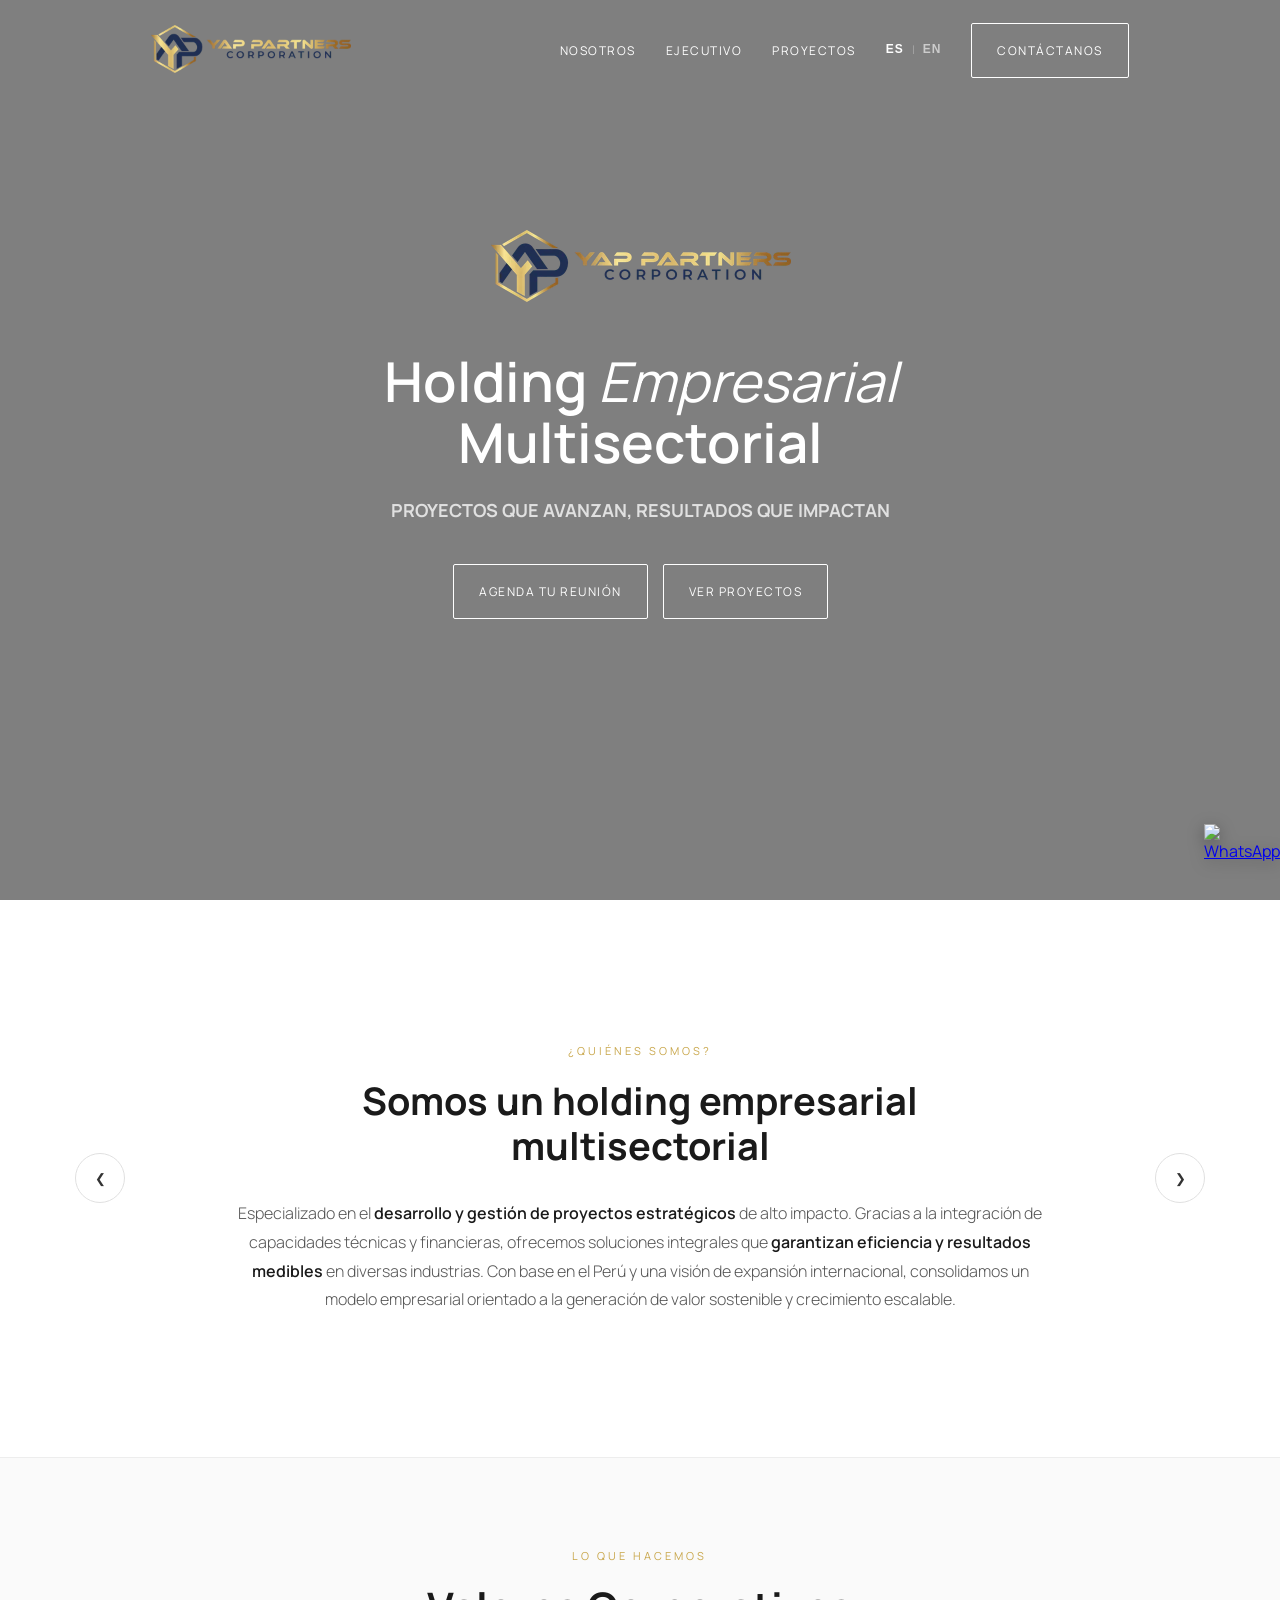
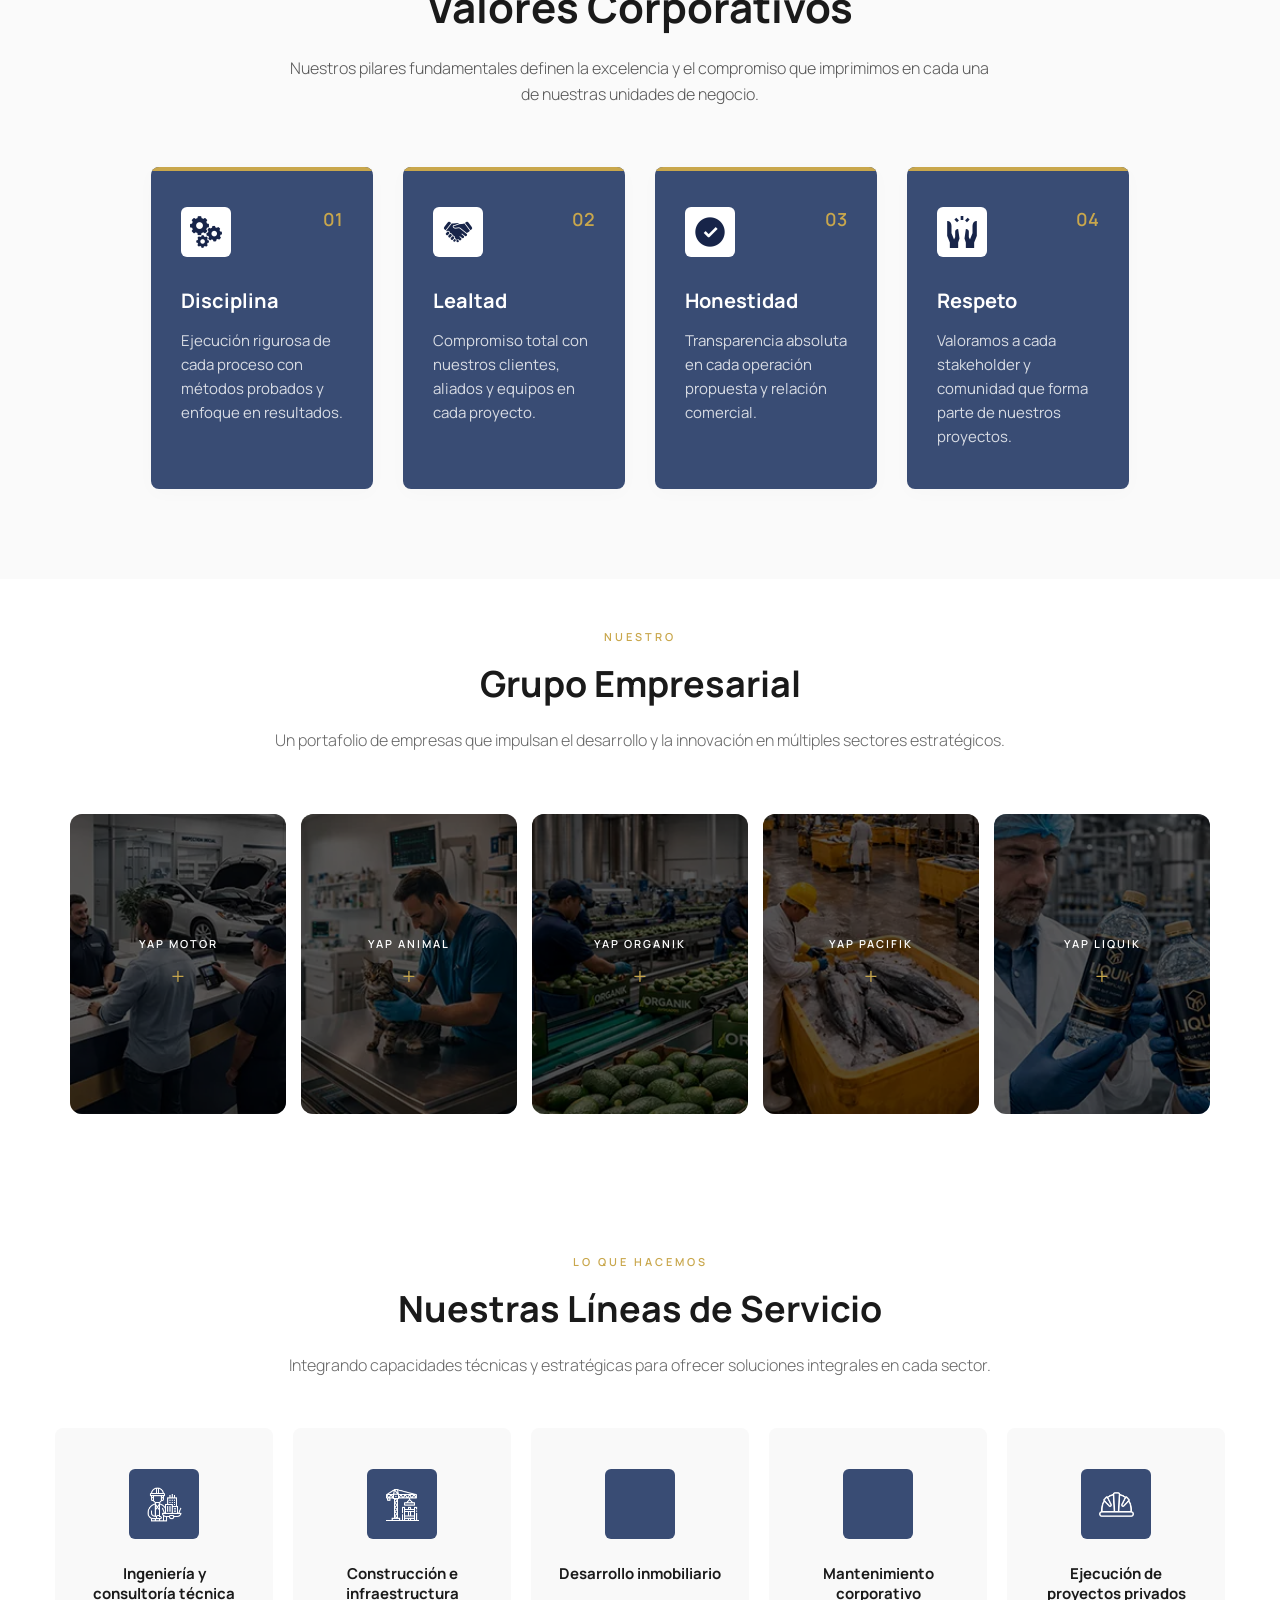
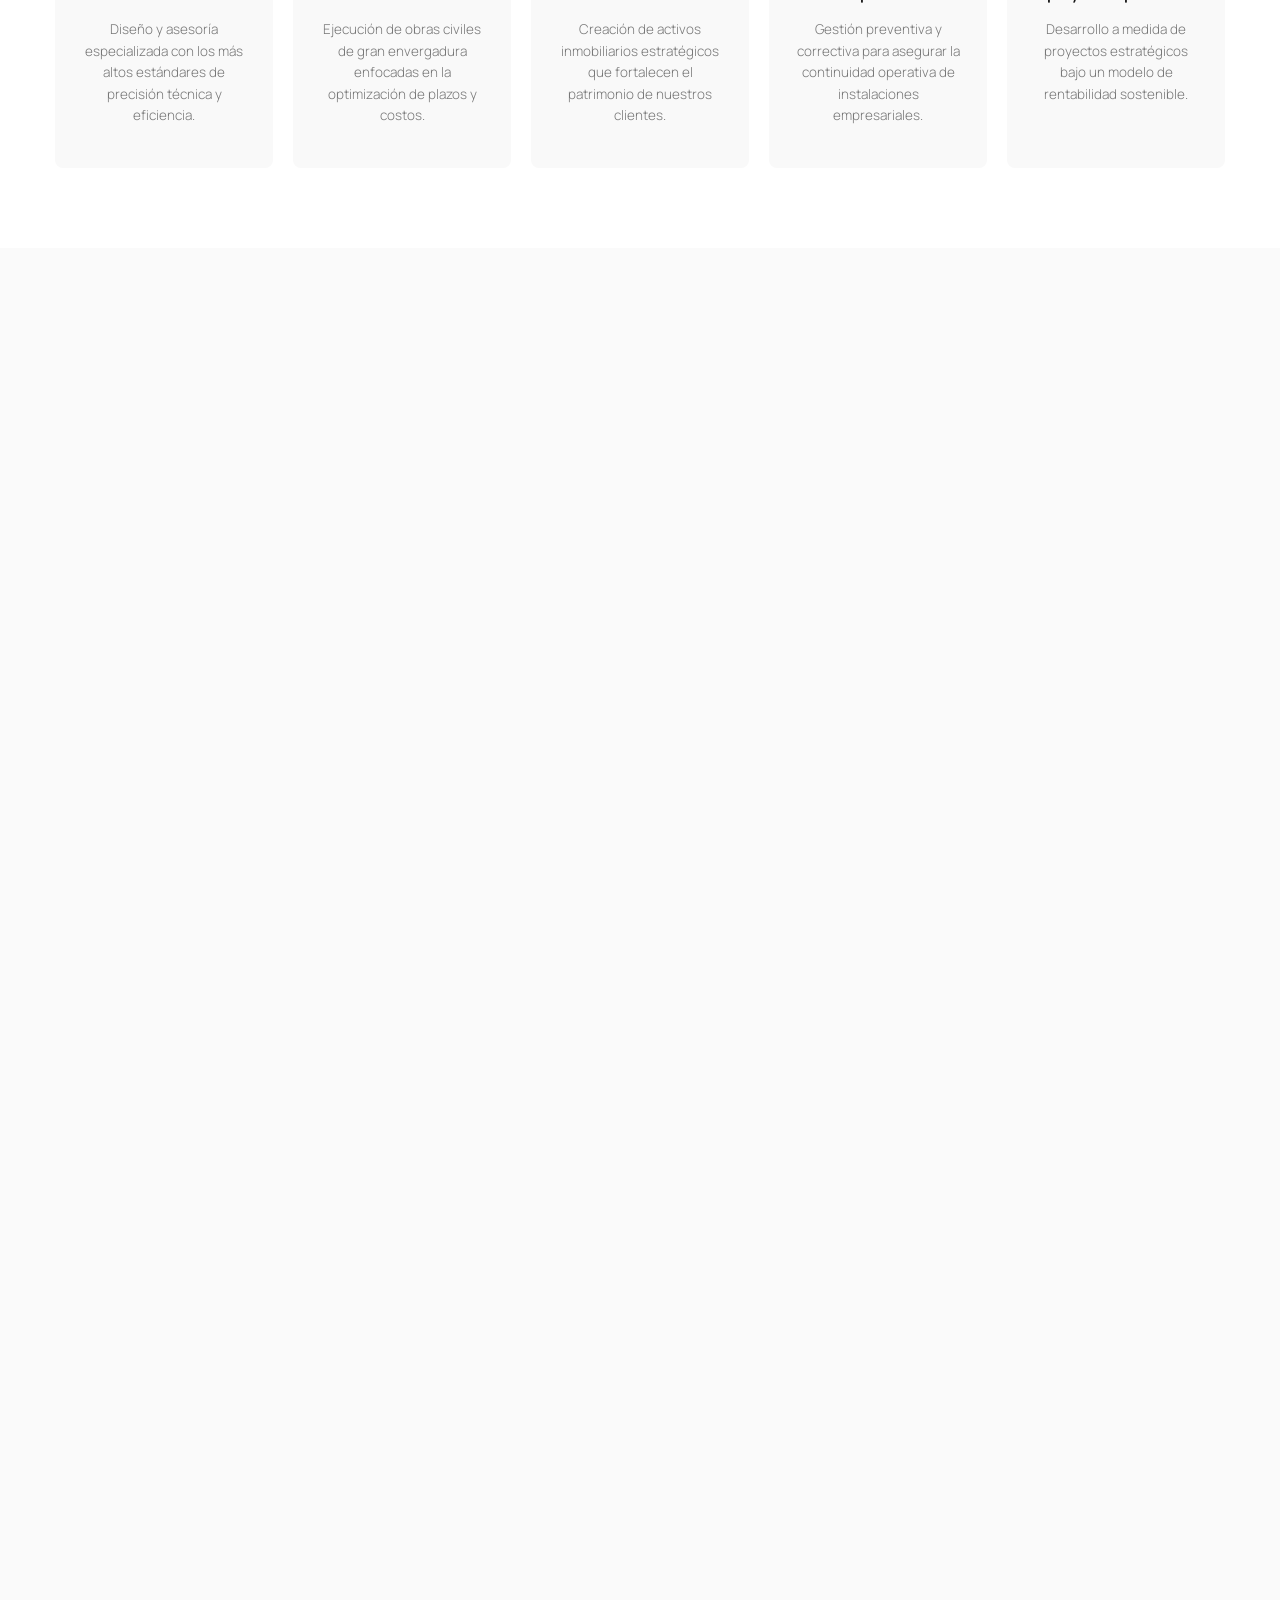
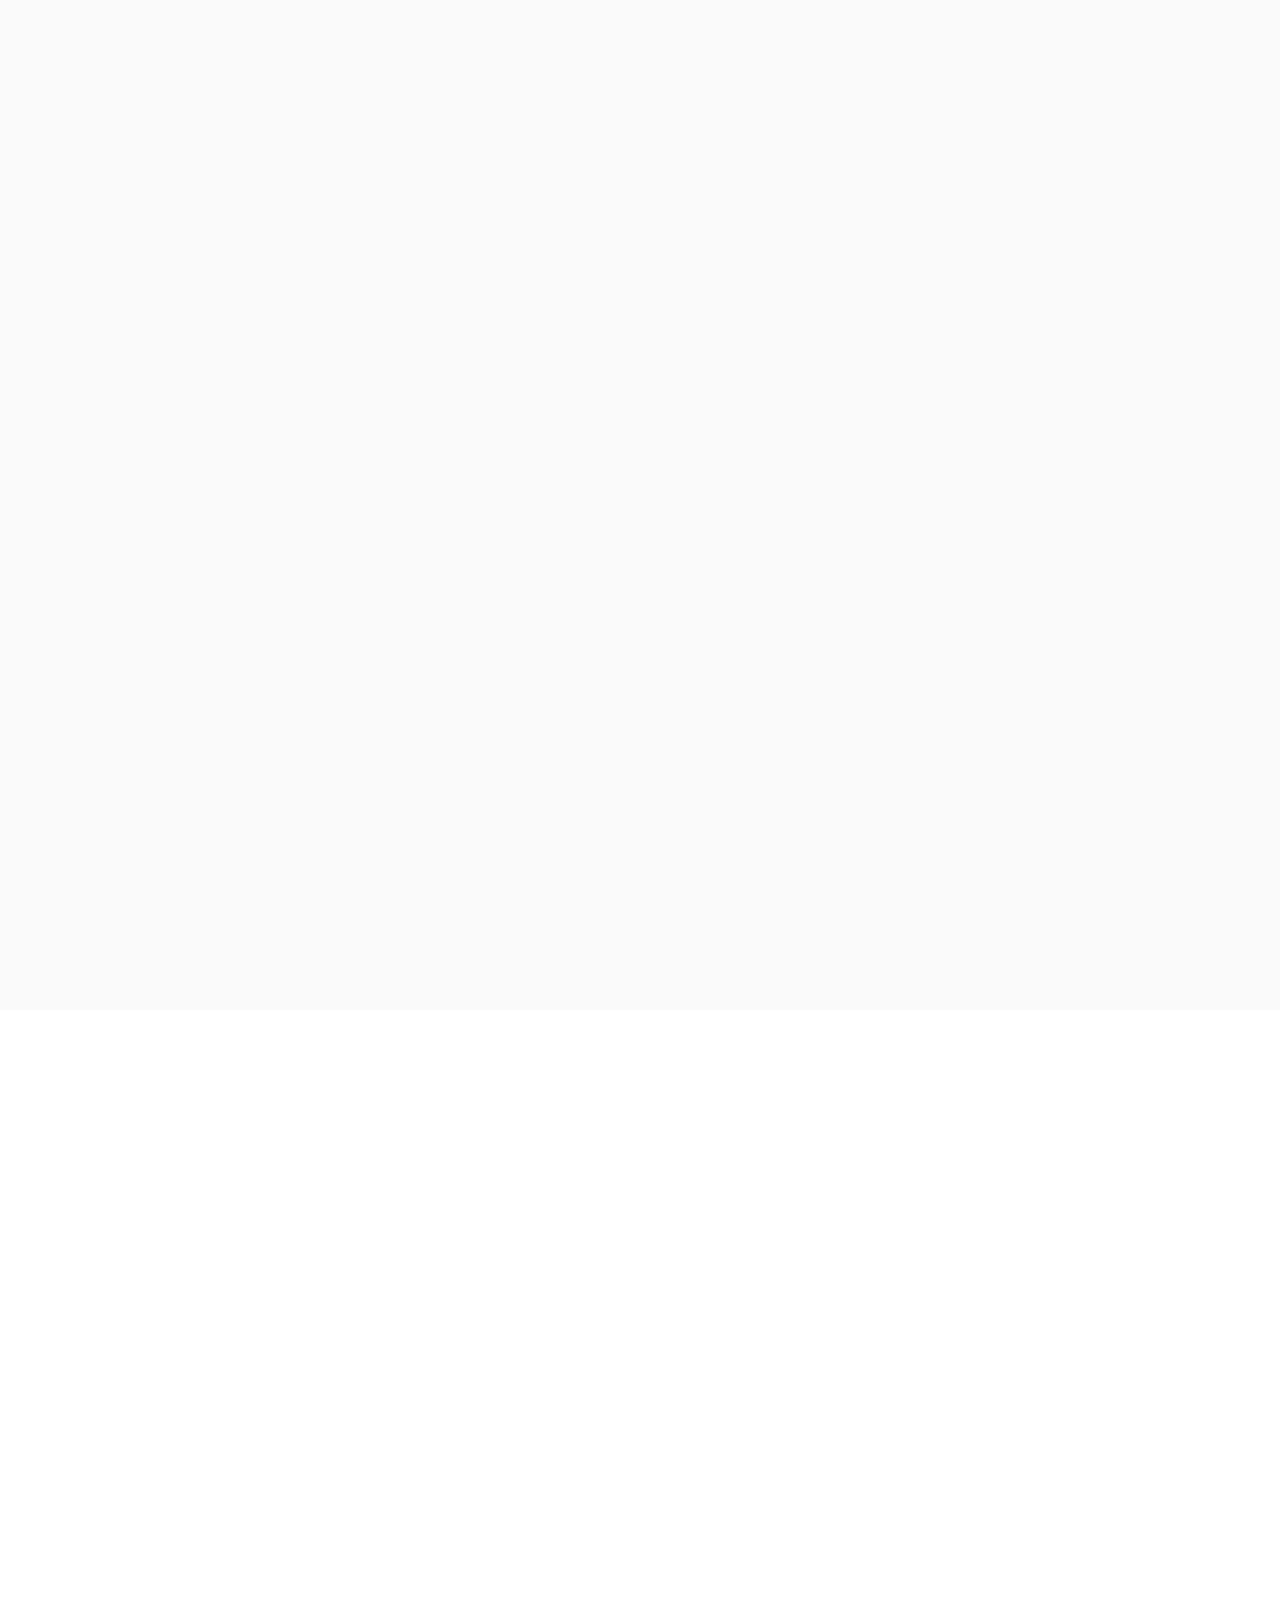
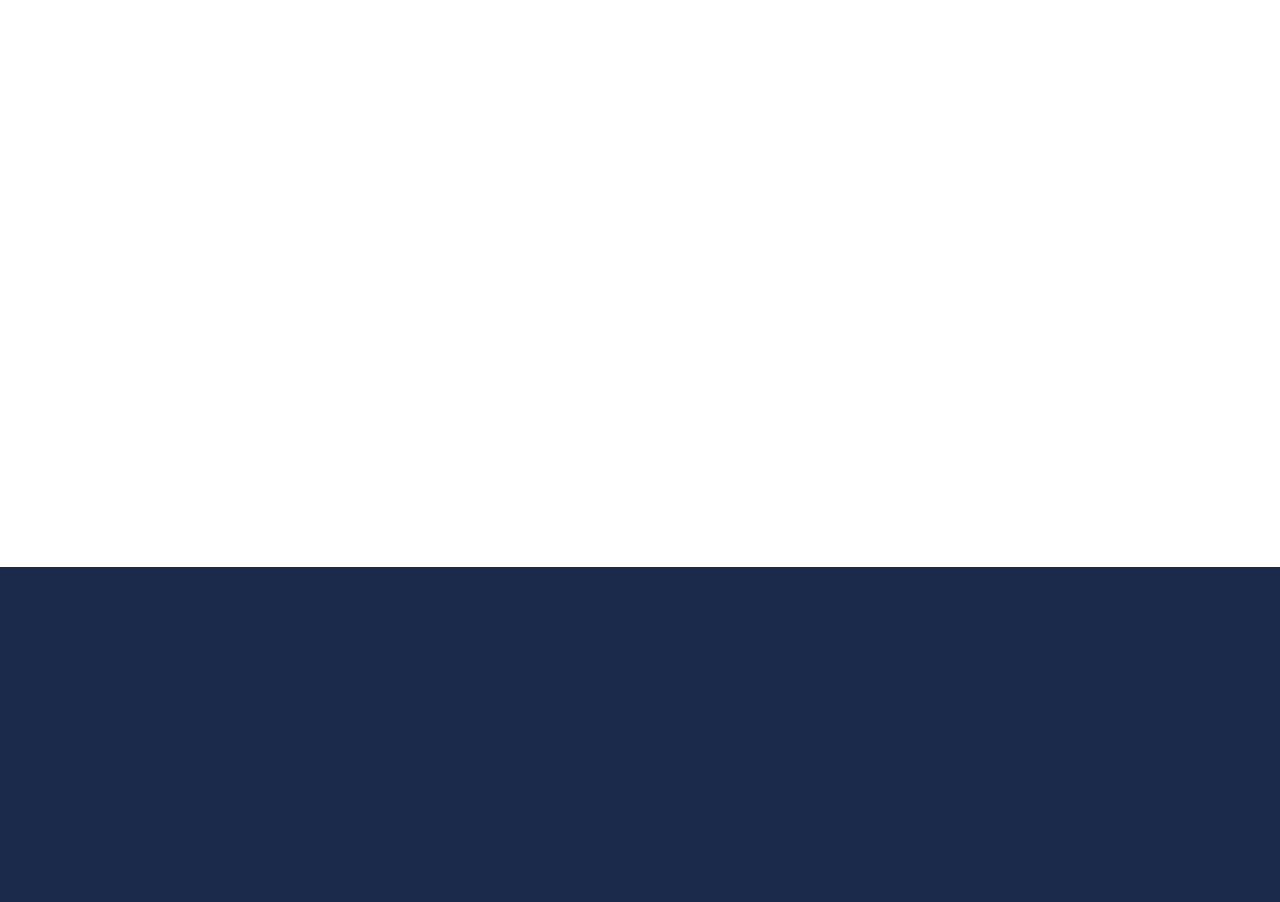
==== index.html @ 311c96bf "feat: subir" ====
<!DOCTYPE html>
<html lang="es">

<head>
    <meta charset="UTF-8">
    <meta name="viewport" content="width=device-width, initial-scale=1.0">
    <link rel="icon" href="imgs/logo-web.png" type="image/png">
    <link rel="preload" href="imgs/logo-color.webp" as="image" type="image/webp" fetchpriority="high">
    <title>YAP Partners | Lima - Perú</title>
    <link rel="stylesheet" href="styles.css?v=7">
    <link rel="preconnect" href="https://res.cloudinary.com" crossorigin>
    <link rel="preconnect" href="https://fonts.googleapis.com">
    <link rel="preconnect" href="https://fonts.gstatic.com" crossorigin>
    <link href="https://fonts.googleapis.com/css2?family=Manrope:wght@400;500;600;700&display=swap"
        rel="stylesheet">
</head>

<body>

    <!-- ==================== NAVBAR ==================== -->
    <nav class="navbar">
        <div class="nav-logo">
            <img src="imgs/logo-color.webp" alt="YAP Partners Logo" width="200" height="48" fetchpriority="high" decoding="async">
        </div>

        <button class="nav-hamburger" id="navHamburger" aria-label="Abrir menú">
            <span></span>
            <span></span>
            <span></span>
        </button>

        <div class="nav-container" id="navContainer">
            <ul class="nav-menu">
                <li><a href="#nosotros" data-i18n="nav_nosotros">NOSOTROS</a></li>
                <li><a href="#ejecutivo" data-i18n="nav_ejecutivo">EJECUTIVO</a></li>
                <li><a href="#proyectos" data-i18n="nav_proyectos">PROYECTOS</a></li>
            </ul>

            <div class="lang-switch">
                <button class="lang-btn active" data-lang="es">ES</button>
                <span class="lang-divider">|</span>
                <button class="lang-btn" data-lang="en">EN</button>
            </div>

            <div class="nav-actions">
                <a href="#contacto" class="btn-contacto" data-i18n="nav_contacto">CONTÁCTANOS</a>
            </div>
        </div>

        <div class="nav-overlay" id="navOverlay"></div>
    </nav>

    <!-- ==================== HERO ==================== -->
    <section class="hero-general">
        <div class="hero-video-container">
            <video autoplay muted loop playsinline preload="metadata" class="hero-video"
                poster="https://res.cloudinary.com/hqfhmq40/video/upload/f_jpg,q_auto,w_1280/v1783639874/video-inmobiliaria_wnmkzd.jpg">
                <source src="https://res.cloudinary.com/hqfhmq40/video/upload/f_auto,q_auto:eco,ac_none,w_1280/v1783639874/video-inmobiliaria_wnmkzd.mp4" type="video/mp4">
            </video>
        </div>
        <div class="hero-overlay">
            <div class="hero-content reveal fade-up">
                <div class="hero-logo-box">
                    <img src="imgs/logo-color.webp" alt="YAP Logo" class="hero-brand-logo" width="300" height="72" fetchpriority="high" decoding="async">
                </div>
                <h1 class="hero-main-title" data-i18n="hero_title">Holding <i>Empresarial</i><br>Multisectorial</h1>
                <p class="hero-subtitle" data-i18n="hero_subtitle">PROYECTOS QUE AVANZAN, RESULTADOS QUE IMPACTAN</p>

                <div class="hero-buttons">
                    <a href="#contacto" class="btn-hero-primary" data-i18n="hero_btn_meeting">AGENDA TU REUNIÓN</a>
                    <a href="#proyectos" class="btn-hero-secondary" data-i18n="hero_btn_projects">VER PROYECTOS</a>
                </div>


            </div>
        </div>
    </section>

    <!-- ==================== QUIÉNES SOMOS (CAROUSEL) ==================== -->
    <section class="carousel-section" id="nosotros">
        <div class="carousel-container reveal fade-up">
            <div class="carousel-track" id="track">

                <div class="carousel-slide">
                    <p class="carousel-subtitle" data-i18n="about_subtitle">¿QUIÉNES SOMOS?</p>
                    <h2 class="carousel-title" data-i18n="about_title_1">Somos un holding empresarial multisectorial
                    </h2>
                    <p class="carousel-content" data-i18n="about_content_1">
                        Especializado en el <strong>desarrollo y gestión de proyectos estratégicos</strong> de alto
                        impacto. Gracias a la integración de capacidades técnicas y financieras, ofrecemos soluciones
                        integrales que <strong>garantizan eficiencia y resultados medibles</strong> en diversas
                        industrias. Con base en el Perú y una visión de expansión internacional, consolidamos un modelo
                        empresarial orientado a la generación de valor sostenible y crecimiento escalable.
                    </p>

                    <div class="carousel-mv-mobile">
                        <h2 class="carousel-title" data-i18n="about_title_2"
                            style="margin-top: 30px; margin-bottom: 20px;">Propuesta de valor</h2>
                        <div class="mision-vision-grid">
                            <div class="mision-vision-column">
                                <div class="mv-icon-box">
                                    <svg viewBox="0 0 24 24" fill="var(--color-gold)">
                                        <path
                                            d="M19 2H5c-1.1 0-2 .9-2 2v13c0 1.1.9 2 2 2h4v3H7v2h10v-2h-2v-3h4c1.1 0 2-.9 2-2V4c0-1.1-.9-2-2-2zm0 13H5V4h14v11z" />
                                        <path d="M7 13h2v-3H7v3zm4 0h2v-6h-2v6zm4 0h2v-9h-2v9z" />
                                    </svg>
                                </div>
                                <div class="mv-header" data-i18n="about_mv_mision_title">MISIÓN</div>
                                <p class="mv-text" data-i18n="about_mv_mision_text">
                                    Transformar decisiones estratégicas en proyectos de alto impacto que generan valor
                                    económico, social y ambiental, aplicando metodologías de vanguardia y excelencia
                                    operativa que aseguran la confianza de nuestros clientes, inversionistas y aliados.
                                </p>
                            </div>
                            <div class="mision-vision-column">
                                <div class="mv-icon-box">
                                    <svg viewBox="0 0 24 24" fill="var(--color-gold)">
                                        <path
                                            d="M19 2H5c-1.1 0-2 .9-2 2v17h18V4c0-1.1-.9-2-2-2zm-8 16H9v-2h2v2zm0-4H9v-2h2v2zm0-4H9V6h2v2zm4 8h-2v-2h2v2zm0-4h-2v-2h2v2zm0-4h-2V6h2v2zm4 8h-2v-2h2v2zm0-4h-2v-2h2v2zm0-4h-2V6h2v2z" />
                                    </svg>
                                </div>
                                <div class="mv-header" data-i18n="about_mv_vision_title">VISIÓN</div>
                                <p class="mv-text" data-i18n="about_mv_vision_text">
                                    Ser el holding empresarial líder, reconocido nacional e internacionalmente por su
                                    excelencia, eficiencia e innovación, consolidando proyectos sostenibles que
                                    fortalecen
                                    el patrimonio de nuestros stakeholders al 2030.
                                </p>
                            </div>
                        </div>
                    </div>
                </div>

                <div class="carousel-slide slide-mision-vision">
                    <p class="carousel-subtitle" data-i18n="about_subtitle">¿QUIÉNES SOMOS?</p>
                    <h2 class="carousel-title" data-i18n="about_title_2">Propuesta de valor</h2>
                    <div class="mision-vision-grid">
                        <div class="mision-vision-column">
                            <div class="mv-icon-box">
                                <svg viewBox="0 0 24 24" fill="var(--color-gold)">
                                    <path
                                        d="M19 2H5c-1.1 0-2 .9-2 2v13c0 1.1.9 2 2 2h4v3H7v2h10v-2h-2v-3h4c1.1 0 2-.9 2-2V4c0-1.1-.9-2-2-2zm0 13H5V4h14v11z" />
                                    <path d="M7 13h2v-3H7v3zm4 0h2v-6h-2v6zm4 0h2v-9h-2v9z" />
                                </svg>
                            </div>
                            <div class="mv-header" data-i18n="about_mv_mision_title">MISIÓN</div>
                            <p class="mv-text" data-i18n="about_mv_mision_text">
                                Transformar decisiones estratégicas en proyectos de alto impacto que generan valor
                                económico, social y ambiental, aplicando metodologías de vanguardia y excelencia
                                operativa que aseguran la confianza de nuestros clientes, inversionistas y aliados.
                            </p>
                        </div>
                        <div class="mision-vision-column">
                            <div class="mv-icon-box">
                                <svg viewBox="0 0 24 24" fill="var(--color-gold)">
                                    <path
                                        d="M19 2H5c-1.1 0-2 .9-2 2v17h18V4c0-1.1-.9-2-2-2zm-8 16H9v-2h2v2zm0-4H9v-2h2v2zm0-4H9V6h2v2zm4 8h-2v-2h2v2zm0-4h-2v-2h2v2zm0-4h-2V6h2v2zm4 8h-2v-2h2v2zm0-4h-2v-2h2v2zm0-4h-2V6h2v2z" />
                                </svg>
                            </div>
                            <div class="mv-header" data-i18n="about_mv_vision_title">VISIÓN</div>
                            <p class="mv-text" data-i18n="about_mv_vision_text">
                                Ser el holding empresarial líder, reconocido nacional e internacionalmente por su
                                excelencia, eficiencia e innovación, consolidando proyectos sostenibles que fortalecen
                                el patrimonio de nuestros stakeholders al 2030.
                            </p>
                        </div>
                    </div>
                </div>
                <div class="carousel-slide slide-ventajas">
                    <p class="carousel-subtitle" data-i18n="about_subtitle">¿QUIÉNES SOMOS?</p>
                    <h2 class="carousel-title" data-i18n="about_vent_title">Ventajas Competitivas</h2>
                    <div class="compromiso-grid">
                        <div class="compromiso-card">
                            <div class="compromiso-icon-box">
                                <svg viewBox="0 0 24 24" fill="var(--color-gold)">
                                    <path d="M4 20h16v-2H4v2zm2-4h12v-2H6v2zm0-4h12V8H6v4z" />
                                </svg>
                            </div>
                            <h3 data-i18n="about_vent_item1_title">Lean Construction</h3>
                            <p data-i18n="about_vent_item1_desc">Reducción de desperdicios y optimización de plazos.</p>
                        </div>
                        <div class="compromiso-card">
                            <div class="compromiso-icon-box">
                                <svg viewBox="0 0 24 24" fill="var(--color-gold)">
                                    <path d="M4 5h16v3H4V5zm0 6h10v3H4v-3zm0 6h16v3H4v-3z" />
                                </svg>
                            </div>
                            <h3 data-i18n="about_vent_item2_title">Gestión Estratégica</h3>
                            <p data-i18n="about_vent_item2_desc">Proyectos con KPIs y tableros de control.</p>
                        </div>
                        <div class="compromiso-card">
                            <div class="compromiso-icon-box">
                                <svg viewBox="0 0 24 24" fill="var(--color-gold)">
                                    <path d="M12 2l4 4-4 4-4-4 4-4zm0 6l4 4-4 4-4-4 4-4zm0 6l4 4-4 4-4-4 4-4z" />
                                </svg>
                            </div>
                            <h3 data-i18n="about_vent_item3_title">Innovación y Tecnología</h3>
                            <p data-i18n="about_vent_item3_desc">Aplicada a la eficiencia operativa.</p>
                        </div>
                        <div class="compromiso-card">
                            <div class="compromiso-icon-box">
                                <svg viewBox="0 0 24 24" fill="var(--color-gold)">
                                    <path
                                        d="M12 2L2 7l10 5 10-5-10-5zm0 8.1L4.2 7 12 4.4 19.8 7 12 10.1zM2 11l10 5 10-5v7H2v-7z" />
                                </svg>
                            </div>
                            <h3 data-i18n="about_vent_item4_title">Homologación MEGA</h3>
                            <p data-i18n="about_vent_item4_desc">Estándar corporativo de excelencia.</p>
                        </div>
                        <div class="compromiso-card">
                            <div class="compromiso-icon-box">
                                <svg viewBox="0 0 24 24" fill="var(--color-gold)">
                                    <path d="M3 6h18v2H3V6zm0 4h12v2H3v-2zm0 4h18v2H3v-2z" />
                                </svg>
                            </div>
                            <h3 data-i18n="about_vent_item5_title">Alianza Estratégica</h3>
                            <p data-i18n="about_vent_item5_desc">Con WSISS CAPITAL para financiamiento de proyectos.</p>
                        </div>
                    </div>
                </div>
                <div class="carousel-slide slide-capacidad">
                    <p class="carousel-subtitle" data-i18n="about_subtitle">¿QUIÉNES SOMOS?</p>
                    <h2 class="carousel-title" data-i18n="about_cap_title">Capacidad técnica y operativa</h2>
                    <div class="capacidad-grid">
                        <div class="capacidad-item">
                            <div class="capacidad-num">01</div>
                            <div class="capacidad-content">
                                <h3 data-i18n="about_cap_item1_title">Equipos Técnicos Especializados</h3>
                                <p data-i18n="about_cap_item1_desc">Ingenieros, arquitectos y gestores de proyecto
                                    certificados en cada especialidad.</p>
                            </div>
                        </div>
                        <div class="capacidad-item">
                            <div class="capacidad-num">03</div>
                            <div class="capacidad-content">
                                <h3 data-i18n="about_cap_item3_title">Planificación y Control de Calidad</h3>
                                <p data-i18n="about_cap_item3_desc">Procesos estructurados con entregables verificables
                                    y auditorías periódicas.</p>
                            </div>
                        </div>
                        <div class="capacidad-item">
                            <div class="capacidad-num">02</div>
                            <div class="capacidad-content">
                                <h3 data-i18n="about_cap_item2_title">Herramientas Digitales de Gestión</h3>
                                <p data-i18n="about_cap_item2_desc">Plataformas BIM, dashboards de control y monitoreo
                                    en tiempo real de obra.</p>
                            </div>
                        </div>
                        <div class="capacidad-item">
                            <div class="capacidad-num">04</div>
                            <div class="capacidad-content">
                                <h3 data-i18n="about_cap_item4_title">Metodología Lean Construction</h3>
                                <p data-i18n="about_cap_item4_desc">Optimización de flujos de trabajo, reducción de
                                    mermas y cumplimiento de plazos.</p>
                            </div>
                        </div>
                    </div>
                </div>

                <div class="carousel-slide slide-compromiso">
                    <p class="carousel-subtitle" data-i18n="about_subtitle">¿QUIÉNES SOMOS?</p>
                    <h2 class="carousel-title" data-i18n="about_title_3">Compromiso con Calidad y Sostenibilidad</h2>
                    <div class="compromiso-grid">
                        <div class="compromiso-card">
                            <div class="compromiso-icon-box">
                                <svg viewBox="0 0 24 24">
                                    <circle cx="12" cy="12" r="10" fill="var(--color-gold)" />
                                    <path d="M9 12l2 2 4-4" stroke="#ffffff" stroke-width="2.5" stroke-linecap="round"
                                        stroke-linejoin="round" fill="none" />
                                </svg>
                            </div>
                            <h3 data-i18n="about_content_3_val1_title">Cumplimiento Normativo</h3>
                            <p data-i18n="about_content_3_val1_desc">Operamos bajo los marcos legales y regulatorios
                                vigentes.</p>
                        </div>
                        <div class="compromiso-card">
                            <div class="compromiso-icon-box">
                                <svg viewBox="0 0 24 24" fill="var(--color-gold)">
                                    <path d="M2 14c0-5.5 4.5-10 10-10s10 4.5 10 10H2z" />
                                    <path d="M1 14h22v2H1z" rx="0.5" />
                                    <path d="M11 2h2v4h-2z" />
                                </svg>
                            </div>
                            <h3 data-i18n="about_content_3_val2_title">Seguridad y Salud</h3>
                            <p data-i18n="about_content_3_val2_desc">Protocolos SST integrados en cada proyecto y
                                operación.</p>
                        </div>
                        <div class="compromiso-card">
                            <div class="compromiso-icon-box">
                                <svg viewBox="0 0 24 24" fill="var(--color-gold)">
                                    <path
                                        d="M12.5 13.5c0-.6-.1-1.1-.3-1.6l1.3-.8c.3-.2.4-.6.2-.9l-1-1.7c-.2-.3-.5-.4-.9-.3l-1.4.6c-.5-.4-1-.7-1.6-.9V7c0-.4-.3-.7-.7-.7H6.5c-.4 0-.7.3-.7.7v1.5c-.6.2-1.1.5-1.6.9l-1.4-.6c-.3-.1-.7 0-.9.3l-1 1.7c-.2.3-.1.7.2.9l1.3.8c-.2.5-.3 1-.3 1.6s.1 1.1.3 1.6l-1.3.8c-.3.2-.4.6-.2.9l1 1.7c.2.3.5.4.9.3l1.4-.6c.5.4 1 .7 1.6.9V20c0 .4.3.7.7.7h2.1c.4 0 .7-.3.7-.7v-1.5c.6-.2 1.1-.5 1.6-.9l1.4.6c.3.1.7 0 .9-.3l1-1.7c.2-.3.1-.7-.2-.9l-1.3-.8c.2-.5.3-1 .3-1.6zm-6 2.5c-1.4 0-2.5-1.1-2.5-2.5s1.1-2.5 2.5-2.5 2.5 1.1 2.5 2.5-1.1 2.5-2.5 2.5z" />
                                    <path
                                        d="M22.5 7.5c0-.4-.1-.8-.2-1.1l.9-.6c.2-.1.3-.4.1-.6l-.7-1.2c-.1-.2-.4-.3-.6-.2l-1 .4c-.3-.3-.7-.5-1.1-.6V2.5c0-.3-.2-.5-.5-.5h-1.4c-.3 0-.5.2-.5.5v1.1c-.4.1-.8.3-1.1.6l-1-.4c-.2-.1-.5 0-.6.2l-.7 1.2c-.1.2 0 .5.1.6l.9.6c-.1.3-.2.7-.2 1.1s.1.8.2 1.1l-.9.6c-.2.1-.3.4-.1.6l.7 1.2c.1.2.4.3.6.2l1-.4c.3.3.7.5 1.1.6v1.1c0 .3.2.5.5.5h1.4c.3 0 .5-.2.5-.5V10.2c.4-.1.8-.3 1.1-.6l1 .4c.2.1.5 0 .6-.2l.7-1.2c.1-.2 0-.5-.1-.6l-.9-.6c.1-.3.2-.7.2-1.1zm-4.2 1.8c-1 0-1.8-.8-1.8-1.8s.8-1.8 1.8-1.8 1.8.8 1.8 1.8-.8 1.8-1.8 1.8z" />
                                </svg>
                            </div>
                            <h3 data-i18n="about_content_3_val3_title">Eficiencia Operativa</h3>
                            <p data-i18n="about_content_3_val3_desc">Lean Construction y optimización continua de
                                procesos.</p>
                        </div>
                        <div class="compromiso-card">
                            <div class="compromiso-icon-box">
                                <svg viewBox="0 0 24 24" fill="var(--color-gold)">
                                    <path
                                        d="M19.04 4.96c-2.4-2.4-6.28-2.4-8.68 0l-7.3 7.3c-1.36 1.36-1.74 3.38-.97 5.12L1 23l5.62-1.09c1.74.77 3.76.39 5.12-.97l7.3-7.3c2.4-2.4 2.4-6.28 0-8.68zm-5.18 5.18l-5.6 5.6c-.39.39-1.02.39-1.41 0-.39-.39-.39-1.02 0-1.41l5.6-5.6c.39-.39 1.02-.39 1.41 0 .39.39.39 1.02 0 1.41z" />
                                </svg>
                            </div>
                            <h3 data-i18n="about_content_3_val4_title">Desarrollo Sostenible</h3>
                            <p data-i18n="about_content_3_val4_desc">Proyectos que respetan y preservan el
                                medioambiente.</p>
                        </div>
                    </div>
                </div>

            </div>

            <button class="carousel-btn prev" id="prevBtn">&#10094;</button>
            <button class="carousel-btn next" id="nextBtn">&#10095;</button>
        </div>
    </section>

    <!-- ==================== NUESTROS VALORES ==================== -->
    <section class="values-section" id="valores">
        <div class="values-container">
            <div class="values-header reveal fade-up">
                <p class="values-tagline" data-i18n="values_tagline">LO QUE HACEMOS</p>
                <h2 class="values-title" data-i18n="values_title">Valores Corporativos</h2>
                <p class="values-description" data-i18n="values_desc">
                    Nuestros pilares fundamentales definen la excelencia y el compromiso que imprimimos en cada una de
                    nuestras unidades de negocio.
                </p>
            </div>

            <div class="values-grid">
                <div class="value-card reveal fade-up">
                    <div class="value-card-header">
                        <div class="value-card-icon-box"><img loading="lazy" decoding="async" src="imgs/ajustes-de-engranajes.png" alt="Disciplina">
                        </div>
                        <span class="value-card-number">01</span>
                    </div>
                    <h3 class="value-card-title" data-i18n="val_1_title">Disciplina</h3>
                    <p class="value-card-desc" data-i18n="val_1_desc">Ejecución rigurosa de cada proceso con métodos
                        probados y enfoque en resultados.</p>
                </div>
                <div class="value-card reveal fade-up">
                    <div class="value-card-header">
                        <div class="value-card-icon-box"><img loading="lazy" decoding="async" src="imgs/apreton-de-manos.png" alt="Lealtad"></div>
                        <span class="value-card-number">02</span>
                    </div>
                    <h3 class="value-card-title" data-i18n="val_2_title">Lealtad</h3>
                    <p class="value-card-desc" data-i18n="val_2_desc">Compromiso total con nuestros clientes, aliados y
                        equipos en cada proyecto.</p>
                </div>
                <div class="value-card reveal fade-up">
                    <div class="value-card-header">
                        <div class="value-card-icon-box"><img loading="lazy" decoding="async" src="imgs/lista-de-verificacion.png" alt="Honestidad">
                        </div>
                        <span class="value-card-number">03</span>
                    </div>
                    <h3 class="value-card-title" data-i18n="val_3_title">Honestidad</h3>
                    <p class="value-card-desc" data-i18n="val_3_desc">Transparencia absoluta en cada operación propuesta
                        y relación comercial.</p>
                </div>
                <div class="value-card reveal fade-up">
                    <div class="value-card-header">
                        <div class="value-card-icon-box"><img loading="lazy" decoding="async" src="imgs/el-respeto.png" alt="Respeto"></div>
                        <span class="value-card-number">04</span>
                    </div>
                    <h3 class="value-card-title" data-i18n="val_4_title">Respeto</h3>
                    <p class="value-card-desc" data-i18n="val_4_desc">Valoramos a cada stakeholder y comunidad que forma
                        parte de nuestros proyectos.</p>
                </div>
            </div>

            <div class="values-carousel-controls" aria-label="Controles del carrusel de valores">
                <button class="values-carousel-btn values-prev" type="button" aria-label="Valor anterior">&#8592;</button>
                <div class="values-carousel-dots" aria-label="Seleccionar valor"></div>
                <button class="values-carousel-btn values-next" type="button" aria-label="Valor siguiente">&#8594;</button>
            </div>
        </div>
    </section>

    <!-- ==================== MÓDULOS DE EMPRESAS ==================== -->
    <section class="modules-section" id="empresas">
        <div class="services-header reveal fade-up">
            <p class="services-tagline" data-i18n="group_tagline">NUESTRO</p>
            <h2 class="services-main-title" data-i18n="group_title">Grupo Empresarial</h2>
            <p class="services-description" data-i18n="group_desc">Un portafolio de empresas que impulsan el desarrollo
                y la innovación en
                múltiples sectores estratégicos.</p>
        </div>
        <div class="modules-container reveal fade-up">
            <div class="modules-track" id="modulesTrack">

                <div class="module-card" style="background-image: url('imgs/motor-empresa.webp');">
                    <a href="motor.html">
                        <div class="module-overlay">
                            <div class="module-info">
                                <p class="module-category">YAP MOTOR</p>
                                <span class="module-plus">+</span>
                            </div>
                            <img loading="lazy" decoding="async" src="imgs/motor-logo-1.png" alt="Logo Motor" class="module-logo">
                        </div>
                    </a>
                </div>

                <div class="module-card" style="background-image: url('imgs/animal-empresa.webp');">
                    <a href="animal.html">
                        <div class="module-overlay">
                            <div class="module-info">
                                <p class="module-category">YAP ANIMAL</p>
                                <span class="module-plus">+</span>
                            </div>
                            <img loading="lazy" decoding="async" src="imgs/animal-logo.png" alt="Logo Animal" class="module-logo">
                        </div>
                    </a>
                </div>

                <div class="module-card" style="background-image: url('imgs/organik-empresa.webp');">
                    <a href="organik.html">
                        <div class="module-overlay">
                            <div class="module-info">
                                <p class="module-category">YAP ORGANIK</p>
                                <span class="module-plus">+</span>
                            </div>
                            <img loading="lazy" decoding="async" src="imgs/organik-logo.png" alt="Logo Organik" class="module-logo">
                        </div>
                    </a>
                </div>

                <div class="module-card" style="background-image: url('imgs/pacifik-empresa.webp');">
                    <a href="pacifik.html">
                        <div class="module-overlay">
                            <div class="module-info">
                                <p class="module-category">YAP PACIFIK</p>
                                <span class="module-plus">+</span>
                            </div>
                            <img loading="lazy" decoding="async" src="imgs/pacifik-logo.png" alt="Logo Pacifik" class="module-logo">
                        </div>
                    </a>
                </div>

                <div class="module-card" style="background-image: url('imgs/liquik-empresa.webp');">
                    <a href="liquik.html">
                        <div class="module-overlay">
                            <div class="module-info">
                                <p class="module-category">YAP LIQUIK</p>
                                <span class="module-plus">+</span>
                            </div>
                            <img loading="lazy" decoding="async" src="imgs/liquik-logo.png" alt="Logo Liquik" class="module-logo">
                        </div>
                    </a>
                </div>

            </div>
        </div>
    </section>

    <!-- ==================== LÍNEAS DE SERVICIO ==================== -->
    <section class="services-module">
        <div class="services-header reveal fade-up">
            <p class="services-tagline" data-i18n="services_tagline">LO QUE HACEMOS</p>
            <h2 class="services-main-title" data-i18n="services_title">Nuestras Líneas de Servicio</h2>
            <p class="services-description" data-i18n="services_desc">Integrando capacidades técnicas y estratégicas
                para ofrecer soluciones
                integrales en cada sector.</p>
        </div>

        <div class="services-container">
            <div class="service-card reveal fade-up">
                <div class="service-icon">
                    <img loading="lazy" decoding="async" src="imgs/consultoria-tecnica.png" alt="Ingeniería">
                </div>
                <h3 class="service-title" data-i18n="service_1_title">Ingeniería y consultoría técnica</h3>
                <p class="service-text" data-i18n="service_1_desc">Diseño y asesoría especializada con los más altos
                    estándares de precisión
                    técnica y eficiencia.</p>
            </div>

            <div class="service-card reveal fade-up">
                <div class="service-icon">
                    <img loading="lazy" decoding="async" src="imgs/construccion-infraestructura.png" alt="Construcción">
                </div>
                <h3 class="service-title" data-i18n="service_2_title">Construcción e infraestructura</h3>
                <p class="service-text" data-i18n="service_2_desc">Ejecución de obras civiles de gran envergadura
                    enfocadas en la optimización de
                    plazos y costos.</p>
            </div>

            <div class="service-card reveal fade-up">
                <div class="service-icon">
                    <img loading="lazy" decoding="async" src="imgs/desarrollo-inmo.png" alt="Desarrollo">
                </div>
                <h3 class="service-title" data-i18n="service_3_title">Desarrollo inmobiliario</h3>
                <p class="service-text" data-i18n="service_3_desc">Creación de activos inmobiliarios estratégicos que
                    fortalecen el patrimonio de
                    nuestros clientes.</p>
            </div>

            <div class="service-card reveal fade-up">
                <div class="service-icon">
                    <img loading="lazy" decoding="async" src="imgs/mantenimiento.png" alt="Mantenimiento">
                </div>
                <h3 class="service-title" data-i18n="service_4_title">Mantenimiento corporativo</h3>
                <p class="service-text" data-i18n="service_4_desc">Gestión preventiva y correctiva para asegurar la
                    continuidad operativa de
                    instalaciones empresariales.</p>
            </div>

            <div class="service-card reveal fade-up">
                <div class="service-icon">
                    <img loading="lazy" decoding="async" src="imgs/casco.png" alt="Ejecución">
                </div>
                <h3 class="service-title" data-i18n="service_5_title">Ejecución de proyectos privados</h3>
                <p class="service-text" data-i18n="service_5_desc">Desarrollo a medida de proyectos estratégicos bajo un
                    modelo de rentabilidad
                    sostenible.</p>
            </div>
        </div>

        <div class="services-carousel-controls" aria-label="Controles del carrusel de líneas de servicio">
            <button class="services-carousel-btn services-prev" type="button" aria-label="Línea de servicio anterior">&#8592;</button>
            <div class="services-carousel-dots" aria-label="Seleccionar línea de servicio"></div>
            <button class="services-carousel-btn services-next" type="button" aria-label="Siguiente línea de servicio">&#8594;</button>
        </div>
    </section>

    <!-- ==================== EQUIPO DIRECTIVO ==================== -->
    <section class="directiva-section" id="ejecutivo">
        <div class="container">

            <div class="group-wrapper reveal fade-up">
                <h3 class="section-subtitle" data-i18n="team_subtitle">EQUIPO</h3>
                <h2 class="section-title" data-i18n="team_title_exec">Directiva</h2>
                <div class="workers-row row-3">


                    <div class="worker-card">
                        <div class="worker-image-box"><img src="imgs/yeimy-espino-final.webp" class="worker-img"
                                alt="Yeimy Espino"></div>
                        <div class="worker-info-header">
                            <h4>YEIMY ESPINO</h4>
                            <p data-i18n="job_ceo">Arquitecta Fundadora CEO</p>
                        </div>
                        <div class="worker-footer">
                            <img loading="lazy" decoding="async" src="imgs/logo-horizontal-color.webp" class="brand-logo" alt="YAP Logo">
                            <div class="academic-logos">
                                <img loading="lazy" decoding="async" src="logos/HARVARD.png" alt="Harvard"> <img loading="lazy" decoding="async" src="logos/PACIFICO.png"
                                    alt="Pacífico"><img loading="lazy" decoding="async" src="logos/UPC.png" alt="USIL"> <img loading="lazy" decoding="async" src="logos/upao-nuevo.png"
                                    alt="UPAO"> <img loading="lazy" decoding="async" src="logos/mit-logo.png" alt="MIT"> <img loading="lazy" decoding="async" src="logos/yale-logo.png"
                                    alt="Yale">
                            </div>
                        </div>
                    </div>
                    <div class="worker-card">
                        <div class="worker-image-box"><img src="imgs/ingrid-espino-final.webp" class="worker-img"
                                alt="Ingrid Espino"></div>
                        <div class="worker-info-header">
                            <h4>INGRID ESPINO</h4>
                            <p data-i18n="job_subgerencia">Sub Gerencia</p>
                        </div>
                        <div class="worker-footer">
                            <img loading="lazy" decoding="async" src="imgs/logo-horizontal-color.webp" class="brand-logo" alt="YAP Logo">
                            <div class="academic-logos">
                                <img loading="lazy" decoding="async" src="logos/PACIFICO.png" alt="Pacífico"> <img loading="lazy" decoding="async" src="logos/USIL.png" alt="USIL"> <img loading="lazy" decoding="async"
                                    src="logos/ULADECH.webp" alt="ULADECH"> <img loading="lazy" decoding="async" src="logos/ISIL.png" alt="ISIL">
                            </div>
                        </div>
                    </div>
                    <div class="worker-card">
                        <div class="worker-image-box"><img src="imgs/andre-briones-final.webp" class="worker-img"
                                alt="Piero Briones"></div>
                        <div class="worker-info-header">
                            <h4>PIERO BRIONES</h4>
                            <p data-i18n="job_admin">Administración</p>
                        </div>
                        <div class="worker-footer">
                            <img loading="lazy" decoding="async" src="imgs/logo-horizontal-color.webp" class="brand-logo" alt="YAP Logo">
                            <div class="academic-logos">
                                <img loading="lazy" decoding="async" src="logos/UPC.png" alt="UPC"> <img loading="lazy" decoding="async" src="logos/SIU.png" alt="SIU"> <img loading="lazy" decoding="async"
                                    src="logos/USIL.png" alt="USIL">
                            </div>
                        </div>
                    </div>
                    <div class="worker-card">
                        <div class="worker-image-box"><img src="imgs/piero-briones-final.webp" class="worker-img"
                                alt="Andre Briones"></div>
                        <div class="worker-info-header">
                            <h4>ANDRE BRIONES</h4>
                            <p data-i18n="job_ops">Operaciones</p>
                        </div>
                        <div class="worker-footer">
                            <img loading="lazy" decoding="async" src="imgs/logo-horizontal-color.webp" class="brand-logo" alt="YAP Logo">
                            <div class="academic-logos">
                                <img loading="lazy" decoding="async" src="logos/UPC.png" alt="UPC"> <img loading="lazy" decoding="async" src="logos/SIU.png" alt="SIU"> <img loading="lazy" decoding="async"
                                    src="logos/USIL.png" alt="USIL">
                            </div>
                        </div>
                    </div>

                </div>
            </div>

            <div class="group-wrapper reveal fade-up">
                <h3 class="section-subtitle" data-i18n="team_subtitle">EQUIPO</h3>
                <h2 class="section-title" data-i18n="team_title_main">Equipo Principal</h2>
                <div class="workers-row row-4">
                    <div class="worker-card">
                        <div class="worker-image-box"><img src="imgs/jose-luis-final.webp" class="worker-img"
                                alt="Piero Briones"></div>
                        <div class="worker-info-header">
                            <h4>JORGE LUIS REVILLA</h4>
                            <p data-i18n="job_finance">Finanzas Corporativa</p>
                        </div>
                        <div class="worker-footer">
                            <img loading="lazy" decoding="async" src="imgs/logo-horizontal-color.webp" class="brand-logo" alt="YAP Logo">
                            <div class="academic-logos">
                                <img loading="lazy" decoding="async" src="logos/ULIMA.webp" alt="UPC">
                            </div>
                        </div>
                    </div>

                    <div class="worker-card">
                        <div class="worker-image-box"><img src="imgs/omar-moro.webp" class="worker-img"
                                alt="Omar Moromizato"></div>
                        <div class="worker-info-header">
                            <h4>OMAR MOROMIZATO</h4>
                            <p data-i18n="job_tech">Gerencia de Tecnología</p>
                        </div>
                        <div class="worker-footer">
                            <img loading="lazy" decoding="async" src="imgs/logo-horizontal-color.webp" class="brand-logo" alt="YAP Logo">
                            <div class="academic-logos">
                                <img loading="lazy" decoding="async" src="logos/USIL.png" alt="USIL"> <img loading="lazy" decoding="async" src="logos/ISIL.png" alt="ISIL">
                            </div>
                        </div>
                    </div>
                    <div class="worker-card">
                        <div class="worker-image-box"><img src="imgs/adrian-cano-final.webp" class="worker-img"
                                alt="Adrian Cano">
                        </div>
                        <div class="worker-info-header">
                            <h4>ADRIAN CANO</h4>
                            <p data-i18n="job_ops_tech">Gerencia de Operaciones Técnicas</p>
                        </div>
                        <div class="worker-footer">
                            <img loading="lazy" decoding="async" src="imgs/logo-horizontal-color.webp" class="brand-logo" alt="YAP Logo">
                            <div class="academic-logos"><img loading="lazy" decoding="async" src="logos/ESAN.png" alt="ESAN"></div>
                        </div>
                    </div>

                </div>
            </div>

            <div class="group-wrapper reveal fade-up">
                <h3 class="section-subtitle" data-i18n="team_subtitle">EQUIPO</h3>
                <h2 class="section-title" data-i18n="team_title_advisory">Directores Consultivos</h2>
                <div class="workers-row row-3">
                    <div class="worker-card">
                        <div class="worker-image-box"><img src="imgs/rene-balarezo-final.webp" class="worker-img"
                                alt="Rene Balarezo"></div>
                        <div class="worker-info-header">
                            <h4>RENE BALAREZO</h4>
                            <p data-i18n="job_legal">Legal Corporativo</p>
                        </div>
                        <div class="worker-footer">
                            <img loading="lazy" decoding="async" src="imgs/logo-horizontal-color.webp" class="brand-logo" alt="YAP Logo">
                            <div class="academic-logos"><img loading="lazy" decoding="async" src="logos/ULIMA.webp" alt="U Lima"> <img loading="lazy" decoding="async"
                                    src="logos/UPC.png" alt="UPC"></div>
                        </div>
                    </div>
                    <div class="worker-card">
                        <div class="worker-image-box"><img src="imgs/wilfredo-souza-final.webp" class="worker-img"
                                alt="Wilfredo De Souza"></div>
                        <div class="worker-info-header">
                            <h4>WILFREDO DE SOUZA</h4>
                            <p data-i18n="job_business">Negocio Corporativo</p>
                        </div>
                        <div class="worker-footer">
                            <img loading="lazy" decoding="async" src="imgs/logo-horizontal-color.webp" class="brand-logo" alt="YAP Logo">
                            <div class="academic-logos"><img loading="lazy" decoding="async" src="logos/UPC.webp" alt="UPC"> <img loading="lazy" decoding="async" src="logos/ESAN.png"
                                    alt="ESAN"> <img loading="lazy" decoding="async" src="logos/ULIMA.webp" alt="U Lima"></div>
                        </div>
                    </div>
                    <div class="worker-card">
                        <div class="worker-image-box"><img src="imgs/jorge-carrillo-final.webp" class="worker-img"
                                alt="Jorge Carrillo"></div>
                        <div class="worker-info-header">
                            <h4>JORGE CARRILLO</h4>
                            <p data-i18n="job_corp_admin">Administración Corporativa</p>
                        </div>
                        <div class="worker-footer">
                            <img loading="lazy" decoding="async" src="imgs/logo-horizontal-color.webp" class="brand-logo" alt="YAP Logo">
                            <div class="academic-logos"><img loading="lazy" decoding="async" src="logos/PACIFICO.png" alt="Pacífico"> <img loading="lazy" decoding="async"
                                    src="logos/INCAE.png" alt="INCAE"></div>
                        </div>
                    </div>
                </div>
            </div>

        </div>
    </section>

    <!-- ==================== SLIDER PROYECTOS (VERSIÓN MOBILE) ==================== -->
    <div id="proyectos"></div>
    <section class="proyectos-slider mod-mobile">
        <div class="slider-wrapper reveal fade-up">
            <div class="slider-viewport">
                <div class="slider-track">
                    <div class="slide slide-1">
                        <div class="slide-text">
                            <h2>RESIDENCIAL GOLF</h2>
                            <p>NUEVO CHIMBOTE</p>
                        </div>
                    </div>
                    <div class="slide slide-2">
                        <div class="slide-text">
                            <h2>CASA BEYOND</h2>
                            <p>LIMA - ASIA</p>
                        </div>
                    </div>
                    <div class="slide slide-3">
                        <div class="slide-text">
                            <h2>CASA AURA</h2>
                            <p>CHICLAYO - PIMENTEL</p>
                        </div>
                    </div>
                    <div class="slide slide-4">
                        <div class="slide-text">
                            <h2>CASA VORA</h2>
                            <p>NUEVO CHIMBOTE</p>
                        </div>
                    </div>
                    <div class="slide slide-5">
                        <div class="slide-text">
                            <h2>CASA ONIX</h2>
                            <p>ICA - PARACAS</p>
                        </div>
                    </div>
                </div>
            </div>

            <div class="overlay-controls">
                <div class="info-card">
                    <span class="tag" data-i18n="projects_tag">ALGUNOS PROYECTOS DE</span>
                    <div class="slide-logo">
                        <img loading="lazy" decoding="async" src="imgs/log-horizontal.png" alt="YAP Logo">
                    </div>
                    <a href="proyectos.html" class="link-more" data-i18n="projects_more">VER MÁS PROYECTOS →</a>
                </div>
                <div class="nav-arrows">
                    <button class="arrow-btn btn-prev">←</button>
                    <button class="arrow-btn btn-next">→</button>
                </div>
            </div>
        </div>
    </section>

    <!-- ==================== SLIDER PROYECTOS (MÓDULO 1 - DESKTOP) ==================== -->
    <section class="proyectos-slider mod-1">
        <div class="slider-wrapper reveal fade-up">
            <div class="slider-viewport">
                <div class="slider-track">
                    <div class="slide slide-1">
                        <div class="slide-text">
                            <h2>RESIDENCIAL GOLF</h2>
                            <p>NUEVO CHIMBOTE</p>
                        </div>
                    </div>
                    <div class="slide slide-2">
                        <div class="slide-text">
                            <h2>RESIDENCIAL GOLF</h2>
                            <p>NUEVO CHIMBOTE</p>
                        </div>
                    </div>
                    <div class="slide slide-3">
                        <div class="slide-text">
                            <h2>RESIDENCIAL GOLF</h2>
                            <p>NUEVO CHIMBOTE</p>
                        </div>
                    </div>
                    <div class="slide slide-4">
                        <div class="slide-text">
                            <h2>RESIDENCIAL GOLF</h2>
                            <p>NUEVO CHIMBOTE</p>
                        </div>
                    </div>
                    <div class="slide slide-5">
                        <div class="slide-text">
                            <h2>RESIDENCIAL GOLF</h2>
                            <p>NUEVO CHIMBOTE</p>
                        </div>
                    </div>
                </div>
            </div>

            <div class="overlay-controls">
                <div class="info-card">
                    <span class="tag" data-i18n="projects_tag">ALGUNOS PROYECTOS DE</span>
                    <div class="slide-logo">
                        <img loading="lazy" decoding="async" src="imgs/log-horizontal.png" alt="YAP Logo">
                    </div>
                    <a href="proyectos.html" class="link-more" data-i18n="projects_more">VER MÁS PROYECTOS →</a>
                </div>
                <div class="nav-arrows">
                    <button class="arrow-btn btn-prev">←</button>
                    <button class="arrow-btn btn-next">→</button>
                </div>
            </div>
        </div>
    </section>

    <!-- ==================== SLIDER PROYECTOS (MÓDULO 2) ==================== -->
    <section class="proyectos-slider mod-2">
        <div class="slider-wrapper reveal fade-up">
            <div class="slider-viewport">
                <div class="slider-track">
                    <div class="slide slide-1">
                        <div class="slide-text">
                            <h2>CASA BEYOND</h2>
                            <p>LIMA - ASIA</p>
                        </div>
                    </div>
                    <div class="slide slide-2">
                        <div class="slide-text">
                            <h2>CASA BEYOND</h2>
                            <p>LIMA - ASIA</p>
                        </div>
                    </div>
                    <div class="slide slide-3">
                        <div class="slide-text">
                            <h2>CASA BEYOND</h2>
                            <p>LIMA - ASIA</p>
                        </div>
                    </div>
                    <div class="slide slide-4">
                        <div class="slide-text">
                            <h2>CASA BEYOND</h2>
                            <p>LIMA - ASIA</p>
                        </div>
                    </div>
                    <div class="slide slide-5">
                        <div class="slide-text">
                            <h2>CASA BEYOND</h2>
                            <p>LIMA - ASIA</p>
                        </div>
                    </div>
                </div>
            </div>

            <div class="overlay-controls">
                <div class="info-card">
                    <span class="tag" data-i18n="projects_tag">ALGUNOS PROYECTOS DE</span>
                    <div class="slide-logo">
                        <img loading="lazy" decoding="async" src="imgs/log-horizontal.png" alt="YAP Logo">
                    </div>
                    <a href="proyectos.html" class="link-more" data-i18n="projects_more">VER MÁS PROYECTOS →</a>
                </div>
                <div class="nav-arrows">
                    <button class="arrow-btn btn-prev">←</button>
                    <button class="arrow-btn btn-next">→</button>
                </div>
            </div>
        </div>
    </section>

    <!-- ==================== SLIDER PROYECTOS (MÓDULO 3) ==================== -->
    <section class="proyectos-slider mod-3">
        <div class="slider-wrapper reveal fade-up">
            <div class="slider-viewport">
                <div class="slider-track">
                    <div class="slide slide-1">
                        <div class="slide-text">
                            <h2>CASA AURA</h2>
                            <p>CHICLAYO - PIMENTEL</p>
                        </div>
                    </div>
                    <div class="slide slide-2">
                        <div class="slide-text">
                            <h2>CASA AURA</h2>
                            <p>CHICLAYO - PIMENTEL</p>
                        </div>
                    </div>
                    <div class="slide slide-3">
                        <div class="slide-text">
                            <h2>CASA AURA</h2>
                            <p>CHICLAYO - PIMENTEL</p>
                        </div>
                    </div>
                    <div class="slide slide-4">
                        <div class="slide-text">
                            <h2>CASA AURA</h2>
                            <p>CHICLAYO - PIMENTEL</p>
                        </div>
                    </div>
                    <div class="slide slide-5">
                        <div class="slide-text">
                            <h2>CASA AURA</h2>
                            <p>CHICLAYO - PIMENTEL</p>
                        </div>
                    </div>
                </div>
            </div>

            <div class="overlay-controls">
                <div class="info-card">
                    <span class="tag" data-i18n="projects_tag">ALGUNOS PROYECTOS DE</span>
                    <div class="slide-logo">
                        <img loading="lazy" decoding="async" src="imgs/log-horizontal.png" alt="YAP Logo">
                    </div>
                    <a href="proyectos.html" class="link-more" data-i18n="projects_more">VER MÁS PROYECTOS →</a>
                </div>
                <div class="nav-arrows">
                    <button class="arrow-btn btn-prev">←</button>
                    <button class="arrow-btn btn-next">→</button>
                </div>
            </div>
        </div>
    </section>

    <!-- ==================== SLIDER PROYECTOS (MÓDULO 4) ==================== -->
    <section class="proyectos-slider mod-4">
        <div class="slider-wrapper reveal fade-up">
            <div class="slider-viewport">
                <div class="slider-track">
                    <div class="slide slide-1">
                        <div class="slide-text">
                            <h2>CASA VORA</h2>
                            <p>NUEVO CHIMBOTE</p>
                        </div>
                    </div>
                    <div class="slide slide-2">
                        <div class="slide-text">
                            <h2>CASA VORA</h2>
                            <p>NUEVO CHIMBOTE</p>
                        </div>
                    </div>
                    <div class="slide slide-3">
                        <div class="slide-text">
                            <h2>CASA VORA</h2>
                            <p>NUEVO CHIMBOTE</p>
                        </div>
                    </div>
                    <div class="slide slide-4">
                        <div class="slide-text">
                            <h2>CASA VORA</h2>
                            <p>NUEVO CHIMBOTE</p>
                        </div>
                    </div>
                    <div class="slide slide-5">
                        <div class="slide-text">
                            <h2>CASA VORA</h2>
                            <p>NUEVO CHIMBOTE</p>
                        </div>
                    </div>
                </div>
            </div>

            <div class="overlay-controls">
                <div class="info-card">
                    <span class="tag" data-i18n="projects_tag">ALGUNOS PROYECTOS DE</span>
                    <div class="slide-logo">
                        <img loading="lazy" decoding="async" src="imgs/log-horizontal.png" alt="YAP Logo">
                    </div>
                    <a href="proyectos.html" class="link-more" data-i18n="projects_more">VER MÁS PROYECTOS →</a>
                </div>
                <div class="nav-arrows">
                    <button class="arrow-btn btn-prev">←</button>
                    <button class="arrow-btn btn-next">→</button>
                </div>
            </div>
        </div>
    </section>

    <!-- ==================== SLIDER PROYECTOS (MÓDULO 5) ==================== -->
    <section class="proyectos-slider mod-5">
        <div class="slider-wrapper reveal fade-up">
            <div class="slider-viewport">
                <div class="slider-track">
                    <div class="slide slide-1">
                        <div class="slide-text">
                            <h2>CASA ONIX</h2>
                            <p>ICA - PARACAS</p>
                        </div>
                    </div>
                    <div class="slide slide-2">
                        <div class="slide-text">
                            <h2>CASA ONIX</h2>
                            <p>ICA - PARACAS</p>
                        </div>
                    </div>
                    <div class="slide slide-3">
                        <div class="slide-text">
                            <h2>CASA ONIX</h2>
                            <p>ICA - PARACAS</p>
                        </div>
                    </div>
                    <div class="slide slide-4">
                        <div class="slide-text">
                            <h2>CASA ONIX</h2>
                            <p>ICA - PARACAS</p>
                        </div>
                    </div>
                    <div class="slide slide-5">
                        <div class="slide-text">
                            <h2>CASA ONIX</h2>
                            <p>ICA - PARACAS</p>
                        </div>
                    </div>
                </div>
            </div>

            <div class="overlay-controls">
                <div class="info-card">
                    <span class="tag" data-i18n="projects_tag">ALGUNOS PROYECTOS DE</span>
                    <div class="slide-logo">
                        <img loading="lazy" decoding="async" src="imgs/log-horizontal.png" alt="YAP Logo">
                    </div>
                    <a href="proyectos.html" class="link-more" data-i18n="projects_more">VER MÁS PROYECTOS →</a>
                </div>
                <div class="nav-arrows">
                    <button class="arrow-btn btn-prev">←</button>
                    <button class="arrow-btn btn-next">→</button>
                </div>
            </div>
        </div>
    </section>

    <!-- ==================== CONTACTO ==================== -->
    <section class="contact-section" id="contacto">
        <div class="contact-container">
            <div class="contact-info reveal fade-right">
                <div class="top-line">
                    <span class="gold-line"></span>
                </div>
                <h1 class="contact-title" data-i18n="contact_title">Contáctanos</h1>
                <p class="contact-description" data-i18n="contact_desc">
                    Ingresa tus datos para realizar alguna consulta de nosotros o de algunos de nuestros proyectos.
                </p>

                <div class="info-details">
                    <div class="info-item">
                        <span class="icon">📍</span>
                        <div>
                            <strong data-i18n="office_label">OFICINA PRINCIPAL</strong>
                            <p data-i18n="office_address">Av. Circunvalación del Golf L Nro. 134 Int. 51 (Patio
                                Panorama), <br> Santiago de Surco</p>
                        </div>
                    </div>
                    <div class="info-item">
                        <span class="icon">✉️</span>
                        <div>
                            <strong data-i18n="email_label">CORREO ELECTRÓNICO</strong>
                            <p>contacto@yapcorporation.com</p>
                        </div>
                    </div>
                    <div class="info-item">
                        <span class="icon">📞</span>
                        <div>
                            <strong data-i18n="phone_label">TELÉFONO</strong>
                            <p>+51 978 777 703</p>
                        </div>
                    </div>
                </div>
            </div>

            <div class="contact-form-wrapper reveal fade-left">
                <form action="#" class="main-form">
                    <div class="form-group full-width">
                        <label data-i18n="form_name">NOMBRE COMPLETO</label>
                        <input type="text" placeholder="">
                    </div>
                    <div class="form-row">
                        <div class="form-group">
                            <label data-i18n="form_email">CORREO ELECTRÓNICO</label>
                            <input type="email" placeholder="">
                        </div>
                        <div class="form-group">
                            <label data-i18n="form_phone">TELÉFONO</label>
                            <input type="tel" placeholder="">
                        </div>
                    </div>
                    <div class="form-group full-width">
                        <label data-i18n="form_message">MENSAJE</label>
                        <textarea placeholder=""></textarea>
                    </div>
                    <button type="submit" class="btn-submit" data-i18n="form_submit">ENVIAR MENSAJE</button>
                </form>
            </div>
        </div>
    </section>

    <!-- ==================== FOOTER ==================== -->
    <footer class="footer-aliados">
        <div class="footer-container reveal fade-up">
            <h3 class="aliados-title" data-i18n="footer_allies">ALIADOS ESTRATÉGICOS</h3>
            <div class="logos-wrapper">
                <div class="logo-item">
                    <img loading="lazy" decoding="async" src="imgs/muni-surco.png" alt="Municipalidad de Surco">
                </div>
                <div class="logo-divider"></div>
                <div class="logo-item">
                    <img loading="lazy" decoding="async" src="imgs/logo-mega.png" alt="Mega">
                </div>
                <div class="logo-divider"></div>
                <div class="logo-item">
                    <img loading="lazy" decoding="async" src="imgs/swiss-logo.png" alt="Swiss">
                </div>
                <div class="logo-divider"></div>
                <div class="logo-item">
                    <img loading="lazy" decoding="async" src="imgs/SCE-LOGO.png" alt="SCE">
                </div>
            </div>
            <p class="politicas-text" data-i18n="footer_privacy">Políticas de privacidad</p>
            <p class="copyright-text" data-i18n="footer_copyright">© YAP Partners - Perú. Todos los derechos reservados.
            </p>
        </div>
    </footer>

    <!-- ==================== WHATSAPP FLOTANTE ==================== -->
    <a href="https://w.app/o3deuk" class="whatsapp-btn" target="_blank" rel="noopener"
        aria-label="Contactar por WhatsApp">
        <img loading="lazy" decoding="async" src="https://upload.wikimedia.org/wikipedia/commons/6/6b/WhatsApp.svg" alt="WhatsApp">
    </a>

    <script src="translations.js?v=7" defer></script>
    <script src="script.js?v=7" defer></script>

</body>

</html>
---- styles.css ----
:root {
    --color-navy: #1b2a4a;
    --color-navy-mid: #2f4168;
    --color-navy-light: #394c74;
    --color-gold: #c9a74c;
    --color-gold-dark: #b08d36;
    --color-dark: #1a1a1a;
    --color-gray: #555555;
    --color-light-bg: #f6f6f6;
    --font-serif: 'Manrope', sans-serif;
    --font-sans: 'Manrope', sans-serif;
    --max-width: 1170px;
    --slider-height: 550px;
    --shadow-sm: 0 4px 20px rgba(0, 0, 0, 0.05);
    --shadow-lg: 0 10px 40px rgba(0, 0, 0, 0.08);
}

/* ==================== PROJECTS ARCHIVE ==================== */
.projects-page {
    background-color: #ffffff;
}

.projects-archive-hero {
    padding: 150px 24px 70px;
    background-color: var(--color-light-bg);
}

.projects-archive-inner {
    max-width: var(--max-width);
    margin: 0 auto;
}

.projects-archive-lead {
    max-width: 680px;
    margin-top: 18px;
    color: var(--color-gray);
    font-size: 18px;
    line-height: 1.7;
}

.projects-archive-list {
    max-width: var(--max-width);
    margin: 0 auto;
    padding: 70px 24px 110px;
    display: grid;
    gap: 34px;
}

.project-feature {
    display: grid;
    grid-template-columns: minmax(0, 1.15fr) minmax(320px, 0.85fr);
    min-height: 430px;
    border: 1px solid rgba(27, 42, 74, 0.12);
    background-color: #ffffff;
}

.project-feature>img {
    width: 100%;
    height: 100%;
    min-height: 430px;
    object-fit: cover;
}

.project-feature-copy {
    padding: 42px;
    display: flex;
    flex-direction: column;
    justify-content: center;
}

.project-feature-copy span {
    color: var(--color-gold);
    font-size: 12px;
    font-weight: 700;
    letter-spacing: 2px;
    text-transform: uppercase;
}

.project-feature-copy h2 {
    margin: 10px 0 14px;
    color: var(--color-navy);
    font-size: clamp(30px, 4vw, 48px);
    font-weight: 500;
    line-height: 1.05;
}

.project-feature-copy p {
    color: var(--color-gray);
    line-height: 1.7;
}

.project-gallery-strip {
    display: grid;
    grid-template-columns: repeat(4, 1fr);
    gap: 8px;
    margin-top: 28px;
}

.project-gallery-strip img {
    width: 100%;
    aspect-ratio: 1 / 0.72;
    object-fit: cover;
}

@media (max-width: 900px) {
    .projects-archive-hero {
        padding-top: 120px;
    }

    .project-feature {
        grid-template-columns: 1fr;
        min-height: 0;
    }

    .project-feature>img {
        min-height: 260px;
        max-height: 420px;
    }

    .project-feature-copy {
        padding: 28px;
    }
}

@media (max-width: 600px) {
    .project-feature>img {
        height: auto;
        min-height: 0;
        max-height: none;
        object-fit: contain;
    }

    .project-gallery-strip {
        grid-template-columns: repeat(2, 1fr);
    }

    .project-gallery-strip img {
        height: auto;
        aspect-ratio: auto;
        object-fit: contain;
    }
}


*,
*::before,
*::after {
    box-sizing: border-box;
    margin: 0;
    padding: 0;
}

html {
    scroll-behavior: smooth;
    overflow-x: hidden;
}

body {
    font-family: var(--font-sans);
    display: flex;
    flex-direction: column;
    min-height: 100vh;
    -webkit-font-smoothing: antialiased;
    -moz-osx-font-smoothing: grayscale;
    overflow-x: hidden;
}

.carousel-section,
.empresas-section,
.services-section,
.directiva-section,
.proyectos-slider,
.contact-section,
.footer-aliados {
    content-visibility: auto;
    contain-intrinsic-size: auto 900px;
}


.navbar {
    width: 100%;
    display: flex;
    justify-content: space-between;
    align-items: center;
    padding: 25px 11.8%;
    position: fixed;
    top: 0;
    z-index: 1000;
    background-color: transparent;
    transition: background-color 0.4s ease-in-out, box-shadow 0.4s ease-in-out;
    box-sizing: border-box;
}

.navbar.scrolled {
    background-color: rgba(27, 42, 74, 0.85);
    /* var(--color-navy) con opacidad */
    backdrop-filter: blur(12px);
    -webkit-backdrop-filter: blur(12px);
    box-shadow: 0 4px 30px rgba(0, 0, 0, 0.1);
}

@keyframes navSlideInLeft {
    0% {
        opacity: 0;
        transform: translateX(-60px);
    }

    100% {
        opacity: 1;
        transform: translateX(0);
    }
}

@keyframes navSlideInRight {
    0% {
        opacity: 0;
        transform: translateX(60px);
    }

    100% {
        opacity: 1;
        transform: translateX(0);
    }
}

.nav-logo {
    animation: navSlideInLeft 1.2s cubic-bezier(0.25, 0.8, 0.25, 1) forwards;
}

.nav-logo img {
    width: 200px;
    height: auto;
    display: block;
}

.nav-container {
    display: flex;
    align-items: center;
    gap: 30px;
    margin-left: auto;
    animation: navSlideInRight 1.2s cubic-bezier(0.25, 0.8, 0.25, 1) forwards;
}

.nav-menu {
    display: flex;
    list-style: none;
    gap: 30px;
    margin: 0;
    padding: 0;
}

.nav-menu a {
    text-decoration: none;
    color: white;
    font-size: 12px;
    letter-spacing: 1.5px;
    text-transform: uppercase;
    transition: color 0.3s;
}

.nav-menu a:hover {
    color: var(--color-gold);
}

.btn-contacto {
    background-color: transparent;
    font-size: 12px;
    border: 0.5px solid #ffffff;
    padding: 18px 25px;
    text-decoration: none;
    color: #ffffff;
    border-radius: 2px;
    letter-spacing: 1.5px;
    transition: background-color 0.3s ease-in-out, border-color 0.3s ease-in-out;
}

.btn-contacto:hover {
    background-color: var(--color-gold);
    border-color: var(--color-gold);
}


.nav-hamburger {
    display: none;
}


.nav-overlay {
    display: none;
    position: fixed;
    inset: 0;
    background: rgba(0, 0, 0, 0.5);
    z-index: 1040;
}

.nav-overlay.open {
    display: block;
}


@media (max-width: 768px) {

    .navbar {
        padding: 18px 5%;
        background-color: var(--color-navy);
    }

    .nav-logo img {
        width: 150px;
    }


    .nav-hamburger {
        display: flex;
        flex-direction: column;
        justify-content: center;
        gap: 5px;
        background: transparent;
        border: none;
        cursor: pointer;
        padding: 4px;
        z-index: 1100;
        animation: navSlideInRight 1.2s cubic-bezier(0.25, 0.8, 0.25, 1) forwards;
    }


    .navbar.navbar-light {
        background-color: transparent;
        box-shadow: none;
    }

    .navbar.navbar-light.scrolled {
        background-color: rgba(255, 255, 255, 0.95);
        backdrop-filter: blur(12px);
        -webkit-backdrop-filter: blur(12px);
        box-shadow: 0 4px 30px rgba(0, 0, 0, 0.05);
    }

    .navbar.navbar-light .nav-menu li a,
    .navbar.navbar-light.scrolled .nav-menu li a {
        color: var(--color-dark);
    }

    .navbar.navbar-light .btn-contacto,
    .navbar.navbar-light.scrolled .btn-contacto {
        color: var(--color-dark);
        border-color: var(--color-dark);
    }

    .navbar.navbar-light .nav-hamburger span,
    .navbar.navbar-light.scrolled .nav-hamburger span {
        background: var(--color-dark);
    }

    /* Navbar Motor (Replica de plantilla) */
    .navbar.navbar-motor {
        background-color: #ffffff !important;
        border-bottom: 1px solid #f0f0f0;
        box-shadow: none !important;
    }

    .navbar.navbar-motor .nav-menu li a {
        color: #1a1a1a !important;
        font-weight: 700 !important;
        font-size: 15px !important;
    }

    .navbar.navbar-motor .nav-menu li a:hover {
        color: #6a7489 !important;
    }



    .navbar-motor .lang-switch {
        color: rgba(26, 26, 26, 0.5);
    }




    .navbar.navbar-motor .nav-actions {
        display: flex;
        align-items: center;
        gap: 15px;
    }

    .navbar.navbar-motor .btn-contacto {
        background-color: #3f3938 !important;
        color: #ffffff !important;
        border: none !important;
        border-radius: 6px !important;
        padding: 12px 24px !important;
        font-weight: 600 !important;
        font-size: 14px !important;
        transition: background-color 0.3s ease;
    }

    .navbar.navbar-motor .btn-contacto:hover {
        background-color: #2b2726 !important;
    }

    .navbar.navbar-motor .nav-hamburger span {
        background: #1a1a1a !important;
    }

    .nav-hamburger span {
        display: block;
        width: 24px;
        height: 1.5px;
        background-color: #ffffff;
        transition: transform 0.3s ease, opacity 0.3s ease;
        transform-origin: center;
    }

    .nav-hamburger.open span:nth-child(1) {
        transform: translateY(6.5px) rotate(45deg);
    }

    .nav-hamburger.open span:nth-child(2) {
        opacity: 0;
        transform: scaleX(0);
    }

    .nav-hamburger.open span:nth-child(3) {
        transform: translateY(-6.5px) rotate(-45deg);
    }

    .nav-container {
        display: none;
        flex-direction: column;
        align-items: center;
        justify-content: center;
        position: fixed;
        top: 0;
        left: 0;
        width: 100%;
        height: 100vh;
        background-color: rgba(27, 42, 74, 0.95);
        backdrop-filter: blur(15px);
        -webkit-backdrop-filter: blur(15px);
        z-index: 1050;
        margin-left: 0;
        gap: 0;
        padding: 0;
    }

    .nav-container.open {
        display: flex;
    }

    .nav-menu {
        flex-direction: column;
        width: 100%;
        gap: 0;
    }

    .nav-menu li {
        width: 100%;
        border-bottom: 1px solid rgba(255, 255, 255, 0.08);
    }

    .nav-menu li:first-child {
        border-top: 1px solid rgba(255, 255, 255, 0.08);
    }

    .nav-menu a {
        display: block;
        font-size: 14px;
        letter-spacing: 3px;
        padding: 26px 20px;
        text-align: center;
        transition: background-color 0.3s, color 0.3s;
    }

    .nav-menu a:hover {
        background-color: rgba(255, 255, 255, 0.05);
        color: var(--color-gold);
    }

    .nav-actions {
        margin-top: 40px;
        width: 100%;
        padding: 0 40px;
    }

    .btn-contacto {
        display: block;
        text-align: center;
        width: 100%;
        padding: 18px 25px;
    }
}


.hero-general {
    height: 100vh;
    width: 100%;
    position: relative;
    clip-path: inset(0 0 0 0);
    overflow: hidden;
}

.hero-video-container {
    position: fixed;
    top: 0;
    left: 0;
    width: 100%;
    height: 100%;
    z-index: 1;
}

@keyframes slowZoom {
    0% {
        transform: scale(1.15);
    }

    100% {
        transform: scale(1);
    }
}

.hero-video {
    width: 100%;
    height: 100%;
    object-fit: cover;
    animation: slowZoom 5s cubic-bezier(0.25, 0.8, 0.25, 1) forwards;
}

.hero-overlay {
    position: relative;
    z-index: 2;
    background-color: rgba(0, 0, 0, 0.5);
    width: 100%;
    height: 100%;
    display: flex;
    align-items: center;
    justify-content: center;
    text-align: center;
}

.hero-content {
    max-width: 800px;
    padding: 0 20px;
    display: flex;
    flex-direction: column;
    align-items: center;
    color: #ffffff;
}

.hero-logo-box {
    margin-bottom: 50px;
    height: 70px;
    display: flex;
    align-items: center;
    justify-content: center;
}

.hero-brand-logo {
    max-height: 150%;
    width: auto;
    max-width: 100%;
    object-fit: contain;
}

.hero-main-title {
    font-family: var(--font-serif);
    font-size: 55px;
    line-height: 1.1;
    margin-bottom: 25px;
    font-weight: 600;
}

.hero-main-title i {
    font-style: italic;
    font-weight: 400;
}

.hero-subtitle {
    font-size: 18px;
    line-height: 1.5;
    margin-bottom: 40px;
    color: #e0e0e0;
    max-width: 600px;
    font-weight: 700;
}

.hero-buttons {
    display: flex;
    gap: 15px;
    margin-bottom: 50px;
}

.btn-hero-primary {
    background-color: transparent;
    font-size: 12px;
    border: 0.5px solid #ffffff;
    padding: 18px 25px;
    text-decoration: none;
    color: #ffffff;
    border-radius: 2px;
    letter-spacing: 1.5px;
    transition: background-color 0.3s ease-in-out, border-color 0.3s ease-in-out;
}

.btn-hero-primary:hover {
    background-color: var(--color-gold);
    border-color: var(--color-gold);
}

.btn-hero-secondary {
    background-color: transparent;
    font-size: 12px;
    border: 0.5px solid #ffffff;
    padding: 18px 25px;
    text-decoration: none;
    color: #ffffff;
    border-radius: 2px;
    letter-spacing: 1.5px;
    transition: background-color 0.3s ease-in-out, border-color 0.3s ease-in-out;
}

.btn-hero-secondary:hover {
    background-color: var(--color-gold);
    border-color: var(--color-gold);
}

.hero-reviews {
    display: flex;
    flex-direction: column;
    align-items: center;
    gap: 12px;
}

.hero-avatars {
    display: flex;
    justify-content: center;
}

.hero-avatars img {
    width: 38px;
    height: 38px;
    border-radius: 50%;
    border: 2px solid #ffffff;
    margin-left: -12px;
    object-fit: cover;
}

.hero-avatars img:first-child {
    margin-left: 0;
}

.hero-rating {
    font-size: 14px;
    font-weight: 500;
    color: #e0e0e0;
}

@media (max-width: 768px) {
    .hero-general {
        height: 100vh;

    }

    .hero-video-container {
        position: absolute;
    }

    .hero-content {

        text-align: center;
        padding: 0 20px;
        width: 100%;
        overflow: hidden;
    }

    .hero-logo-box {
        margin-bottom: 30px;
        height: auto;
    }

    .hero-brand-logo {
        max-width: 85%;
        height: auto;
        max-height: 80px;
        object-fit: contain;
    }

    .hero-main-title {
        font-size: 32px;
        line-height: 1.2;
        margin-bottom: 15px;
    }

    .hero-subtitle {
        font-size: 11px;
        margin-bottom: 30px;
        letter-spacing: 1px;
        line-height: 1.5;
        white-space: normal;
    }

    .hero-buttons {
        flex-direction: column;
        width: 100%;
        gap: 15px;
        align-items: center;
    }

    .btn-hero-primary,
    .btn-hero-secondary {
        width: 100%;
        max-width: 280px;
        height: 48px;
        display: flex;
        align-items: center;
        justify-content: center;
        padding: 0 20px;
        transition: all 0.3s ease;
        border: 1px solid #ffffff;
    }
}


.carousel-section {
    background-color: #ffffff;
    padding: 100px 0;
    position: relative;
    z-index: 5;
    width: 100%;
}

.carousel-container {
    max-width: var(--max-width);
    margin: 0 auto;
    position: relative;
    overflow: hidden;
}

.carousel-track {
    display: flex;
    transition: transform 0.6s cubic-bezier(0.45, 0, 0.55, 1);
    width: 100%;
    align-items: stretch;
}

.carousel-slide {
    min-width: 100%;
    padding: 0 15%;
    box-sizing: border-box;
    text-align: center;
    display: flex;
    flex-direction: column;
    justify-content: center;
    align-items: center;
}

.carousel-subtitle {
    font-size: 11px;
    letter-spacing: 3px;
    color: var(--color-gold);
    text-transform: uppercase;
    margin-bottom: 20px;
}

.carousel-title {
    font-family: var(--font-serif);
    font-size: 38px;
    color: var(--color-dark);
    margin-bottom: 30px;
    line-height: 1.2;
}

.carousel-content {
    font-size: 16px;
    line-height: 1.8;
    color: #555;
    font-weight: 300;
}

.carousel-content strong {
    font-weight: 600;
    color: var(--color-dark);
}

.carousel-btn {
    position: absolute;
    top: 50%;
    transform: translateY(-50%);
    background: white;
    border: 1px solid #e0e0e0;
    border-radius: 50%;
    width: 50px;
    height: 50px;
    cursor: pointer;
    z-index: 10;
    transition: box-shadow 0.3s ease;
    display: flex;
    align-items: center;
    justify-content: center;
    color: #333;
}

.carousel-btn:hover {
    box-shadow: 0 4px 12px rgba(0, 0, 0, 0.08);
}

.carousel-btn.prev {
    left: 20px;
}

.carousel-btn.next {
    right: 20px;
}

@media (max-width: 768px) {
    .carousel-section {
        padding: 60px 0;
        display: none;
    }

    .carousel-slide {
        padding: 0 40px;
    }

    .carousel-title {
        font-size: 26px;
        line-height: 1.3;
        margin-bottom: 20px;
    }

    .carousel-content {
        font-size: 15px;
    }

    .carousel-btn {
        width: 44px;
        height: 44px;
        font-size: 18px;
    }

    .carousel-btn.prev {
        left: 5px;
    }

    .carousel-btn.next {
        right: 5px;
    }

    .carousel-slide.slide-mision-vision {
        display: none;
    }

    .carousel-mv-mobile {
        display: block;
    }
}


.carousel-mv-mobile {
    display: none;
}


.modules-section {
    width: 100%;
    background-color: #ffffff;
    padding: 50px 0;
    overflow: hidden;
}

.modules-container {
    max-width: var(--max-width);
    margin: 0 auto;
    overflow: hidden;
    padding: 10px 15px;
    cursor: grab;
}

.modules-container:active {
    cursor: grabbing;
}

.modules-track {
    display: flex;
    gap: 15px;
    transition: transform 0.4s ease-out;
}

.module-card {
    min-width: calc(20% - 12px);
    height: 300px;
    position: relative;
    border-radius: 12px;
    overflow: hidden;
    flex-shrink: 0;
    background-size: cover;
    background-position: center;
    transition: transform 0.4s cubic-bezier(0.25, 0.8, 0.25, 1), box-shadow 0.4s ease;
}

.module-overlay {
    position: absolute;
    inset: 0;
    background: rgba(0, 0, 0, 0.65);
    display: flex;
    flex-direction: column;
    align-items: center;
    justify-content: center;
    padding: 20px;
    transition: background 0.4s cubic-bezier(0.25, 0.8, 0.25, 1), backdrop-filter 0.4s ease;
}

.module-info {
    text-align: center;
    transition: opacity 0.4s ease, transform 0.4s cubic-bezier(0.25, 0.8, 0.25, 1);
}

.module-category {
    color: #ffffff;
    font-size: 11px;
    font-weight: 600;
    letter-spacing: 2px;
    margin-bottom: 8px;
}

.module-plus {
    color: var(--color-gold);
    font-size: 24px;
    font-weight: 300;
}

.module-logo {
    position: absolute;
    max-width: 80%;
    max-height: 90px;
    object-fit: contain;
    filter: brightness(0) invert(1);
    opacity: 0;
    transform: translateY(20px) scale(0.95);
    transition: opacity 0.4s ease, transform 0.4s cubic-bezier(0.25, 0.8, 0.25, 1);
}

.module-card:hover .module-overlay {
    background: rgba(18, 19, 20, 0.75);
    backdrop-filter: blur(4px);
    -webkit-backdrop-filter: blur(4px);
}

.module-card:hover .module-info {
    opacity: 0;
    transform: translateY(-15px) scale(0.95);
}

.module-card:hover .module-logo {
    opacity: 1;
    transform: translateY(0) scale(1);
}

.module-card:hover {
    transform: translateY(-8px);
    box-shadow: var(--shadow-lg);
}

@media (max-width: 1024px) {
    .module-card {
        min-width: calc(33.33% - 10px);
    }
}

@media (max-width: 768px) {
    .modules-container {
        padding-left: 10%;
        padding-right: 10%;
    }

    .module-card {
        min-width: 75%;
        height: 260px;
    }
}


.services-module {
    padding: 80px 20px;
    background-color: #ffffff;
}

.services-header {
    max-width: 800px;
    margin: 0 auto 50px;
    text-align: center;
}

.services-tagline {
    font-size: 11px;
    letter-spacing: 3px;
    color: var(--color-gold);
    font-weight: 600;
    text-transform: uppercase;
    margin-bottom: 15px;
}

.services-main-title {
    font-family: var(--font-serif);
    font-size: 36px;
    color: var(--color-dark);
    margin-bottom: 20px;
}

.services-description {
    font-size: 16px;
    color: #666;
    line-height: 1.6;
    font-weight: 300;
}

.services-container {
    max-width: var(--max-width);
    margin: 0 auto;
    display: grid;
    grid-template-columns: repeat(5, 1fr);
    gap: 20px;
}

.service-card {
    background-color: #f9f9f9;
    padding: 40px 25px;
    border-radius: 8px;
    text-align: center;
    border: 1px solid transparent;
    transition: transform 0.3s ease, box-shadow 0.3s ease, border-color 0.3s ease;
}

.service-card:hover {
    transform: translateY(-5px) !important;
    box-shadow: 0 8px 30px rgba(0, 0, 0, 0.08);
    background-color: #ffffff;
}

.service-icon {
    width: 70px;
    height: 70px;
    background-color: var(--color-navy-light);
    border-radius: 6px;
    margin: 0 auto 25px;
    display: flex;
    align-items: center;
    justify-content: center;
    transition: background 0.3s ease;
}

.service-icon img {
    width: 35px;
    height: 35px;
    object-fit: contain;
    transition: filter 0.3s ease;
    filter: brightness(0) invert(1);
}

.service-title {
    font-size: 15px;
    font-weight: 700;
    color: var(--color-dark);
    margin-bottom: 15px;
    line-height: 1.3;
    min-height: 40px;
}

.service-text {
    font-size: 13.5px;
    color: #777;
    line-height: 1.6;
    font-weight: 300;
}

.services-carousel-controls {
    display: none;
}

@media (max-width: 1024px) {
    .services-container {
        grid-template-columns: repeat(3, 1fr);
    }
}

@media (max-width: 600px) {
    .services-module {
        padding: 50px 0;
        overflow: hidden;
    }

    .services-header {
        padding: 0 10%;
    }

    .services-container {
        display: flex;
        gap: 16px;
        max-width: none;
        padding: 4px 10% 18px;
        overflow-x: auto;
        scroll-snap-type: x mandatory;
        scroll-padding-inline: 10%;
        scrollbar-width: none;
        overscroll-behavior-inline: contain;
    }

    .services-container::-webkit-scrollbar {
        display: none;
    }

    .service-card {
        flex: 0 0 88%;
        min-width: 0;
        scroll-snap-align: start;
        padding: 36px 24px;
    }

    .services-carousel-controls {
        display: flex;
        align-items: center;
        justify-content: center;
        gap: 14px;
        margin-top: 12px;
    }

    .services-carousel-btn {
        width: 48px;
        height: 48px;
        padding: 0;
        border: 0;
        border-radius: 0;
        background-color: var(--color-gold);
        color: #fff;
        font-size: 21px;
        line-height: 1;
        cursor: pointer;
        display: grid;
        place-items: center;
        transition: background-color 0.25s ease, transform 0.25s ease;
    }

    .services-carousel-btn:active {
        transform: scale(0.96);
    }

    .services-carousel-dots {
        display: flex;
        align-items: center;
        gap: 7px;
    }

    .services-carousel-dot {
        width: 8px;
        height: 8px;
        padding: 0;
        border: 0;
        border-radius: 50%;
        background-color: #d8d8d8;
        cursor: pointer;
        transition: width 0.25s ease, background-color 0.25s ease;
    }

    .services-carousel-dot.active {
        width: 22px;
        border-radius: 10px;
        background-color: var(--color-gold);
    }

    .services-main-title {
        font-size: 28px;
    }

    .services-description {
        font-size: 15px;
    }
}


.directiva-section {
    padding: 80px 0 40px;
    background-color: rgb(250, 250, 250);
}

.container {
    max-width: var(--max-width);
    margin: 0 auto;
    padding: 0 20px;
}

.group-wrapper {
    margin-bottom: 80px;
}

.section-subtitle {
    color: var(--color-gold);
    font-size: 11px;
    font-weight: 600;
    letter-spacing: 3px;
    margin-bottom: 5px;
    position: relative;
    padding-left: 45px;
    text-transform: uppercase;
}

.section-subtitle::before {
    content: "";
    position: absolute;
    left: 0;
    top: 50%;
    width: 35px;
    height: 1px;
    background-color: var(--color-gold);
}

.section-title {
    font-family: var(--font-serif);
    font-size: 42px;
    color: var(--color-dark);
    font-weight: 600;
    margin-bottom: 30px;
}

.workers-row {
    display: flex;
    flex-wrap: wrap;
    gap: 25px;
    justify-content: center;
}

.worker-card {
    display: flex;
    flex-direction: column;
    align-items: center;
    width: calc(25% - 20px);
    min-width: 250px;
}

.worker-image-box {
    width: 100%;
    aspect-ratio: 4 / 5;
    overflow: hidden;
    display: flex;
    align-items: flex-end;
}

.worker-img {
    width: 100%;
    height: 100%;
    object-fit: cover;
    display: block;
    transition: transform 0.4s ease;
}

.worker-card:hover .worker-img {
    transform: scale(1.03);
}

.worker-info-header {
    background: var(--color-navy-light);
    color: #ffffff;
    width: 100%;
    padding: 20px 10px;
    text-align: center;
    min-height: 80px;
    display: flex;
    flex-direction: column;
    justify-content: center;
}

.worker-info-header h4 {
    font-size: 14px;
    font-weight: 700;
    margin-bottom: 5px;
    text-transform: uppercase;
}

.worker-info-header p {
    font-size: 11px;
    margin: 0;
    opacity: 0.85;
}

.worker-footer {
    background: #ffffff;
    width: 100%;
    padding: 20px 15px;
    display: flex;
    flex-direction: column;
    align-items: center;
    border: 1px solid #eee;
    border-top: none;
    flex-grow: 1;
}

.brand-logo {
    max-width: 130px;
    margin-bottom: 15px;
}

.academic-logos {
    display: flex;
    flex-wrap: wrap;
    justify-content: center;
    gap: 8px;
    min-height: 50px;
    align-content: center;
}

.academic-logos img {
    max-height: 25px;
    filter: grayscale(0%);
    opacity: 0.7;
}

@media (max-width: 1024px) {
    .worker-card {
        width: calc(50% - 20px);
    }
}

@media (max-width: 768px) {
    .directiva-section {
        padding: 50px 0 20px;
    }

    .group-wrapper {
        margin-bottom: 50px;
    }

    .section-title {
        font-size: 32px;
        margin-bottom: 20px;
    }


    .workers-row {
        flex-wrap: nowrap;
        overflow-x: auto;
        scroll-snap-type: x mandatory;
        justify-content: flex-start;
        gap: 15px;
        padding-bottom: 20px;
        margin-left: -20px;
        margin-right: -20px;
        padding-left: 20px;
        padding-right: 20px;
        -ms-overflow-style: none;
        scrollbar-width: none;
    }

    .workers-row::-webkit-scrollbar {
        display: none;
    }

    .worker-card {
        width: 85%;
        min-width: 85%;
        flex-shrink: 0;
        scroll-snap-align: center;
    }
}


.proyectos-slider {
    width: 100%;
    padding-top: 100px;
    padding-bottom: 100px;
}

.slider-wrapper {
    max-width: var(--max-width);
    margin: 0 auto;
    position: relative;
}

.slider-viewport {
    width: 100%;
    height: var(--slider-height);
    overflow: hidden;
    position: relative;
}

.slider-track {
    display: flex;
    width: 500%;
    height: 100%;
    transition: transform 0.6s cubic-bezier(0.45, 0, 0.55, 1);
}

.slide {
    flex: 1;
    height: 100%;
    padding: 50px;
    display: flex;
    align-items: flex-start;
    background-size: cover;
    background-position: center;
    position: relative;
}

.slide.is-bg-loaded {
    background-image: var(--slide-bg);
}

.slide::before {
    content: '';
    position: absolute;
    top: 0;
    left: 0;
    right: 0;
    bottom: 0;
    background-color: rgba(0, 0, 0, 0.4);
    z-index: 1;
}

/* --- MOD-1 (Desktop) --- */
.mod-1 .slide-1 {
    --slide-bg: url(imgs/PROYECYO-01-FINAL-2.webp);
}


.mod-1 .slide-2 {
    --slide-bg: url(imgs/GOLF-02.webp);
}

.mod-1 .slide-3 {
    --slide-bg: url(imgs/GOLF-03.webp);
}

.mod-1 .slide-4 {
    --slide-bg: url(imgs/GOLF-04.webp);
}

.mod-1 .slide-5 {
    --slide-bg: url(imgs/GOLF-05.webp);
}

/* --- MOD-2 (Desktop) --- */
.mod-2 .slide-1 {
    --slide-bg: url(imgs/PROYECYO-02-FINAL-2.webp);
}

.mod-2 .slide-2 {
    --slide-bg: url(imgs/ASIA-02.webp);
}

.mod-2 .slide-3 {
    --slide-bg: url(imgs/ASIA-03.webp);
}

.mod-2 .slide-4 {
    --slide-bg: url(imgs/ASIA-04.webp);
}

.mod-2 .slide-5 {
    --slide-bg: url(imgs/ASIA-05.webp);
}

/* --- MOD-3 (Desktop) --- */
.mod-3 .slide-1 {
    --slide-bg: url(imgs/PROYECYO-03-FINAL-2.webp);
}

.mod-3 .slide-2 {
    --slide-bg: url(imgs/PIMENTEL-02.webp);
}

.mod-3 .slide-3 {
    --slide-bg: url(imgs/PIMENTEL-03.webp);
}

.mod-3 .slide-4 {
    --slide-bg: url(imgs/PIMENTEL-04.webp);
}

.mod-3 .slide-5 {
    --slide-bg: url(imgs/PIMENTEL-05.webp);
}

/* --- MOD-4 (Desktop) --- */
.mod-4 .slide-1 {
    --slide-bg: url(imgs/PROYECYO-04-FINAL-2.webp);
}

.mod-4 .slide-2 {
    --slide-bg: url(imgs/NUEVO-CHIMBOTE-02.webp);
}

.mod-4 .slide-3 {
    --slide-bg: url(imgs/NUEVO-CHIMBOTE-03.webp);
}

.mod-4 .slide-4 {
    --slide-bg: url(imgs/NUEVO-CHIMBOTE-04.webp);
}

.mod-4 .slide-5 {
    --slide-bg: url(imgs/NUEVO-CHIMBOTE-05.webp);
}

/* --- MOD-5 (Desktop) --- */
.mod-5 .slide-1 {
    --slide-bg: url(imgs/PROYECYO-05-FINAL-2.webp);

}

.mod-5 .slide-2 {
    --slide-bg: url(imgs/PARACAS-02.webp);

}

.mod-5 .slide-3 {
    --slide-bg: url(imgs/PARACAS-03.webp);
}

.mod-5 .slide-4 {
    --slide-bg: url(imgs/PARACAS-04.webp);
}

.mod-5 .slide-5 {
    --slide-bg: url(imgs/PARACAS-05.webp);
}

.mod-mobile {
    display: none;
}

.slide-text {
    display: block;
    position: relative;
    z-index: 2;
}

.slide-text h2 {
    color: white;
    font-size: 24px;
    font-weight: 400;
    letter-spacing: 1px;
}

.slide-text p {
    color: white;
    font-size: 24px;
    font-weight: 300;
    opacity: 0.8;
}

.overlay-controls {
    position: absolute;
    bottom: 0;
    left: 0;
    width: 100%;
    display: flex;
    justify-content: space-between;
    align-items: flex-end;
    pointer-events: none;
    z-index: 10;
}

.info-card {
    background-color: var(--color-navy-mid);
    padding: 35px 30px;
    width: 386px;
    margin-bottom: -123px;
    pointer-events: auto;
    display: flex;
    flex-direction: column;
    justify-content: center;
    align-items: flex-start;
}

.info-card .tag {
    color: white;
    font-size: 10px;
    letter-spacing: 2px;
}

.slide-logo img {
    width: 160px;
    height: auto;
    display: block;
    margin: 15px 0 20px 0;
    padding: 0;
}

.link-more {
    color: white;
    text-decoration: none;
    font-size: 11px;
    letter-spacing: 1px;
    border-bottom: 1px solid rgba(255, 255, 255, 0.3);
    padding-bottom: 5px;
    transition: border-color 0.3s;
}

.link-more:hover {
    border-color: var(--color-gold);
    color: var(--color-gold);
}

.nav-arrows {
    display: flex;
    gap: 10px;
    margin-bottom: -40px;
    padding-right: 20px;
    pointer-events: auto;
}

.arrow-btn {
    width: 80px;
    height: 80px;
    background-color: var(--color-gold);
    border: none;
    color: white;
    font-size: 24px;
    cursor: pointer;
    transition: background-color 0.3s;
}

.arrow-btn:hover {
    background-color: var(--color-gold-dark);
}


.mod-1 .overlay-controls,
.mod-3 .overlay-controls,
.mod-5 .overlay-controls,
.mod-mobile .overlay-controls {
    flex-direction: row-reverse;
}

.mod-1 .nav-arrows,
.mod-3 .nav-arrows,
.mod-5 .nav-arrows,
.mod-mobile .nav-arrows {
    padding-right: 0;
    padding-left: 20px;
}


@media (min-width: 769px) {
    .proyectos-slider .slider-wrapper {
        max-width: 100%;
    }

    .proyectos-slider .overlay-controls {
        left: 50%;
        transform: translateX(-50%);
        max-width: var(--max-width);
        width: 100%;
        padding-left: 20px;
        padding-right: 20px;
    }

    .proyectos-slider .slide {
        justify-content: center;
    }

    .proyectos-slider .slide-text {
        width: 100%;
        max-width: var(--max-width);
        padding-left: 20px;
        padding-right: 20px;
    }
}


@media (max-width: 768px) {
    :root {
        --slider-height: 360px;
    }


    .mod-1 .overlay-controls,
    .mod-3 .overlay-controls,
    .mod-5 .overlay-controls,
    .mod-mobile .overlay-controls {
        flex-direction: column;
    }

    .mod-1 .nav-arrows,
    .mod-3 .nav-arrows,
    .mod-5 .nav-arrows,
    .mod-mobile .nav-arrows {
        padding-left: 0;
        padding-right: 20px;
    }


    .mod-1,
    .mod-2,
    .mod-3,
    .mod-4,
    .mod-5 {
        display: none !important;
    }

    .mod-mobile {
        display: block !important;
    }


    .mod-mobile .slide-1 {
        --slide-bg: url(imgs/PROYECYO-01-FINAL-2-MOB.webp);
    }

    .mod-mobile .slide-2 {
        --slide-bg: url(imgs/PROYECYO-02-FINAL-2-MOB.webp);
    }

    .mod-mobile .slide-3 {
        --slide-bg: url(imgs/PROYECYO-03-FINAL-2-MOB.webp);
    }

    .mod-mobile .slide-4 {
        --slide-bg: url(imgs/PROYECYO-04-FINAL-2-MOB.webp);
    }

    .mod-mobile .slide-5 {
        --slide-bg: url(imgs/PROYECYO-05-FINAL-2-MOB.webp);
    }

    .mod-mobile .slide {
        background-color: #111a2d;
        background-size: contain;
        background-position: center;
        background-repeat: no-repeat;
    }


    .slide-text {
        display: block !important;
        position: absolute;
        top: 30px;
        left: 25px;
        text-align: left;
    }

    .slide-text h2 {
        font-size: 18px;
        margin-bottom: 2px;
        font-weight: 600;
        text-shadow: 0 2px 4px rgba(0, 0, 0, 0.5);
    }

    .slide-text p {
        font-size: 14px;
        font-weight: 300;
        text-shadow: 0 2px 4px rgba(0, 0, 0, 0.5);
    }

    .slide {
        padding: 30px;
    }

    .slide-text {
        margin: 0;
        padding: 0;
    }

    .slide-text h2 {
        font-size: 20px;
        margin-bottom: 5px;
    }

    .slide-text p {
        font-size: 16px;
        margin: 0;
    }

    .proyectos-slider {
        padding-top: 0;
        padding-bottom: 0;
    }

    .overlay-controls {
        flex-direction: column;
        align-items: flex-start;
        position: relative;
    }

    .info-card {
        width: 100%;
        margin-bottom: 0;
        padding: 30px 25px;
    }

    .nav-arrows {
        width: 100%;
        margin-top: 0;
        padding-right: 0;
        gap: 0;
        justify-content: flex-end;
        background-color: var(--color-navy-mid);
    }

    .arrow-btn {
        width: 56px;
        height: 56px;
        padding: 0;
        display: grid;
        place-items: center;
        line-height: 1;
        font-size: 22px;
    }

    .arrow-btn + .arrow-btn {
        border-left: 1px solid rgba(255, 255, 255, 0.28);
    }

    .slide-text h2,
    .slide-text p {
        font-size: 18px;
    }
}


.contact-section {
    width: 100%;
    padding: 90px 5%;
    display: flex;
    justify-content: center;
}

.contact-container {
    width: 100%;
    max-width: var(--max-width);
    display: grid;
    grid-template-columns: 1fr 1.2fr;
    gap: 100px;
}

.top-line {
    display: flex;
    align-items: center;
    gap: 15px;
    margin-bottom: 20px;
}

.gold-line {
    width: 35px;
    height: 1px;
    background-color: var(--color-gold);
}

.contact-title {
    font-family: var(--font-serif);
    font-size: 50px;
    font-weight: 400;
    line-height: 0.9;
    margin-bottom: 40px;
    color: var(--color-dark);
    font-weight: 500;
}

.contact-description {
    font-size: 18px;
    color: #777;
    line-height: 1.4;
    margin-bottom: 55px;
}

.info-details {
    display: flex;
    flex-direction: column;
    gap: 30px;
}

.info-item {
    display: flex;
    gap: 20px;
    align-items: flex-start;
}

.info-item strong {
    display: block;
    font-size: 11px;
    letter-spacing: 2px;
    color: var(--color-dark);
    margin-bottom: 5px;
}

.info-item p {
    font-size: 14px;
    color: #666;
    line-height: 1.4;
}

.main-form {
    display: flex;
    flex-direction: column;
    gap: 25px;
}

.form-row {
    display: grid;
    grid-template-columns: 1fr 1fr;
    gap: 20px;
}

.form-group {
    display: flex;
    flex-direction: column;
    gap: 8px;
}

.form-group label {
    font-size: 11px;
    letter-spacing: 1.5px;
    color: #888;
    font-weight: 600;
}

.form-group input,
.form-group textarea {
    width: 100%;
    padding: 12px 0;
    border: none;
    border-bottom: 1px solid #e0e0e0;
    font-family: var(--font-sans);
    font-size: 14px;
    outline: none;
    transition: border-color 0.3s;
    background: transparent;
}

.form-group input:focus,
.form-group textarea:focus {
    border-bottom-color: var(--color-gold);
    background-color: rgba(201, 167, 76, 0.03);
}

.form-group textarea {
    height: 120px;
    resize: none;
}

.btn-submit {
    margin-top: 20px;
    background-color: var(--color-gold);
    color: white;
    border: none;
    padding: 20px;
    font-size: 12px;
    letter-spacing: 3px;
    font-weight: 600;
    cursor: pointer;
    text-transform: uppercase;
    transition: background-color 0.3s;
}

.btn-submit:hover {
    background-color: var(--color-gold-dark);
}

@media (max-width: 900px) {
    .contact-container {
        grid-template-columns: 1fr;
        gap: 60px;
    }

    .contact-title {
        font-size: 40px;
    }
}

@media (max-width: 600px) {
    .contact-section {
        padding: 60px 10%;
    }

    .contact-container {
        gap: 40px;
    }

    .form-row {
        grid-template-columns: 1fr;
    }

    .contact-title {
        font-size: 34px;
        margin-bottom: 25px;
    }

    .contact-description {
        font-size: 15px;
        margin-bottom: 35px;
    }

    .btn-submit {
        padding: 18px;
        font-size: 13px;
    }
}


.footer-aliados {
    background-color: var(--color-navy);
    color: #ffffff;
    padding: 50px 20px;
    text-align: center;
}

.footer-container {
    max-width: var(--max-width);
    margin: 0 auto;
}

.aliados-title {
    font-size: 14px;
    font-weight: 300;
    letter-spacing: 4px;
    margin-bottom: 50px;
    text-transform: uppercase;
}

.logos-wrapper {
    display: flex;
    align-items: center;
    justify-content: center;
    gap: 40px;
    flex-wrap: wrap;
    margin-bottom: 60px;
}

.logo-item img {
    max-width: 200px;
    height: auto;
    max-height: 50px;
    filter: brightness(0) invert(1);
    opacity: 0.9;
}

.logo-divider {
    width: 1px;
    height: 40px;
    background-color: rgba(255, 255, 255, 0.3);
}

.politicas-text,
.copyright-text {
    font-size: 13px;
    font-weight: 300;
    margin-top: 15px;
    opacity: 0.7;
}

@media (max-width: 768px) {
    .logos-wrapper {
        gap: 30px;
    }

    .logo-divider {
        display: none;
    }
}


.whatsapp-btn {
    position: fixed;
    bottom: 20px;
    right: 20px;
    width: 56px;
    height: 56px;
    z-index: 1000;
    transition: transform 0.3s ease;
}

.whatsapp-btn img {
    width: 100%;
    height: 100%;
    filter: drop-shadow(0px 4px 8px rgba(0, 0, 0, 0.3));
}

.whatsapp-btn:hover {
    transform: scale(1.1);
}


@keyframes fadeInUp {
    from {
        opacity: 0;
        transform: translateY(30px);
    }

    to {
        opacity: 1;
        transform: translateY(0);
    }
}


.fade-left {
    transform: translateX(50px);
}


.module-page-section {
    padding: 100px 5% 40px;
    background-color: #eef1f6;
    height: 100vh;
    display: flex;
    align-items: center;
    justify-content: center;
}

.fixed-page {
    overflow: hidden;
    height: 100vh;
}

.split-layout {
    display: flex;
    max-width: 1000px;
    width: 100%;
    background-color: #f2f3f7;
    border-radius: 20px;
    box-shadow: var(--shadow-sm);
    margin: 0 auto;
}

.split-text {
    flex: 1;
    padding: 40px 30px 40px 50px;
    display: flex;
    flex-direction: column;
    justify-content: center;
}

.split-tagline {
    font-size: 12px;
    letter-spacing: 2px;
    color: #5c6b8c;
    text-transform: uppercase;
    font-weight: 700;
    margin-bottom: 20px;
}

.split-title {
    font-family: var(--font-serif);
    font-size: 48px;
    color: #313131;
    font-weight: 800;
    line-height: 1.1;
    margin-bottom: 25px;
}

.split-description {
    font-size: 15px;
    color: #5a5a5a;
    line-height: 1.5;
    margin-bottom: 30px;
    max-width: 90%;
    font-weight: 500;
}

.subpage-back-btn {
    display: inline-flex;
    align-items: center;
    align-self: flex-start;
    gap: 10px;
    margin-bottom: 22px;
    color: #5c6b8c;
    font-size: 12px;
    font-weight: 700;
    letter-spacing: 1.2px;
    text-decoration: none;
    transition: color 0.25s ease, transform 0.25s ease;
}

.subpage-back-btn span:first-child {
    font-size: 20px;
    line-height: 1;
}

.subpage-back-btn:hover {
    color: var(--color-gold-dark);
    transform: translateX(-4px);
}

.split-btn {
    display: inline-block;
    padding: 16px 36px;
    background-color: #eef1f6;
    border: none;
    color: #6a7489;
    border-radius: 12px;
    text-decoration: none;
    font-weight: 600;
    font-size: 15px;
    transition: all 0.3s ease;
    align-self: flex-start;
    box-shadow: -6px -6px 14px rgba(255, 255, 255, 0.9),
        6px 6px 14px rgba(166, 175, 195, 0.3);
}

.split-btn:hover {
    background-color: var(--color-gold);
    color: #ffffff;
    box-shadow: -2px -2px 6px rgba(255, 255, 255, 0.9),
        2px 2px 6px rgba(166, 175, 195, 0.3);
    transform: translateY(2px);
}

.split-media {
    flex: 1;
    display: flex;
    align-items: center;
    justify-content: center;
    padding: 30px 30px 30px 0;
}

.split-video-wrapper {
    width: 100%;
    aspect-ratio: 1 / 1;
    position: relative;
    border-radius: 16px;
    overflow: hidden;
    box-shadow: 0 10px 30px rgba(0, 0, 0, 0.1);
}

.split-video {
    width: 100%;
    height: 100%;
    object-fit: cover;
}







@media (max-width: 900px) {
    .split-layout {
        flex-direction: column;
    }

    .split-text {
        padding: 50px 40px 30px 40px;
    }

    .split-title {
        font-size: 42px;
    }

    .split-media {
        padding: 0 40px 40px 40px;
    }
}

@media (max-width: 600px) {
    .fixed-page {
        height: auto;
        min-height: 100svh;
        overflow-x: hidden;
        overflow-y: auto;
    }

    .module-page-section {
        height: auto;
        min-height: 100svh;
        padding-top: 84px;
        align-items: flex-start;
    }

    .split-text {
        padding: 24px 20px 20px;
    }

    .subpage-back-btn {
        margin-bottom: 24px;
    }

    .split-title {
        font-size: 34px;
    }

    .split-media {
        padding: 0 20px 40px 20px;
    }
}


.values-section {
    background-color: rgb(250, 250, 250);
    padding: 90px 11.8%;
    border-top: 1px solid rgba(0, 0, 0, 0.05);
}

.values-container {
    max-width: var(--max-width);
    margin: 0 auto;
}

.values-header {
    text-align: center;
    margin-bottom: 60px;
}

.values-tagline {
    font-size: 11px;
    letter-spacing: 3px;
    color: var(--color-gold);
    text-transform: uppercase;
    margin-bottom: 15px;
}

.values-title {
    font-family: var(--font-serif);
    font-size: 42px;
    color: var(--color-dark);
    margin-bottom: 20px;
    font-weight: 700;
}

.values-description {
    font-size: 16px;
    line-height: 1.6;
    color: var(--color-gray);
    font-weight: 300;
    max-width: 700px;
    margin: 0 auto;
}

.values-grid {
    display: grid;
    grid-template-columns: repeat(4, 1fr);
    gap: 30px;
}

.values-carousel-controls {
    display: none;
}

.value-card {
    background-color: var(--color-navy-light);
    border-radius: 8px;
    padding: 40px 30px;
    text-align: left;
    box-shadow: 0 4px 20px rgba(0, 0, 0, 0.02);
    transition: transform 0.3s ease, box-shadow 0.3s ease;
    position: relative;
    overflow: hidden;
}

.value-card::before {
    content: "";
    position: absolute;
    top: 0;
    left: 0;
    width: 100%;
    height: 4px;
    background-color: var(--color-gold);
}

.value-card:hover {
    transform: translateY(-5px) !important;
    box-shadow: 0 8px 30px rgba(0, 0, 0, 0.08);
}

.value-card-header {
    display: flex;
    justify-content: space-between;
    align-items: flex-start;
    margin-bottom: 30px;
}

.value-card-icon-box {
    background-color: #ffffff;
    width: 50px;
    height: 50px;
    border-radius: 6px;
    display: flex;
    align-items: center;
    justify-content: center;
    padding: 12px;
}

.value-card-icon-box img {
    max-height: 120%;
    max-width: 120%;
    object-fit: contain;
    /* Tint the black icon to the brand navy #1b2a4a */
    filter: invert(13%) sepia(24%) saturate(2250%) hue-rotate(193deg) brightness(93%) contrast(97%);
}

.value-card-number {
    font-size: 18px;
    font-weight: 600;
    color: var(--color-gold);
}

.value-card-title {
    font-size: 20px;
    font-weight: 700;
    color: #ffffff;
    margin-bottom: 15px;
}

.value-card-desc {
    font-size: 15px;
    line-height: 1.6;
    color: rgba(255, 255, 255, 0.8);
    font-weight: 400;
}

/* Responsivo */
@media (max-width: 1024px) {
    .values-grid {
        grid-template-columns: repeat(2, 1fr);
    }
}

@media (max-width: 768px) {
    .values-section {
        padding: 60px 10%;
    }

    .values-title {
        font-size: 32px;
    }

    .values-grid {
        display: flex;
        gap: 16px;
        overflow-x: auto;
        scroll-behavior: smooth;
        scroll-snap-type: x mandatory;
        scrollbar-width: none;
        overscroll-behavior-x: contain;
        padding: 4px 2px 14px;
    }

    .values-grid::-webkit-scrollbar {
        display: none;
    }

    .value-card {
        flex: 0 0 100%;
        scroll-snap-align: start;
        scroll-snap-stop: always;
    }

    .value-card:hover {
        transform: none !important;
    }

    .values-carousel-controls {
        display: flex;
        align-items: center;
        justify-content: center;
        gap: 18px;
        margin-top: 20px;
    }

    .values-carousel-btn {
        width: 46px;
        height: 46px;
        border: 0;
        border-radius: 50%;
        background-color: var(--color-navy);
        color: #ffffff;
        font-size: 20px;
        cursor: pointer;
    }

    .values-carousel-dots {
        display: flex;
        align-items: center;
        gap: 8px;
    }

    .values-carousel-dot {
        width: 8px;
        height: 8px;
        padding: 0;
        border: 0;
        border-radius: 50%;
        background-color: rgba(27, 42, 74, 0.28);
        cursor: pointer;
        transition: width 0.25s ease, border-radius 0.25s ease, background-color 0.25s ease;
    }

    .values-carousel-dot.active {
        width: 24px;
        border-radius: 10px;
        background-color: var(--color-gold);
    }
}


.lang-switch {
    display: flex;
    align-items: center;
    gap: 8px;
    height: 100%;
}

.lang-btn {
    background: none;
    border: none;
    color: rgba(255, 255, 255, 0.6);
    font-size: 12px;
    font-weight: 700;
    cursor: pointer;
    padding: 0;
    transition: color 0.3s;
    letter-spacing: 1px;
}

.lang-btn.active {
    color: #ffffff;
}

.lang-btn:hover {
    color: var(--color-gold);
}

.lang-divider {
    color: rgba(255, 255, 255, 0.3);
    font-size: 12px;
}

/* Ajuste para navbar scrolled */
.navbar.scrolled .lang-btn {
    color: rgba(255, 255, 255, 0.6);
}

.navbar.scrolled .lang-btn.active {
    color: #ffffff;
}

.navbar.scrolled .lang-btn:hover {
    color: var(--color-gold);
}

@media (max-width: 768px) {
    .lang-switch {
        margin: 20px 0;
        justify-content: center;
        width: 100%;
    }

    .lang-btn {
        font-size: 14px;
        padding: 10px;
    }
}


.reveal {
    opacity: 0;
    transition: opacity 1.2s cubic-bezier(0.25, 0.8, 0.25, 1),
        transform 1.2s cubic-bezier(0.25, 0.8, 0.25, 1);
    will-change: opacity, transform;
}

.reveal.active {
    opacity: 1;
    transform: translate(0, 0);
}

.fade-up {
    transform: translateY(40px);
}

.fade-right {
    transform: translateX(-40px);
}


.popup-carousel-modal {
    position: fixed;
    top: 0;
    left: 0;
    width: 100%;
    height: 100%;
    background-color: rgba(10, 15, 30, 0.85);
    /* Deep dark blue overlay */
    backdrop-filter: blur(12px);
    -webkit-backdrop-filter: blur(12px);
    z-index: 9999;
    display: flex;
    align-items: center;
    justify-content: center;
    opacity: 0;
    pointer-events: none;
    transition: opacity 0.4s cubic-bezier(0.25, 0.8, 0.25, 1);
}

.popup-carousel-modal.active {
    opacity: 1;
    pointer-events: auto;
}

.popup-carousel-container {
    width: 90%;
    max-width: 1050px;
    display: flex;
    flex-direction: column;
    align-items: center;
    transform: scale(0.95) translateY(20px);
    transition: transform 0.4s cubic-bezier(0.25, 0.8, 0.25, 1);
}

.popup-carousel-modal.active .popup-carousel-container {
    transform: scale(1) translateY(0);
}

.popup-carousel-viewport {
    position: relative;
    width: 100%;
    aspect-ratio: 16 / 9;
    background-color: #0c0f18;
    border-radius: 20px;
    overflow: hidden;
    box-shadow: 0 25px 50px -12px rgba(0, 0, 0, 0.7);
    border: 1px solid rgba(255, 255, 255, 0.08);
}

.popup-carousel-main-img {
    width: 100%;
    height: 100%;
    object-fit: cover;
    opacity: 0;
    transition: opacity 0.25s ease-in-out;
}

.popup-carousel-caption {
    position: absolute;
    bottom: 0;
    left: 0;
    width: 100%;
    padding: 40px 35px 25px;
    background: linear-gradient(to top, rgba(10, 15, 30, 0.9) 0%, rgba(10, 15, 30, 0.4) 60%, rgba(10, 15, 30, 0) 100%);
    color: #ffffff;
    font-family: var(--font-sans);
    font-size: 24px;
    font-weight: 700;
    letter-spacing: 0.5px;
    text-shadow: 0 2px 4px rgba(0, 0, 0, 0.3);
    z-index: 5;
    pointer-events: none;
    box-sizing: border-box;
}

/* Arrows */
.popup-carousel-arrow {
    position: absolute;
    top: 50%;
    transform: translateY(-50%);
    background: rgba(255, 255, 255, 0.05);
    backdrop-filter: blur(4px);
    -webkit-backdrop-filter: blur(4px);
    border: 1px solid rgba(255, 255, 255, 0.15);
    color: #ffffff;
    font-size: 20px;
    width: 54px;
    height: 54px;
    border-radius: 50%;
    cursor: pointer;
    display: flex;
    align-items: center;
    justify-content: center;
    transition: all 0.3s ease;
    z-index: 10;
}

.popup-carousel-arrow:hover {
    background-color: var(--color-gold);
    border-color: var(--color-gold);
    color: #ffffff;
    transform: translateY(-50%) scale(1.1);
    box-shadow: 0 0 15px rgba(201, 167, 76, 0.4);
}

.popup-carousel-arrow.prev {
    left: 25px;
}

.popup-carousel-arrow.next {
    right: 25px;
}

/* Close Button */
.popup-carousel-close {
    position: absolute;
    top: 25px;
    right: 35px;
    background: rgba(255, 255, 255, 0.05);
    backdrop-filter: blur(4px);
    -webkit-backdrop-filter: blur(4px);
    border: 1px solid rgba(255, 255, 255, 0.1);
    color: #ffffff;
    font-size: 28px;
    line-height: 1;
    width: 46px;
    height: 46px;
    border-radius: 50%;
    cursor: pointer;
    display: flex;
    align-items: center;
    justify-content: center;
    transition: all 0.3s ease;
    z-index: 100;
}

.popup-carousel-close:hover {
    background-color: rgba(255, 0, 0, 0.2);
    border-color: rgba(255, 0, 0, 0.3);
    color: #ff5e5e;
    transform: rotate(90deg);
}

/* Thumbnails */
.popup-carousel-thumbnails {
    display: flex;
    gap: 14px;
    margin-top: 30px;
    justify-content: center;
    flex-wrap: wrap;
    width: 100%;
}

.popup-thumbnail-item {
    width: 90px;
    aspect-ratio: 16 / 9;
    object-fit: cover;
    border-radius: 10px;
    cursor: pointer;
    opacity: 0.5;
    border: 2px solid transparent;
    transition: all 0.3s cubic-bezier(0.25, 0.8, 0.25, 1);
    box-shadow: 0 4px 10px rgba(0, 0, 0, 0.2);
}

.popup-thumbnail-item:hover {
    opacity: 0.9;
    transform: translateY(-4px);
}

.popup-thumbnail-item.active {
    opacity: 1;
    border-color: var(--color-gold);
    box-shadow: 0 8px 20px rgba(201, 167, 76, 0.3);
    transform: translateY(-2px);
}

/* Responsive adjustments */
@media (max-width: 768px) {
    .popup-carousel-viewport {
        border-radius: 12px;
    }

    .popup-carousel-caption {
        font-size: 16px;
        padding: 25px 20px 15px;
    }

    .popup-carousel-arrow {
        width: 42px;
        height: 42px;
        font-size: 16px;
    }

    .popup-carousel-arrow.prev {
        left: 15px;
    }

    .popup-carousel-arrow.next {
        right: 15px;
    }

    .popup-carousel-close {
        top: 15px;
        right: 15px;
        width: 38px;
        height: 38px;
        font-size: 22px;
    }

    .popup-thumbnail-item {
        width: 65px;
        border-radius: 6px;
    }
}


.carousel-slide.slide-compromiso {
    padding: 0 85px;
}

.compromiso-grid {
    display: grid;
    grid-template-columns: repeat(4, 1fr);
    gap: 20px;
    margin-top: 25px;
    margin-bottom: 10px;
    width: 100%;
}

.compromiso-card {
    background-color: var(--color-light-bg);
    border: 1px solid #e0e0e0;
    padding: 25px 15px;
    text-align: center;
    transition: transform 0.3s ease, box-shadow 0.3s ease, border-color 0.3s ease;
    display: flex;
    flex-direction: column;
    align-items: center;
    border-radius: 8px;
    height: 100%;
}

.compromiso-icon-box {
    width: 50px;
    height: 50px;
    display: flex;
    align-items: center;
    justify-content: center;
    margin-bottom: 15px;
}

.compromiso-icon-box svg {
    width: 40px;
    height: 40px;
    display: block;
}

.compromiso-card h3 {
    font-size: 14px;
    font-weight: 700;
    color: var(--color-navy);
    margin-bottom: 10px;
    text-transform: none;
    line-height: 1.3;
}

.compromiso-card p {
    font-size: 12.5px;
    color: #666;
    line-height: 1.5;
    font-weight: 300;
    margin: 0;
}

.carousel-slide.slide-ventajas {
    padding: 0 85px;
}

.carousel-slide.slide-ventajas .compromiso-grid {
    grid-template-columns: repeat(5, 1fr);
    gap: 18px;
}

@media (max-width: 1024px) {
    .carousel-slide.slide-compromiso {
        padding: 0 8%;
    }

    .compromiso-grid {
        grid-template-columns: repeat(2, 1fr);
        gap: 20px;
    }

    .carousel-slide.slide-ventajas {
        padding: 0 8%;
    }

    .carousel-slide.slide-ventajas .compromiso-grid {
        grid-template-columns: repeat(4, 1fr);
        gap: 20px;
    }
}

@media (max-width: 768px) {
    .carousel-slide.slide-compromiso {
        padding: 0 70px;
    }

    .compromiso-grid {
        grid-template-columns: 1fr;
        gap: 15px;
        margin-top: 30px;
    }

    .compromiso-card {
        padding: 30px 20px;
    }

    .carousel-slide.slide-ventajas {
        padding: 0 70px;
    }

    .carousel-slide.slide-ventajas .compromiso-grid {
        grid-template-columns: 1fr;
        gap: 15px;
        margin-top: 30px;
    }
}


.carousel-slide.slide-mision-vision {
    padding: 0 85px;
}

.mision-vision-grid {
    display: grid;
    grid-template-columns: 1fr 1fr;
    gap: 60px;
    margin-top: 25px;
    width: 100%;
    max-width: 960px;
}

.mision-vision-column {
    display: flex;
    flex-direction: column;
    align-items: center;
}

.mv-icon-box {
    width: 55px;
    height: 55px;
    display: flex;
    align-items: center;
    justify-content: center;
    margin-bottom: 15px;
}

.mv-icon-box svg {
    width: 46px;
    height: 46px;
    display: block;
}

.mv-header {
    background-color: var(--color-navy-mid);
    color: #ffffff;
    width: 100%;
    padding: 12px 0;
    text-align: center;
    font-size: 15px;
    font-weight: 700;
    letter-spacing: 2px;
    margin-bottom: 20px;
}

.mv-text {
    font-size: 13.5px;
    line-height: 1.6;
    color: #555555;
    font-weight: 300;
    text-align: center;
    margin: 0 0 12px 0;
}

.mv-text:last-child {
    margin-bottom: 0;
}

@media (max-width: 1024px) {
    .carousel-slide.slide-mision-vision {
        padding: 0 8%;
    }

    .mision-vision-grid {
        gap: 40px;
    }
}

@media (max-width: 768px) {
    .carousel-slide.slide-mision-vision {
        padding: 0 70px;
    }

    .mision-vision-grid {
        grid-template-columns: 1fr;
        gap: 30px;
        margin-top: 20px;
    }

    .mv-header {
        margin-bottom: 12px;
        padding: 10px 0;
    }

    .mv-text {
        font-size: 13px;
        margin-bottom: 8px;
    }
}


.carousel-slide.slide-capacidad {
    padding: 0 85px;
}

.capacidad-grid {
    display: grid;
    grid-template-columns: 1fr 1fr;
    grid-template-rows: auto auto;
    gap: 16px;
    margin-top: 28px;
    width: 100%;
    max-width: 900px;
}

.capacidad-item {
    display: flex;
    align-items: stretch;
    background-color: var(--color-light-bg);
    border: 1px solid #e5e5e5;
    overflow: hidden;
}

.capacidad-num {
    background-color: var(--color-navy-mid);
    color: var(--color-gold);
    font-size: 22px;
    font-weight: 700;
    font-family: var(--font-serif);
    letter-spacing: 1px;
    min-width: 70px;
    display: flex;
    align-items: center;
    justify-content: center;
    padding: 20px 0;
    flex-shrink: 0;
}

.capacidad-content {
    padding: 18px 22px;
    text-align: left;
    display: flex;
    flex-direction: column;
    justify-content: center;
}

.capacidad-content h3 {
    font-size: 14px;
    font-weight: 700;
    color: var(--color-dark);
    margin-bottom: 6px;
    line-height: 1.3;
    text-transform: none;
}

.capacidad-content p {
    font-size: 12.5px;
    color: #666;
    line-height: 1.55;
    font-weight: 300;
    margin: 0;
}

@media (max-width: 1024px) {
    .carousel-slide.slide-capacidad {
        padding: 0 8%;
    }

    .capacidad-grid {
        max-width: 100%;
    }
}

@media (max-width: 768px) {
    .carousel-slide.slide-capacidad {
        padding: 0 70px;
    }

    .capacidad-grid {
        grid-template-columns: 1fr;
        gap: 12px;
        margin-top: 20px;
    }

    .capacidad-num {
        min-width: 58px;
        font-size: 19px;
    }
}


.carousel-slide.slide-ventajas {
    padding: 0 85px;
}

.ventajas-title {
    position: relative;
    margin-bottom: 10px;
}

.ventajas-title::after {
    content: '';
    display: block;
    width: 180px;
    height: 2px;
    background-color: var(--color-gold);
    margin: 10px auto 0;
}

.ventajas-list {
    display: flex;
    flex-direction: column;
    gap: 10px;
    margin-top: 18px;
    width: 100%;
    max-width: 780px;
}

.ventaja-row {
    display: flex;
    align-items: center;
    background-color: var(--color-light-bg);
    border: 1px solid #e5e5e5;
    padding: 14px 22px;
    gap: 22px;
}

.ventaja-icon {
    flex-shrink: 0;
    width: 48px;
    height: 48px;
    display: flex;
    align-items: center;
    justify-content: center;
}

.ventaja-icon svg {
    width: 44px;
    height: 44px;
    display: block;
}

.ventaja-row p {
    font-size: 13.5px;
    color: #444;
    line-height: 1.5;
    font-weight: 400;
    margin: 0;
    text-align: center;
    flex: 1;
}

@media (max-width: 1024px) {
    .carousel-slide.slide-ventajas {
        padding: 0 8%;
    }

    .ventajas-list {
        max-width: 100%;
    }
}

@media (max-width: 768px) {
    .carousel-slide.slide-ventajas {
        padding: 0 70px;
    }

    .ventaja-row {
        padding: 12px 16px;
        gap: 14px;
    }

    .ventaja-icon {
        width: 38px;
        height: 38px;
    }

    .ventaja-icon svg {
        width: 34px;
        height: 34px;
    }

    .ventaja-row p {
        font-size: 12.5px;
        text-align: left;
    }
}


@media (max-width: 768px) {

    .directiva-section .container,
    .modules-section .services-header {
        padding-left: 10%;
        padding-right: 10%;
    }

    .contact-info-wrapper,
    .contact-form-wrapper {
        padding-left: 0;
        padding-right: 0;
    }
}

@media (max-width: 600px) {


    .carousel-slide {
        padding-left: 55px !important;
        padding-right: 55px !important;
    }

    .carousel-slide.slide-compromiso,
    .carousel-slide.slide-ventajas,
    .carousel-slide.slide-mision-vision,
    .carousel-slide.slide-capacidad {
        padding-left: 55px !important;
        padding-right: 55px !important;
    }


    .directiva-section {
        padding-left: 0;
        padding-right: 0;
    }

    .directiva-section .container {
        padding-left: 10%;
        padding-right: 10%;
    }


    .proyectos-slider {
        padding-left: 0;
        padding-right: 0;
    }
}
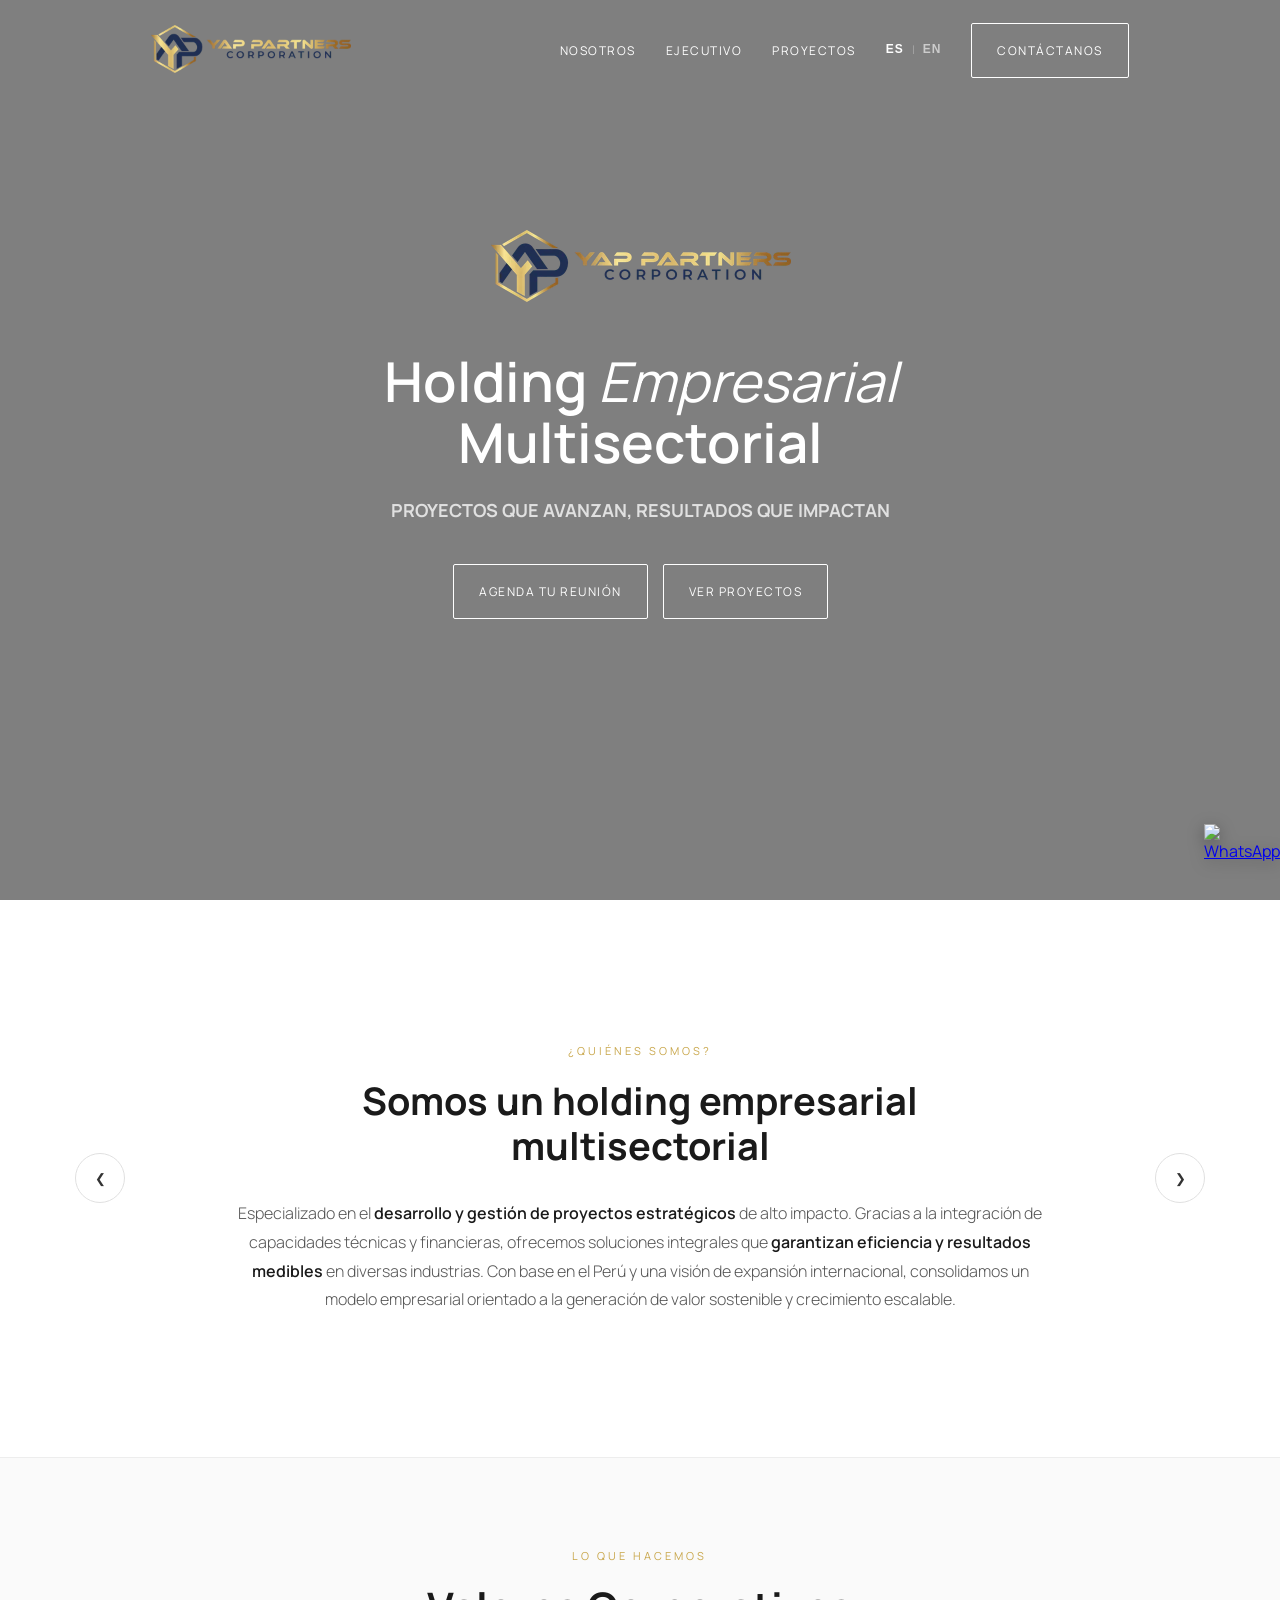
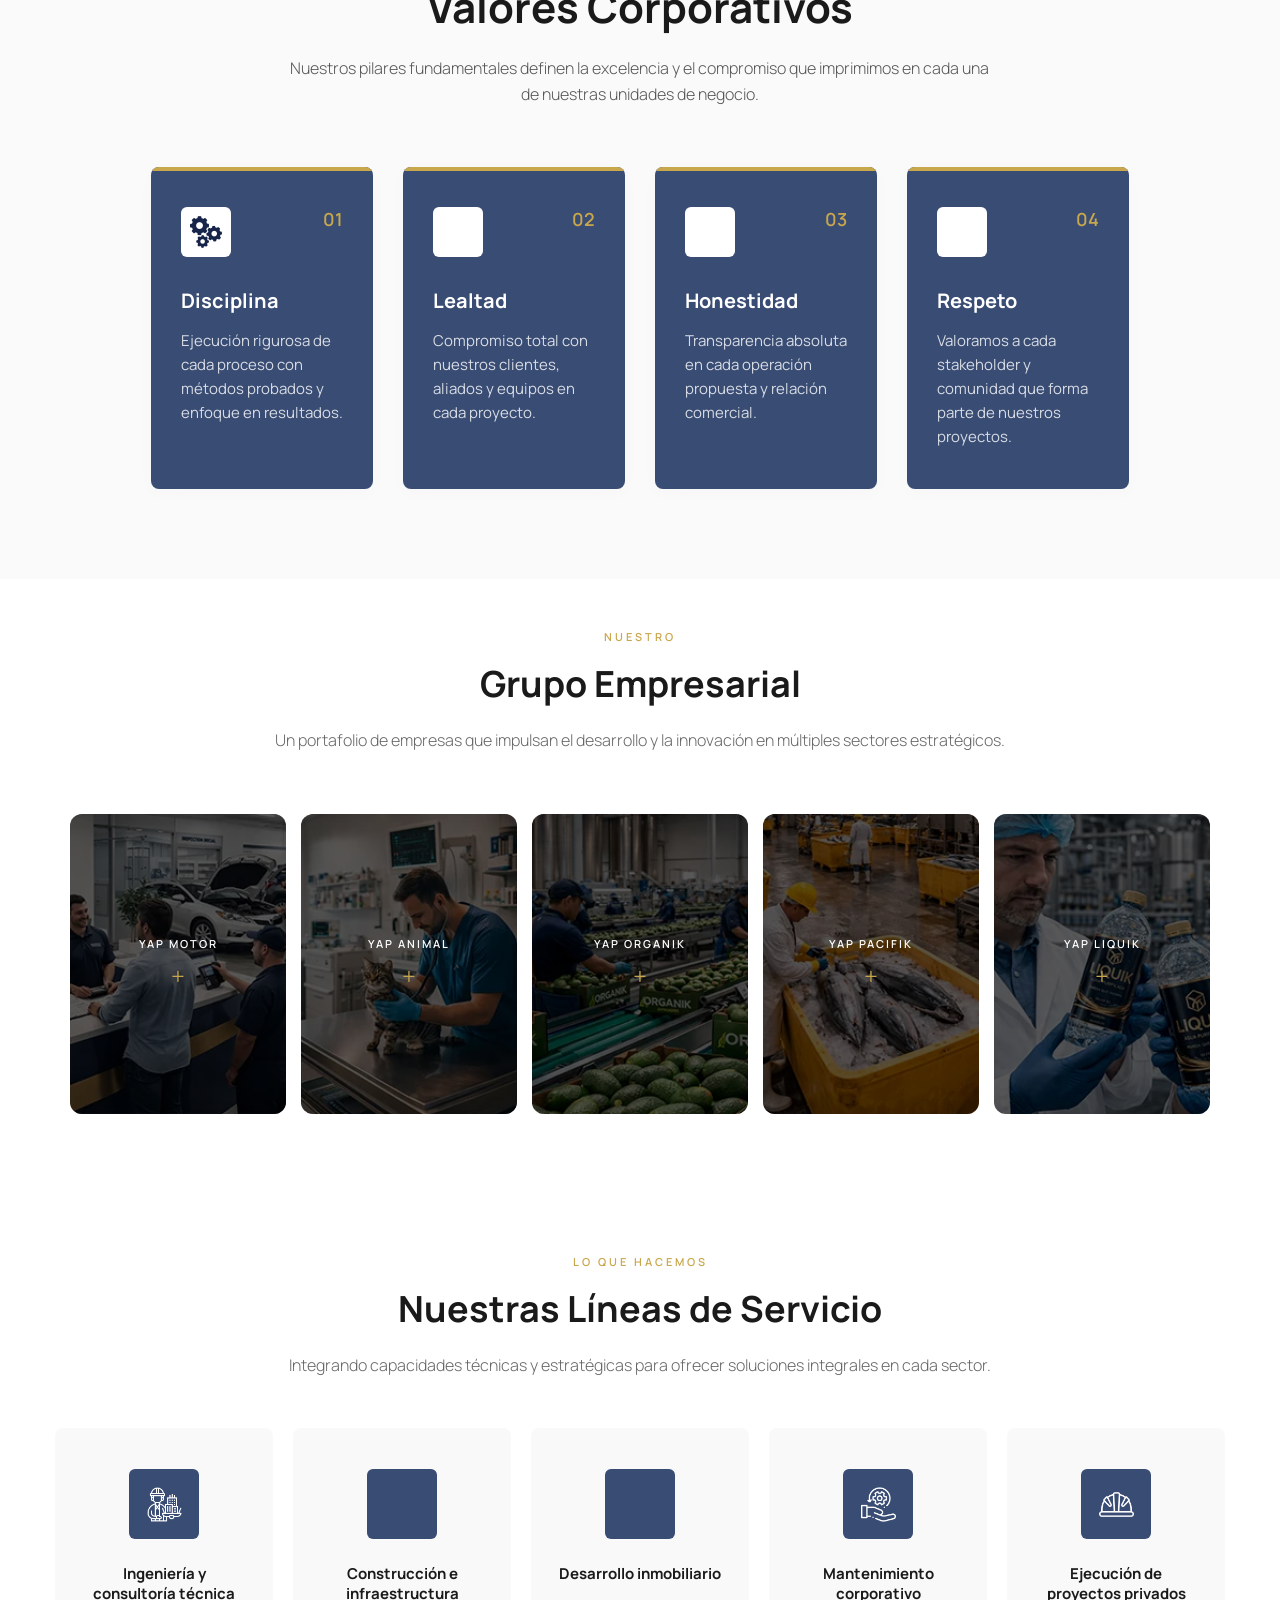
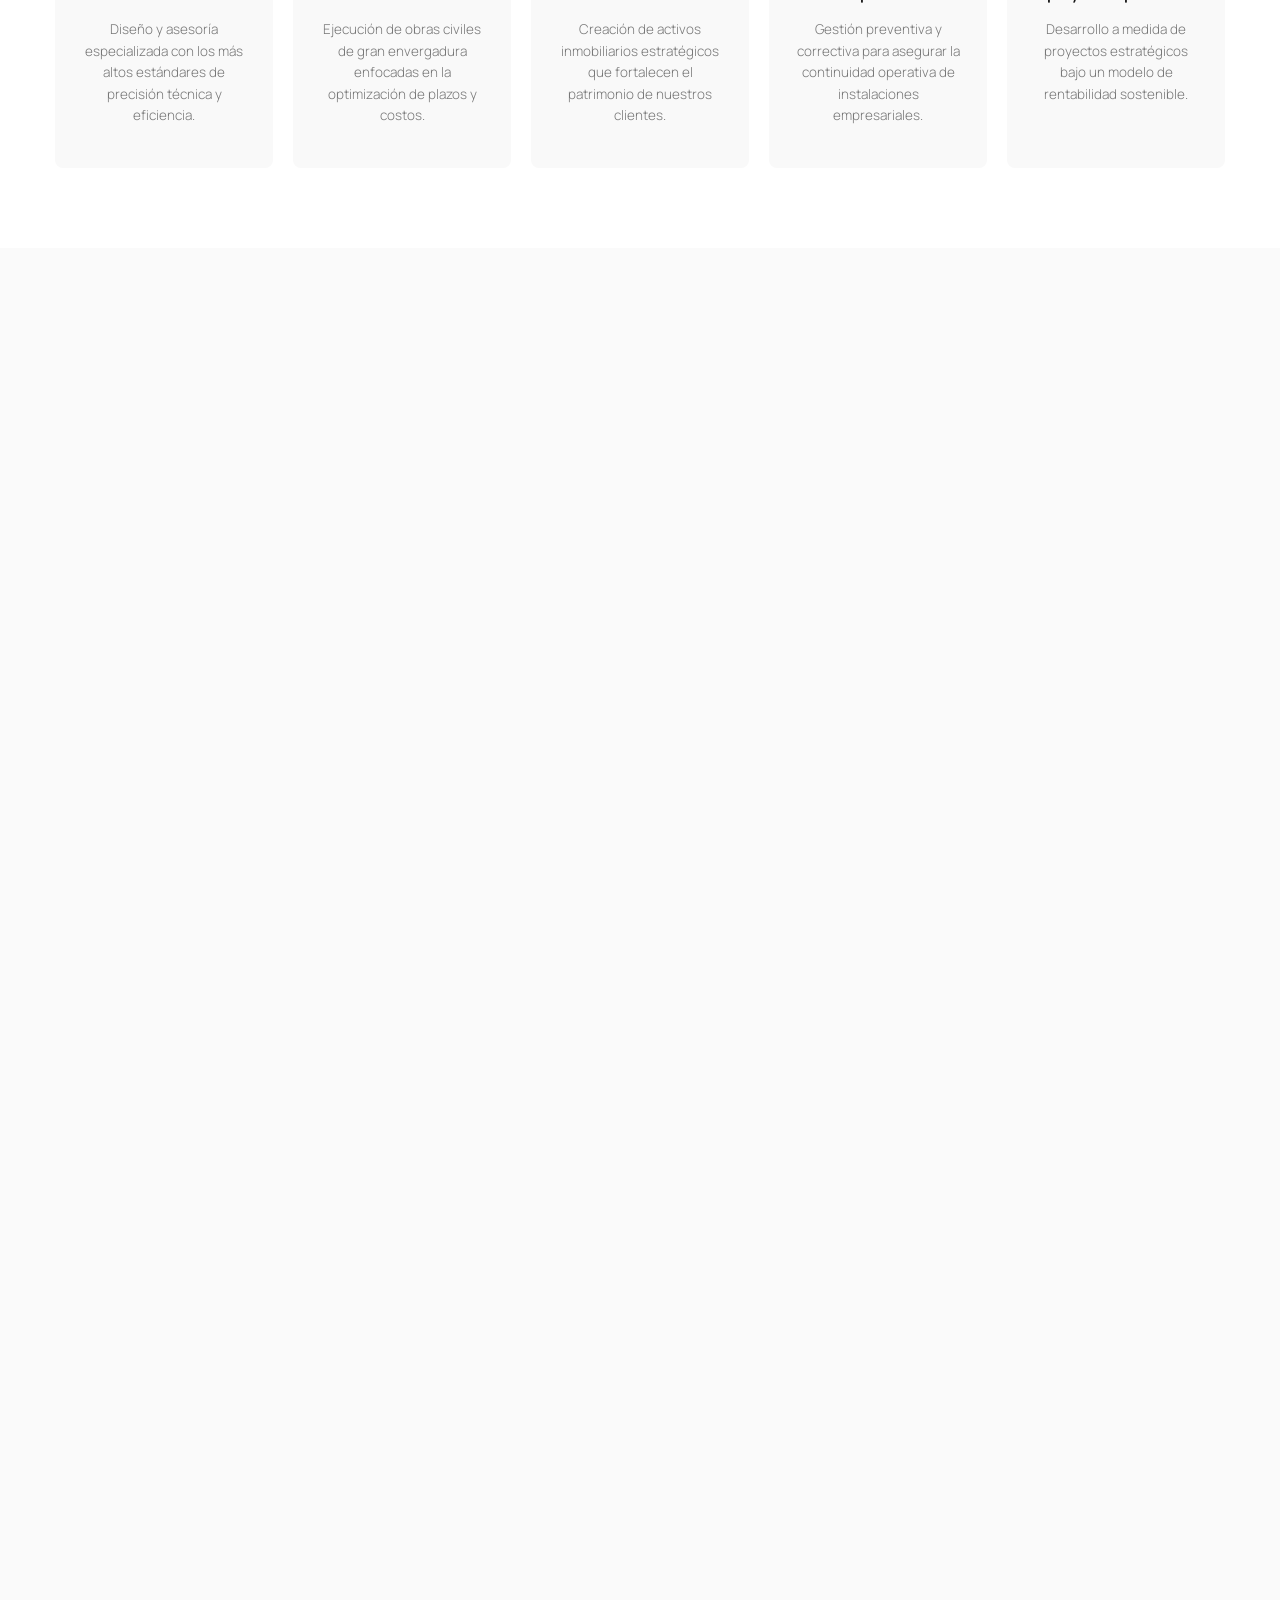
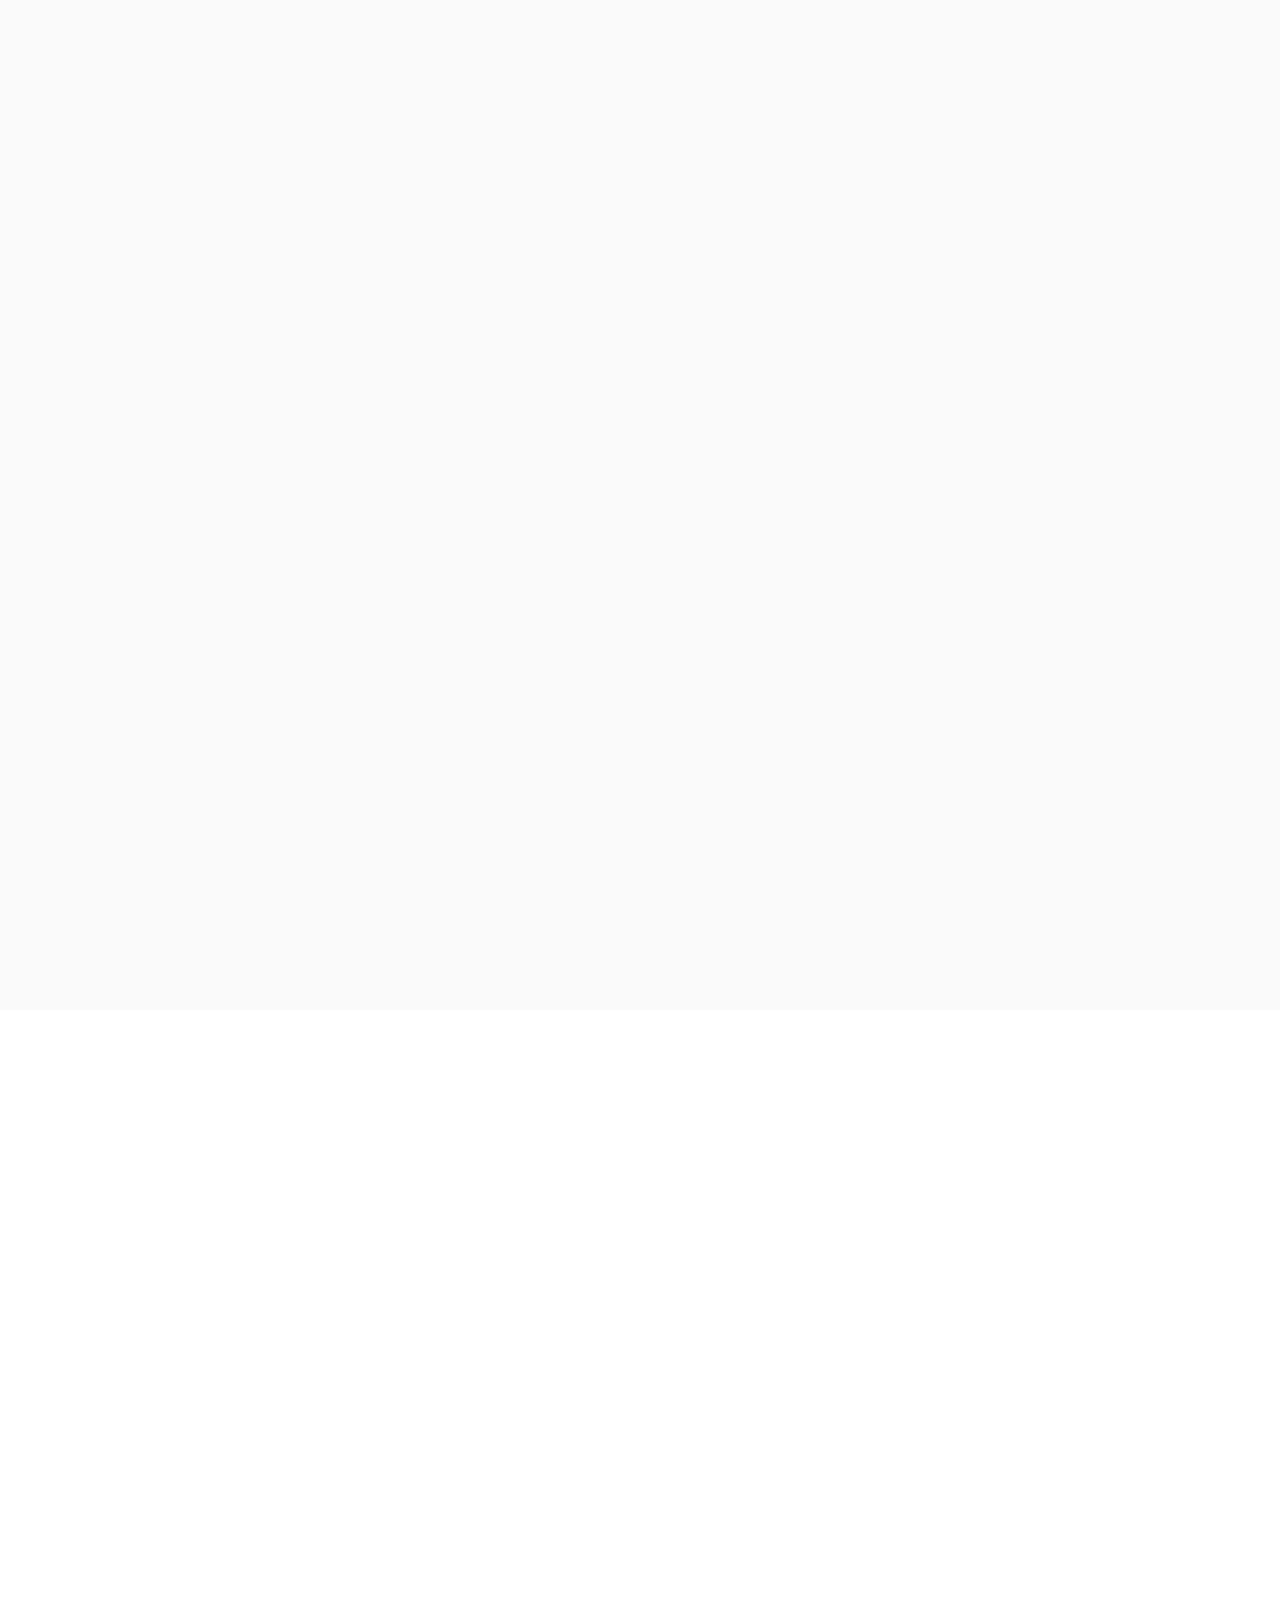
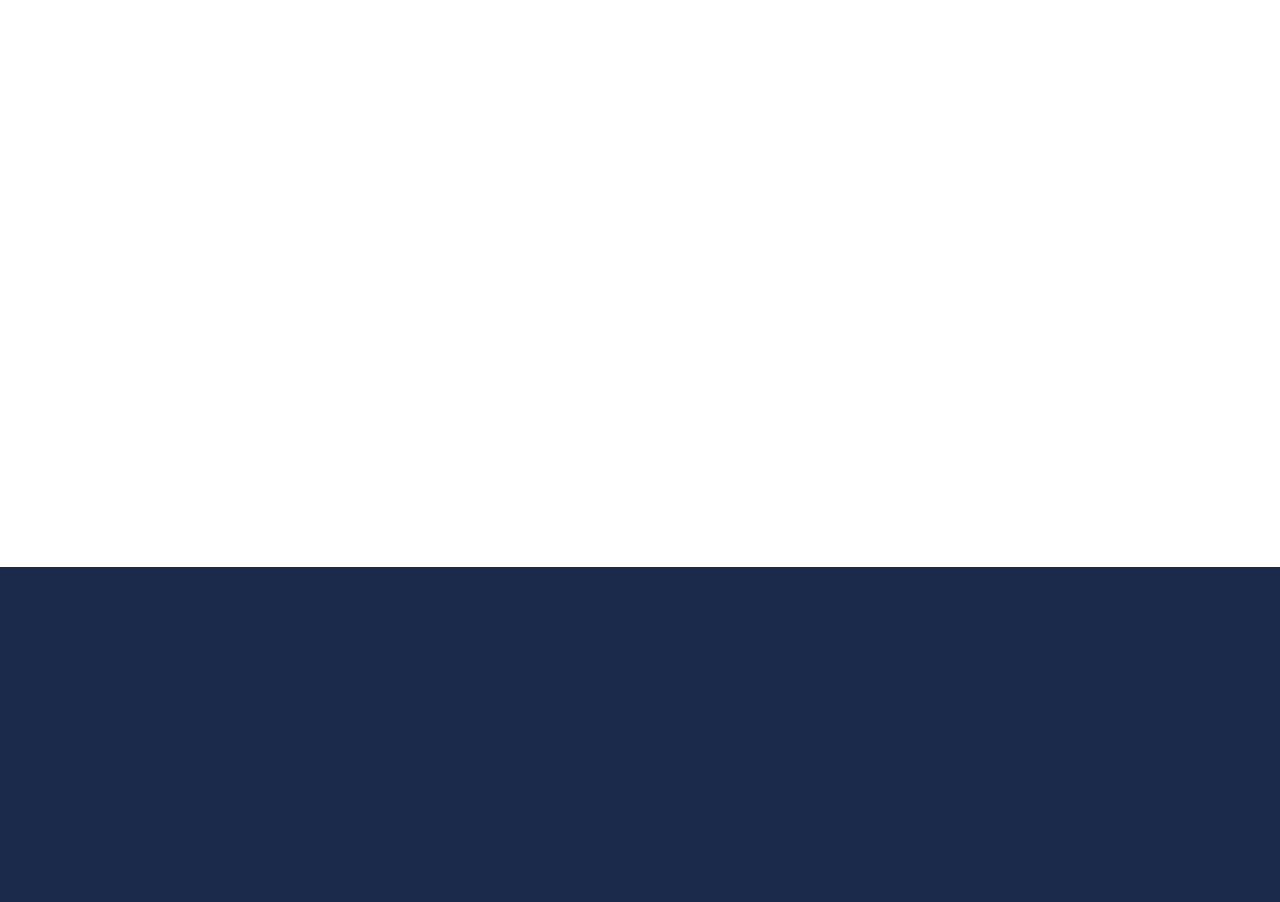
==== commit ee15d902: "feat: changes" ====
--- a/index.html
+++ b/index.html
@@ -1064,24 +1064,25 @@
             </div>
 
             <div class="contact-form-wrapper reveal fade-left">
-                <form action="#" class="main-form">
+                <form action="mailto:contacto@yapcorporation.com" method="post" enctype="text/plain"
+                    class="main-form">
                     <div class="form-group full-width">
                         <label data-i18n="form_name">NOMBRE COMPLETO</label>
-                        <input type="text" placeholder="">
+                        <input type="text" name="nombre" placeholder="" required>
                     </div>
                     <div class="form-row">
                         <div class="form-group">
                             <label data-i18n="form_email">CORREO ELECTRÓNICO</label>
-                            <input type="email" placeholder="">
+                            <input type="email" name="correo" placeholder="" required>
                         </div>
                         <div class="form-group">
                             <label data-i18n="form_phone">TELÉFONO</label>
-                            <input type="tel" placeholder="">
+                            <input type="tel" name="telefono" placeholder="">
                         </div>
                     </div>
                     <div class="form-group full-width">
                         <label data-i18n="form_message">MENSAJE</label>
-                        <textarea placeholder=""></textarea>
+                        <textarea name="mensaje" placeholder="" required></textarea>
                     </div>
                     <button type="submit" class="btn-submit" data-i18n="form_submit">ENVIAR MENSAJE</button>
                 </form>
@@ -1117,7 +1118,7 @@
     </footer>
 
     <!-- ==================== WHATSAPP FLOTANTE ==================== -->
-    <a href="https://w.app/o3deuk" class="whatsapp-btn" target="_blank" rel="noopener"
+    <a href="https://wa.me/51978777703" class="whatsapp-btn" target="_blank" rel="noopener"
         aria-label="Contactar por WhatsApp">
         <img loading="lazy" decoding="async" src="https://upload.wikimedia.org/wikipedia/commons/6/6b/WhatsApp.svg" alt="WhatsApp">
     </a>
--- a/styles.css
+++ b/styles.css
@@ -1668,7 +1668,7 @@
 
 @media (max-width: 768px) {
     :root {
-        --slider-height: 360px;
+        --slider-height: 203px;
     }
 
 
@@ -1685,6 +1685,8 @@
     .mod-mobile .nav-arrows {
         padding-left: 0;
         padding-right: 20px;
+        position: absolute;
+        bottom: 0;
     }
 
 
@@ -1702,6 +1704,26 @@
 
 
     .mod-mobile .slide-1 {
+        --slide-bg: url(imgs/PROYECYO-01-FINAL-2-MOB.png);
+    }
+
+    .mod-mobile .slide-2 {
+        --slide-bg: url(imgs/PROYECYO-02-FINAL-2-MOB.png);
+    }
+
+    .mod-mobile .slide-3 {
+        --slide-bg: url(imgs/PROYECYO-03-FINAL-2-MOB.png);
+    }
+
+    .mod-mobile .slide-4 {
+        --slide-bg: url(imgs/PROYECYO-04-FINAL-2-MOB.png);
+    }
+
+    .mod-mobile .slide-5 {
+        --slide-bg: url(imgs/PROYECYO-05-FINAL-2-MOB.png);
+    }
+/*
+    .mod-mobile .slide-1 {
         --slide-bg: url(imgs/PROYECYO-01-FINAL-2-MOB.webp);
     }
 
@@ -1719,7 +1741,7 @@
 
     .mod-mobile .slide-5 {
         --slide-bg: url(imgs/PROYECYO-05-FINAL-2-MOB.webp);
-    }
+    } */
 
     .mod-mobile .slide {
         background-color: #111a2d;
@@ -1732,7 +1754,7 @@
     .slide-text {
         display: block !important;
         position: absolute;
-        top: 30px;
+        top: 8px;
         left: 25px;
         text-align: left;
     }
@@ -1784,15 +1806,20 @@
         width: 100%;
         margin-bottom: 0;
         padding: 30px 25px;
+        padding-top: 10px;
+        padding-bottom: 34px;
     }
 
     .nav-arrows {
         width: 100%;
         margin-top: 0;
+        margin-bottom: 0;
         padding-right: 0;
         gap: 0;
         justify-content: flex-end;
-        background-color: var(--color-navy-mid);
+        /* position: absolute;
+        bottom: 0; */
+        /* background-color: var(--color-navy-mid); */
     }
 
     .arrow-btn {
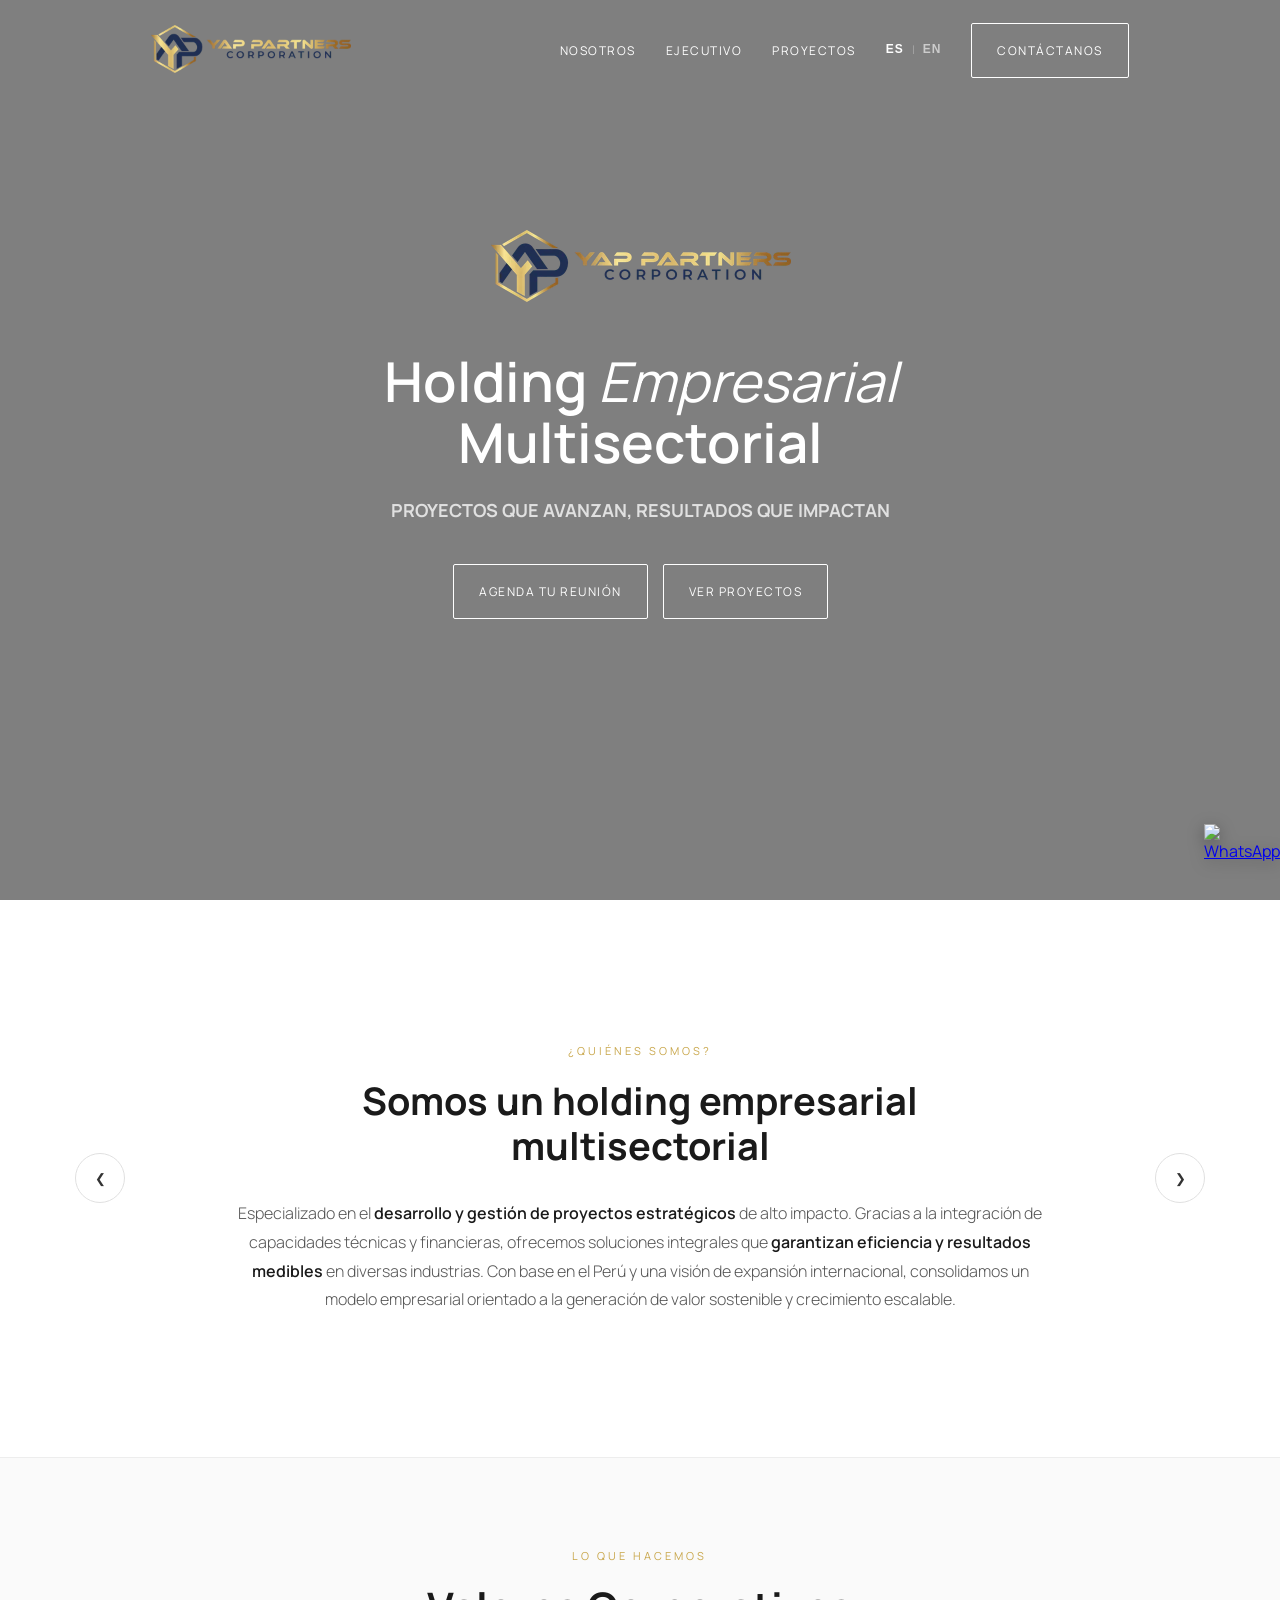
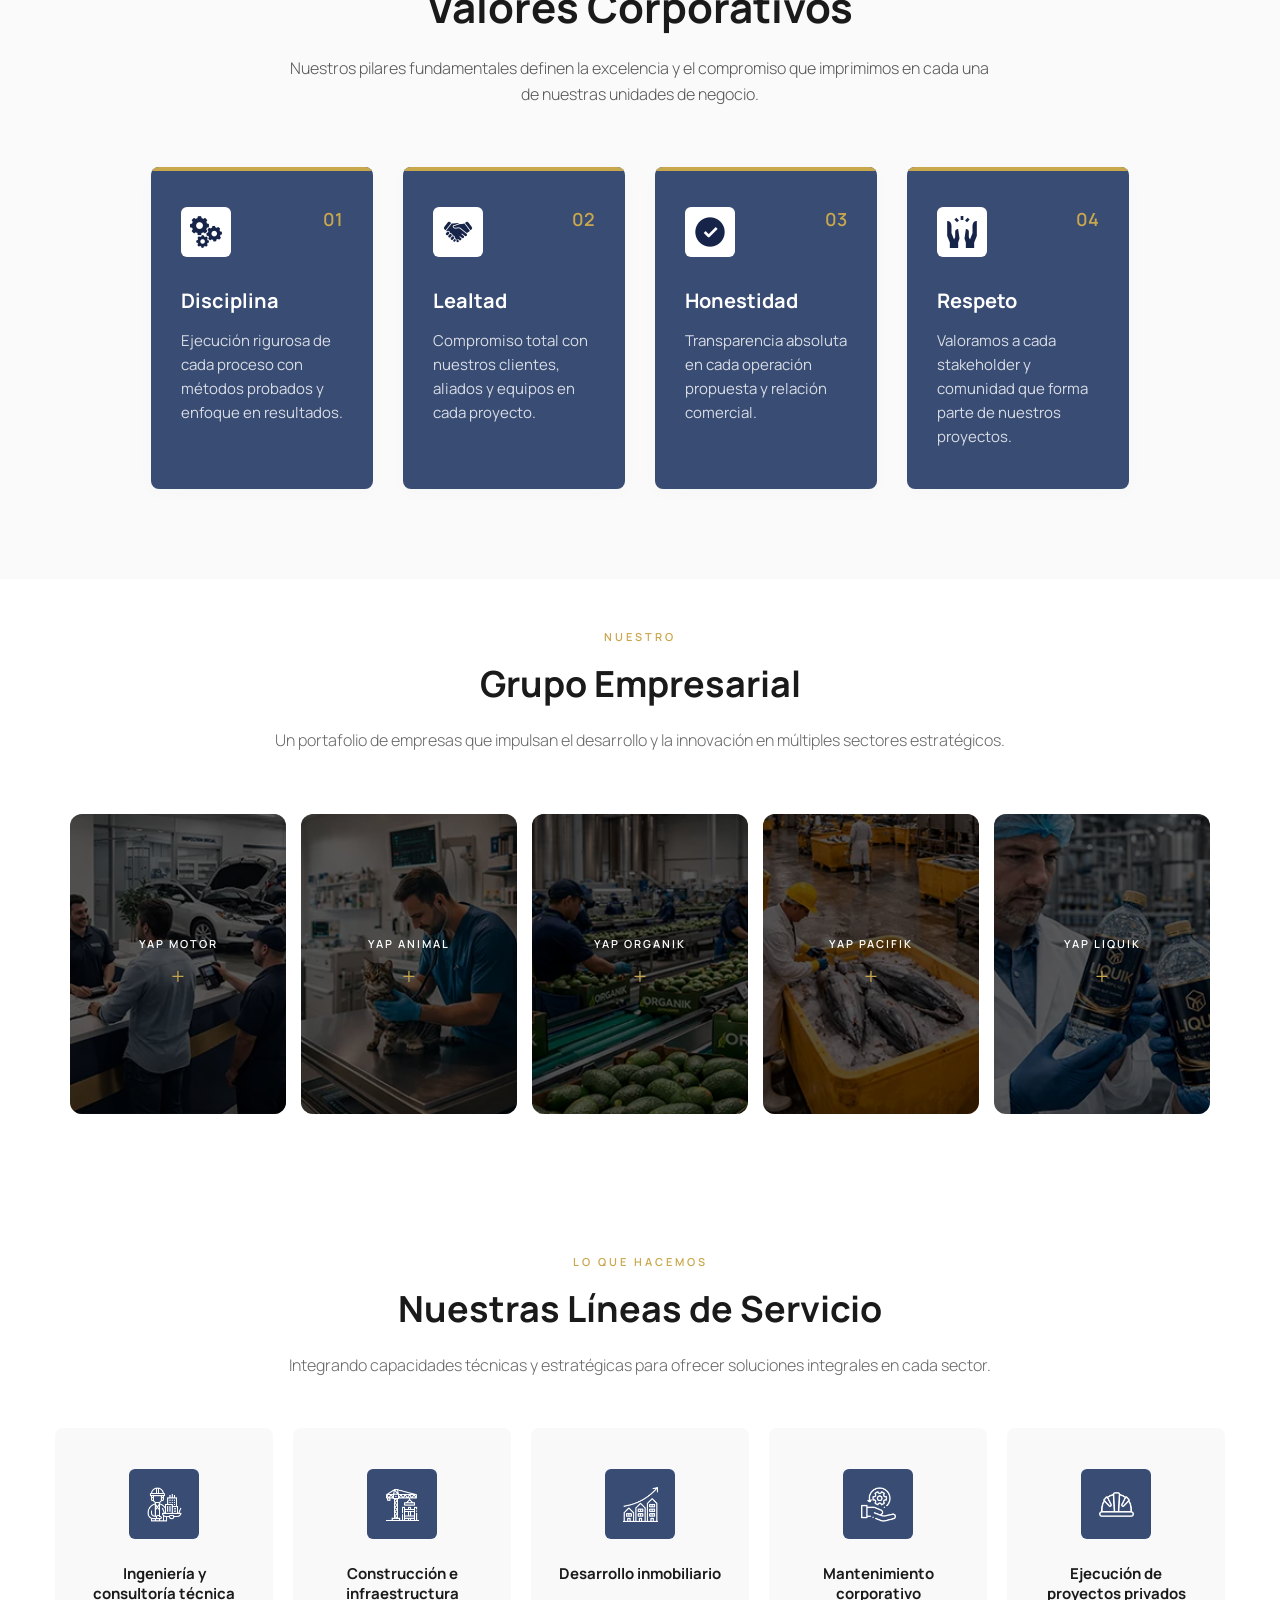
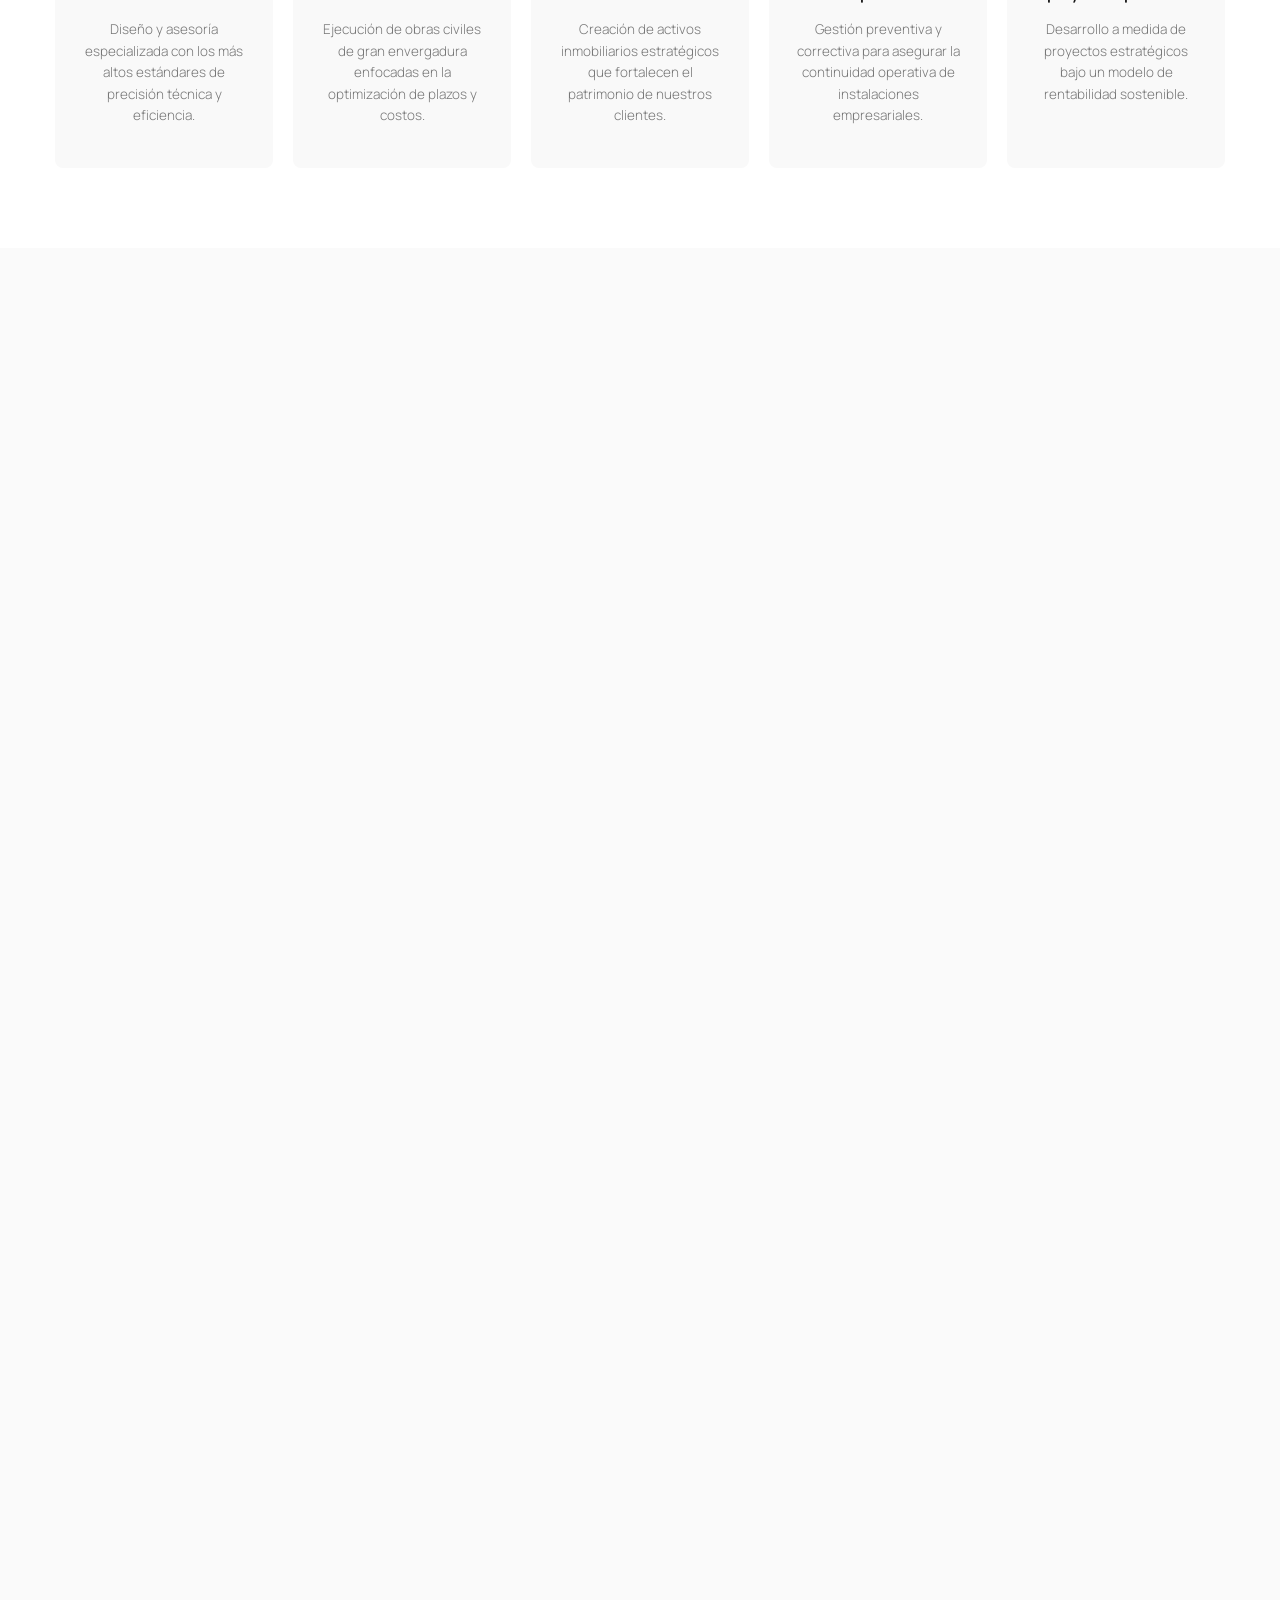
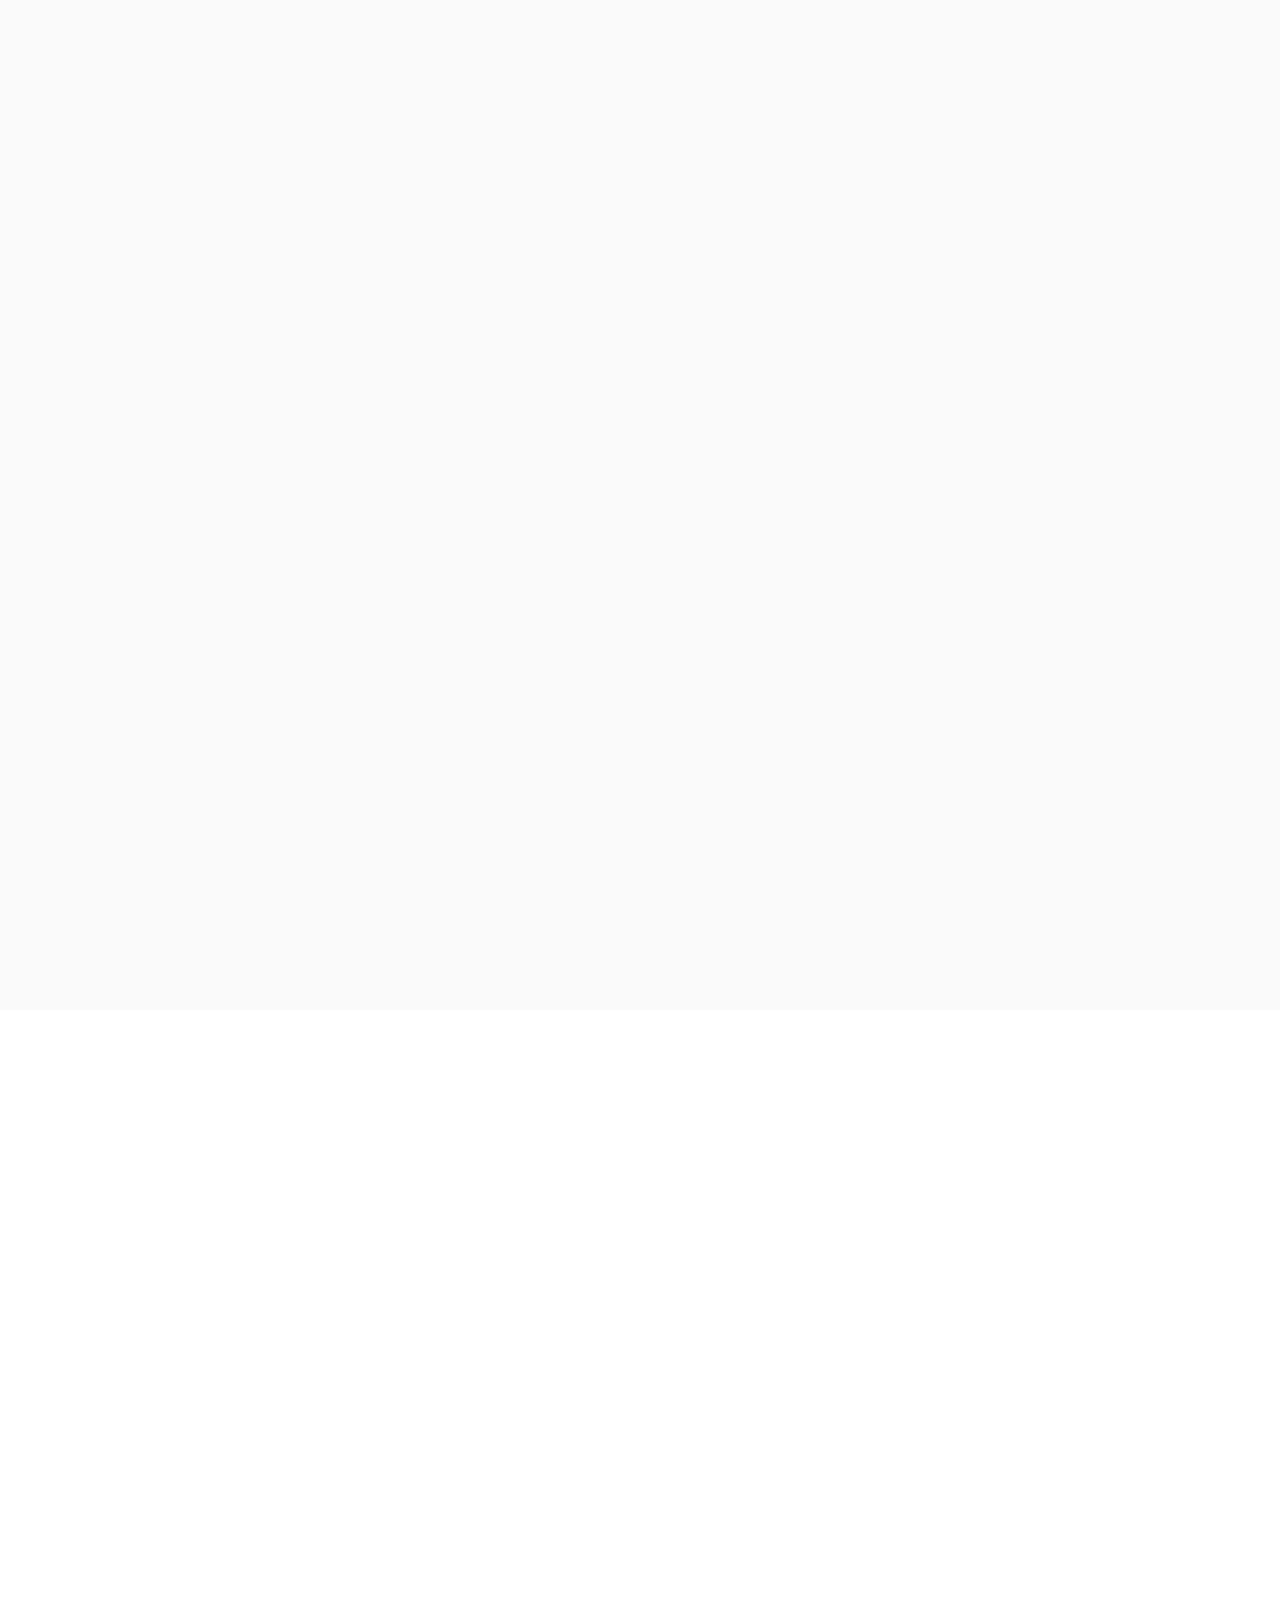
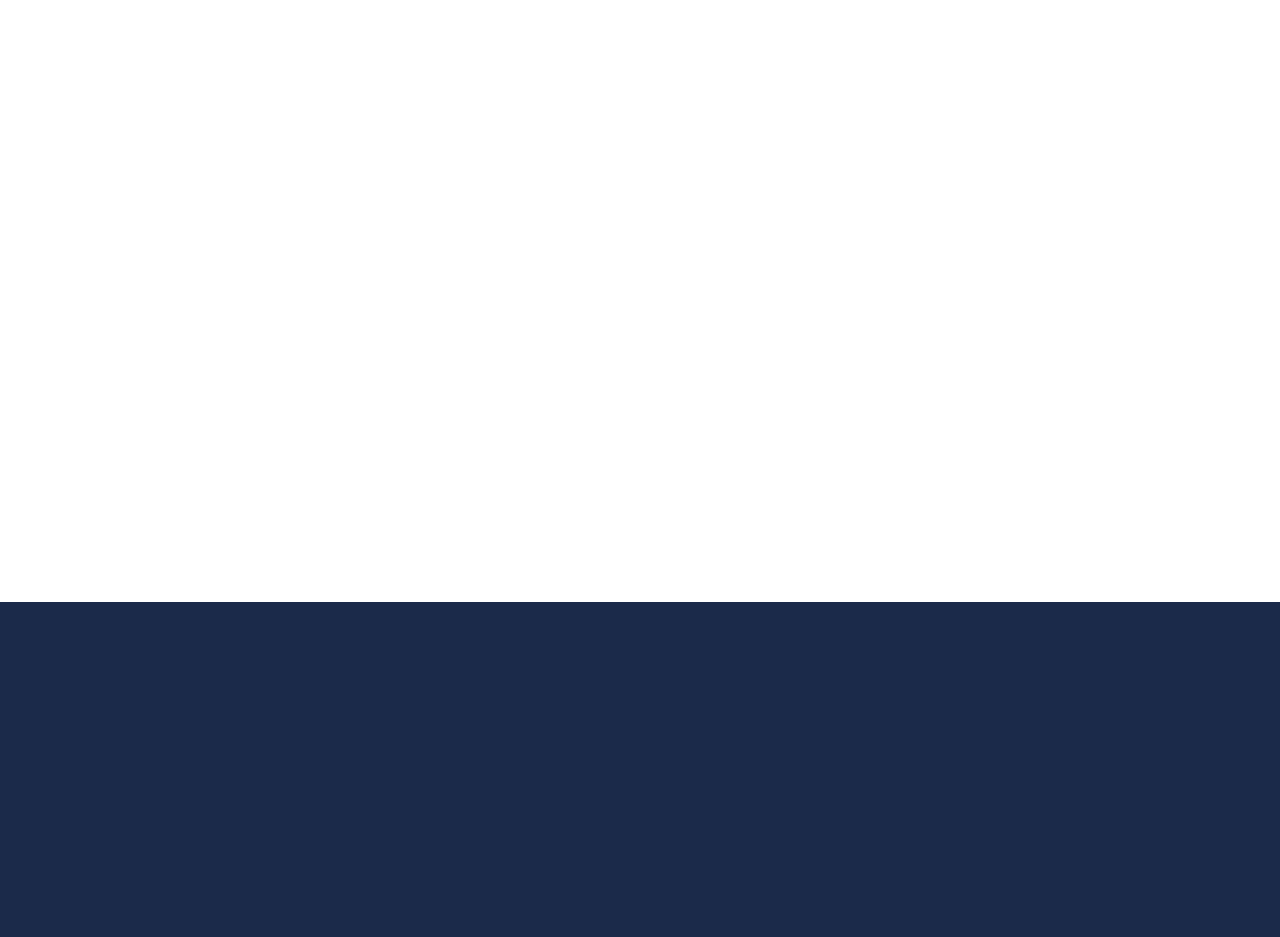
==== commit 78ee7caa: "feat: contact" ====
--- a/index.html
+++ b/index.html
@@ -1064,8 +1064,9 @@
             </div>
 
             <div class="contact-form-wrapper reveal fade-left">
-                <form action="mailto:contacto@yapcorporation.com" method="post" enctype="text/plain"
+                <form action="https://formsubmit.co/contacto@yapcorporation.com" method="post"
                     class="main-form">
+                    <input type="hidden" name="_subject" value="Nueva consulta desde la web de YAP Partners">
                     <div class="form-group full-width">
                         <label data-i18n="form_name">NOMBRE COMPLETO</label>
                         <input type="text" name="nombre" placeholder="" required>
@@ -1085,6 +1086,7 @@
                         <textarea name="mensaje" placeholder="" required></textarea>
                     </div>
                     <button type="submit" class="btn-submit" data-i18n="form_submit">ENVIAR MENSAJE</button>
+                    <p class="form-status" role="status" aria-live="polite"></p>
                 </form>
             </div>
         </div>
--- a/styles.css
+++ b/styles.css
@@ -1981,6 +1981,26 @@
     background-color: var(--color-gold-dark);
 }
 
+.btn-submit:disabled {
+    cursor: wait;
+    opacity: 0.7;
+}
+
+.form-status {
+    min-height: 20px;
+    margin: -10px 0 0;
+    font-size: 13px;
+    text-align: center;
+}
+
+.form-status.success {
+    color: #287d3c;
+}
+
+.form-status.error {
+    color: #b42318;
+}
+
 @media (max-width: 900px) {
     .contact-container {
         grid-template-columns: 1fr;
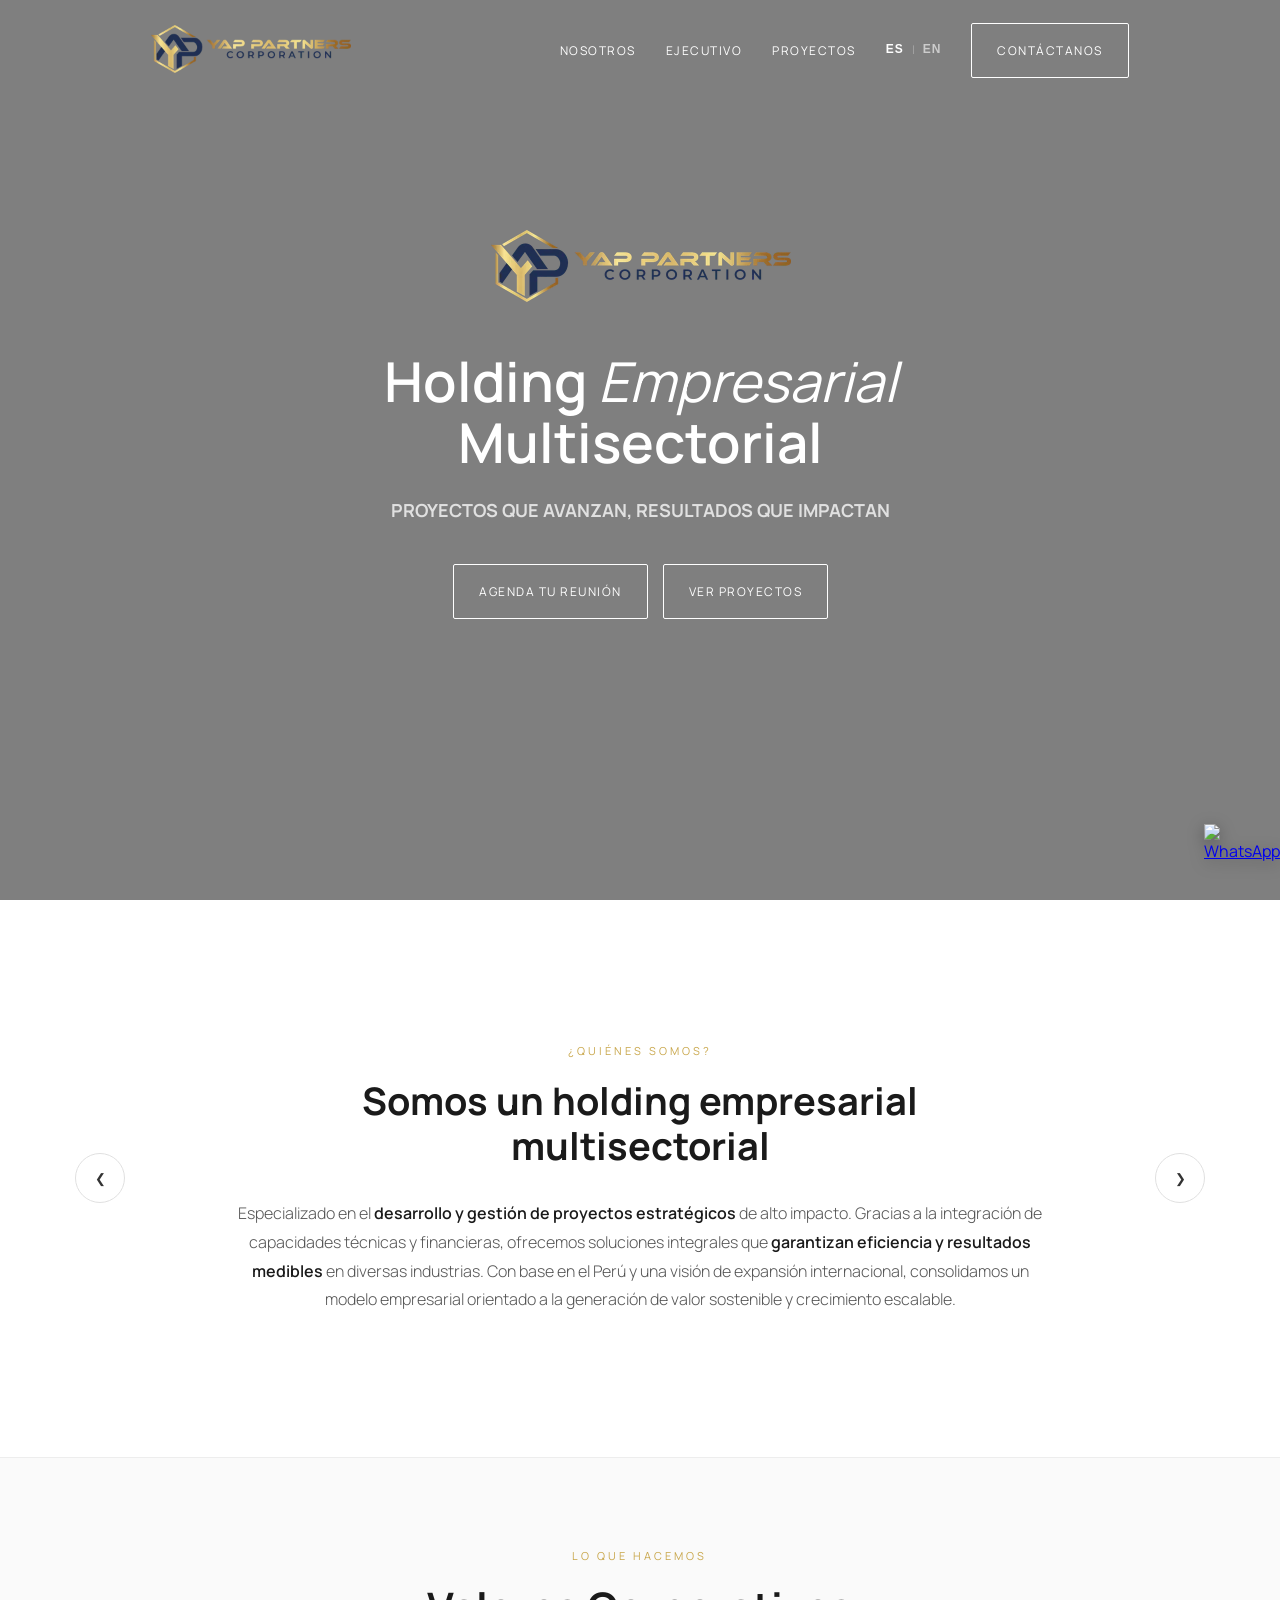
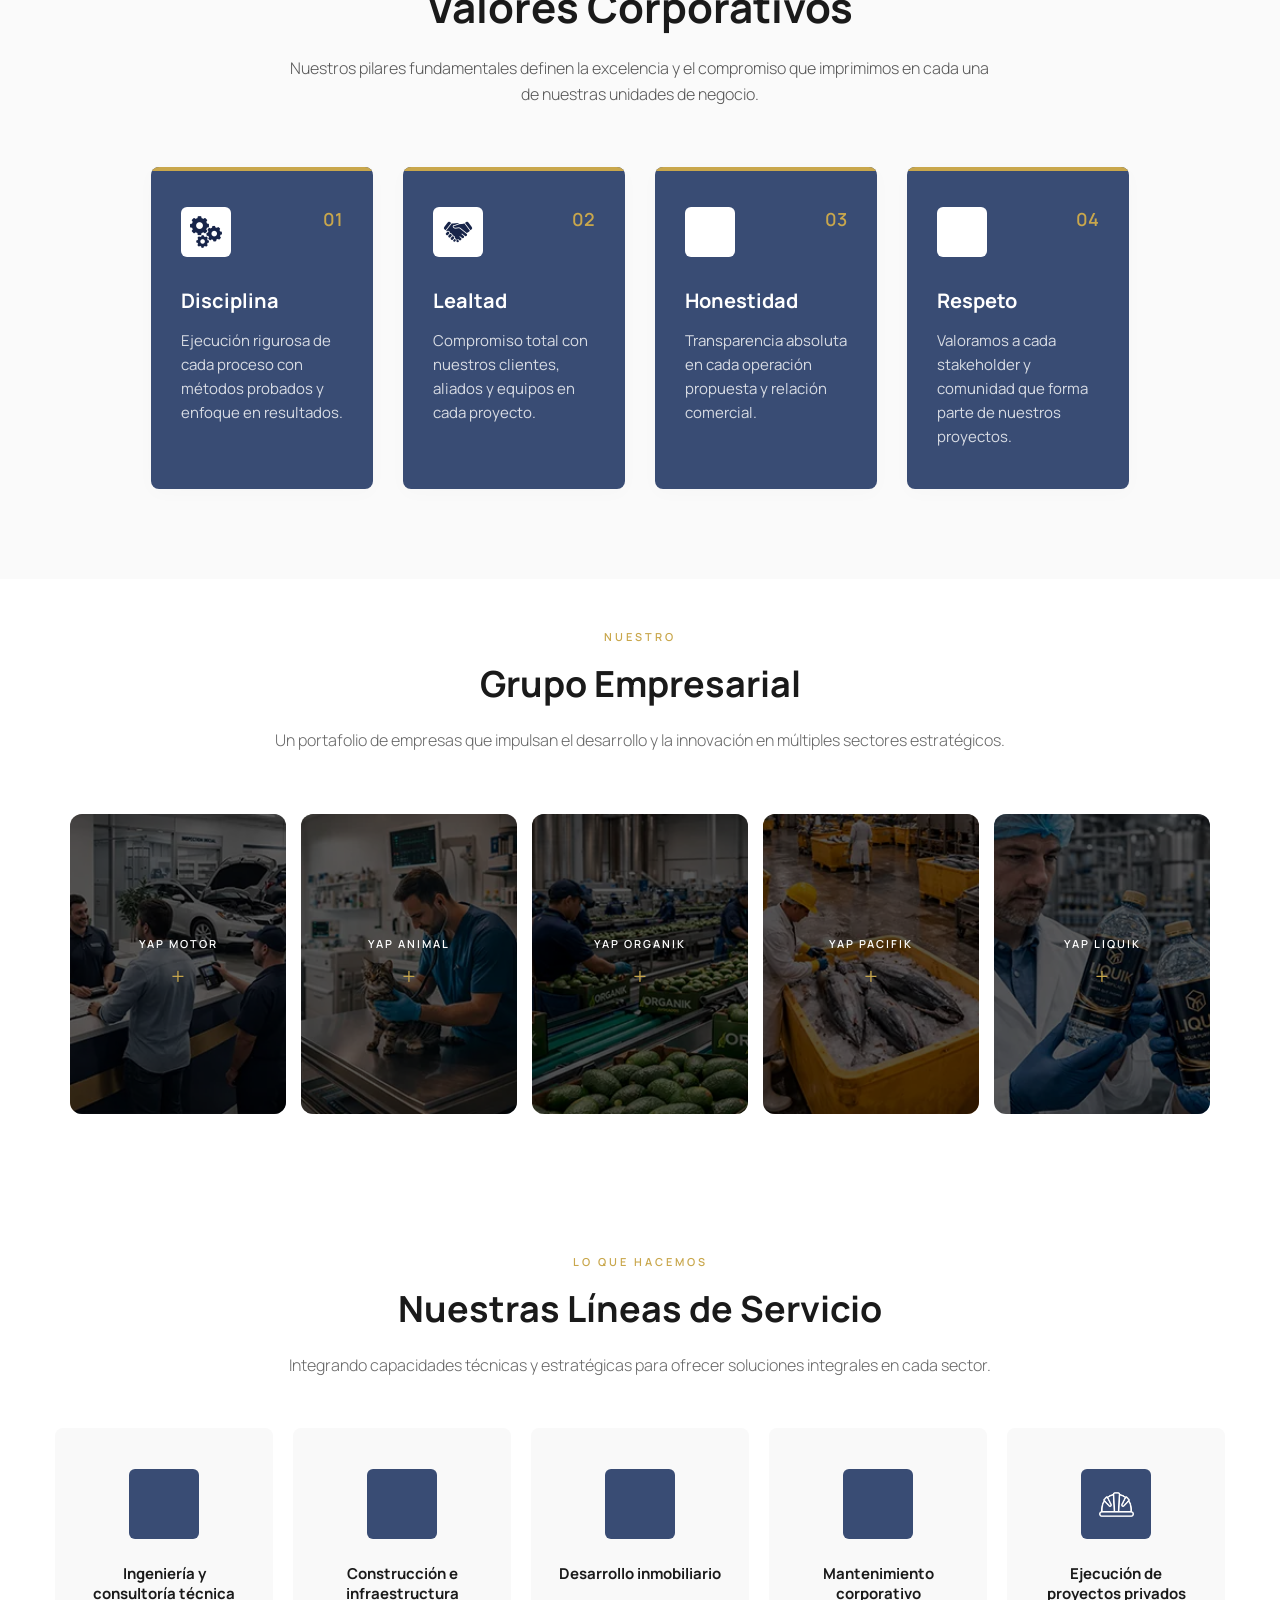
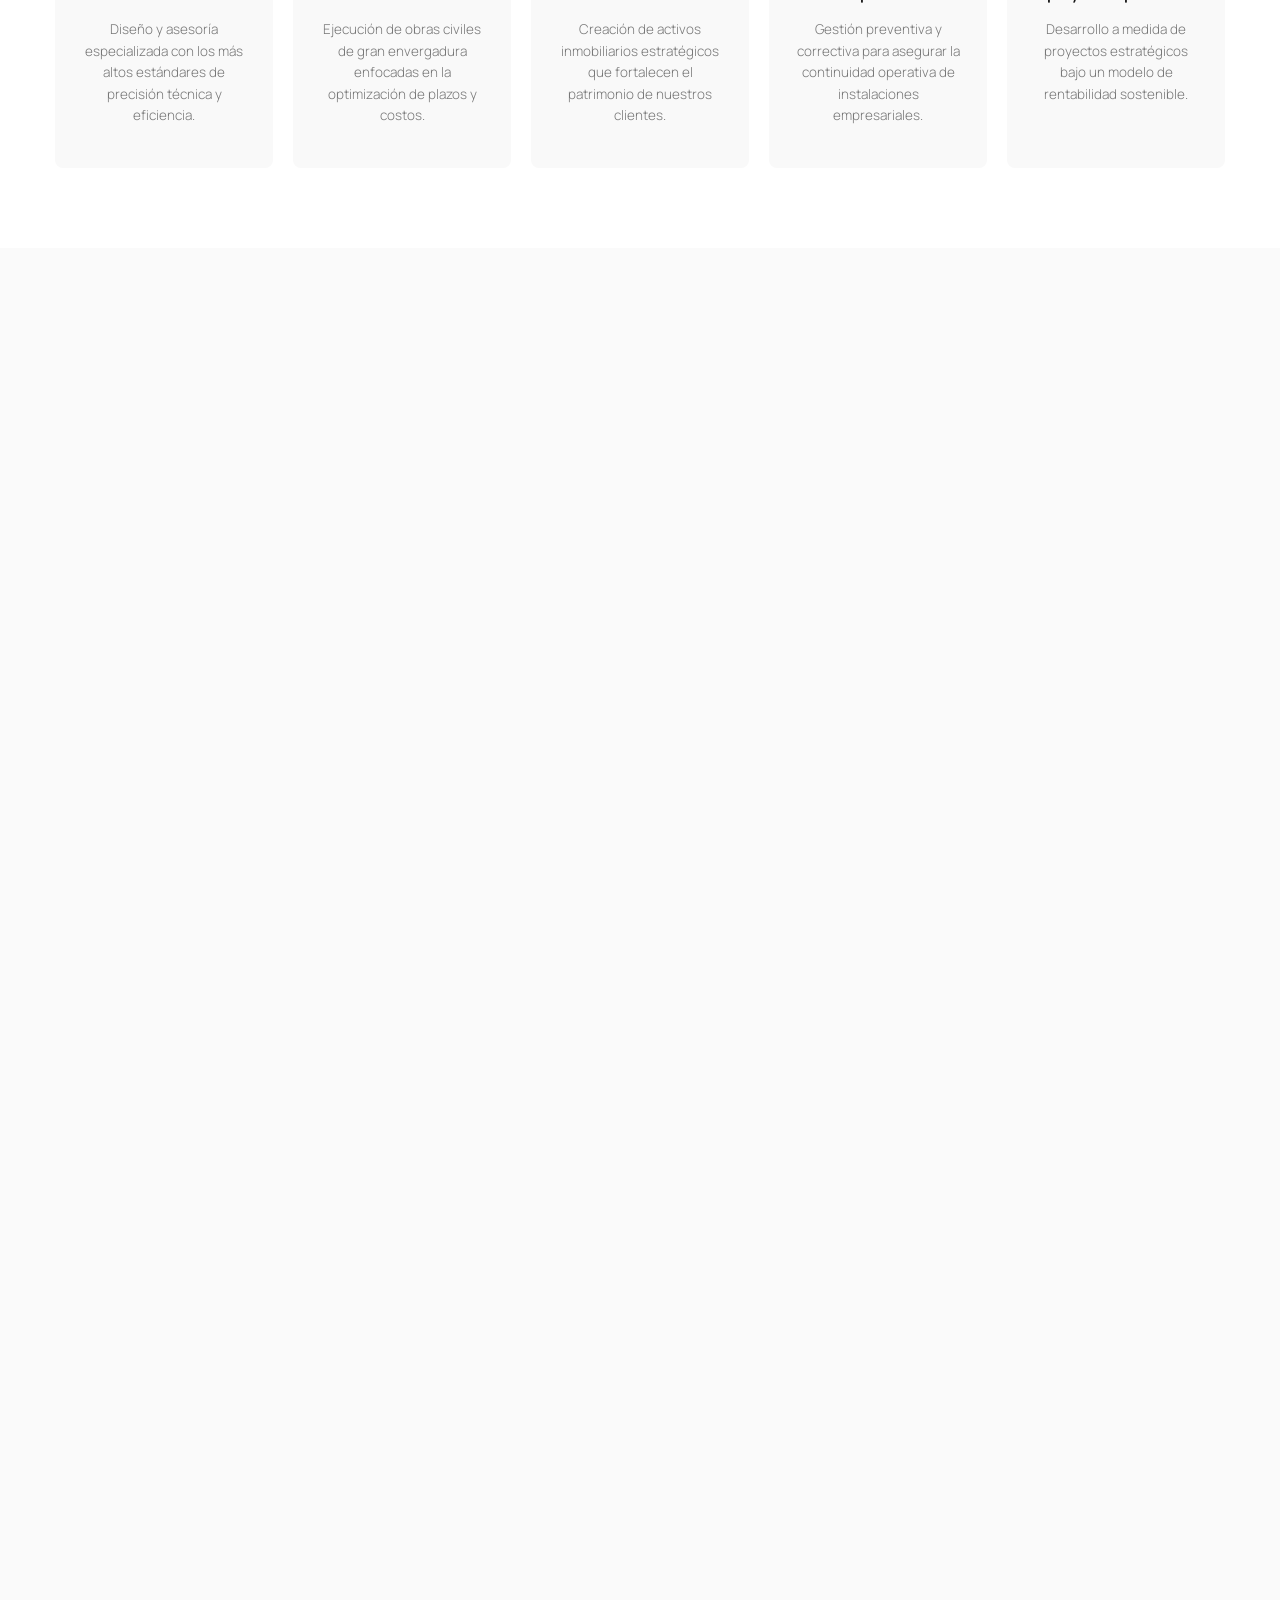
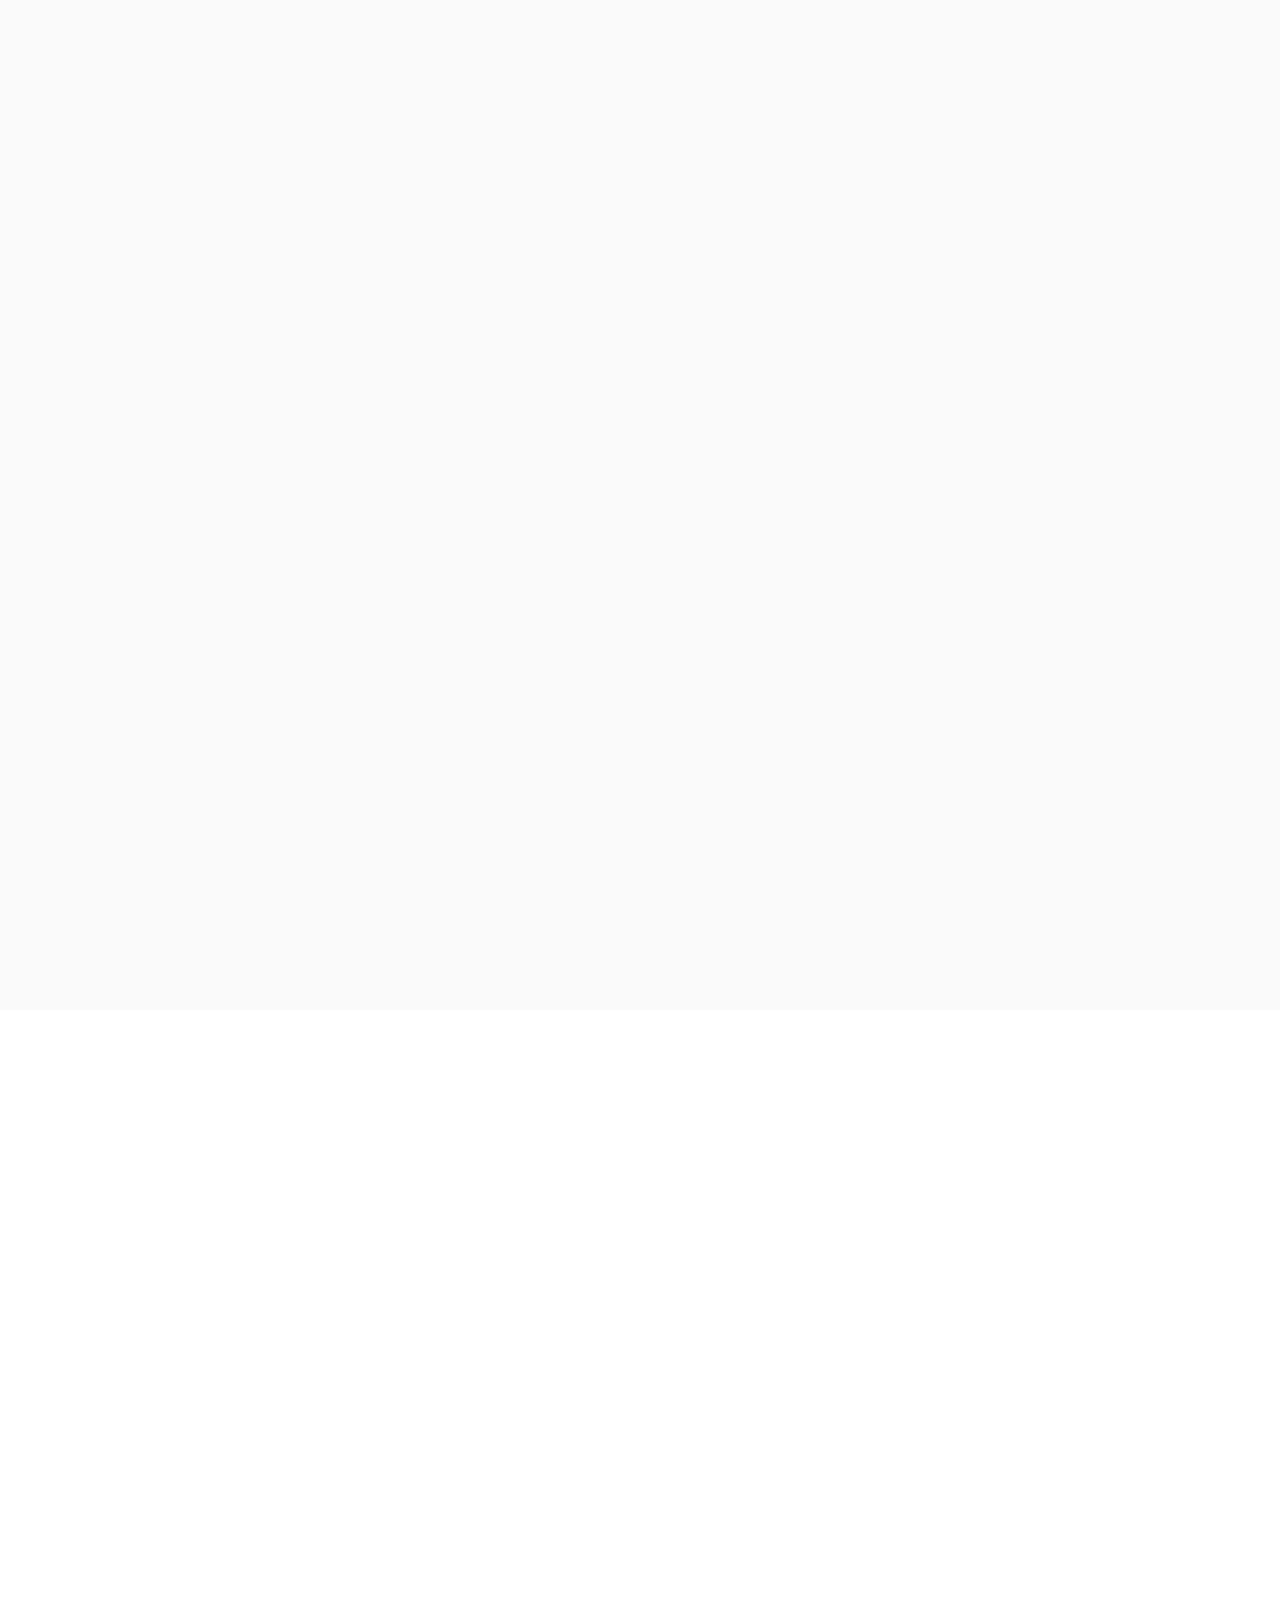
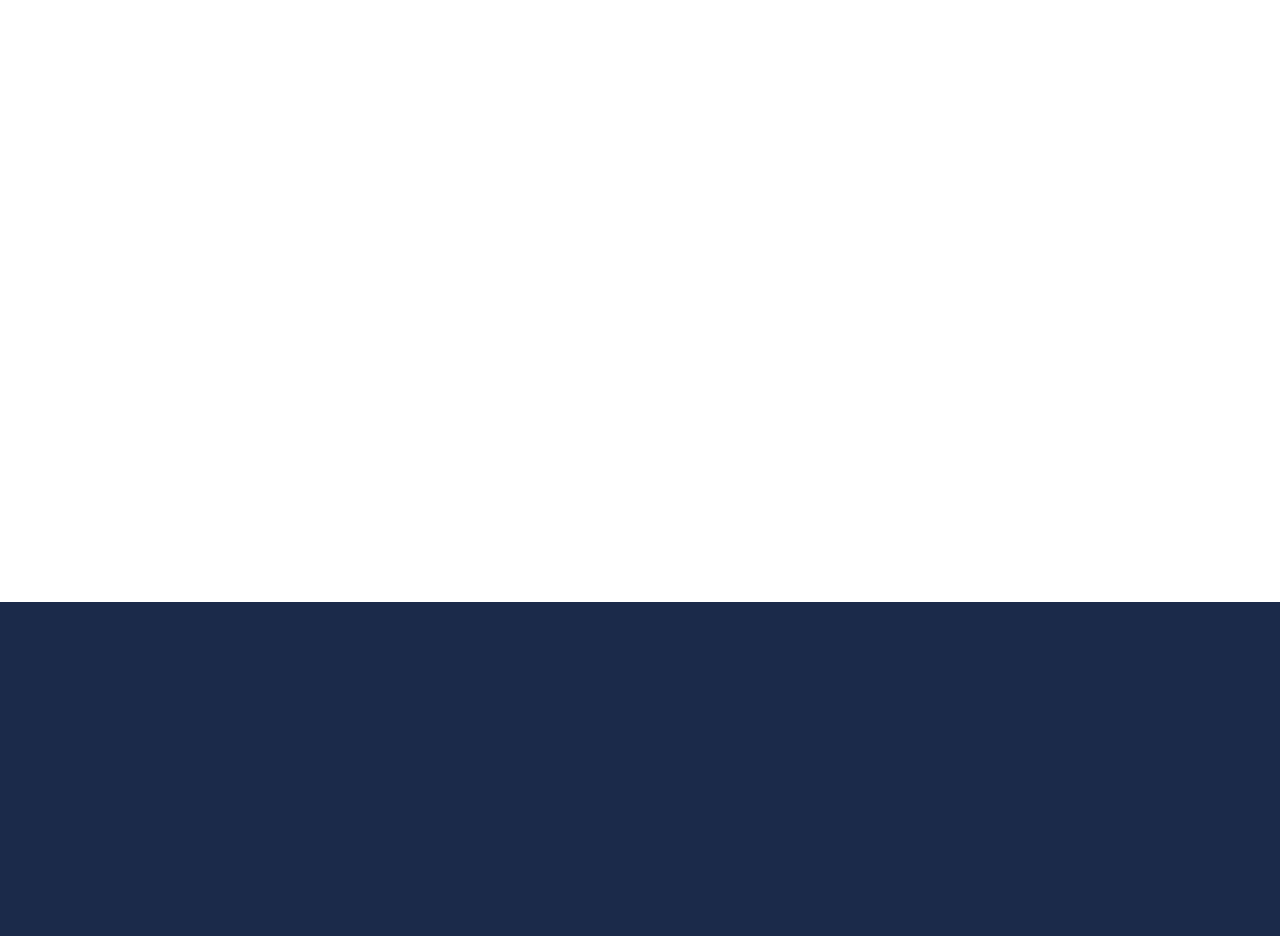
==== commit f41438d7: "feat: new logo and slider buttons" ====
--- a/index.html
+++ b/index.html
@@ -1112,6 +1112,10 @@
                 <div class="logo-item">
                     <img loading="lazy" decoding="async" src="imgs/SCE-LOGO.png" alt="SCE">
                 </div>
+                <div class="logo-divider"></div>
+                <div class="logo-item">
+                    <img loading="lazy" decoding="async" src="imgs/logo-toma-blanco.png" alt="Toma">
+                </div>
             </div>
             <p class="politicas-text" data-i18n="footer_privacy">Políticas de privacidad</p>
             <p class="copyright-text" data-i18n="footer_copyright">© YAP Partners - Perú. Todos los derechos reservados.
--- a/styles.css
+++ b/styles.css
@@ -141,6 +141,68 @@
     }
 }
 
+/* Controles compartidos para carruseles que solo existen en mobile */
+.mobile-slider-controls {
+    display: none;
+}
+
+@media (max-width: 768px) {
+    .mobile-slider-controls {
+        display: flex;
+        align-items: center;
+        justify-content: center;
+        gap: 18px;
+        margin-top: 14px;
+    }
+
+    .mobile-slider-btn {
+        width: 46px;
+        height: 46px;
+        padding: 0;
+        border: 0;
+        border-radius: 50%;
+        background-color: var(--color-navy);
+        color: #ffffff;
+        font-size: 20px;
+        line-height: 1;
+        cursor: pointer;
+        display: grid;
+        place-items: center;
+        transition: background-color 0.25s ease, transform 0.25s ease;
+    }
+
+    .mobile-slider-btn:active {
+        transform: scale(0.96);
+    }
+
+    .mobile-slider-dots {
+        display: flex;
+        align-items: center;
+        gap: 8px;
+    }
+
+    .mobile-slider-dot {
+        width: 8px;
+        height: 8px;
+        padding: 0;
+        border: 0;
+        border-radius: 50%;
+        background-color: rgba(27, 42, 74, 0.28);
+        cursor: pointer;
+        transition: width 0.25s ease, border-radius 0.25s ease, background-color 0.25s ease;
+    }
+
+    .mobile-slider-dot.active {
+        width: 24px;
+        border-radius: 10px;
+        background-color: var(--color-gold);
+    }
+
+    .modules-section .mobile-slider-controls {
+        margin-top: 20px;
+    }
+}
+
 
 *,
 *::before,
@@ -429,7 +491,7 @@
         display: none;
         flex-direction: column;
         align-items: center;
-        justify-content: center;
+        justify-content: flex-start;
         position: fixed;
         top: 0;
         left: 0;
@@ -441,7 +503,8 @@
         z-index: 1050;
         margin-left: 0;
         gap: 0;
-        padding: 0;
+        padding: 96px 0 24px;
+        overflow-y: auto;
     }
 
     .nav-container.open {
@@ -478,7 +541,7 @@
     }
 
     .nav-actions {
-        margin-top: 40px;
+        margin-top: 0;
         width: 100%;
         padding: 0 40px;
     }
@@ -815,7 +878,7 @@
 @media (max-width: 768px) {
     .carousel-section {
         padding: 60px 0;
-        display: none;
+        display: block;
     }
 
     .carousel-slide {
@@ -1340,7 +1403,7 @@
         scroll-snap-type: x mandatory;
         justify-content: flex-start;
         gap: 15px;
-        padding-bottom: 20px;
+        padding-bottom: 8px;
         margin-left: -20px;
         margin-right: -20px;
         padding-left: 20px;
@@ -1359,13 +1422,34 @@
         flex-shrink: 0;
         scroll-snap-align: center;
     }
+
+    .worker-image-box {
+        aspect-ratio: 1 / 1;
+    }
+
+    .worker-img {
+        object-position: center top;
+    }
+
+    .worker-info-header {
+        min-height: 64px;
+        padding: 12px 10px;
+    }
+
+    .worker-footer {
+        padding: 12px 10px;
+    }
+
+    .workers-row + .mobile-slider-controls {
+        margin-top: 4px;
+    }
 }
 
 
 .proyectos-slider {
     width: 100%;
-    padding-top: 100px;
-    padding-bottom: 100px;
+    padding-top: 60px;
+    padding-bottom: 140px;
 }
 
 .slider-wrapper {
@@ -1548,7 +1632,7 @@
 
 .overlay-controls {
     position: absolute;
-    bottom: 0;
+    bottom: -23px;
     left: 0;
     width: 100%;
     display: flex;
@@ -1560,7 +1644,7 @@
 
 .info-card {
     background-color: var(--color-navy-mid);
-    padding: 35px 30px;
+    padding: 20px 30px;
     width: 386px;
     margin-bottom: -123px;
     pointer-events: auto;
@@ -1602,7 +1686,7 @@
 .nav-arrows {
     display: flex;
     gap: 10px;
-    margin-bottom: -40px;
+    margin-bottom: -50px;
     padding-right: 20px;
     pointer-events: auto;
 }
@@ -1722,7 +1806,8 @@
     .mod-mobile .slide-5 {
         --slide-bg: url(imgs/PROYECYO-05-FINAL-2-MOB.png);
     }
-/*
+
+    /*
     .mod-mobile .slide-1 {
         --slide-bg: url(imgs/PROYECYO-01-FINAL-2-MOB.webp);
     }
@@ -1800,6 +1885,7 @@
         flex-direction: column;
         align-items: flex-start;
         position: relative;
+        bottom: 0;
     }
 
     .info-card {
@@ -1832,7 +1918,7 @@
         font-size: 22px;
     }
 
-    .arrow-btn + .arrow-btn {
+    .arrow-btn+.arrow-btn {
         border-left: 1px solid rgba(255, 255, 255, 0.28);
     }
 
@@ -2066,13 +2152,19 @@
     display: flex;
     align-items: center;
     justify-content: center;
-    gap: 40px;
-    flex-wrap: wrap;
+    gap: clamp(18px, 2.2vw, 32px);
+    flex-wrap: nowrap;
     margin-bottom: 60px;
 }
 
+.logo-item {
+    flex: 0 1 160px;
+    min-width: 0;
+}
+
 .logo-item img {
-    max-width: 200px;
+    max-width: 100%;
+    width: auto;
     height: auto;
     max-height: 50px;
     filter: brightness(0) invert(1);
@@ -2095,7 +2187,22 @@
 
 @media (max-width: 768px) {
     .logos-wrapper {
+        display: grid;
+        grid-template-columns: minmax(0, 1fr);
         gap: 30px;
+        max-width: 200px;
+        margin-right: auto;
+        margin-left: auto;
+    }
+
+    .logo-item {
+        width: 100%;
+        max-width: 145px;
+        margin: 0 auto;
+    }
+
+    .logo-item:last-child {
+        max-width: 105px;
     }
 
     .logo-divider {
@@ -2585,7 +2692,7 @@
 
 @media (max-width: 768px) {
     .lang-switch {
-        margin: 20px 0;
+        margin: 8px 0;
         justify-content: center;
         width: 100%;
     }
@@ -3248,16 +3355,127 @@
 
 
     .carousel-slide {
-        padding-left: 55px !important;
-        padding-right: 55px !important;
+        padding-left: 46px !important;
+        padding-right: 46px !important;
     }
 
     .carousel-slide.slide-compromiso,
     .carousel-slide.slide-ventajas,
     .carousel-slide.slide-mision-vision,
     .carousel-slide.slide-capacidad {
-        padding-left: 55px !important;
-        padding-right: 55px !important;
+        padding-left: 46px !important;
+        padding-right: 46px !important;
+    }
+
+    .carousel-section {
+        padding: 40px 0;
+    }
+
+    .carousel-subtitle {
+        margin-bottom: 10px;
+    }
+
+    .carousel-title {
+        font-size: 23px;
+        margin-bottom: 14px;
+    }
+
+    .carousel-content {
+        font-size: 14px;
+        line-height: 1.55;
+    }
+
+    .carousel-mv-mobile .carousel-title {
+        margin-top: 22px !important;
+        margin-bottom: 12px !important;
+    }
+
+    .carousel-mv-mobile .mision-vision-grid,
+    .carousel-slide.slide-compromiso .compromiso-grid,
+    .carousel-slide.slide-ventajas .compromiso-grid,
+    .carousel-slide.slide-capacidad .capacidad-grid {
+        grid-template-columns: repeat(2, minmax(0, 1fr));
+        gap: 8px;
+        margin-top: 12px;
+    }
+
+    .carousel-mv-mobile .mision-vision-grid {
+        align-items: stretch;
+    }
+
+    .mv-icon-box,
+    .compromiso-icon-box {
+        width: 34px;
+        height: 34px;
+        margin-bottom: 6px;
+    }
+
+    .mv-icon-box svg,
+    .compromiso-icon-box svg {
+        width: 30px;
+        height: 30px;
+    }
+
+    .mv-header {
+        padding: 7px 0;
+        margin-bottom: 7px;
+        font-size: 12px;
+    }
+
+    .mv-text {
+        font-size: 11px;
+        line-height: 1.4;
+    }
+
+    .compromiso-card {
+        padding: 12px 8px;
+    }
+
+    .compromiso-card h3 {
+        font-size: 12px;
+        margin-bottom: 5px;
+    }
+
+    .compromiso-card p {
+        font-size: 10.5px;
+        line-height: 1.35;
+    }
+
+    .carousel-slide.slide-ventajas .compromiso-card:last-child {
+        grid-column: 1 / -1;
+    }
+
+    .capacidad-item {
+        min-width: 0;
+        flex-direction: column;
+    }
+
+    .capacidad-num {
+        min-width: 0;
+        padding: 6px 0;
+        font-size: 15px;
+    }
+
+    .capacidad-content {
+        padding: 9px 8px;
+        text-align: center;
+    }
+
+    .capacidad-content h3 {
+        font-size: 11px;
+        margin-bottom: 4px;
+    }
+
+    .capacidad-content p {
+        font-size: 10px;
+        line-height: 1.35;
+    }
+
+    .carousel-btn {
+        width: 34px;
+        height: 34px;
+        font-size: 15px;
+        background: rgba(255, 255, 255, 0.92);
     }
 
 
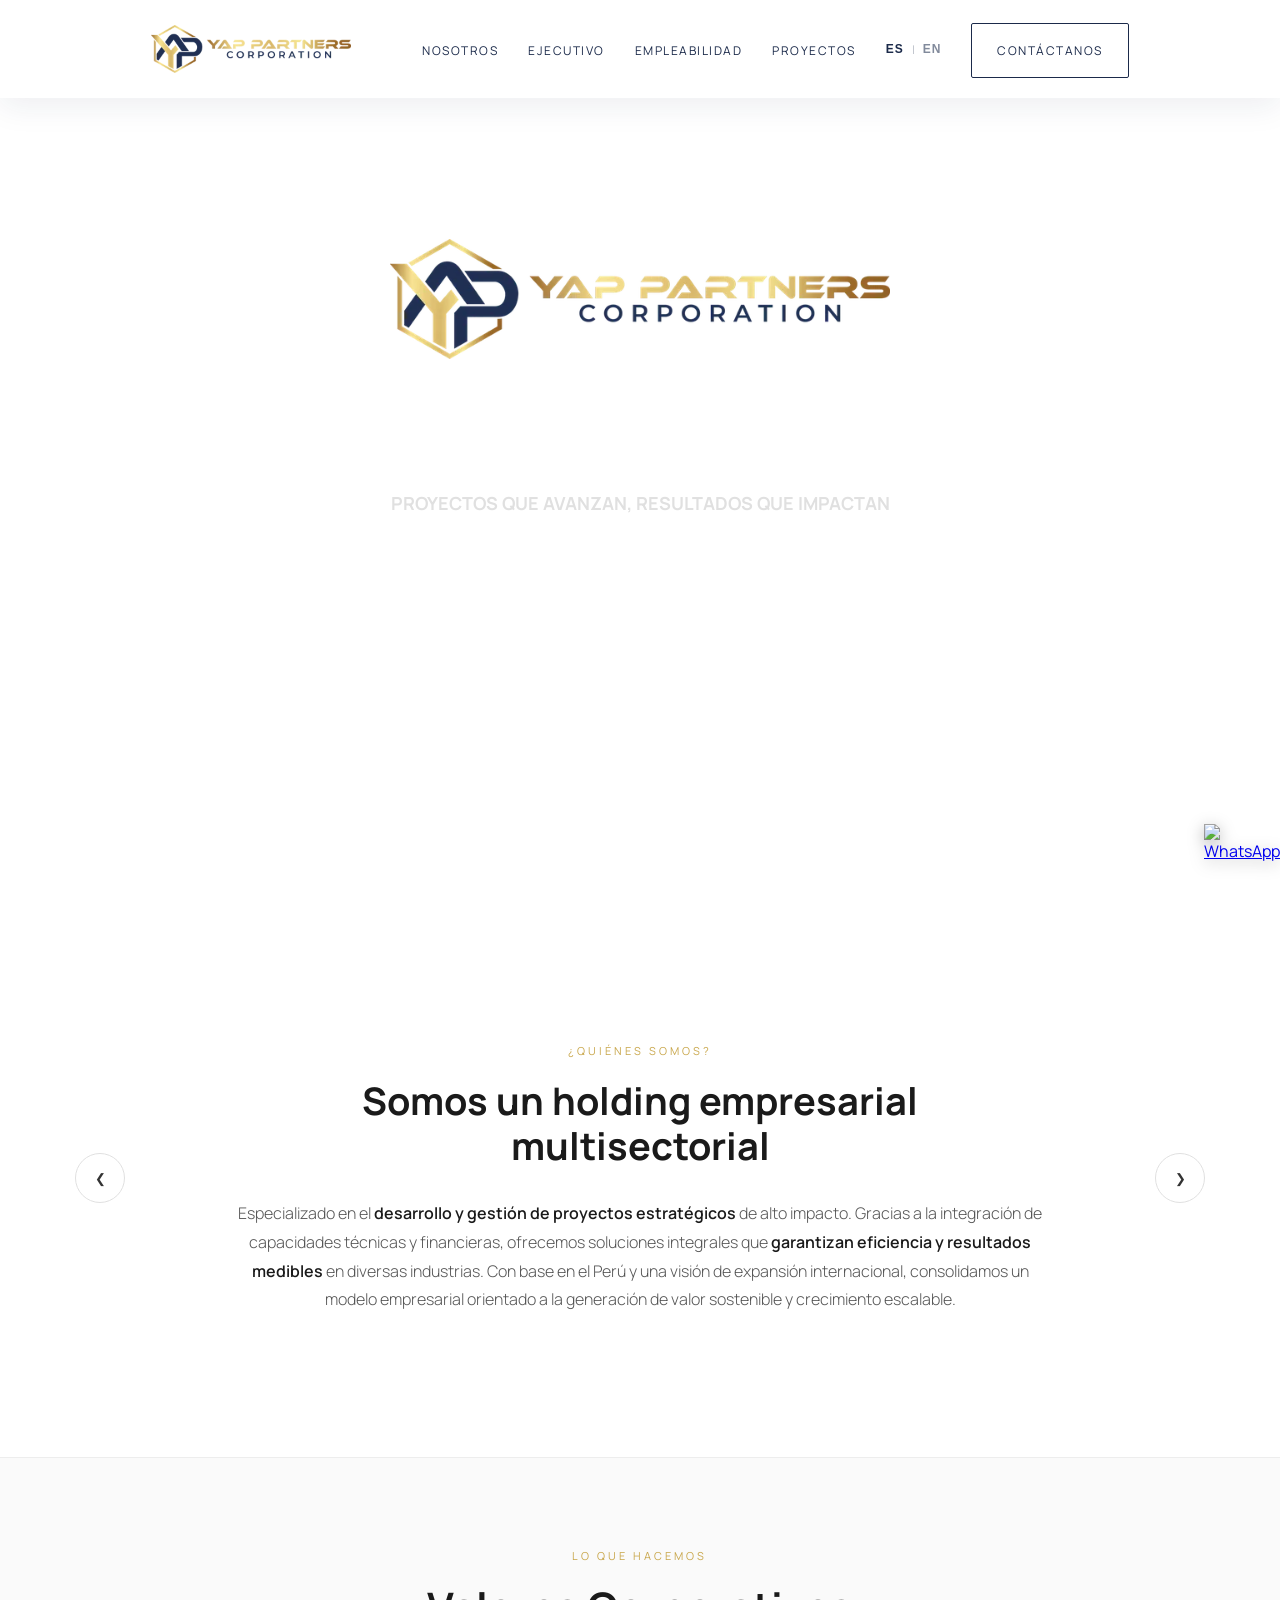
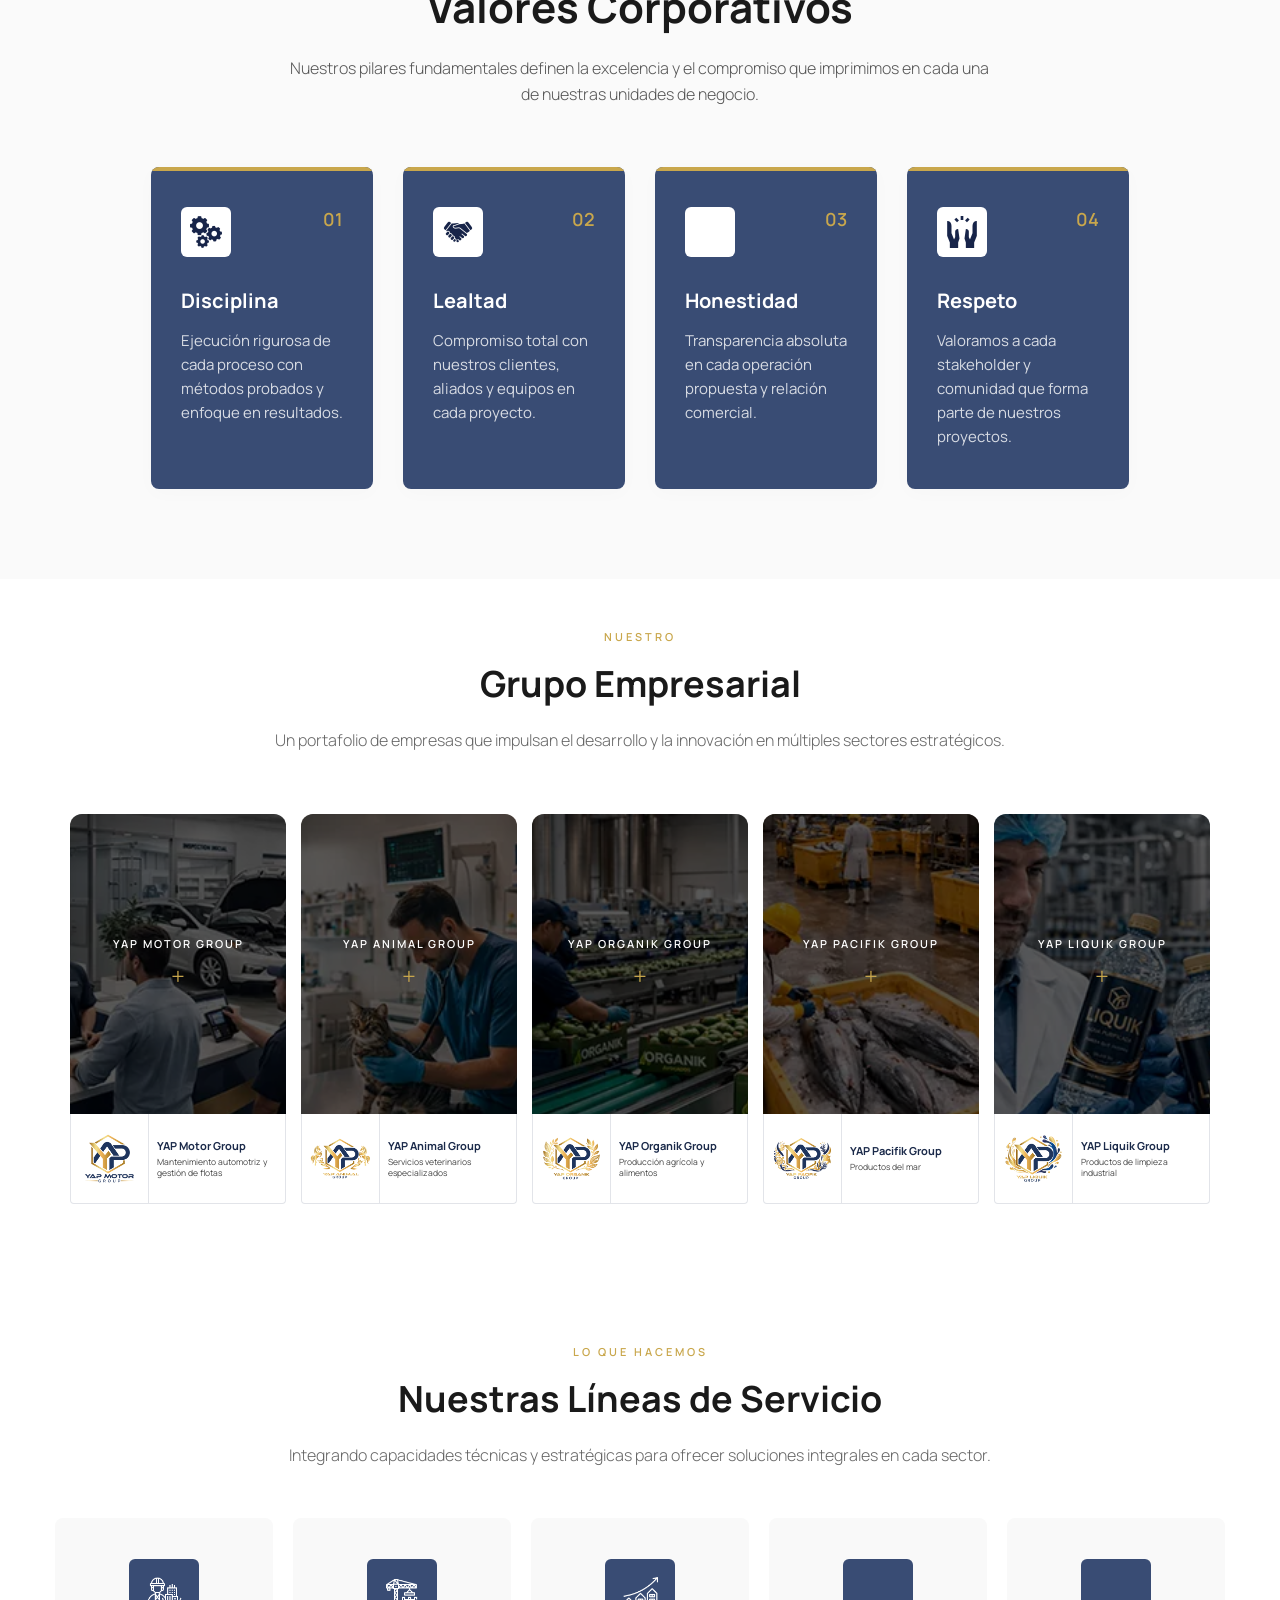
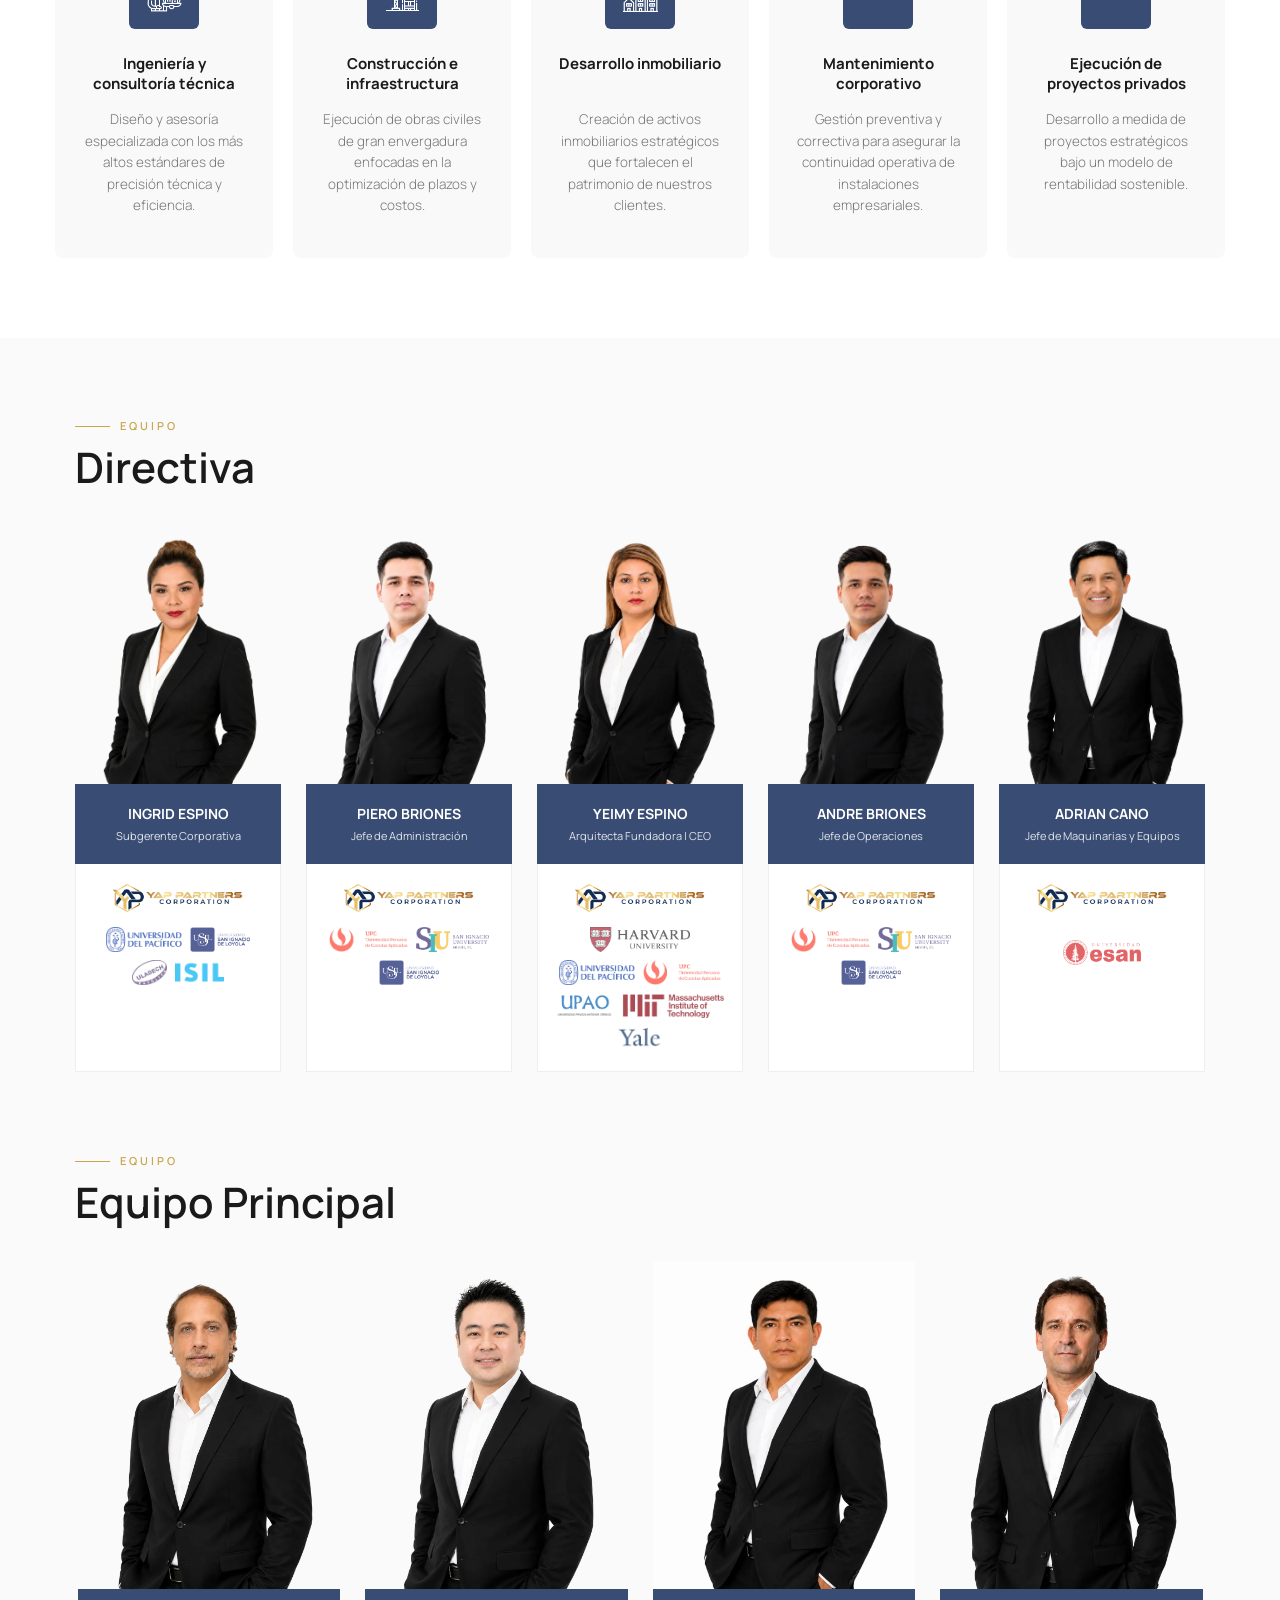
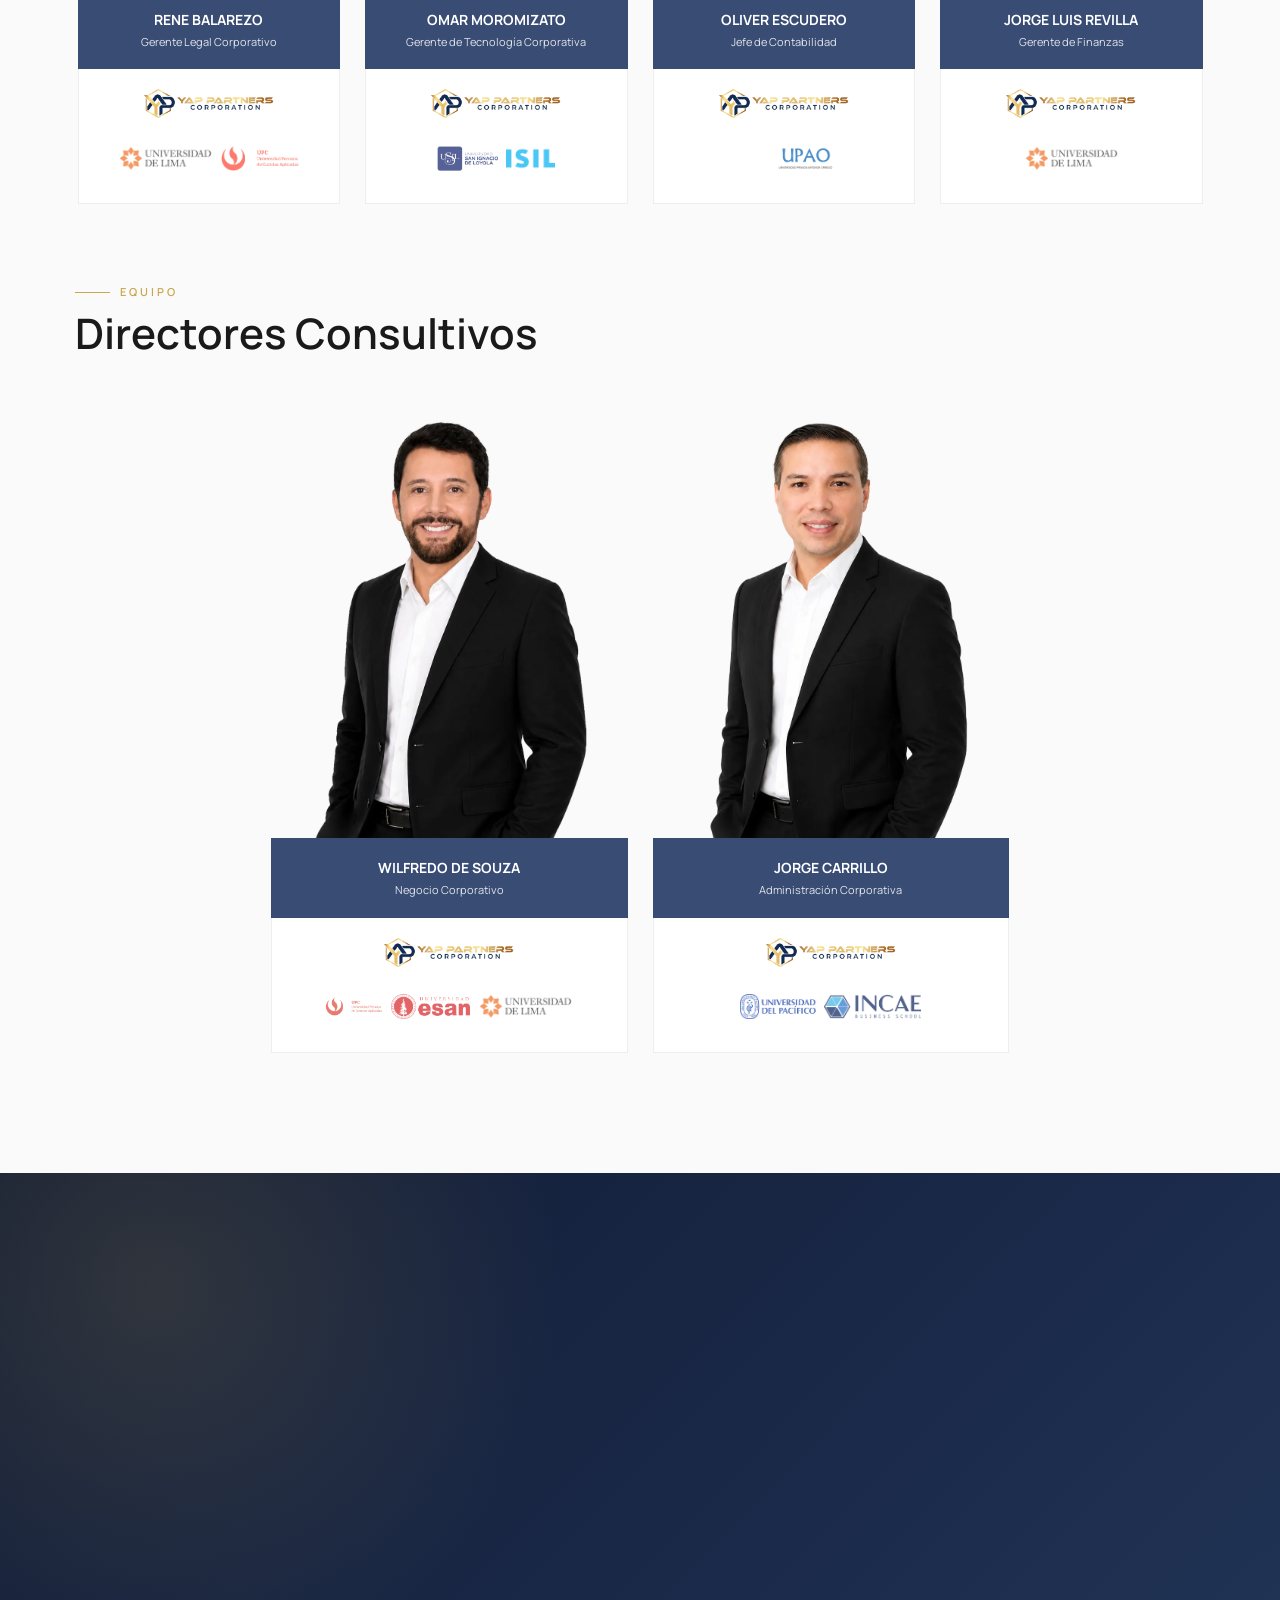
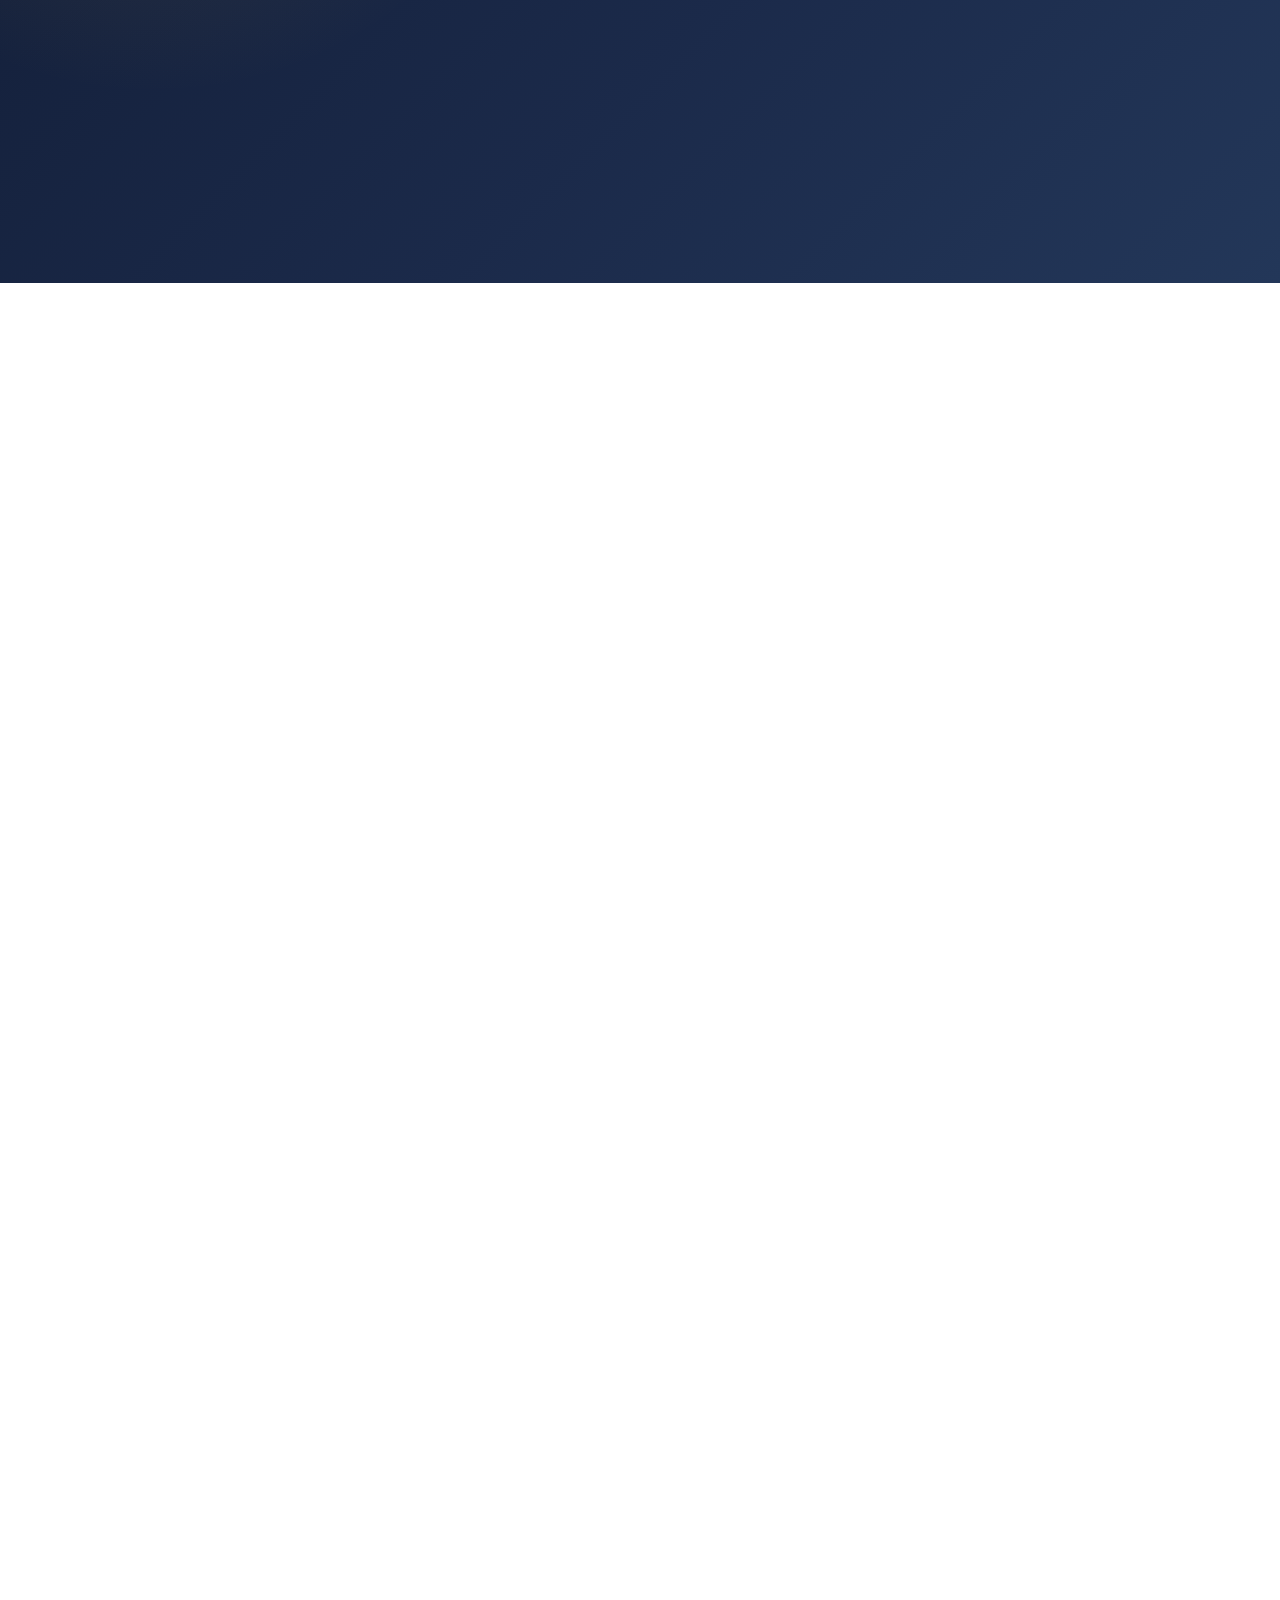
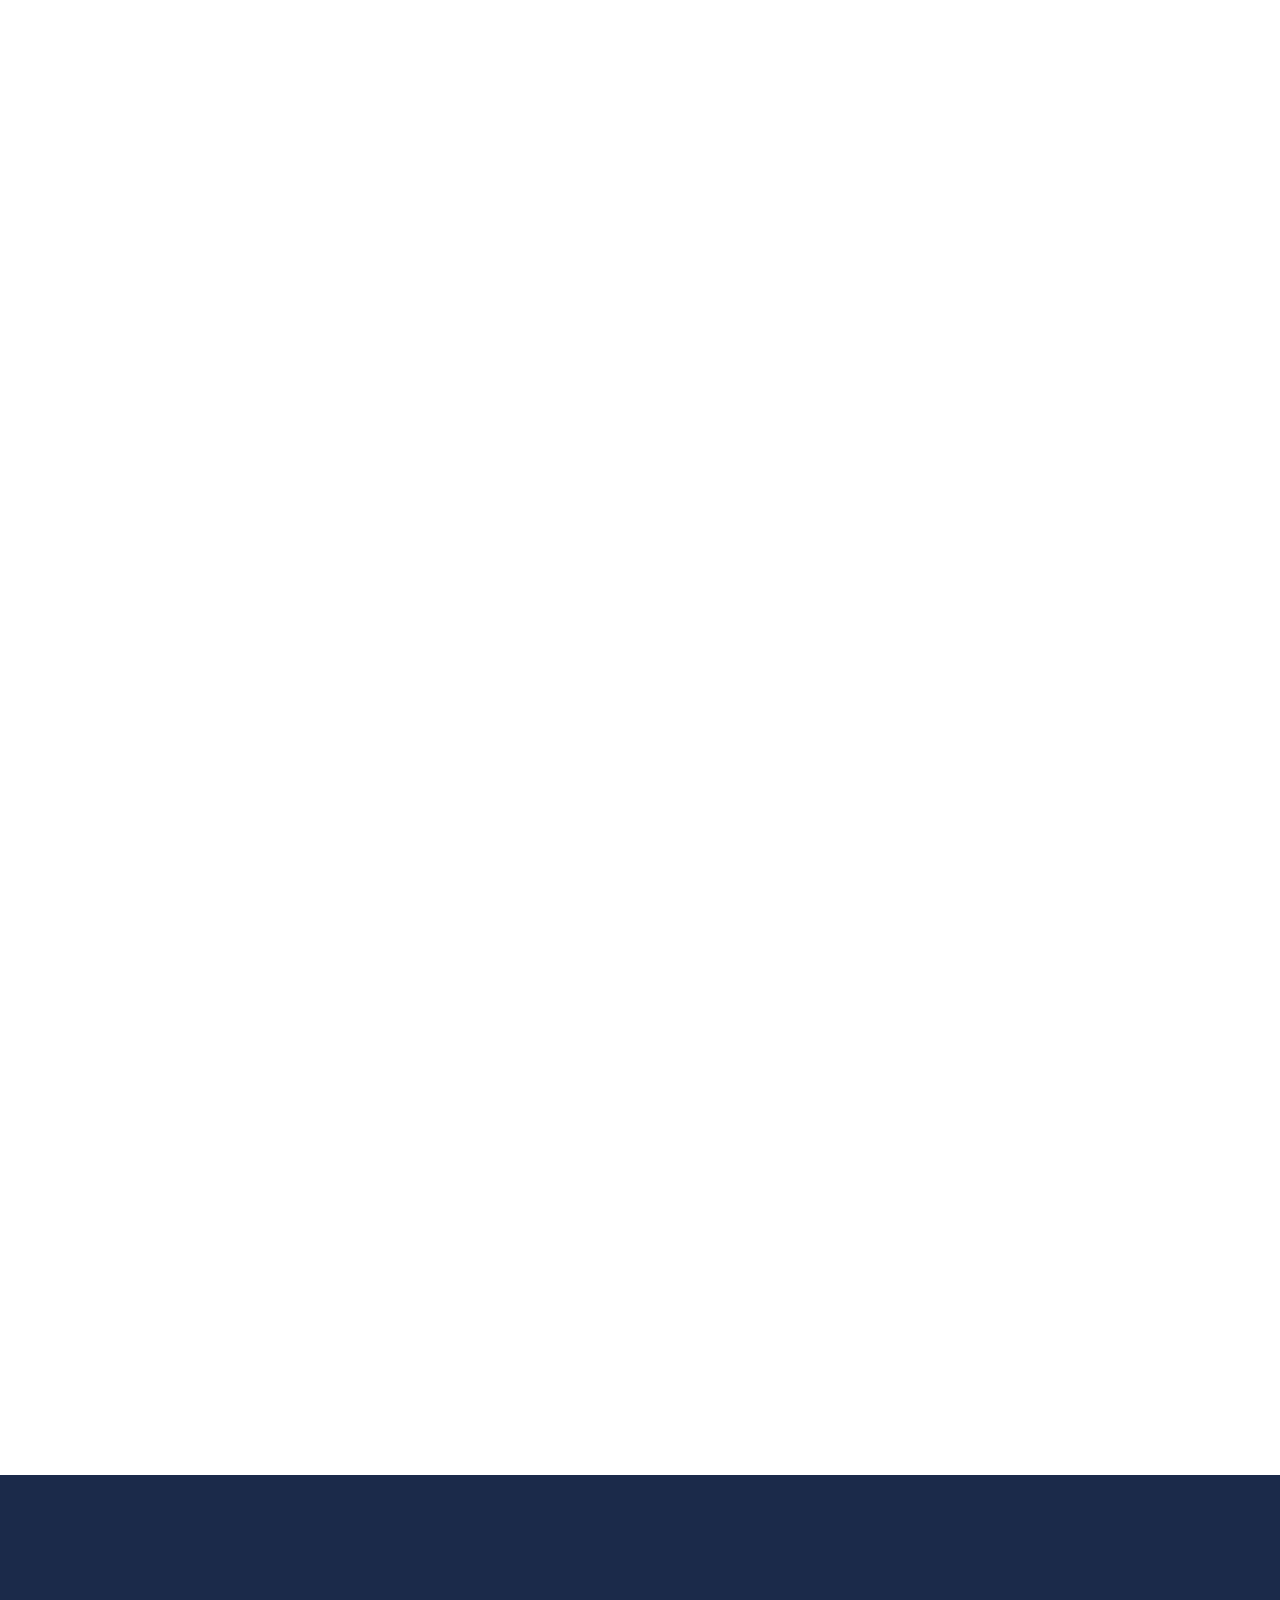
==== commit 11e580dd: "feat: new feactures" ====
--- a/index.html
+++ b/index.html
@@ -7,7 +7,7 @@
     <link rel="icon" href="imgs/logo-web.png" type="image/png">
     <link rel="preload" href="imgs/logo-color.webp" as="image" type="image/webp" fetchpriority="high">
     <title>YAP Partners | Lima - Perú</title>
-    <link rel="stylesheet" href="styles.css?v=7">
+    <link rel="stylesheet" href="styles.css?v=15">
     <link rel="preconnect" href="https://res.cloudinary.com" crossorigin>
     <link rel="preconnect" href="https://fonts.googleapis.com">
     <link rel="preconnect" href="https://fonts.gstatic.com" crossorigin>
@@ -16,11 +16,16 @@
 </head>
 
 <body>
+    <div class="page-loader" aria-hidden="true">
+        <span class="page-loader-dot"></span>
+    </div>
 
     <!-- ==================== NAVBAR ==================== -->
     <nav class="navbar">
         <div class="nav-logo">
-            <img src="imgs/logo-color.webp" alt="YAP Partners Logo" width="200" height="48" fetchpriority="high" decoding="async">
+            <a href="#" aria-label="Volver al inicio">
+                <img src="imgs/logo-color.webp" alt="YAP Partners Logo" width="200" height="48" fetchpriority="high" decoding="async">
+            </a>
         </div>
 
         <button class="nav-hamburger" id="navHamburger" aria-label="Abrir menú">
@@ -33,6 +38,7 @@
             <ul class="nav-menu">
                 <li><a href="#nosotros" data-i18n="nav_nosotros">NOSOTROS</a></li>
                 <li><a href="#ejecutivo" data-i18n="nav_ejecutivo">EJECUTIVO</a></li>
+                <li><a href="#empleos" data-i18n="nav_empleos">EMPLEOS</a></li>
                 <li><a href="#proyectos" data-i18n="nav_proyectos">PROYECTOS</a></li>
             </ul>
 
@@ -61,7 +67,7 @@
         <div class="hero-overlay">
             <div class="hero-content reveal fade-up">
                 <div class="hero-logo-box">
-                    <img src="imgs/logo-color.webp" alt="YAP Logo" class="hero-brand-logo" width="300" height="72" fetchpriority="high" decoding="async">
+                    <img src="imgs/logo-color.webp" alt="YAP Logo" class="hero-brand-logo" width="400" height="172" fetchpriority="high" decoding="async">
                 </div>
                 <h1 class="hero-main-title" data-i18n="hero_title">Holding <i>Empresarial</i><br>Multisectorial</h1>
                 <p class="hero-subtitle" data-i18n="hero_subtitle">PROYECTOS QUE AVANZAN, RESULTADOS QUE IMPACTAN</p>
@@ -396,60 +402,80 @@
                     <a href="motor.html">
                         <div class="module-overlay">
                             <div class="module-info">
-                                <p class="module-category">YAP MOTOR</p>
+                                <p class="module-category">YAP MOTOR GROUP</p>
                                 <span class="module-plus">+</span>
                             </div>
                             <img loading="lazy" decoding="async" src="imgs/motor-logo-1.png" alt="Logo Motor" class="module-logo">
                         </div>
                     </a>
+                    <div class="module-caption">
+                        <img src="imgs/motor-logo-1.png" alt="" aria-hidden="true">
+                        <div><strong>YAP Motor Group</strong><span>Mantenimiento automotriz y gestión de flotas</span></div>
+                    </div>
                 </div>
 
                 <div class="module-card" style="background-image: url('imgs/animal-empresa.webp');">
                     <a href="animal.html">
                         <div class="module-overlay">
                             <div class="module-info">
-                                <p class="module-category">YAP ANIMAL</p>
+                                <p class="module-category">YAP ANIMAL GROUP</p>
                                 <span class="module-plus">+</span>
                             </div>
                             <img loading="lazy" decoding="async" src="imgs/animal-logo.png" alt="Logo Animal" class="module-logo">
                         </div>
                     </a>
+                    <div class="module-caption">
+                        <img src="imgs/animal-logo.png" alt="" aria-hidden="true">
+                        <div><strong>YAP Animal Group</strong><span>Servicios veterinarios especializados</span></div>
+                    </div>
                 </div>
 
                 <div class="module-card" style="background-image: url('imgs/organik-empresa.webp');">
                     <a href="organik.html">
                         <div class="module-overlay">
                             <div class="module-info">
-                                <p class="module-category">YAP ORGANIK</p>
+                                <p class="module-category">YAP ORGANIK GROUP</p>
                                 <span class="module-plus">+</span>
                             </div>
                             <img loading="lazy" decoding="async" src="imgs/organik-logo.png" alt="Logo Organik" class="module-logo">
                         </div>
                     </a>
+                    <div class="module-caption">
+                        <img src="imgs/organik-logo.png" alt="" aria-hidden="true">
+                        <div><strong>YAP Organik Group</strong><span>Producción agrícola y alimentos</span></div>
+                    </div>
                 </div>
 
                 <div class="module-card" style="background-image: url('imgs/pacifik-empresa.webp');">
                     <a href="pacifik.html">
                         <div class="module-overlay">
                             <div class="module-info">
-                                <p class="module-category">YAP PACIFIK</p>
+                                <p class="module-category">YAP PACIFIK GROUP</p>
                                 <span class="module-plus">+</span>
                             </div>
                             <img loading="lazy" decoding="async" src="imgs/pacifik-logo.png" alt="Logo Pacifik" class="module-logo">
                         </div>
                     </a>
+                    <div class="module-caption">
+                        <img src="imgs/pacifik-logo.png" alt="" aria-hidden="true">
+                        <div><strong>YAP Pacifik Group</strong><span>Productos del mar</span></div>
+                    </div>
                 </div>
 
                 <div class="module-card" style="background-image: url('imgs/liquik-empresa.webp');">
                     <a href="liquik.html">
                         <div class="module-overlay">
                             <div class="module-info">
-                                <p class="module-category">YAP LIQUIK</p>
+                                <p class="module-category">YAP LIQUIK GROUP</p>
                                 <span class="module-plus">+</span>
                             </div>
                             <img loading="lazy" decoding="async" src="imgs/liquik-logo.png" alt="Logo Liquik" class="module-logo">
                         </div>
                     </a>
+                    <div class="module-caption">
+                        <img src="imgs/liquik-logo.png" alt="" aria-hidden="true">
+                        <div><strong>YAP Liquik Group</strong><span>Productos de limpieza industrial</span></div>
+                    </div>
                 </div>
 
             </div>
@@ -540,7 +566,7 @@
                                 alt="Yeimy Espino"></div>
                         <div class="worker-info-header">
                             <h4>YEIMY ESPINO</h4>
-                            <p data-i18n="job_ceo">Arquitecta Fundadora CEO</p>
+                            <p data-i18n="job_ceo">Arquitecta Fundadora | CEO</p>
                         </div>
                         <div class="worker-footer">
                             <img loading="lazy" decoding="async" src="imgs/logo-horizontal-color.webp" class="brand-logo" alt="YAP Logo">
@@ -557,7 +583,7 @@
                                 alt="Ingrid Espino"></div>
                         <div class="worker-info-header">
                             <h4>INGRID ESPINO</h4>
-                            <p data-i18n="job_subgerencia">Sub Gerencia</p>
+                            <p data-i18n="job_subgerencia">Subgerente Corporativa</p>
                         </div>
                         <div class="worker-footer">
                             <img loading="lazy" decoding="async" src="imgs/logo-horizontal-color.webp" class="brand-logo" alt="YAP Logo">
@@ -568,11 +594,11 @@
                         </div>
                     </div>
                     <div class="worker-card">
-                        <div class="worker-image-box"><img src="imgs/andre-briones-final.webp" class="worker-img"
+                        <div class="worker-image-box"><img src="imgs/piero-briones-final.webp" class="worker-img"
                                 alt="Piero Briones"></div>
                         <div class="worker-info-header">
                             <h4>PIERO BRIONES</h4>
-                            <p data-i18n="job_admin">Administración</p>
+                            <p data-i18n="job_admin">Jefe de Administración</p>
                         </div>
                         <div class="worker-footer">
                             <img loading="lazy" decoding="async" src="imgs/logo-horizontal-color.webp" class="brand-logo" alt="YAP Logo">
@@ -583,11 +609,11 @@
                         </div>
                     </div>
                     <div class="worker-card">
-                        <div class="worker-image-box"><img src="imgs/piero-briones-final.webp" class="worker-img"
+                        <div class="worker-image-box"><img src="imgs/andre-briones-final.webp" class="worker-img"
                                 alt="Andre Briones"></div>
                         <div class="worker-info-header">
                             <h4>ANDRE BRIONES</h4>
-                            <p data-i18n="job_ops">Operaciones</p>
+                            <p data-i18n="job_ops">Jefe de Operaciones</p>
                         </div>
                         <div class="worker-footer">
                             <img loading="lazy" decoding="async" src="imgs/logo-horizontal-color.webp" class="brand-logo" alt="YAP Logo">
@@ -610,7 +636,7 @@
                                 alt="Piero Briones"></div>
                         <div class="worker-info-header">
                             <h4>JORGE LUIS REVILLA</h4>
-                            <p data-i18n="job_finance">Finanzas Corporativa</p>
+                            <p data-i18n="job_finance">Gerente de Finanzas</p>
                         </div>
                         <div class="worker-footer">
                             <img loading="lazy" decoding="async" src="imgs/logo-horizontal-color.webp" class="brand-logo" alt="YAP Logo">
@@ -625,7 +651,7 @@
                                 alt="Omar Moromizato"></div>
                         <div class="worker-info-header">
                             <h4>OMAR MOROMIZATO</h4>
-                            <p data-i18n="job_tech">Gerencia de Tecnología</p>
+                            <p data-i18n="job_tech">Gerente de Tecnología Corporativa</p>
                         </div>
                         <div class="worker-footer">
                             <img loading="lazy" decoding="async" src="imgs/logo-horizontal-color.webp" class="brand-logo" alt="YAP Logo">
@@ -635,12 +661,28 @@
                         </div>
                     </div>
                     <div class="worker-card">
+                        <div class="worker-image-box worker-image-reference">
+                            <img src="imgs/oliver-escudero.webp?v=2" class="worker-img" alt="Oliver Escudero">
+                        </div>
+                        <div class="worker-info-header">
+                            <h4>OLIVER ESCUDERO</h4>
+                            <p data-i18n="job_accounting">Jefe de Contabilidad</p>
+                        </div>
+                        <div class="worker-footer">
+                            <img loading="lazy" decoding="async" src="imgs/logo-horizontal-color.webp" class="brand-logo" alt="YAP Logo">
+                            <div class="academic-logos">
+                                <img loading="lazy" decoding="async" src="logos/ULADECH.webp" alt="ULADECH">
+                                <img loading="lazy" decoding="async" src="logos/upao-nuevo.png" alt="UPAO">
+                            </div>
+                        </div>
+                    </div>
+                    <div class="worker-card">
                         <div class="worker-image-box"><img src="imgs/adrian-cano-final.webp" class="worker-img"
                                 alt="Adrian Cano">
                         </div>
                         <div class="worker-info-header">
                             <h4>ADRIAN CANO</h4>
-                            <p data-i18n="job_ops_tech">Gerencia de Operaciones Técnicas</p>
+                            <p data-i18n="job_ops_tech">Jefe de Maquinarias y Equipos</p>
                         </div>
                         <div class="worker-footer">
                             <img loading="lazy" decoding="async" src="imgs/logo-horizontal-color.webp" class="brand-logo" alt="YAP Logo">
@@ -660,7 +702,7 @@
                                 alt="Rene Balarezo"></div>
                         <div class="worker-info-header">
                             <h4>RENE BALAREZO</h4>
-                            <p data-i18n="job_legal">Legal Corporativo</p>
+                            <p data-i18n="job_legal">Gerente Legal Corporativo</p>
                         </div>
                         <div class="worker-footer">
                             <img loading="lazy" decoding="async" src="imgs/logo-horizontal-color.webp" class="brand-logo" alt="YAP Logo">
@@ -700,8 +742,82 @@
         </div>
     </section>
 
+    <!-- ==================== EMPLEOS ==================== -->
+    <section class="jobs-section" id="empleos">
+        <div class="jobs-container">
+            <div class="jobs-content reveal fade-right">
+                <p class="jobs-eyebrow" data-i18n="jobs_eyebrow">EMPLEOS</p>
+                <h2 class="jobs-title">
+                    <!-- <span data-i18n="jobs_title_prefix">Empleabilidad en</span> -->
+                    <img src="imgs/log-horizontal.png" class="jobs-brand-logo"
+                        alt="YAP Partners Corporation SAC" loading="lazy" decoding="async">
+                </h2>
+                <h3 class="jobs-subtitle" data-i18n="jobs_subtitle">Construye tu futuro con nosotros</h3>
+                <p data-i18n="jobs_intro">
+                    En YAP buscamos personas apasionadas por la excelencia, la innovación y el desarrollo de proyectos
+                    de alto impacto. Valoramos el talento, el compromiso y la capacidad de generar soluciones que
+                    contribuyan al crecimiento de nuestros clientes y de la organización.
+                </p>
+                <p data-i18n="jobs_invitation">
+                    Si deseas formar parte de un equipo multidisciplinario, desarrollar tu potencial profesional y
+                    asumir nuevos desafíos en un entorno dinámico y colaborativo, te invitamos a postular.
+                </p>
+                <!-- <a href="#formulario-empleos" class="jobs-cta" data-i18n="jobs_cta">Envíanos tu CV</a> -->
+            </div>
+
+            <div class="jobs-form-card reveal fade-left" id="formulario-empleos">
+                <h3 data-i18n="jobs_form_title">Envíanos tu CV</h3>
+                <p class="jobs-form-lead" data-i18n="jobs_form_lead">
+                    ¿Quieres formar parte de YAP? Nos gustaría conocer tu perfil.
+                </p>
+                <p class="jobs-form-description" data-i18n="jobs_form_description">
+                    Adjunta tu Currículum Vitae (CV) para que sea enviado a empleabilidad de YAP e ingresa en el
+                    asunto el puesto de tu interés. Tu información será incorporada a nuestra base de talentos y será
+                    considerada en los procesos de selección presentes y futuros.
+                </p>
+
+                <form action="https://formsubmit.co/empleabilidad@yapcorporation.com" method="post"
+                    enctype="multipart/form-data" class="main-form jobs-form"
+                    data-endpoint="empleabilidad@yapcorporation.com" data-form-type="jobs">
+                    <input type="hidden" name="_subject" value="Nueva postulación desde la web de YAP Partners">
+                    <div class="form-row">
+                        <div class="form-group">
+                            <label for="jobName" data-i18n="jobs_form_name">NOMBRE</label>
+                            <input type="text" id="jobName" name="nombre" autocomplete="given-name" required>
+                        </div>
+                        <div class="form-group">
+                            <label for="jobLastName" data-i18n="jobs_form_lastname">APELLIDO</label>
+                            <input type="text" id="jobLastName" name="apellido" autocomplete="family-name" required>
+                        </div>
+                    </div>
+                    <div class="form-group full-width">
+                        <label for="jobSubject" data-i18n="jobs_form_subject">ASUNTO / PUESTO DE INTERÉS</label>
+                        <input type="text" id="jobSubject" name="asunto" required>
+                    </div>
+                    <div class="form-group full-width">
+                        <label for="jobDescription" data-i18n="jobs_form_description_label">DESCRIPCIÓN</label>
+                        <textarea id="jobDescription" name="descripcion" required></textarea>
+                    </div>
+                    <div class="form-group full-width file-group">
+                        <label for="jobCv" data-i18n="jobs_form_file">CURRÍCULUM VITAE (CV)</label>
+                        <input type="file" id="jobCv" name="archivo_cv"
+                            accept=".pdf,.doc,.docx,application/pdf,application/msword,application/vnd.openxmlformats-officedocument.wordprocessingml.document"
+                            data-max-size="10485760" aria-describedby="jobCvHelp" required>
+                        <small id="jobCvHelp" data-i18n="jobs_form_file_help">Formatos admitidos: PDF, DOC o DOCX. Tamaño máximo: 10 MB.</small>
+                    </div>
+                    <button type="submit" class="btn-submit" data-i18n="jobs_form_submit">Envíanos tu CV</button>
+                    <p class="form-status" role="status" aria-live="polite"></p>
+                </form>
+
+                <p class="jobs-closing" data-i18n="jobs_closing">
+                    ¡Esperamos contar contigo para seguir construyendo proyectos que generan valor e impacto!
+                </p>
+            </div>
+        </div>
+    </section>
+
     <!-- ==================== SLIDER PROYECTOS (VERSIÓN MOBILE) ==================== -->
-    <div id="proyectos"></div>
+    <div id="proyectos" class="section-anchor" aria-hidden="true"></div>
     <section class="proyectos-slider mod-mobile">
         <div class="slider-wrapper reveal fade-up">
             <div class="slider-viewport">
@@ -1114,7 +1230,7 @@
                 </div>
                 <div class="logo-divider"></div>
                 <div class="logo-item">
-                    <img loading="lazy" decoding="async" src="imgs/logo-toma-blanco.png" alt="Toma">
+                    <img loading="lazy" decoding="async" src="imgs/Logo_Toma-blanco-2.png" alt="Toma" style="max-width: 70%">
                 </div>
             </div>
             <p class="politicas-text" data-i18n="footer_privacy">Políticas de privacidad</p>
@@ -1129,8 +1245,8 @@
         <img loading="lazy" decoding="async" src="https://upload.wikimedia.org/wikipedia/commons/6/6b/WhatsApp.svg" alt="WhatsApp">
     </a>
 
-    <script src="translations.js?v=7" defer></script>
-    <script src="script.js?v=7" defer></script>
+    <script src="translations.js?v=10" defer></script>
+    <script src="script.js?v=10" defer></script>
 
 </body>
 
--- a/styles.css
+++ b/styles.css
@@ -28,6 +28,22 @@
 .projects-archive-inner {
     max-width: var(--max-width);
     margin: 0 auto;
+    padding-top: 64px;
+}
+
+.projects-page .subpage-back-btn {
+    position: fixed;
+    top: 112px;
+    left: max(24px, calc((100vw - var(--max-width)) / 2));
+    z-index: 900;
+    margin-bottom: 0;
+    padding: 10px 14px;
+    border: 1px solid rgba(27, 42, 74, 0.1);
+    border-radius: 999px;
+    background: rgba(255, 255, 255, 0.92);
+    box-shadow: 0 6px 20px rgba(27, 42, 74, 0.1);
+    backdrop-filter: blur(8px);
+    -webkit-backdrop-filter: blur(8px);
 }
 
 .projects-archive-lead {
@@ -59,6 +75,13 @@
     height: 100%;
     min-height: 430px;
     object-fit: cover;
+    object-position: center center;
+}
+
+@media (min-width: 901px) {
+    .project-feature {
+        grid-template-columns: minmax(0, 1.32fr) minmax(300px, 0.68fr);
+    }
 }
 
 .project-feature-copy {
@@ -100,11 +123,26 @@
     width: 100%;
     aspect-ratio: 1 / 0.72;
     object-fit: cover;
+    cursor: pointer;
+    transition: opacity 0.2s ease, transform 0.2s ease;
+}
+
+.project-gallery-strip img:hover,
+.project-gallery-strip img:focus-visible {
+    opacity: 0.85;
+    transform: translateY(-2px);
+    outline: 2px solid var(--color-gold);
+    outline-offset: 2px;
 }
 
 @media (max-width: 900px) {
     .projects-archive-hero {
         padding-top: 120px;
+    }
+
+    .projects-page .subpage-back-btn {
+        top: 92px;
+        left: 20px;
     }
 
     .project-feature {
@@ -203,6 +241,293 @@
     }
 }
 
+/* ==========================================================
+   ACTUALIZACIÓN CORPORATIVA — JULIO 2026
+   ========================================================== */
+.navbar,
+.navbar.scrolled {
+    background-color: rgba(255, 255, 255, 0.97);
+    box-shadow: 0 8px 30px rgba(27, 42, 74, 0.08);
+    backdrop-filter: blur(12px);
+    -webkit-backdrop-filter: blur(12px);
+    animation: none;
+}
+
+@keyframes navbarEnter {
+    from {
+        opacity: 0;
+        transform: translateY(-28px);
+    }
+    to {
+        opacity: 1;
+        transform: translateY(0);
+    }
+}
+
+.page-loader {
+    position: fixed;
+    inset: 0;
+    z-index: 4000;
+    display: grid;
+    place-items: center;
+    background: #fff;
+    pointer-events: none;
+    animation: pageLoaderReveal 0.9s cubic-bezier(0.76, 0, 0.24, 1) 1.15s forwards;
+}
+
+.page-loader-dot {
+    width: 11px;
+    height: 11px;
+    border-radius: 50%;
+    background: var(--color-gold);
+    box-shadow: 0 0 0 0 rgba(194, 157, 74, 0.28);
+    animation: pageLoaderPulse 0.85s ease-in-out 0.15s both;
+}
+
+body:not([class]) > .navbar {
+    animation: navbarEnter 0.85s cubic-bezier(0.22, 1, 0.36, 1) 1.35s both;
+}
+
+@keyframes pageLoaderPulse {
+    0% {
+        opacity: 0;
+        transform: scale(0.35);
+    }
+    45% {
+        opacity: 1;
+        transform: scale(1);
+        box-shadow: 0 0 0 12px rgba(194, 157, 74, 0);
+    }
+    100% {
+        opacity: 0.7;
+        transform: scale(0.72);
+    }
+}
+
+@keyframes pageLoaderReveal {
+    0% {
+        clip-path: inset(0 0 0 0);
+        opacity: 1;
+    }
+    100% {
+        clip-path: inset(0 0 100% 0);
+        opacity: 1;
+        visibility: hidden;
+    }
+}
+
+.navbar .nav-logo,
+.navbar .nav-container {
+    animation: none;
+}
+
+.navbar .nav-menu a,
+.navbar.scrolled .nav-menu a,
+.navbar .lang-btn,
+.navbar.scrolled .lang-btn {
+    color: var(--color-navy);
+}
+
+.navbar .lang-btn {
+    opacity: 0.55;
+}
+
+.navbar .lang-btn.active,
+.navbar.scrolled .lang-btn.active {
+    color: var(--color-navy);
+    opacity: 1;
+}
+
+.navbar .lang-divider {
+    color: rgba(27, 42, 74, 0.3);
+}
+
+.navbar .btn-contacto,
+.navbar.scrolled .btn-contacto {
+    color: var(--color-navy);
+    border-color: var(--color-navy);
+}
+
+.navbar .btn-contacto:hover {
+    background: var(--color-navy);
+    color: #fff;
+}
+
+.navbar .nav-hamburger span,
+.navbar.scrolled .nav-hamburger span {
+    background: var(--color-navy);
+}
+
+.hero-logo-box {
+    width: min(520px, 86vw);
+    height: 120px;
+    margin-bottom: 28px;
+}
+
+.hero-brand-logo {
+    width: 100%;
+    max-height: 100%;
+}
+
+.hero-main-title {
+    max-width: 520px;
+    font-size: 36px;
+    line-height: 1.15;
+    margin-bottom: 20px;
+}
+
+.module-card {
+    height: 390px;
+    overflow: visible;
+}
+
+.module-card > a {
+    display: block;
+    position: relative;
+    height: 300px;
+    overflow: hidden;
+    border-radius: 12px 12px 0 0;
+}
+
+.module-caption {
+    height: 90px;
+    display: grid;
+    grid-template-columns: 36% 64%;
+    align-items: center;
+    background: #fff;
+    border: 1px solid #e2e4e9;
+    border-top: 0;
+    border-radius: 0 0 4px 4px;
+}
+
+.module-caption > img {
+    width: 100%;
+    max-height: 78px;
+    padding: 7px;
+    object-fit: contain;
+}
+
+.module-caption > div {
+    min-width: 0;
+    height: 100%;
+    padding: 12px 8px;
+    border-left: 1px solid #e2e4e9;
+    display: flex;
+    flex-direction: column;
+    justify-content: center;
+    gap: 5px;
+}
+
+.module-caption strong {
+    color: var(--color-navy);
+    font-size: 11px;
+    line-height: 1.2;
+}
+
+.module-caption span {
+    color: #444;
+    font-size: 8.5px;
+    line-height: 1.25;
+}
+
+.directiva-section .group-wrapper:nth-child(1) .worker-card {
+    width: calc(20% - 20px);
+    min-width: 205px;
+}
+
+.directiva-section .group-wrapper:nth-child(2) .worker-card {
+    width: calc(25% - 20px);
+}
+
+.directiva-section .group-wrapper:nth-child(3) .worker-card {
+    width: calc(33.333% - 20px);
+}
+
+.worker-image-reference {
+    position: relative;
+}
+
+.worker-image-reference .worker-img {
+    position: absolute;
+    width: 352%;
+    max-width: none;
+    height: auto;
+    left: -176%;
+    top: -42%;
+    object-fit: initial;
+}
+
+@media (max-width: 768px) {
+    .navbar,
+    .navbar.scrolled {
+        padding-top: 18px;
+        padding-bottom: 18px;
+    }
+
+    .navbar .nav-container {
+        background: #fff;
+        border-left: 1px solid rgba(27, 42, 74, 0.08);
+    }
+
+    .navbar .nav-menu li {
+        border-color: rgba(27, 42, 74, 0.1);
+    }
+
+    .navbar .nav-menu a {
+        color: var(--color-navy);
+    }
+
+    .hero-content {
+        padding-top: 72px;
+    }
+
+    .hero-logo-box {
+        width: min(390px, 92vw);
+        height: 94px;
+        margin-bottom: 22px;
+    }
+
+    .hero-brand-logo {
+        max-width: 100%;
+        max-height: 100%;
+    }
+
+    .hero-main-title {
+        font-size: 25px;
+        margin-bottom: 16px;
+    }
+
+    .module-card {
+        height: 350px;
+    }
+
+    .module-card > a {
+        height: 260px;
+    }
+
+    .directiva-section .group-wrapper:nth-child(n) .worker-card {
+        width: 85%;
+        min-width: 85%;
+    }
+
+    .worker-image-reference .worker-img {
+        width: 352%;
+        left: -176%;
+        top: -42%;
+    }
+}
+
+@media (prefers-reduced-motion: reduce) {
+    .navbar,
+    .navbar.scrolled {
+        animation: none;
+    }
+
+    .page-loader {
+        display: none;
+    }
+}
+
 
 *,
 *::before,
@@ -215,6 +540,45 @@
 html {
     scroll-behavior: smooth;
     overflow-x: hidden;
+    scroll-padding-top: 105px;
+}
+
+#nosotros,
+#valores,
+#empresas,
+#ejecutivo,
+#empleos,
+#proyectos,
+#contacto {
+    scroll-margin-top: 105px;
+}
+
+.section-anchor {
+    width: 100%;
+    height: 1px;
+    pointer-events: none;
+}
+
+/* Esta sección determina la posición real de #proyectos durante la carga. */
+body .directiva-section {
+    content-visibility: visible;
+    contain-intrinsic-size: none;
+}
+
+@media (max-width: 768px) {
+    html {
+        scroll-padding-top: 78px;
+    }
+
+    #nosotros,
+    #valores,
+    #empresas,
+    #ejecutivo,
+    #empleos,
+    #proyectos,
+    #contacto {
+        scroll-margin-top: 78px;
+    }
 }
 
 body {
@@ -231,6 +595,7 @@
 .empresas-section,
 .services-section,
 .directiva-section,
+.jobs-section,
 .proyectos-slider,
 .contact-section,
 .footer-aliados {
@@ -1494,7 +1859,7 @@
     left: 0;
     right: 0;
     bottom: 0;
-    background-color: rgba(0, 0, 0, 0.4);
+    /* background-color: rgba(0, 0, 0, 0.4); */
     z-index: 1;
 }
 
@@ -1925,6 +2290,339 @@
     .slide-text h2,
     .slide-text p {
         font-size: 18px;
+    }
+}
+
+/* ==================== EMPLEOS ==================== */
+.jobs-section {
+    width: 100%;
+    padding: 34px 4%;
+    color: #fff;
+    background:
+        radial-gradient(circle at 12% 16%, rgba(201, 167, 76, 0.16), transparent 32%),
+        linear-gradient(135deg, #111c35 0%, var(--color-navy) 58%, #233759 100%);
+}
+
+.jobs-container {
+    width: 100%;
+    max-width: var(--max-width);
+    margin: 0 auto;
+    display: grid;
+    grid-template-columns: minmax(0, 0.92fr) minmax(420px, 1.08fr);
+    gap: clamp(28px, 4vw, 54px);
+    align-items: center;
+}
+
+.jobs-eyebrow {
+    margin-bottom: 8px;
+    color: var(--color-gold);
+    font-size: 11px;
+    font-weight: 700;
+    letter-spacing: 3px;
+}
+
+.jobs-title {
+    max-width: 620px;
+    margin-bottom: 12px;
+    font-family: var(--font-serif);
+    font-size: clamp(30px, 3vw, 42px);
+    font-weight: 500;
+    line-height: 1.08;
+}
+
+.jobs-title span {
+    display: block;
+    margin-bottom: 8px;
+}
+
+.jobs-brand-logo {
+    display: block;
+    width: min(100%, 330px);
+    height: auto;
+    object-fit: contain;
+    object-position: left center;
+}
+
+.jobs-subtitle {
+    margin-bottom: 12px;
+    color: var(--color-gold);
+    font-size: clamp(18px, 1.7vw, 23px);
+    font-weight: 500;
+}
+
+.jobs-content > p:not(.jobs-eyebrow) {
+    max-width: 660px;
+    margin-bottom: 9px;
+    color: rgba(255, 255, 255, 0.78);
+    font-size: 13.5px;
+    line-height: 1.55;
+}
+
+.jobs-cta {
+    display: inline-flex;
+    align-items: center;
+    justify-content: center;
+    min-width: 190px;
+    margin-top: 6px;
+    padding: 13px 20px;
+    border: 1px solid var(--color-gold);
+    color: #fff;
+    text-decoration: none;
+    text-transform: uppercase;
+    font-size: 12px;
+    font-weight: 700;
+    letter-spacing: 2px;
+    transition: background-color 0.3s ease, color 0.3s ease, transform 0.3s ease;
+}
+
+.jobs-cta:hover,
+.jobs-cta:focus-visible {
+    background-color: var(--color-gold);
+    color: #fff;
+    transform: translateY(-2px);
+}
+
+.jobs-form-card {
+    padding: 18px 24px;
+    border-top: 4px solid var(--color-gold);
+    border-radius: 3px;
+    background: #fff;
+    box-shadow: 0 30px 70px rgba(4, 10, 24, 0.28);
+    color: var(--color-dark);
+    scroll-margin-top: 120px;
+}
+
+.jobs-form-card > h3 {
+    margin-bottom: 6px;
+    font-family: var(--font-serif);
+    font-size: clamp(28px, 2.5vw, 34px);
+    font-weight: 500;
+    line-height: 1.1;
+}
+
+.jobs-form-lead {
+    margin-bottom: 6px;
+    color: var(--color-navy);
+    font-size: 14px;
+    font-weight: 600;
+    line-height: 1.5;
+}
+
+.jobs-form-description {
+    margin-bottom: 12px;
+    color: #666;
+    font-size: 12px;
+    line-height: 1.45;
+}
+
+.jobs-form {
+    gap: 9px;
+}
+
+.jobs-form .form-group input,
+.jobs-form .form-group textarea {
+    padding: 6px 0;
+    color: var(--color-dark);
+    font-size: 13px;
+}
+
+.jobs-form .form-group {
+    gap: 4px;
+}
+
+.jobs-form .form-group label {
+    font-size: 9.5px;
+}
+
+.jobs-form .form-group textarea {
+    height: 68px;
+}
+
+.jobs-form .file-group input[type="file"] {
+    padding: 5px 0;
+    font-size: 11px;
+    color: #666;
+    cursor: pointer;
+}
+
+.jobs-form .file-group input[type="file"]::file-selector-button {
+    margin-right: 14px;
+    padding: 7px 11px;
+    border: 1px solid rgba(27, 42, 74, 0.2);
+    border-radius: 2px;
+    background: #f5f6f8;
+    color: var(--color-navy);
+    font-family: var(--font-sans);
+    font-size: 9.5px;
+    font-weight: 700;
+    letter-spacing: 0.6px;
+    cursor: pointer;
+}
+
+.jobs-form .file-group small {
+    color: #888;
+    font-size: 9.5px;
+    line-height: 1.45;
+}
+
+.jobs-form .btn-submit {
+    margin-top: 2px;
+    padding: 13px;
+    font-size: 10.5px;
+}
+
+.jobs-form .form-status {
+    min-height: 14px;
+    margin-top: -4px;
+    font-size: 11px;
+}
+
+.jobs-closing {
+    margin-top: 10px;
+    padding-top: 10px;
+    border-top: 1px solid #e8e8e8;
+    color: var(--color-navy);
+    font-size: 11.5px;
+    font-weight: 600;
+    line-height: 1.55;
+}
+
+@media (max-width: 1100px) and (min-width: 769px) {
+    .navbar {
+        padding-right: 4%;
+        padding-left: 4%;
+    }
+
+    .nav-logo img {
+        width: 155px;
+    }
+
+    .nav-container,
+    .nav-menu {
+        gap: 14px;
+    }
+
+    .nav-menu a,
+    .lang-btn,
+    .btn-contacto {
+        font-size: 10px;
+    }
+
+    .btn-contacto {
+        padding: 14px 16px;
+    }
+
+    .jobs-container {
+        grid-template-columns: minmax(0, 0.85fr) minmax(390px, 1.15fr);
+        gap: 26px;
+    }
+}
+
+@media (min-width: 901px) and (max-height: 760px) {
+    .jobs-section {
+        padding-top: 22px;
+        padding-bottom: 22px;
+    }
+
+    .jobs-container {
+        gap: 26px;
+    }
+
+    .jobs-brand-logo {
+        width: min(100%, 285px);
+    }
+
+    .jobs-subtitle {
+        margin-bottom: 8px;
+    }
+
+    .jobs-content > p:not(.jobs-eyebrow) {
+        margin-bottom: 7px;
+        font-size: 12.5px;
+        line-height: 1.45;
+    }
+
+    .jobs-form-card {
+        padding: 14px 20px;
+    }
+
+    .jobs-form-card > h3 {
+        font-size: 27px;
+    }
+
+    .jobs-form-lead {
+        margin-bottom: 4px;
+        font-size: 13px;
+    }
+
+    .jobs-form-description {
+        margin-bottom: 8px;
+        font-size: 11px;
+        line-height: 1.35;
+    }
+
+    .jobs-form {
+        gap: 7px;
+    }
+
+    .jobs-form .form-group textarea {
+        height: 54px;
+    }
+
+    .jobs-form .btn-submit {
+        padding: 11px;
+    }
+
+    .jobs-closing {
+        margin-top: 6px;
+        padding-top: 6px;
+        font-size: 10.5px;
+    }
+}
+
+@media (max-width: 900px) {
+    .jobs-section {
+        padding: 42px 6%;
+    }
+
+    .jobs-container {
+        grid-template-columns: 1fr;
+        gap: 28px;
+    }
+
+    .jobs-content {
+        max-width: 720px;
+    }
+}
+
+@media (max-width: 600px) {
+    .jobs-section {
+        padding: 36px 5%;
+    }
+
+    .jobs-container {
+        gap: 22px;
+    }
+
+    .jobs-title {
+        font-size: 29px;
+    }
+
+    .jobs-brand-logo {
+        width: min(100%, 290px);
+    }
+
+    .jobs-content > p:not(.jobs-eyebrow) {
+        font-size: 13px;
+        line-height: 1.55;
+    }
+
+    .jobs-form-card {
+        padding: 18px 16px;
+    }
+
+    .jobs-form-card > h3 {
+        font-size: 32px;
     }
 }
 
@@ -3495,3 +4193,255 @@
         padding-right: 0;
     }
 }
+
+/* Keep the refreshed components authoritative at the end of the cascade. */
+.navbar,
+.navbar.scrolled {
+    background-color: rgba(255, 255, 255, 0.97);
+    box-shadow: 0 8px 30px rgba(27, 42, 74, 0.08);
+    backdrop-filter: blur(12px);
+    -webkit-backdrop-filter: blur(12px);
+}
+
+.navbar .nav-menu a,
+.navbar.scrolled .nav-menu a,
+.navbar .lang-btn,
+.navbar.scrolled .lang-btn,
+.navbar .lang-btn.active,
+.navbar.scrolled .lang-btn.active {
+    color: var(--color-navy);
+}
+
+.navbar .btn-contacto,
+.navbar.scrolled .btn-contacto {
+    color: var(--color-navy);
+    border-color: var(--color-navy);
+}
+
+.navbar .nav-hamburger span,
+.navbar.scrolled .nav-hamburger span {
+    background: var(--color-navy);
+}
+
+.hero-logo-box {
+    width: min(520px, 86vw);
+    height: 120px;
+    margin-bottom: 28px;
+}
+
+.hero-brand-logo {
+    width: 100%;
+    max-width: 100%;
+    max-height: 100%;
+}
+
+.hero-main-title {
+    max-width: 520px;
+    font-size: 36px;
+    line-height: 1.15;
+    margin-bottom: 20px;
+}
+
+.module-card {
+    height: 390px;
+    overflow: visible;
+    flex: 0 0 calc(20% - 12px);
+    min-width: 0;
+}
+
+.module-card > a {
+    display: block;
+    position: relative;
+    height: 300px;
+    overflow: hidden;
+    border-radius: 12px 12px 0 0;
+}
+
+.worker-image-reference .worker-img {
+    position: static;
+    width: 100%;
+    max-width: 100%;
+    height: 100%;
+    object-fit: cover;
+}
+
+@media (max-width: 768px) {
+    .navbar .nav-container {
+        background: #fff;
+    }
+
+    .hero-logo-box {
+        width: min(390px, 92vw);
+        height: 94px;
+        margin-bottom: 22px;
+    }
+
+    .hero-main-title {
+        font-size: 25px;
+        margin-bottom: 16px;
+    }
+
+    .module-card {
+        height: 350px;
+        flex-basis: 75%;
+    }
+
+    .module-card > a {
+        height: 260px;
+    }
+}
+
+/* ==========================================================
+   APERTURA DE PORTADA
+   Una cortina blanca con borde degradado baja y descubre el
+   video nítido. Encima, el header crece desde el centro.
+   ========================================================== */
+.page-loader {
+    display: none;
+}
+
+.navbar,
+.navbar.scrolled,
+body:not([class]) > .navbar {
+    isolation: isolate;
+    clip-path: none;
+    background: transparent;
+    box-shadow: none;
+    animation: none;
+}
+
+.navbar::before {
+    content: "";
+    position: absolute;
+    inset: 0;
+    z-index: -1;
+    background: rgba(255, 255, 255, 0.97);
+    box-shadow: 0 8px 30px rgba(27, 42, 74, 0.08);
+    transform: scaleX(0);
+    transform-origin: center center;
+    animation: headerBoxGrowFromCenter 1s cubic-bezier(0.76, 0, 0.24, 1) 0.2s forwards;
+    will-change: transform;
+}
+
+.navbar > .nav-logo,
+.navbar > .nav-container,
+.navbar > .nav-hamburger {
+    opacity: 0;
+    animation: headerItemsReveal 0.75s ease 0.25s forwards;
+}
+
+.hero-video-container {
+    clip-path: none;
+    animation: none;
+}
+
+.hero-video-container::before {
+    content: "";
+    position: absolute;
+    top: 0;
+    right: 0;
+    left: 0;
+    height: 125%;
+    z-index: 2;
+    background: linear-gradient(
+        to bottom,
+        rgba(255, 255, 255, 0) 0%,
+        rgba(255, 255, 255, 0) 18%,
+        rgba(255, 255, 255, 0.08) 25%,
+        rgba(255, 255, 255, 0.24) 36%,
+        rgba(255, 255, 255, 0.5) 48%,
+        rgba(255, 255, 255, 0.75) 59%,
+        rgba(255, 255, 255, 0.93) 69%,
+        #fff 78%,
+        #fff 100%
+    );
+    transform: translateY(0);
+    animation: whiteCurtainReveal 1.7s cubic-bezier(0.76, 0, 0.24, 1) 0.15s forwards;
+    will-change: transform;
+    pointer-events: none;
+}
+
+.hero-video-container::after {
+    content: "";
+    position: absolute;
+    inset: 0;
+    z-index: 1;
+    /* background: rgba(0, 0, 0, 0.5); */
+    pointer-events: none;
+}
+
+.hero-overlay {
+    background-color: transparent;
+}
+
+.hero-content.reveal {
+    opacity: 0;
+    clip-path: inset(0 0 100% 0);
+    transform: translateY(24px);
+    transition: none;
+    animation: heroLettersReveal 1.7s cubic-bezier(0.76, 0, 0.24, 1) 0.15s forwards;
+    will-change: opacity, clip-path, transform;
+}
+
+@keyframes headerBoxGrowFromCenter {
+    to {
+        transform: scaleX(1);
+    }
+}
+
+@keyframes headerItemsReveal {
+    to {
+        opacity: 1;
+    }
+}
+
+@keyframes whiteCurtainReveal {
+    to {
+        transform: translateY(100%);
+    }
+}
+
+@keyframes heroLettersReveal {
+    to {
+        opacity: 1;
+        clip-path: inset(0 0 0 0);
+        transform: translateY(0);
+    }
+}
+
+@media (prefers-reduced-motion: reduce) {
+    .navbar,
+    .navbar.scrolled,
+    body:not([class]) > .navbar {
+        animation: none;
+    }
+
+    .navbar::before {
+        transform: none;
+        animation: none;
+    }
+
+    .navbar > .nav-logo,
+    .navbar > .nav-container,
+    .navbar > .nav-hamburger {
+        opacity: 1;
+        animation: none;
+    }
+
+    .hero-video-container {
+        clip-path: none;
+        animation: none;
+    }
+
+    .hero-video-container::before {
+        display: none;
+        animation: none;
+    }
+
+    .hero-content.reveal {
+        opacity: 1;
+        clip-path: none;
+        transform: none;
+        animation: none;
+    }
+}
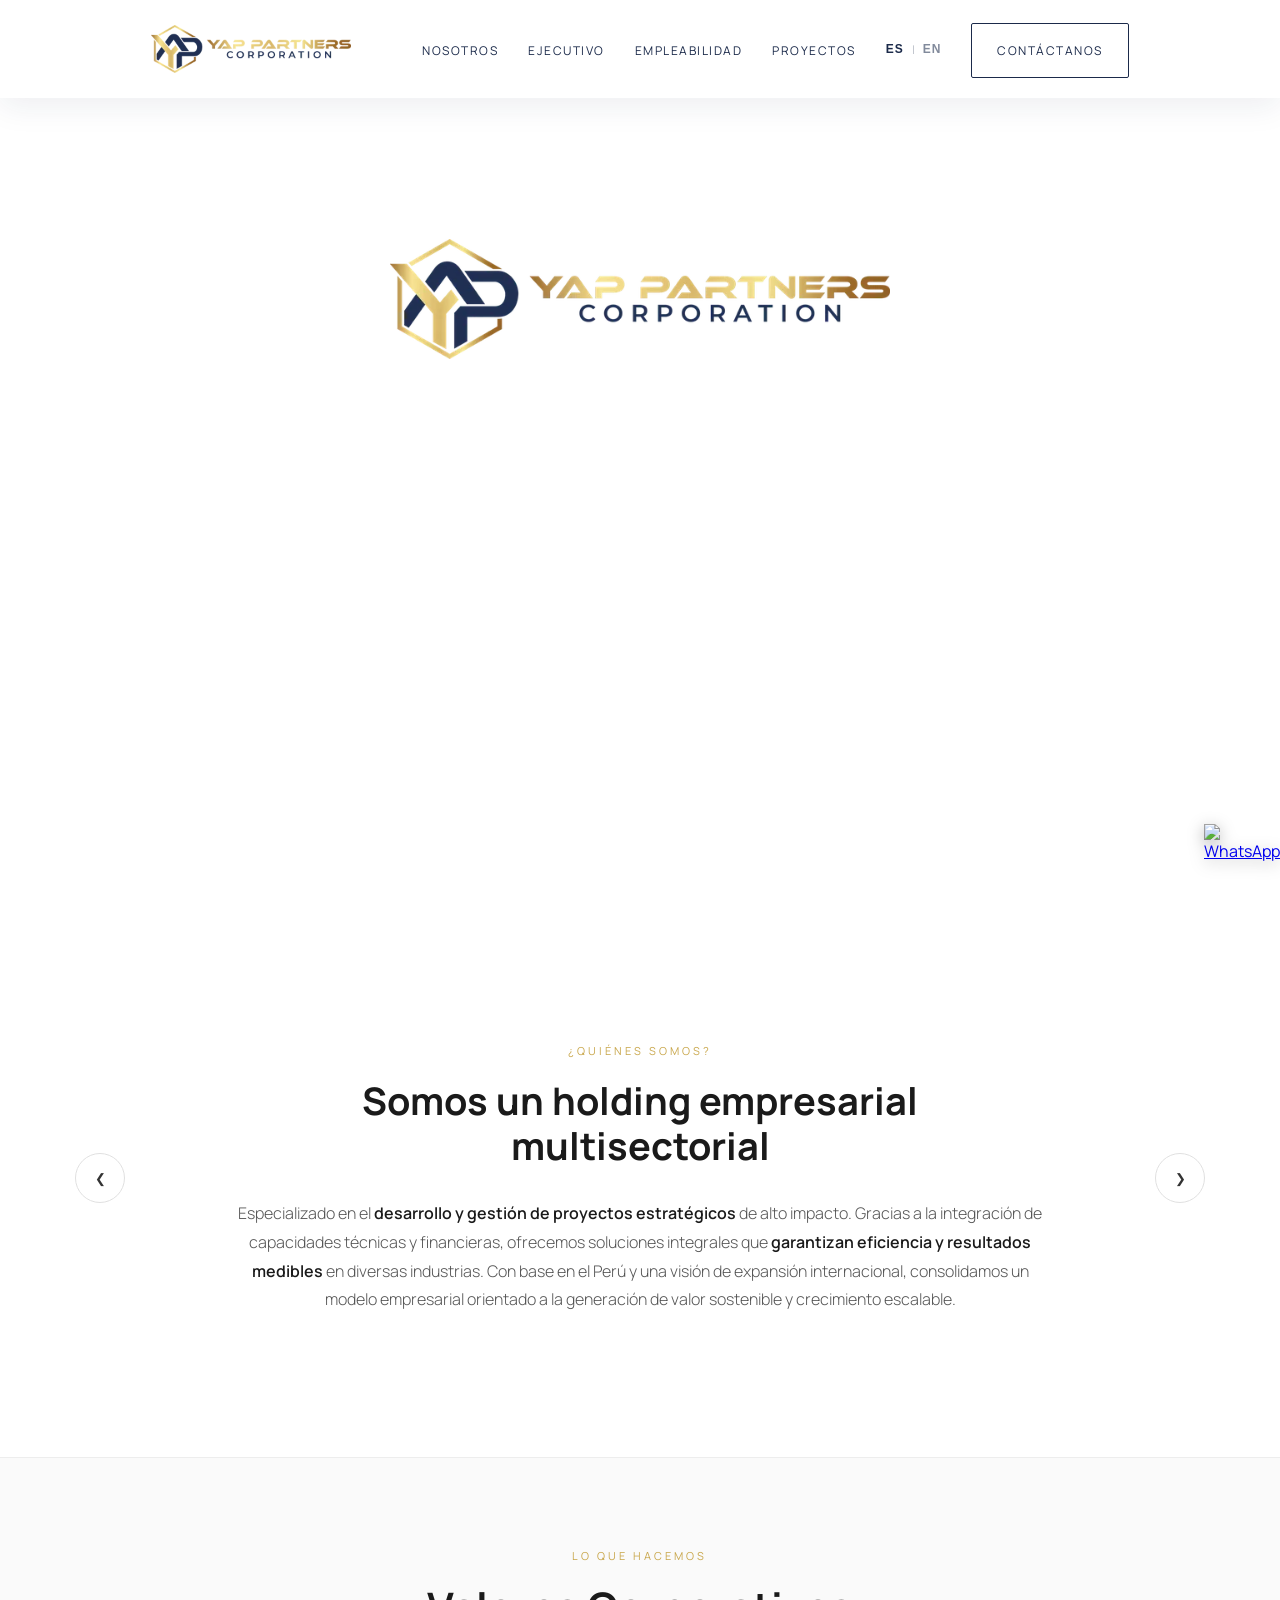
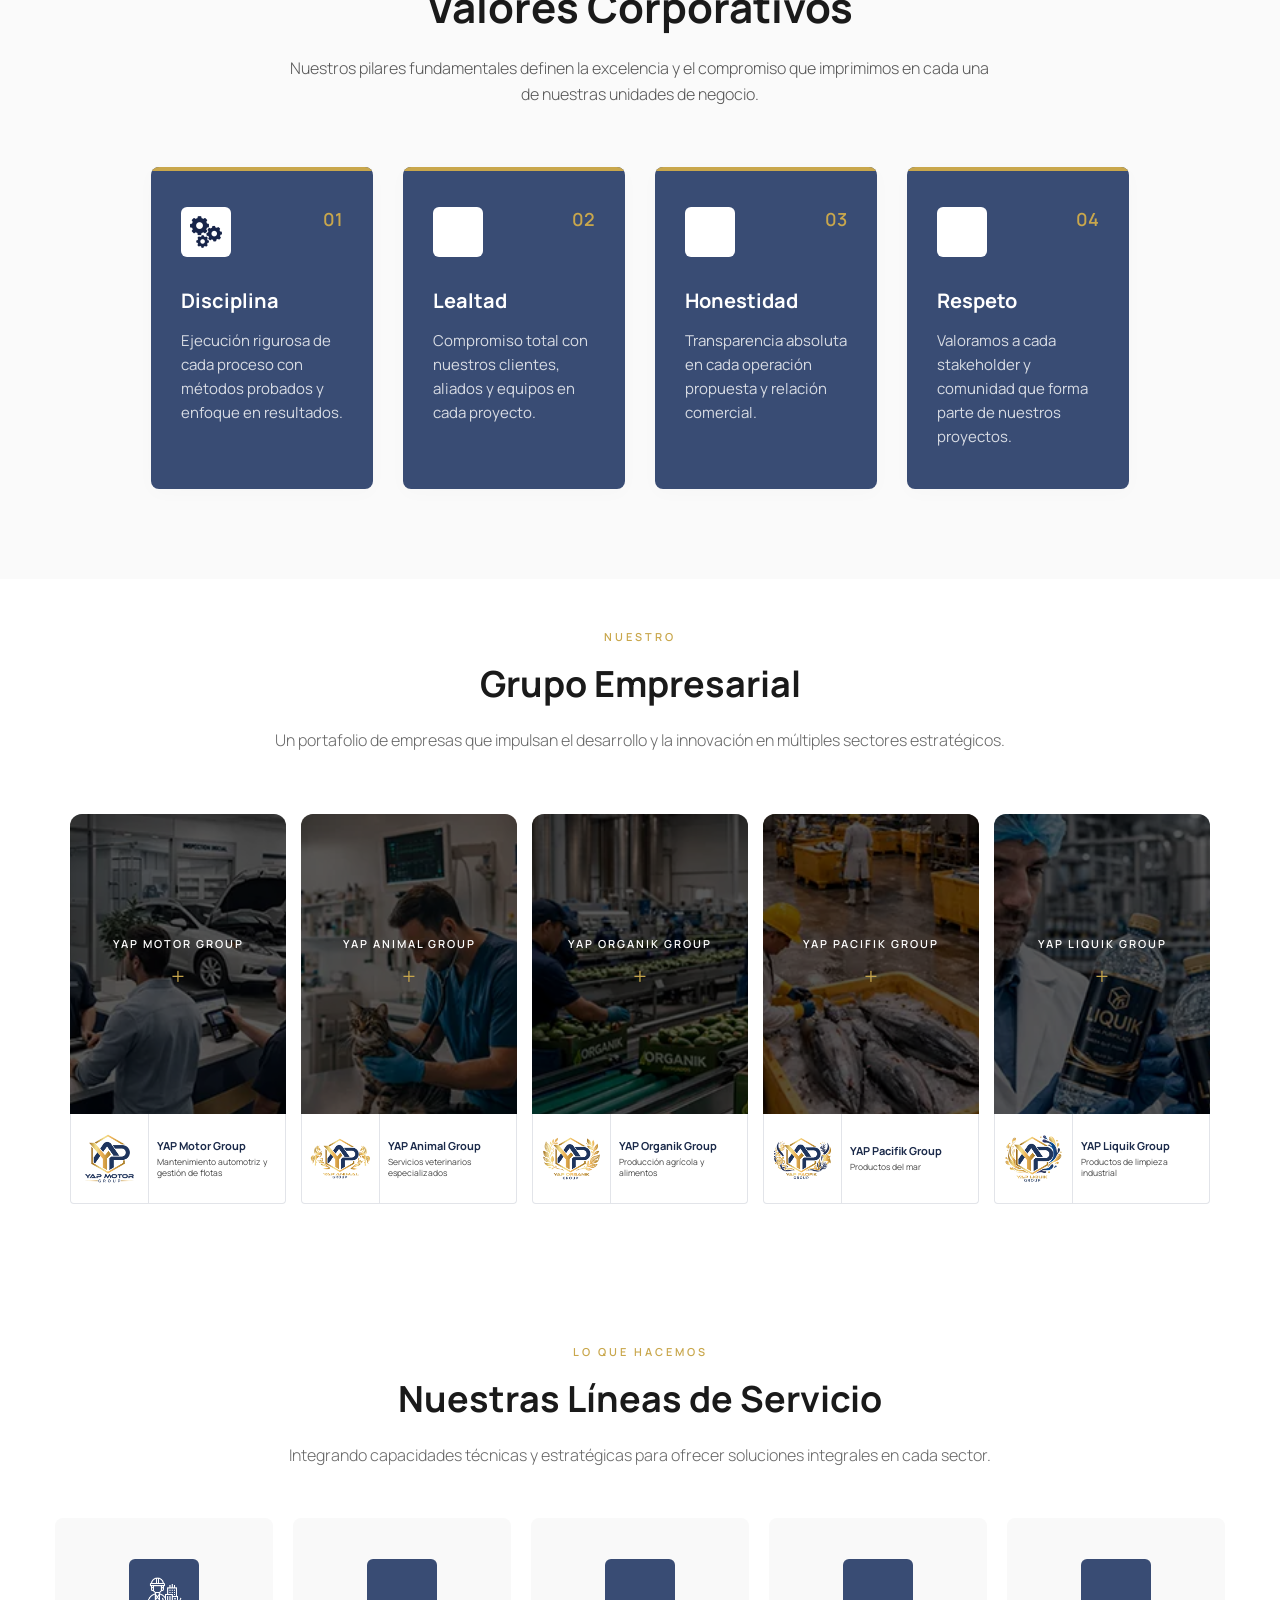
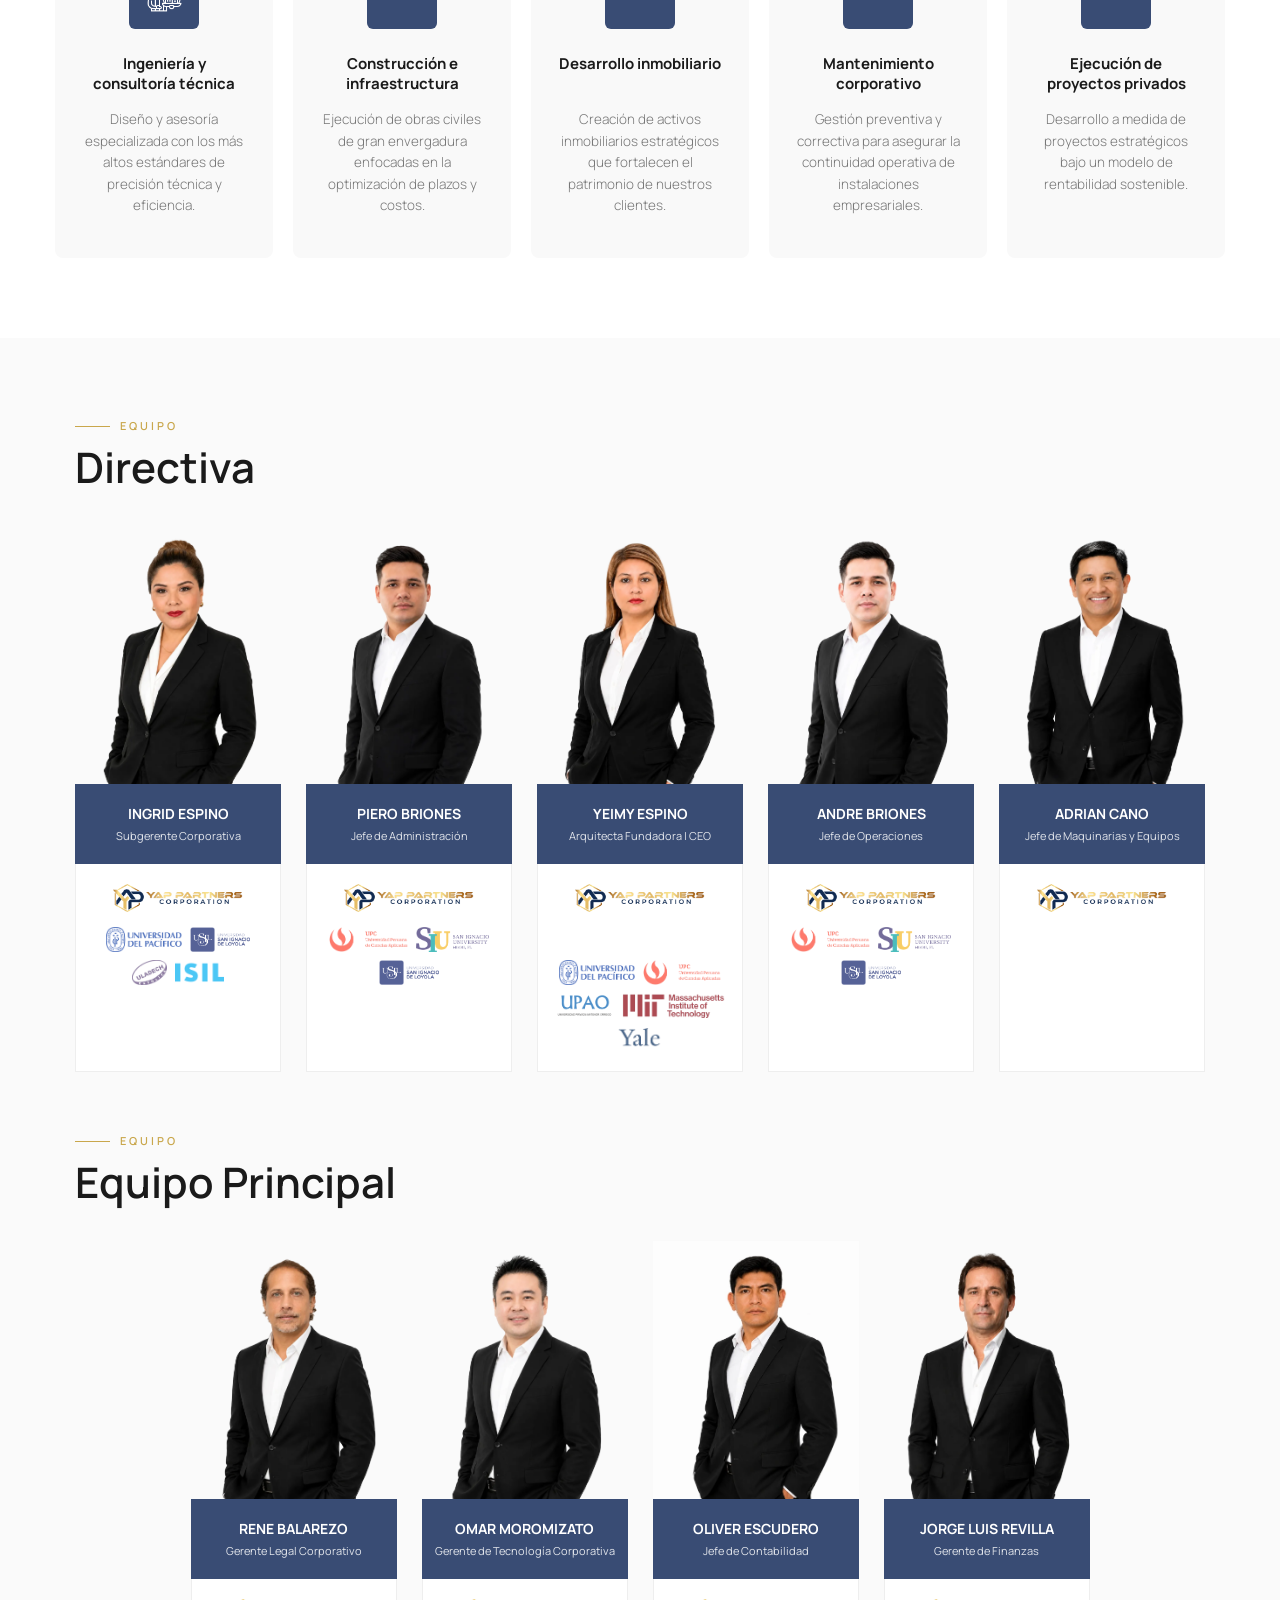
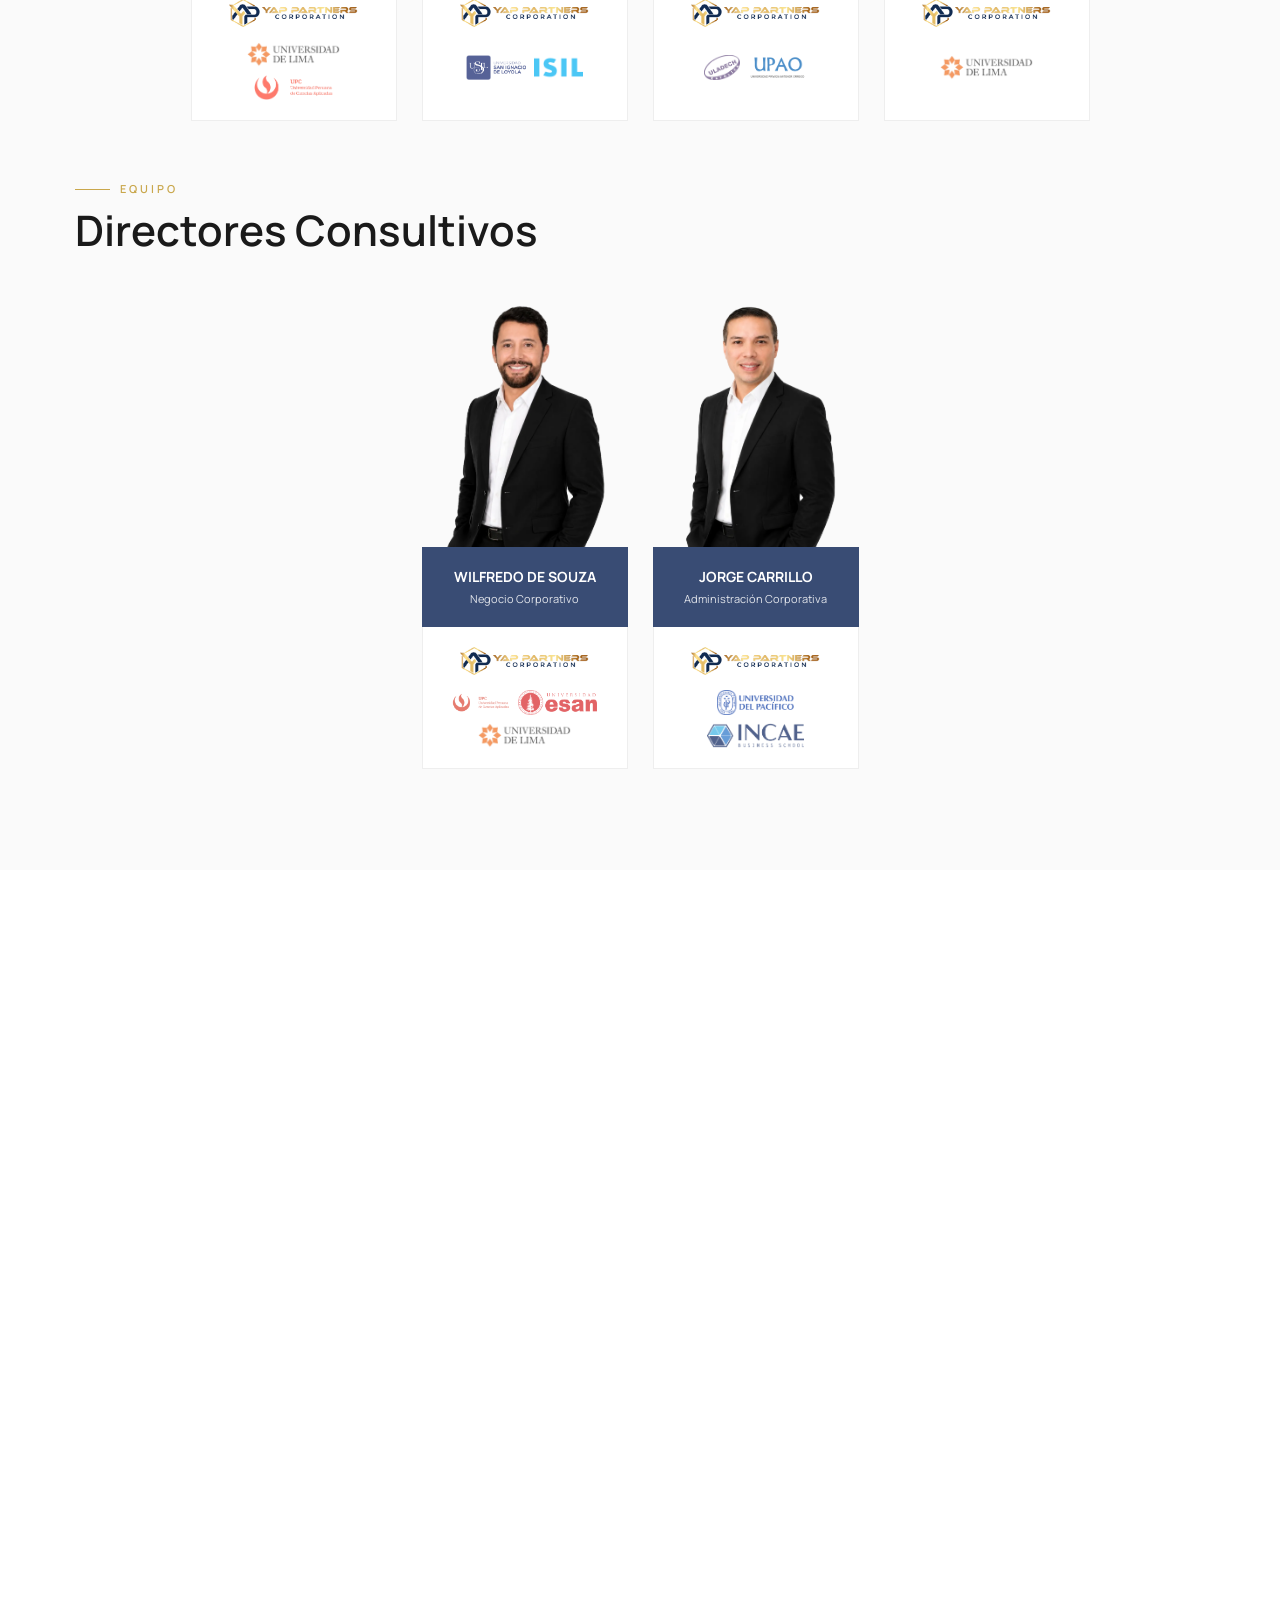
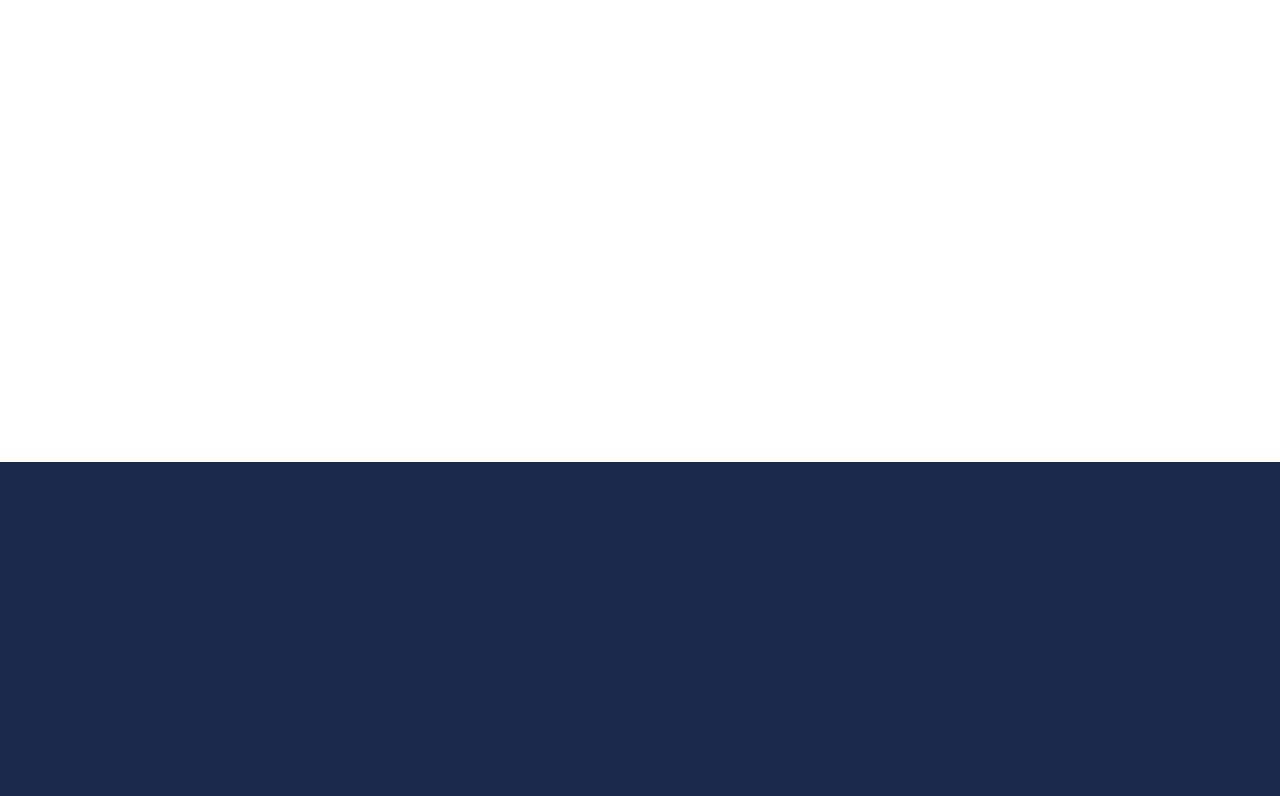
==== commit 57922249: "feat: changes" ====
--- a/index.html
+++ b/index.html
@@ -38,7 +38,7 @@
             <ul class="nav-menu">
                 <li><a href="#nosotros" data-i18n="nav_nosotros">NOSOTROS</a></li>
                 <li><a href="#ejecutivo" data-i18n="nav_ejecutivo">EJECUTIVO</a></li>
-                <li><a href="#empleos" data-i18n="nav_empleos">EMPLEOS</a></li>
+                <li><a href="empleabilidad.html" data-i18n="nav_empleos">EMPLEABILIDAD</a></li>
                 <li><a href="#proyectos" data-i18n="nav_proyectos">PROYECTOS</a></li>
             </ul>
 
@@ -742,80 +742,6 @@
         </div>
     </section>
 
-    <!-- ==================== EMPLEOS ==================== -->
-    <section class="jobs-section" id="empleos">
-        <div class="jobs-container">
-            <div class="jobs-content reveal fade-right">
-                <p class="jobs-eyebrow" data-i18n="jobs_eyebrow">EMPLEOS</p>
-                <h2 class="jobs-title">
-                    <!-- <span data-i18n="jobs_title_prefix">Empleabilidad en</span> -->
-                    <img src="imgs/log-horizontal.png" class="jobs-brand-logo"
-                        alt="YAP Partners Corporation SAC" loading="lazy" decoding="async">
-                </h2>
-                <h3 class="jobs-subtitle" data-i18n="jobs_subtitle">Construye tu futuro con nosotros</h3>
-                <p data-i18n="jobs_intro">
-                    En YAP buscamos personas apasionadas por la excelencia, la innovación y el desarrollo de proyectos
-                    de alto impacto. Valoramos el talento, el compromiso y la capacidad de generar soluciones que
-                    contribuyan al crecimiento de nuestros clientes y de la organización.
-                </p>
-                <p data-i18n="jobs_invitation">
-                    Si deseas formar parte de un equipo multidisciplinario, desarrollar tu potencial profesional y
-                    asumir nuevos desafíos en un entorno dinámico y colaborativo, te invitamos a postular.
-                </p>
-                <!-- <a href="#formulario-empleos" class="jobs-cta" data-i18n="jobs_cta">Envíanos tu CV</a> -->
-            </div>
-
-            <div class="jobs-form-card reveal fade-left" id="formulario-empleos">
-                <h3 data-i18n="jobs_form_title">Envíanos tu CV</h3>
-                <p class="jobs-form-lead" data-i18n="jobs_form_lead">
-                    ¿Quieres formar parte de YAP? Nos gustaría conocer tu perfil.
-                </p>
-                <p class="jobs-form-description" data-i18n="jobs_form_description">
-                    Adjunta tu Currículum Vitae (CV) para que sea enviado a empleabilidad de YAP e ingresa en el
-                    asunto el puesto de tu interés. Tu información será incorporada a nuestra base de talentos y será
-                    considerada en los procesos de selección presentes y futuros.
-                </p>
-
-                <form action="https://formsubmit.co/empleabilidad@yapcorporation.com" method="post"
-                    enctype="multipart/form-data" class="main-form jobs-form"
-                    data-endpoint="empleabilidad@yapcorporation.com" data-form-type="jobs">
-                    <input type="hidden" name="_subject" value="Nueva postulación desde la web de YAP Partners">
-                    <div class="form-row">
-                        <div class="form-group">
-                            <label for="jobName" data-i18n="jobs_form_name">NOMBRE</label>
-                            <input type="text" id="jobName" name="nombre" autocomplete="given-name" required>
-                        </div>
-                        <div class="form-group">
-                            <label for="jobLastName" data-i18n="jobs_form_lastname">APELLIDO</label>
-                            <input type="text" id="jobLastName" name="apellido" autocomplete="family-name" required>
-                        </div>
-                    </div>
-                    <div class="form-group full-width">
-                        <label for="jobSubject" data-i18n="jobs_form_subject">ASUNTO / PUESTO DE INTERÉS</label>
-                        <input type="text" id="jobSubject" name="asunto" required>
-                    </div>
-                    <div class="form-group full-width">
-                        <label for="jobDescription" data-i18n="jobs_form_description_label">DESCRIPCIÓN</label>
-                        <textarea id="jobDescription" name="descripcion" required></textarea>
-                    </div>
-                    <div class="form-group full-width file-group">
-                        <label for="jobCv" data-i18n="jobs_form_file">CURRÍCULUM VITAE (CV)</label>
-                        <input type="file" id="jobCv" name="archivo_cv"
-                            accept=".pdf,.doc,.docx,application/pdf,application/msword,application/vnd.openxmlformats-officedocument.wordprocessingml.document"
-                            data-max-size="10485760" aria-describedby="jobCvHelp" required>
-                        <small id="jobCvHelp" data-i18n="jobs_form_file_help">Formatos admitidos: PDF, DOC o DOCX. Tamaño máximo: 10 MB.</small>
-                    </div>
-                    <button type="submit" class="btn-submit" data-i18n="jobs_form_submit">Envíanos tu CV</button>
-                    <p class="form-status" role="status" aria-live="polite"></p>
-                </form>
-
-                <p class="jobs-closing" data-i18n="jobs_closing">
-                    ¡Esperamos contar contigo para seguir construyendo proyectos que generan valor e impacto!
-                </p>
-            </div>
-        </div>
-    </section>
-
     <!-- ==================== SLIDER PROYECTOS (VERSIÓN MOBILE) ==================== -->
     <div id="proyectos" class="section-anchor" aria-hidden="true"></div>
     <section class="proyectos-slider mod-mobile">
@@ -1230,7 +1156,7 @@
                 </div>
                 <div class="logo-divider"></div>
                 <div class="logo-item">
-                    <img loading="lazy" decoding="async" src="imgs/Logo_Toma-blanco-2.png" alt="Toma" style="max-width: 70%">
+                    <img loading="lazy" decoding="async" src="imgs/Logo_Toma-blanco-2.png" alt="Toma" style="max-width: 60%">
                 </div>
             </div>
             <p class="politicas-text" data-i18n="footer_privacy">Políticas de privacidad</p>
--- a/styles.css
+++ b/styles.css
@@ -78,6 +78,32 @@
     object-position: center center;
 }
 
+.project-feature-video {
+    position: relative;
+    align-self: center;
+    min-width: 0;
+    min-height: 0;
+    aspect-ratio: 995 / 576;
+    overflow: hidden;
+    background-position: center;
+    background-size: cover;
+}
+
+.project-feature-video video {
+    display: block;
+    width: 100%;
+    height: 100%;
+    min-height: 0;
+    object-fit: cover;
+    object-position: center;
+    opacity: 0;
+    transition: opacity 0.45s ease;
+}
+
+.project-feature-video video.is-ready {
+    opacity: 1;
+}
+
 @media (min-width: 901px) {
     .project-feature {
         grid-template-columns: minmax(0, 1.32fr) minmax(300px, 0.68fr);
@@ -112,6 +138,30 @@
     line-height: 1.7;
 }
 
+.project-view-more {
+    align-self: flex-start;
+    margin-top: 18px;
+    padding: 12px 22px;
+    border: 1px solid var(--color-gold);
+    border-radius: 999px;
+    background: transparent;
+    color: var(--color-navy);
+    font: inherit;
+    font-size: 12px;
+    font-weight: 700;
+    letter-spacing: 1.5px;
+    cursor: pointer;
+    transition: color 0.2s ease, background-color 0.2s ease, transform 0.2s ease;
+}
+
+.project-view-more:hover,
+.project-view-more:focus-visible {
+    background-color: var(--color-gold);
+    color: #ffffff;
+    transform: translateY(-2px);
+    outline: none;
+}
+
 .project-gallery-strip {
     display: grid;
     grid-template-columns: repeat(4, 1fr);
@@ -163,8 +213,11 @@
 @media (max-width: 600px) {
     .project-feature>img {
         height: auto;
+        max-height: none;
+    }
+
+    .project-feature>img {
         min-height: 0;
-        max-height: none;
         object-fit: contain;
     }
 
@@ -430,17 +483,9 @@
     line-height: 1.25;
 }
 
-.directiva-section .group-wrapper:nth-child(1) .worker-card {
+.directiva-section .group-wrapper .worker-card {
     width: calc(20% - 20px);
     min-width: 205px;
-}
-
-.directiva-section .group-wrapper:nth-child(2) .worker-card {
-    width: calc(25% - 20px);
-}
-
-.directiva-section .group-wrapper:nth-child(3) .worker-card {
-    width: calc(33.333% - 20px);
 }
 
 .worker-image-reference {
@@ -1007,7 +1052,7 @@
     font-size: 18px;
     line-height: 1.5;
     margin-bottom: 40px;
-    color: #e0e0e0;
+    color: #ffffff;
     max-width: 600px;
     font-weight: 700;
 }
@@ -1617,7 +1662,7 @@
 }
 
 .group-wrapper {
-    margin-bottom: 80px;
+    margin-bottom: 60px;
 }
 
 .section-subtitle {
@@ -2294,6 +2339,18 @@
 }
 
 /* ==================== EMPLEOS ==================== */
+.jobs-page {
+    background: #111c35;
+}
+
+.jobs-page .jobs-section {
+    min-height: 100vh;
+    padding-top: 150px;
+    padding-bottom: 70px;
+    display: flex;
+    align-items: center;
+}
+
 .jobs-section {
     width: 100%;
     padding: 34px 4%;
@@ -2581,6 +2638,12 @@
 }
 
 @media (max-width: 900px) {
+    .jobs-page .jobs-section {
+        padding-top: 125px;
+        padding-bottom: 55px;
+        align-items: flex-start;
+    }
+
     .jobs-section {
         padding: 42px 6%;
     }
@@ -2596,6 +2659,11 @@
 }
 
 @media (max-width: 600px) {
+    .jobs-page .jobs-section {
+        padding-top: 110px;
+        padding-bottom: 44px;
+    }
+
     .jobs-section {
         padding: 36px 5%;
     }
@@ -3472,12 +3540,18 @@
     border: 1px solid rgba(255, 255, 255, 0.08);
 }
 
-.popup-carousel-main-img {
+.popup-carousel-main-img,
+.popup-carousel-main-video {
     width: 100%;
     height: 100%;
     object-fit: cover;
     opacity: 0;
     transition: opacity 0.25s ease-in-out;
+}
+
+.popup-carousel-main-video {
+    display: block;
+    background: #000;
 }
 
 .popup-carousel-caption {
@@ -3598,6 +3672,10 @@
     border-color: var(--color-gold);
     box-shadow: 0 8px 20px rgba(201, 167, 76, 0.3);
     transform: translateY(-2px);
+}
+
+.popup-thumbnail-item.is-video {
+    border-color: rgba(201, 167, 76, 0.65);
 }
 
 /* Responsive adjustments */
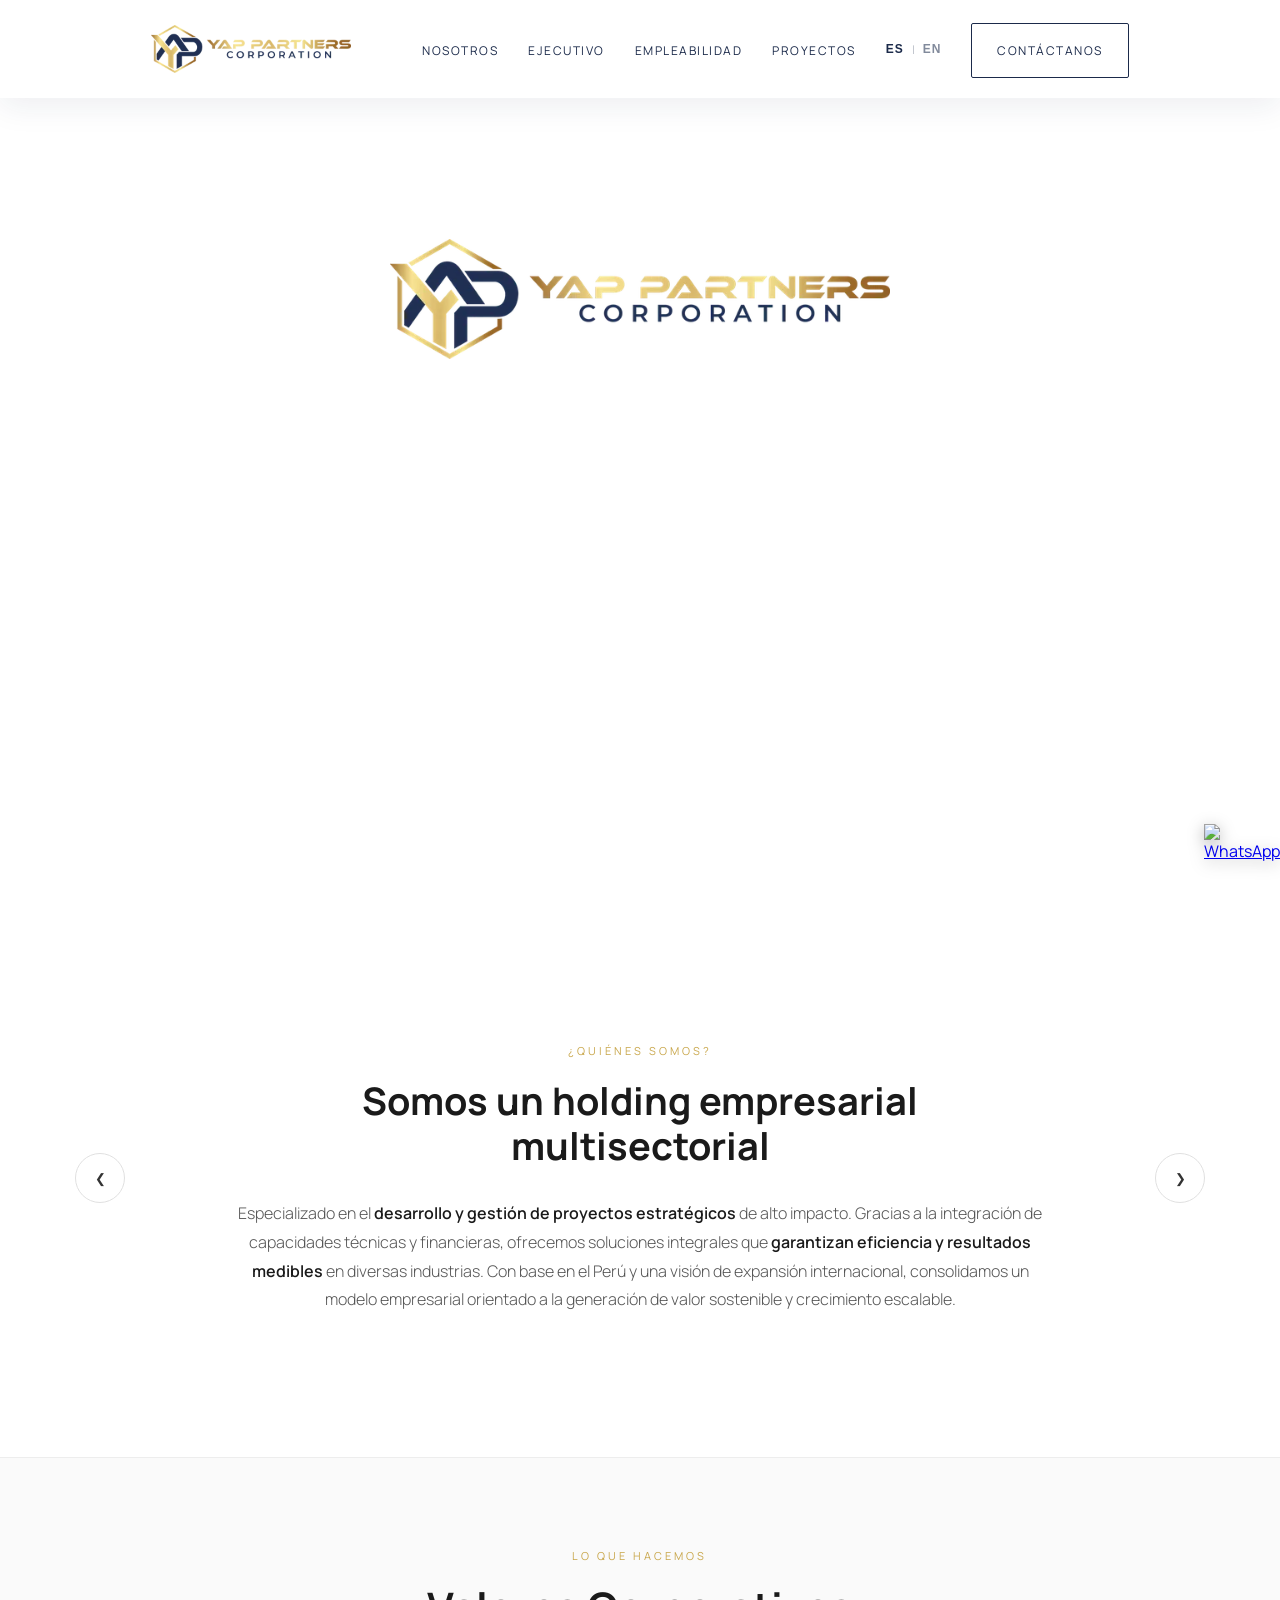
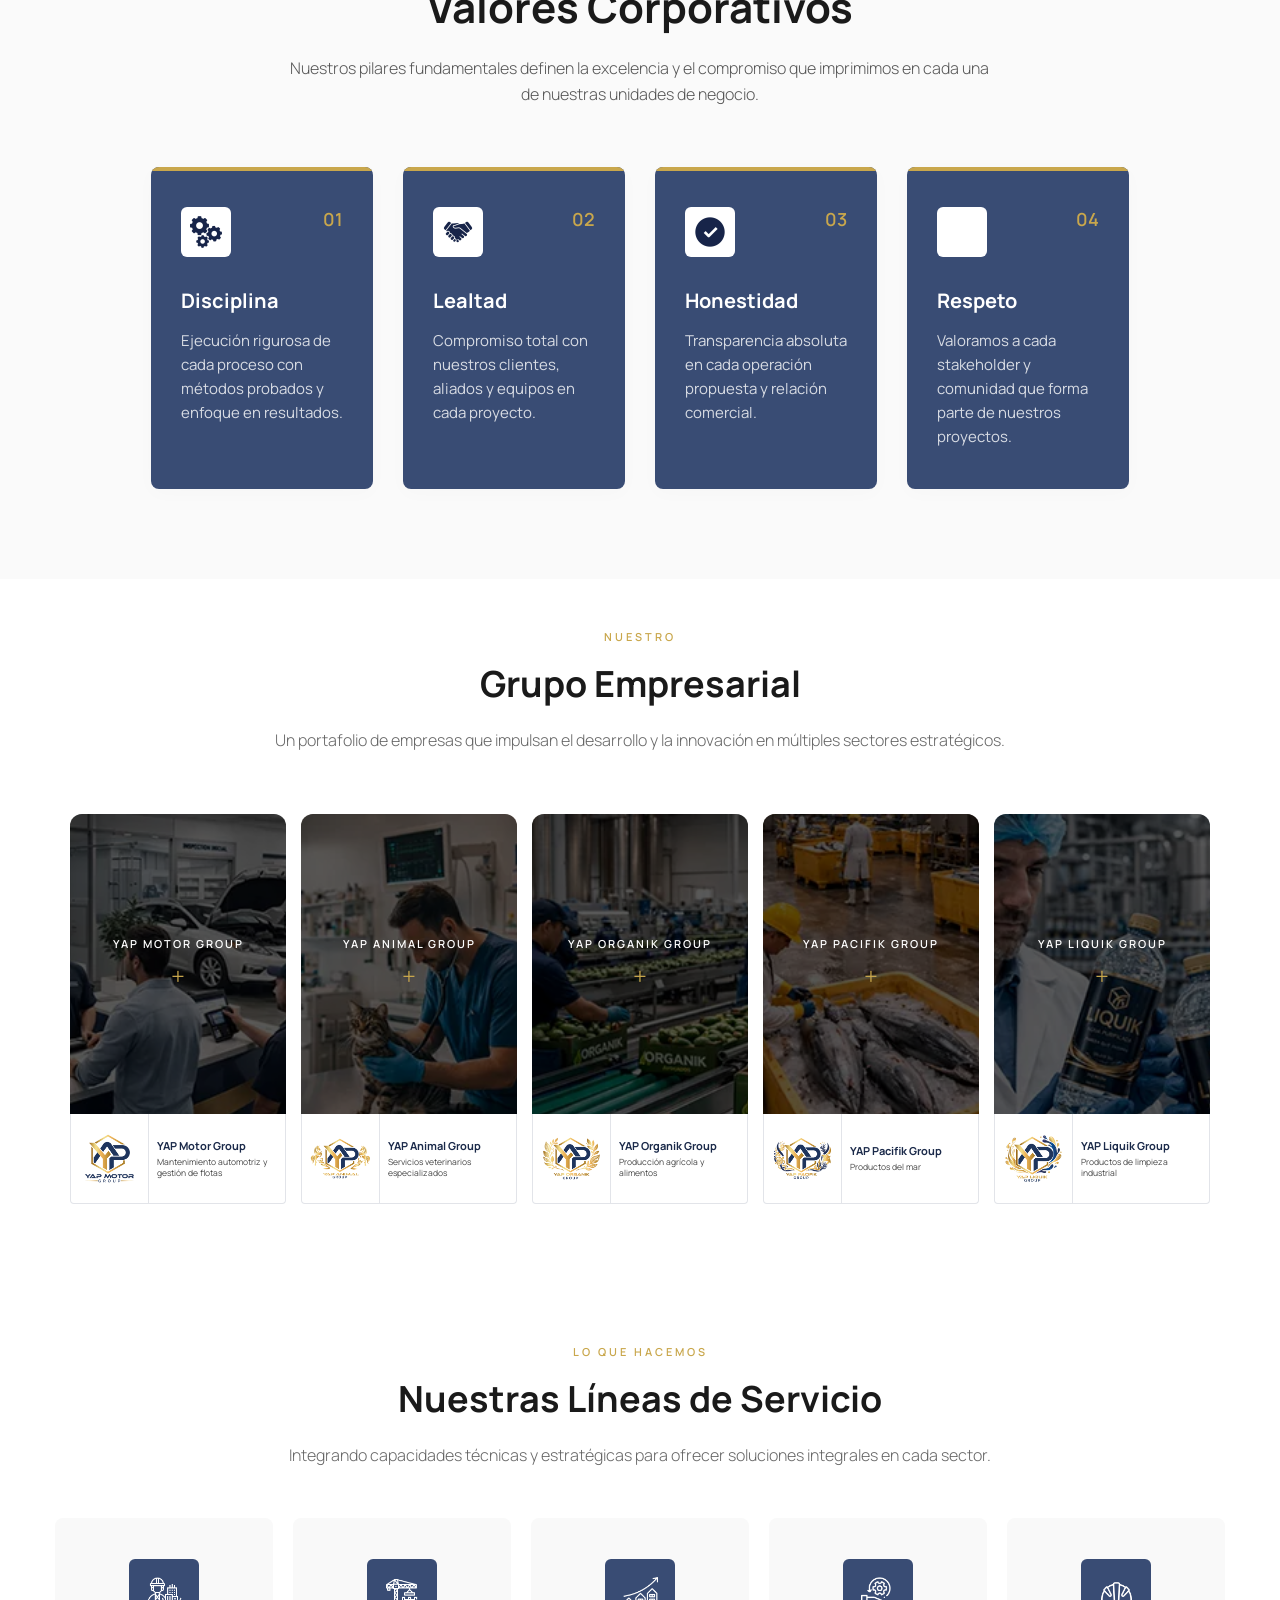
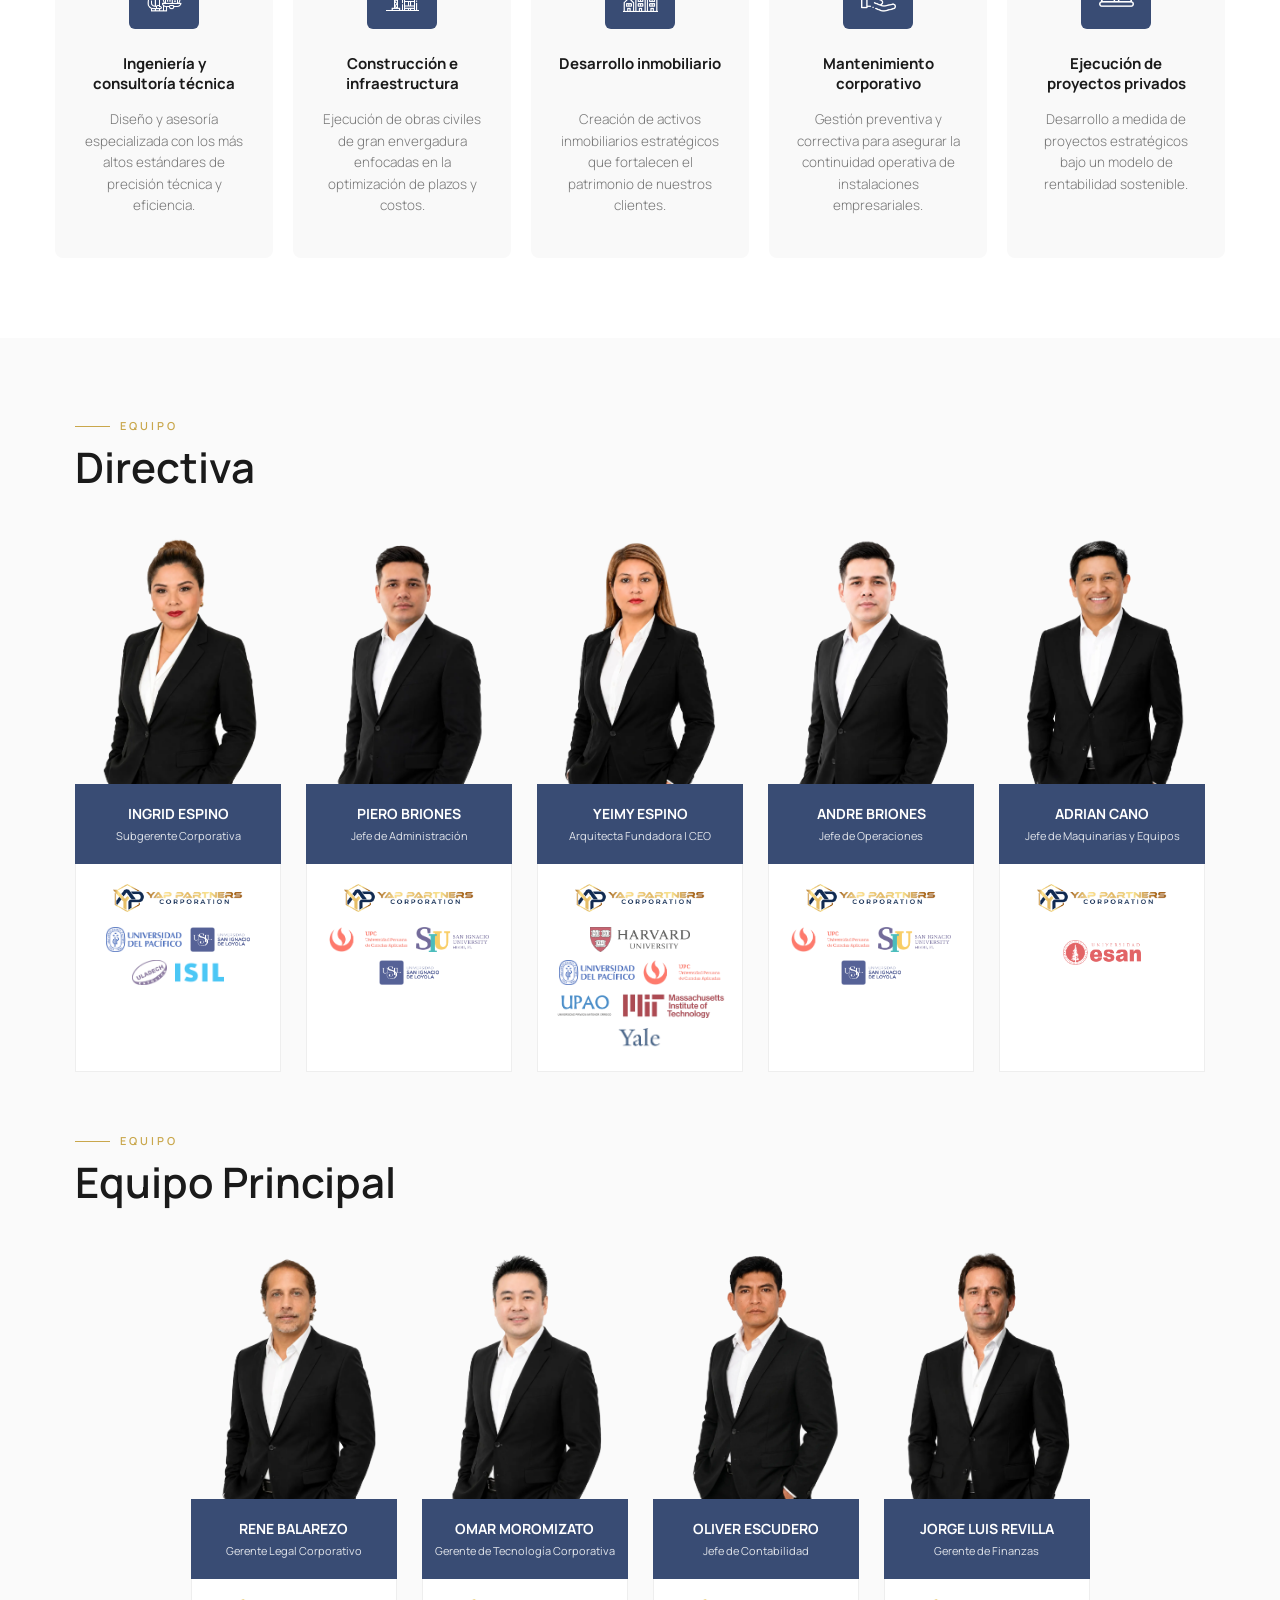
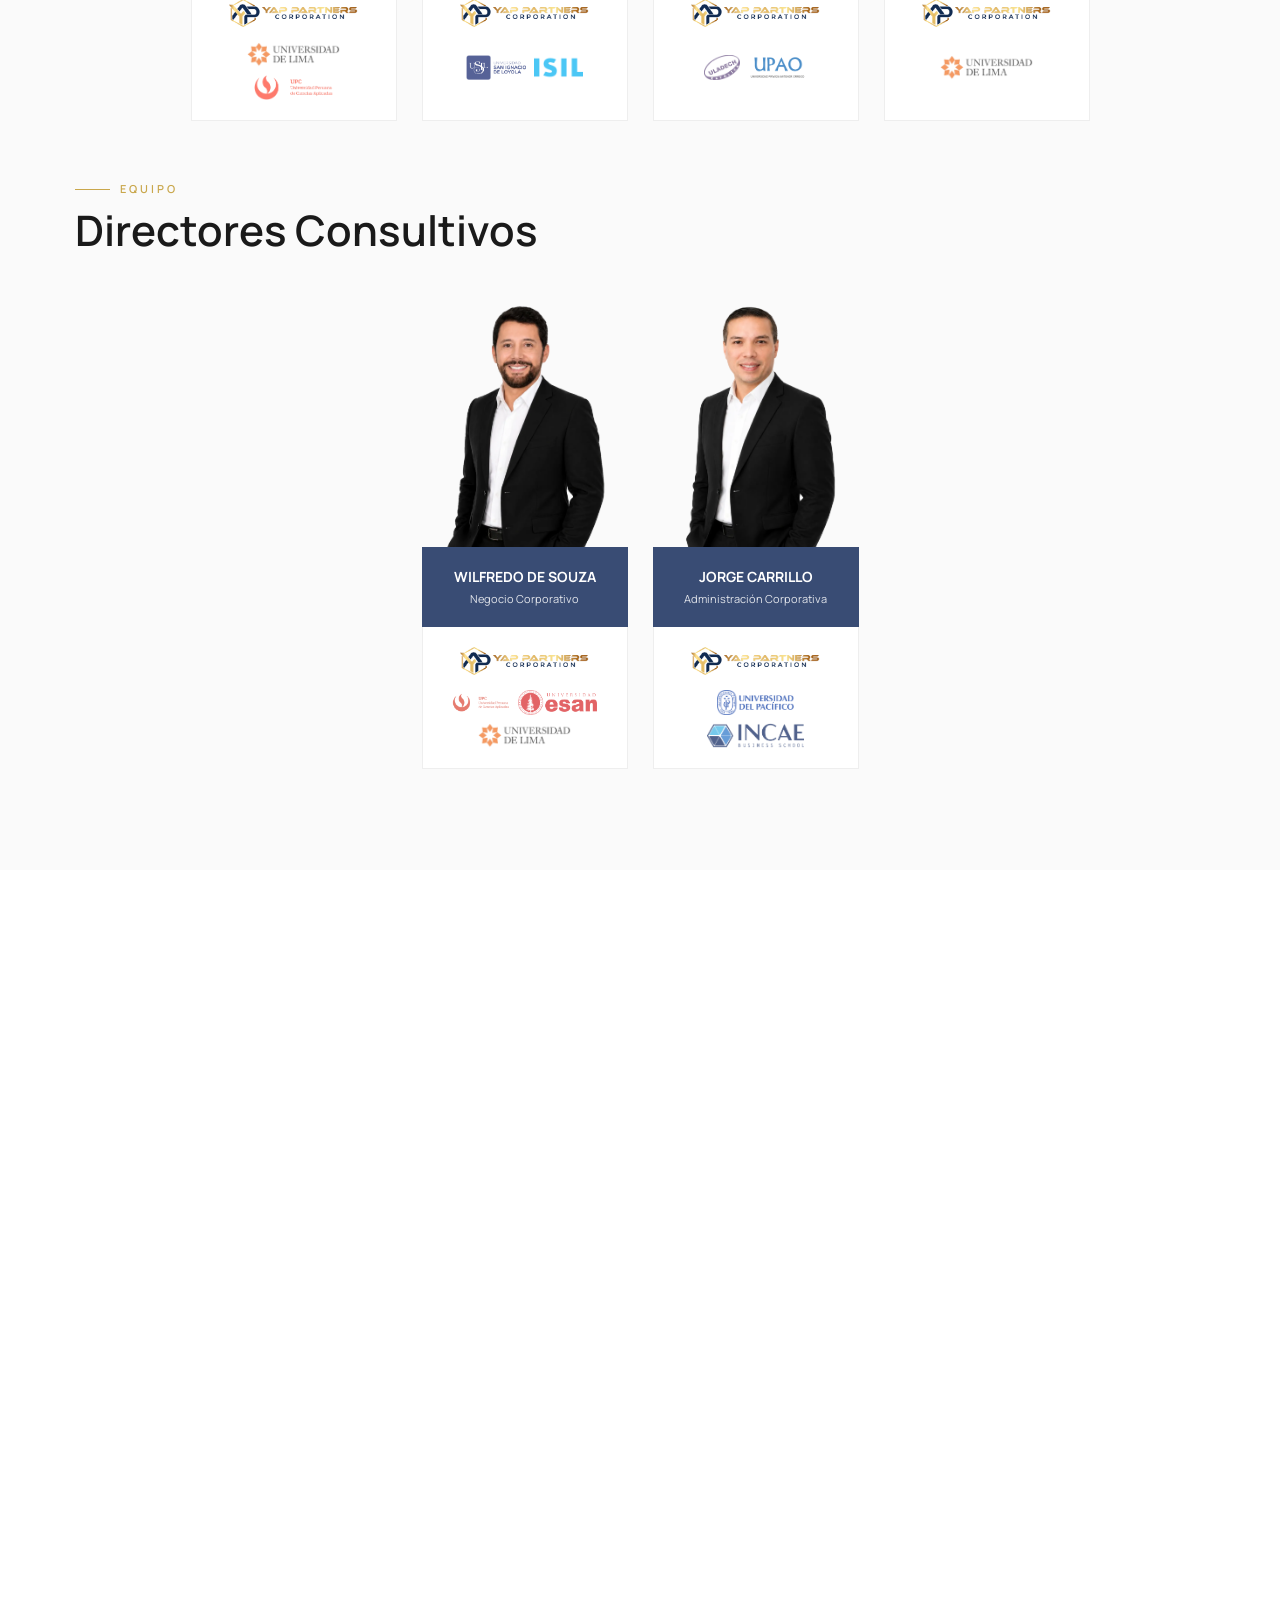
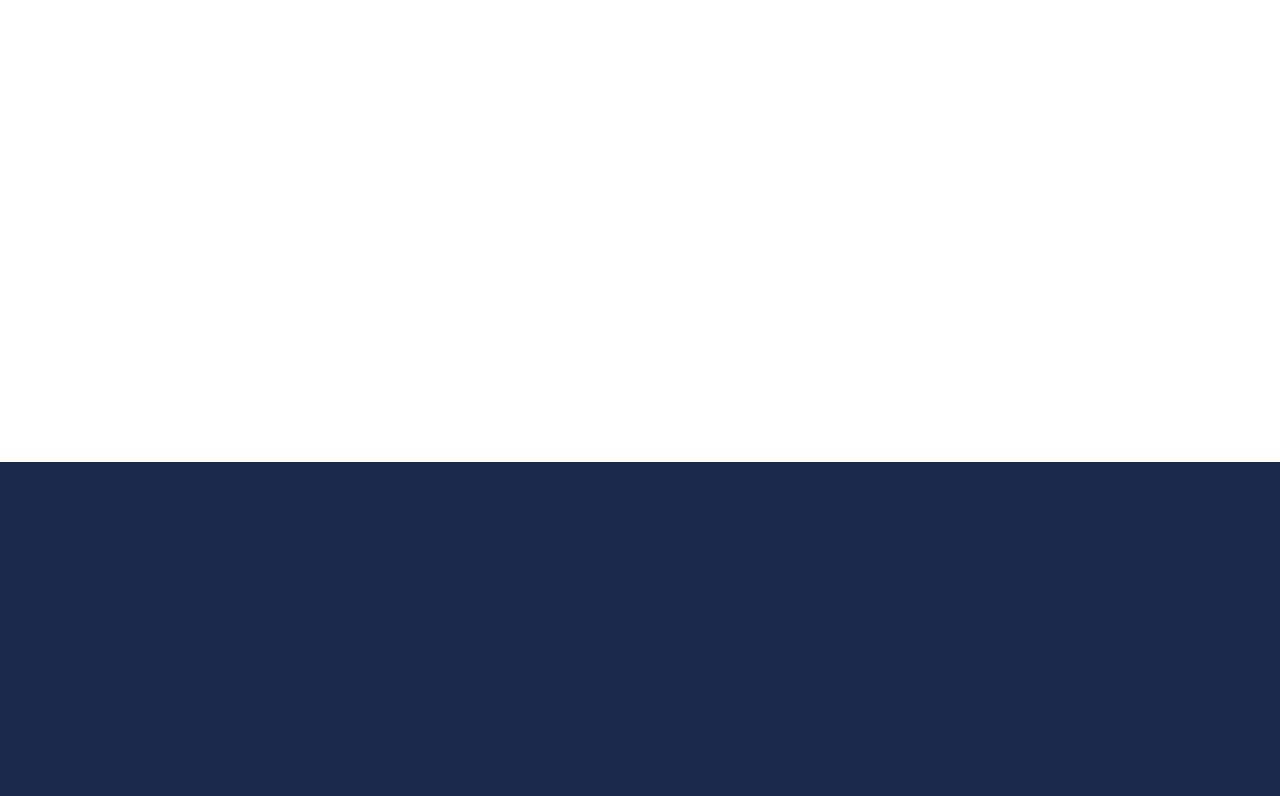
==== commit 372089de: "feat: video changes" ====
--- a/index.html
+++ b/index.html
@@ -59,9 +59,8 @@
     <!-- ==================== HERO ==================== -->
     <section class="hero-general">
         <div class="hero-video-container">
-            <video autoplay muted loop playsinline preload="metadata" class="hero-video"
-                poster="https://res.cloudinary.com/hqfhmq40/video/upload/f_jpg,q_auto,w_1280/v1783639874/video-inmobiliaria_wnmkzd.jpg">
-                <source src="https://res.cloudinary.com/hqfhmq40/video/upload/f_auto,q_auto:eco,ac_none,w_1280/v1783639874/video-inmobiliaria_wnmkzd.mp4" type="video/mp4">
+            <video autoplay muted loop playsinline preload="metadata" class="hero-video">
+                <source src="videos/VIDEO_PORTADA.mp4" type="video/mp4">
             </video>
         </div>
         <div class="hero-overlay">
--- a/styles.css
+++ b/styles.css
@@ -175,6 +175,10 @@
     object-fit: cover;
     cursor: pointer;
     transition: opacity 0.2s ease, transform 0.2s ease;
+}
+
+.project-gallery-strip .project-gallery-modal-only {
+    display: none;
 }
 
 .project-gallery-strip img:hover,
@@ -996,7 +1000,7 @@
     width: 100%;
     height: 100%;
     object-fit: cover;
-    animation: slowZoom 5s cubic-bezier(0.25, 0.8, 0.25, 1) forwards;
+    /* animation: slowZoom 2s cubic-bezier(0.25, 0.8, 0.25, 1) forwards; */
 }
 
 .hero-overlay {
@@ -2086,6 +2090,10 @@
     border-bottom: 1px solid rgba(255, 255, 255, 0.3);
     padding-bottom: 5px;
     transition: border-color 0.3s;
+    position: relative;
+    z-index: 2;
+    pointer-events: auto;
+    touch-action: manipulation;
 }
 
 .link-more:hover {
@@ -2304,6 +2312,13 @@
         padding: 30px 25px;
         padding-top: 10px;
         padding-bottom: 34px;
+    }
+
+    .link-more {
+        display: inline-flex;
+        align-items: center;
+        min-height: 44px;
+        margin-bottom: -12px;
     }
 
     .nav-arrows {
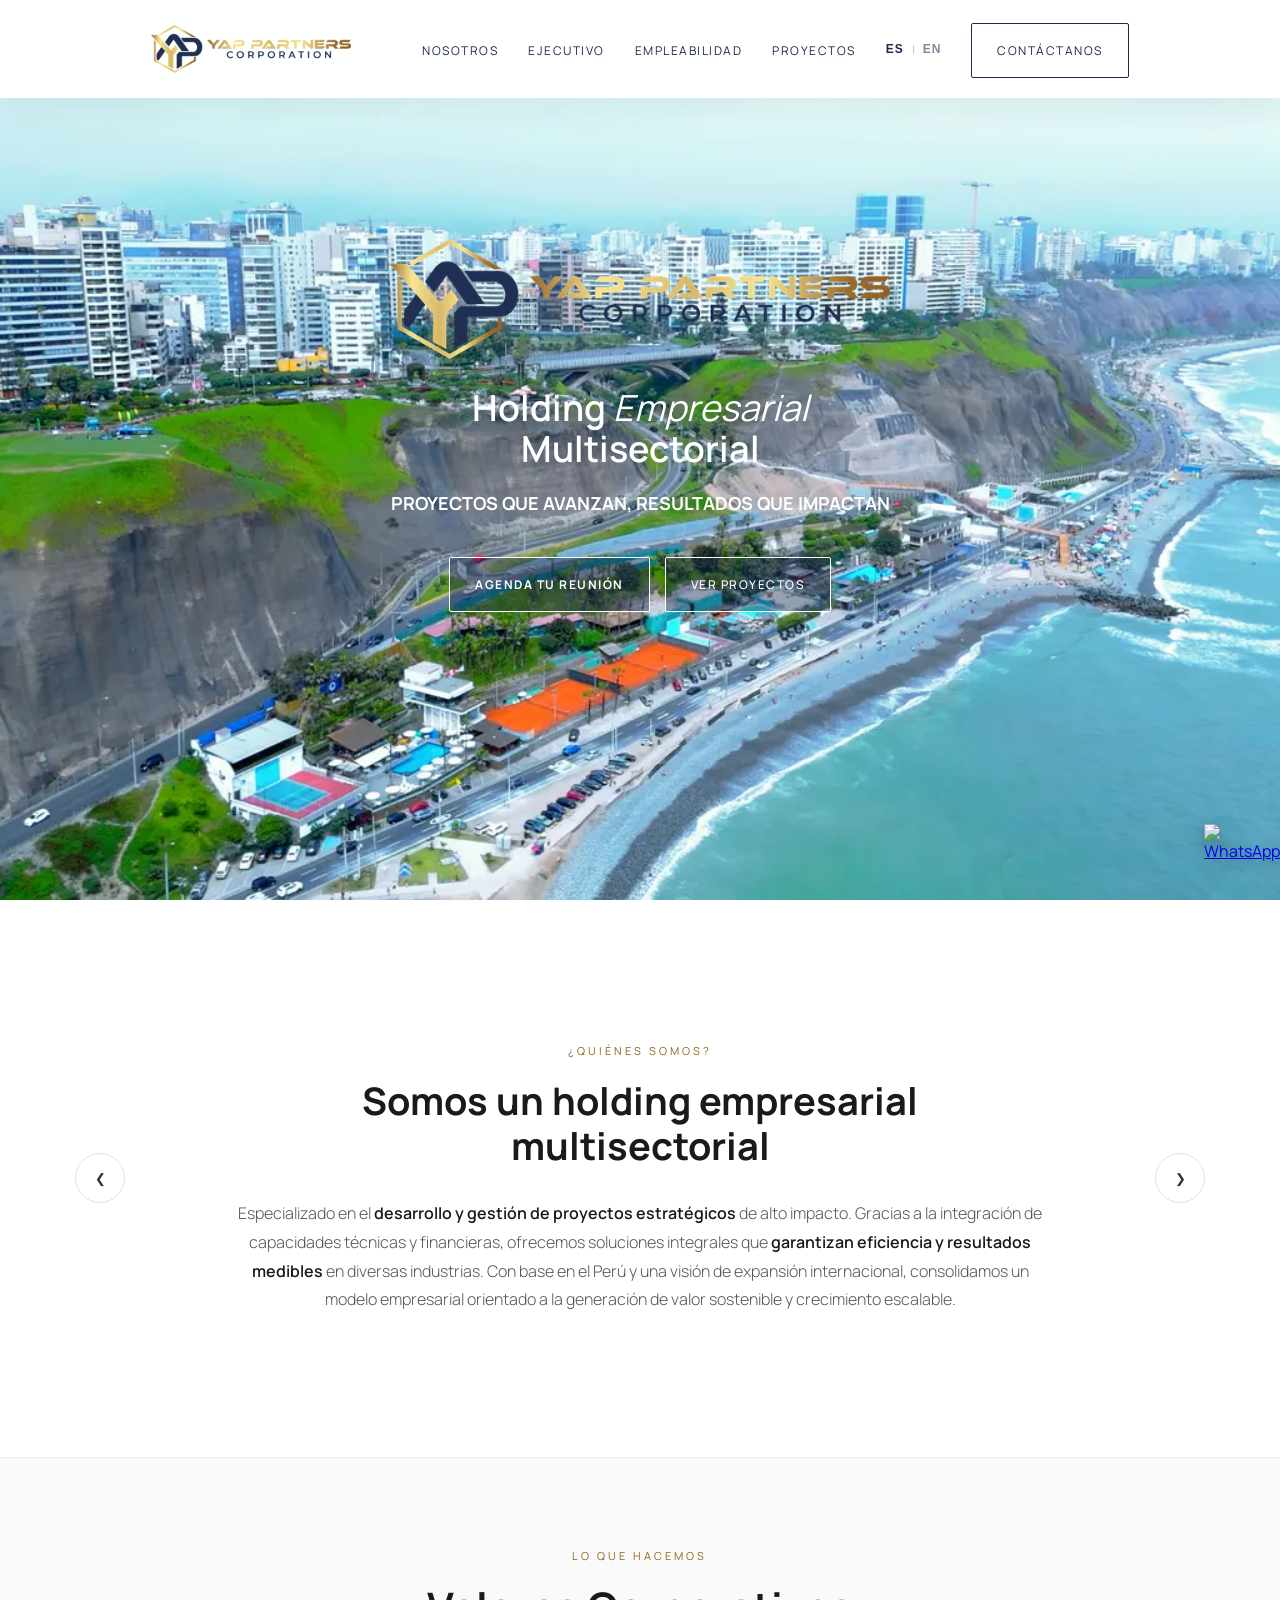
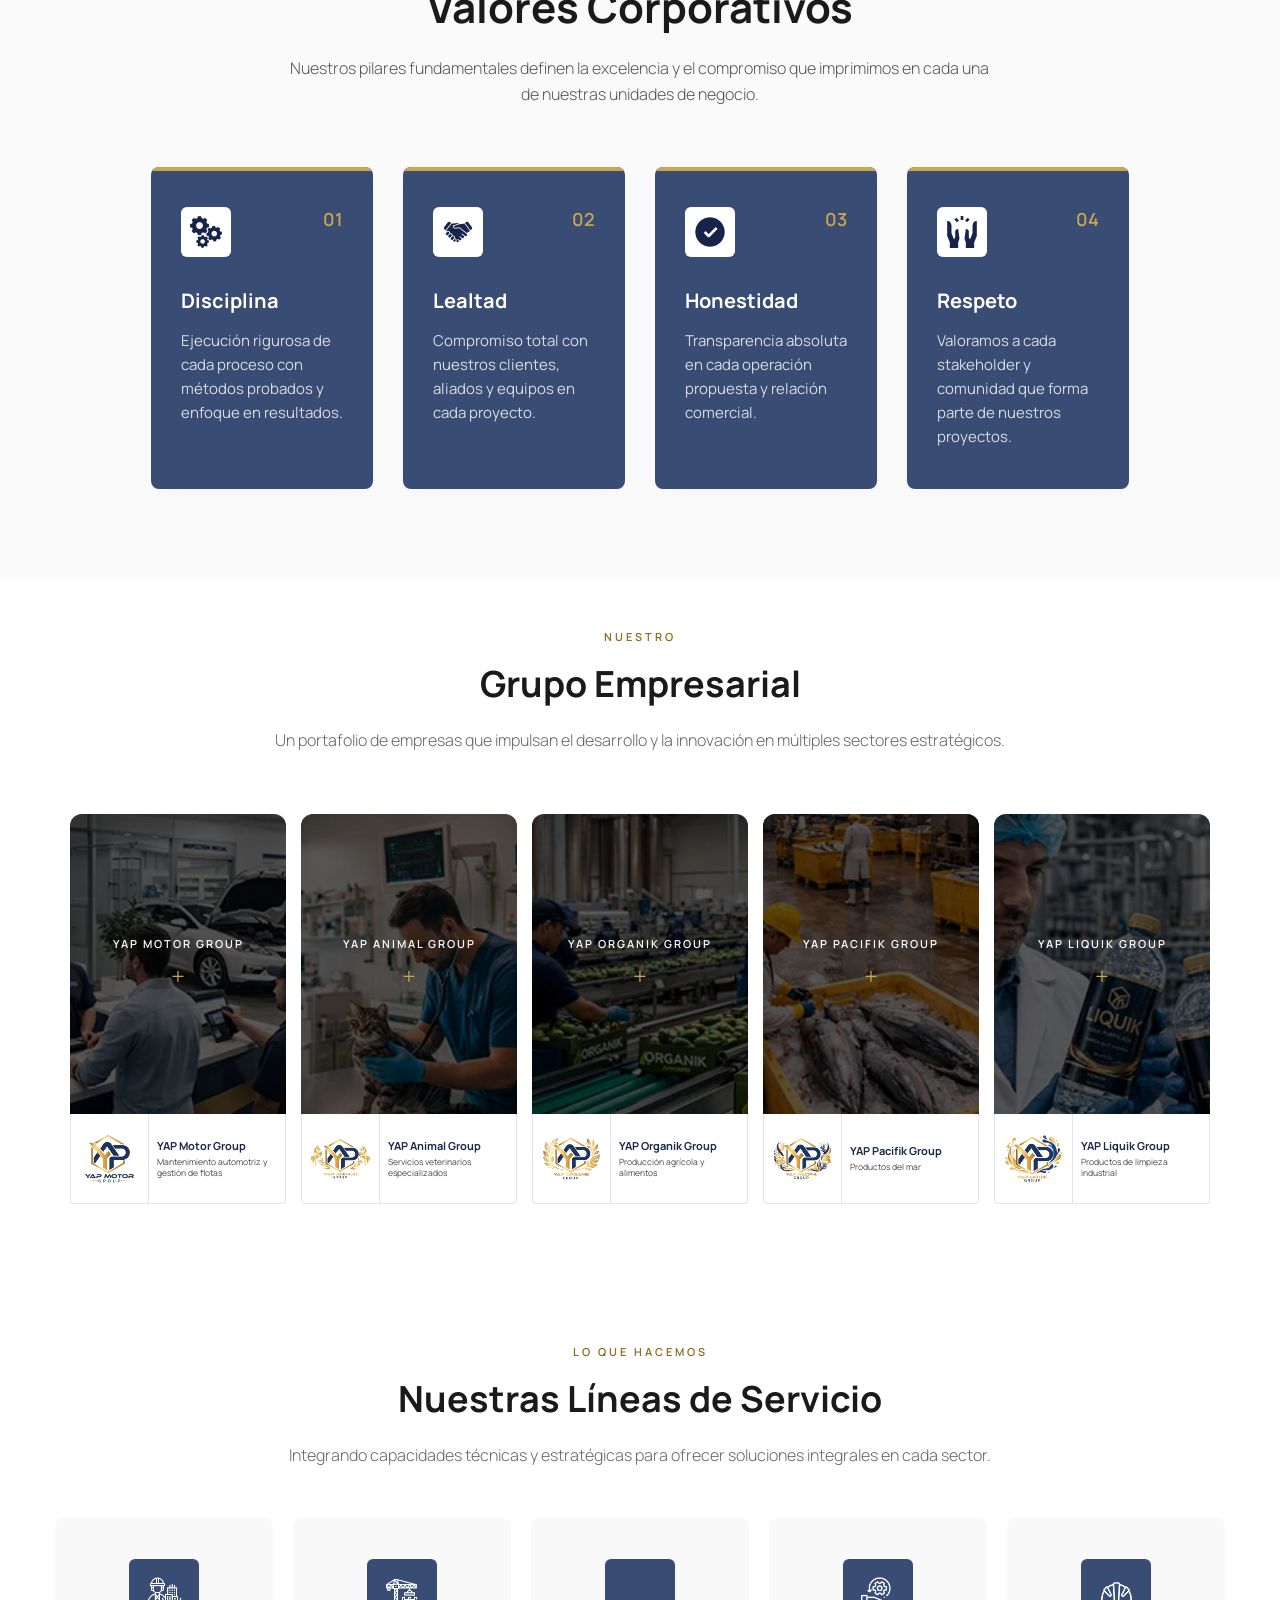
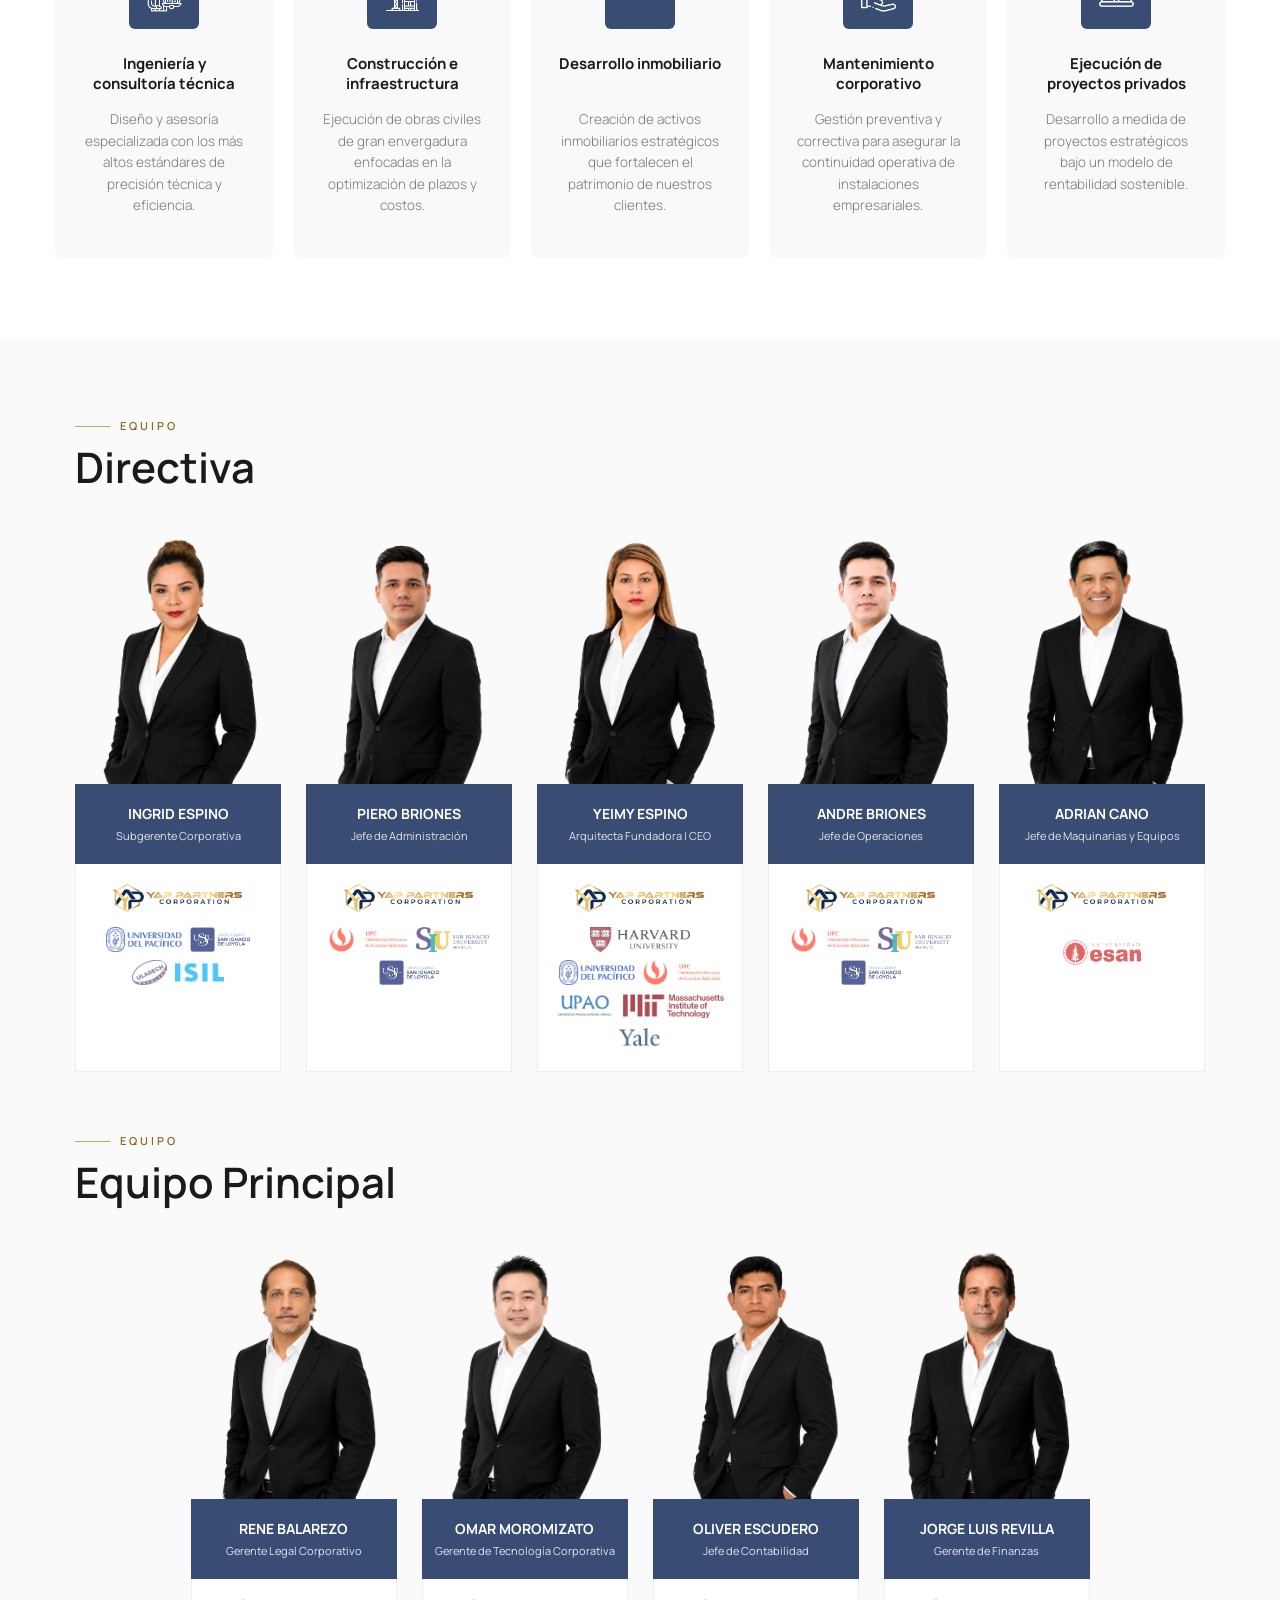
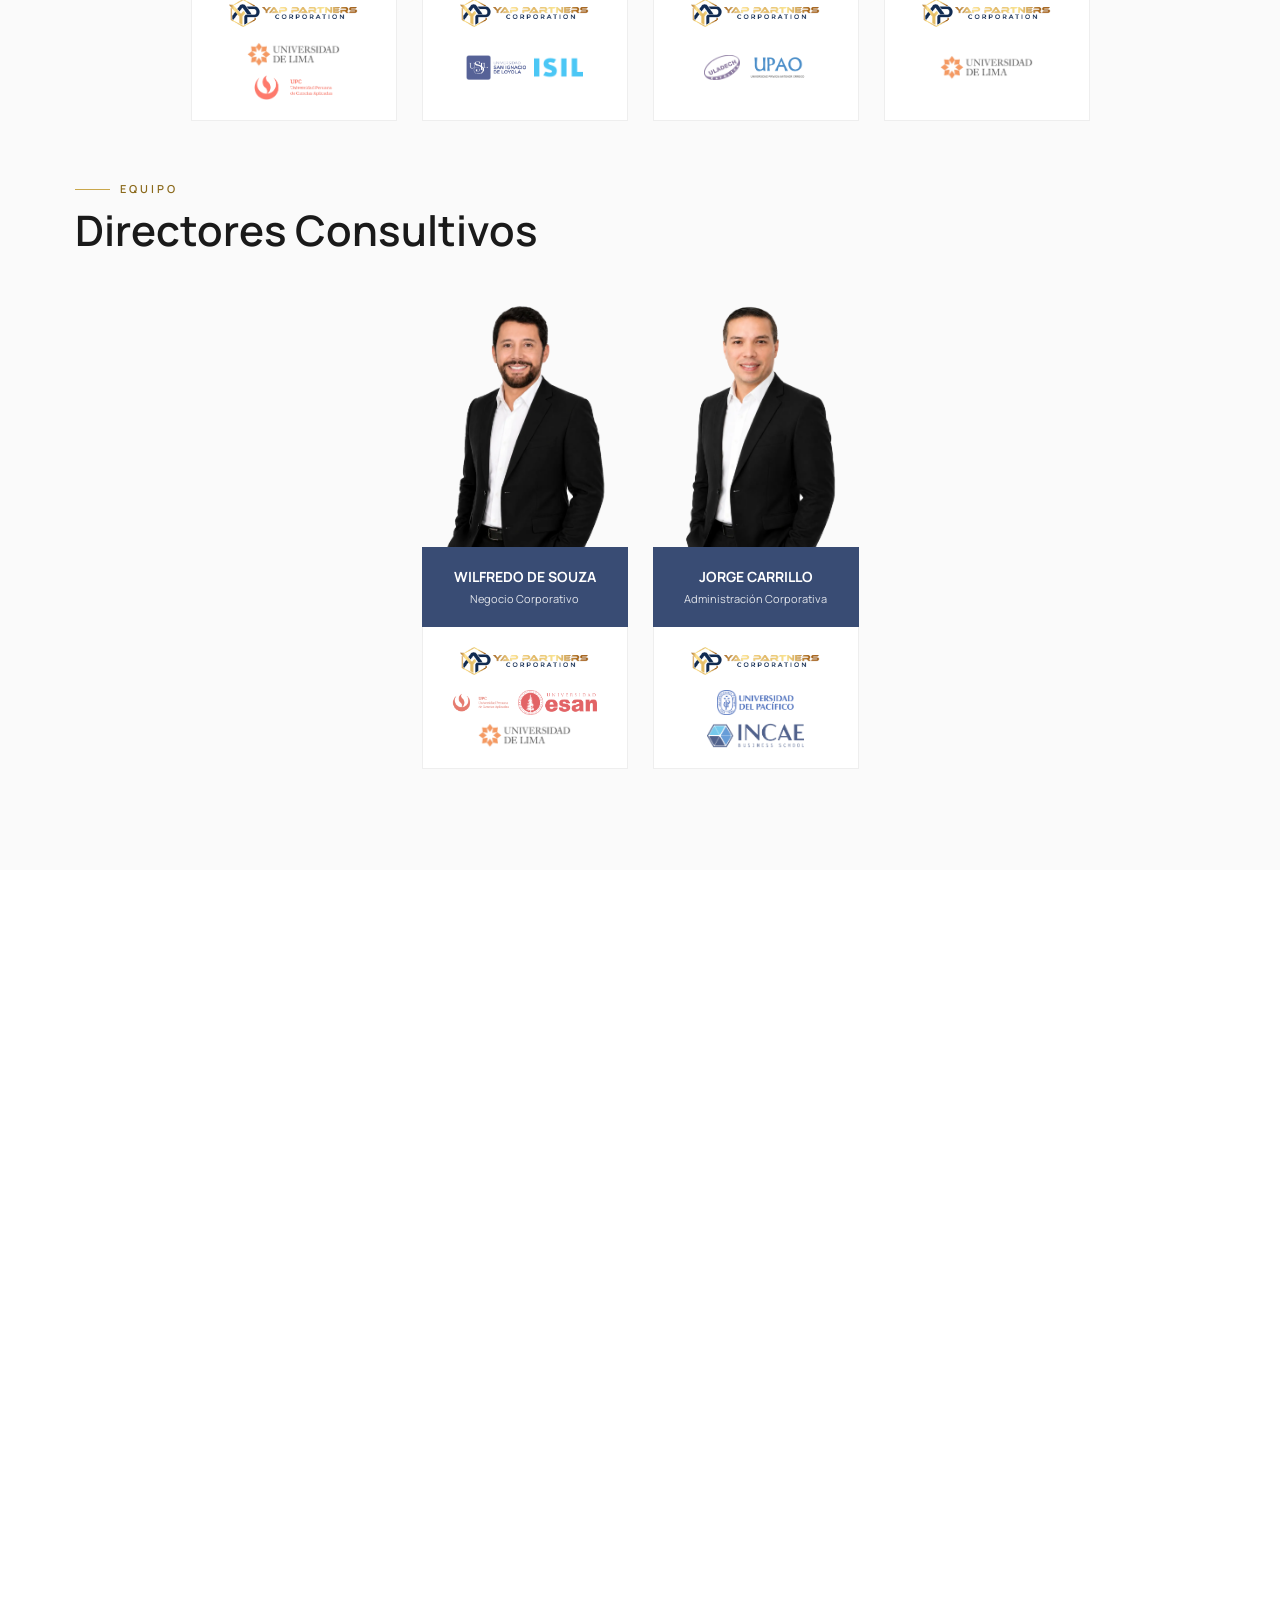
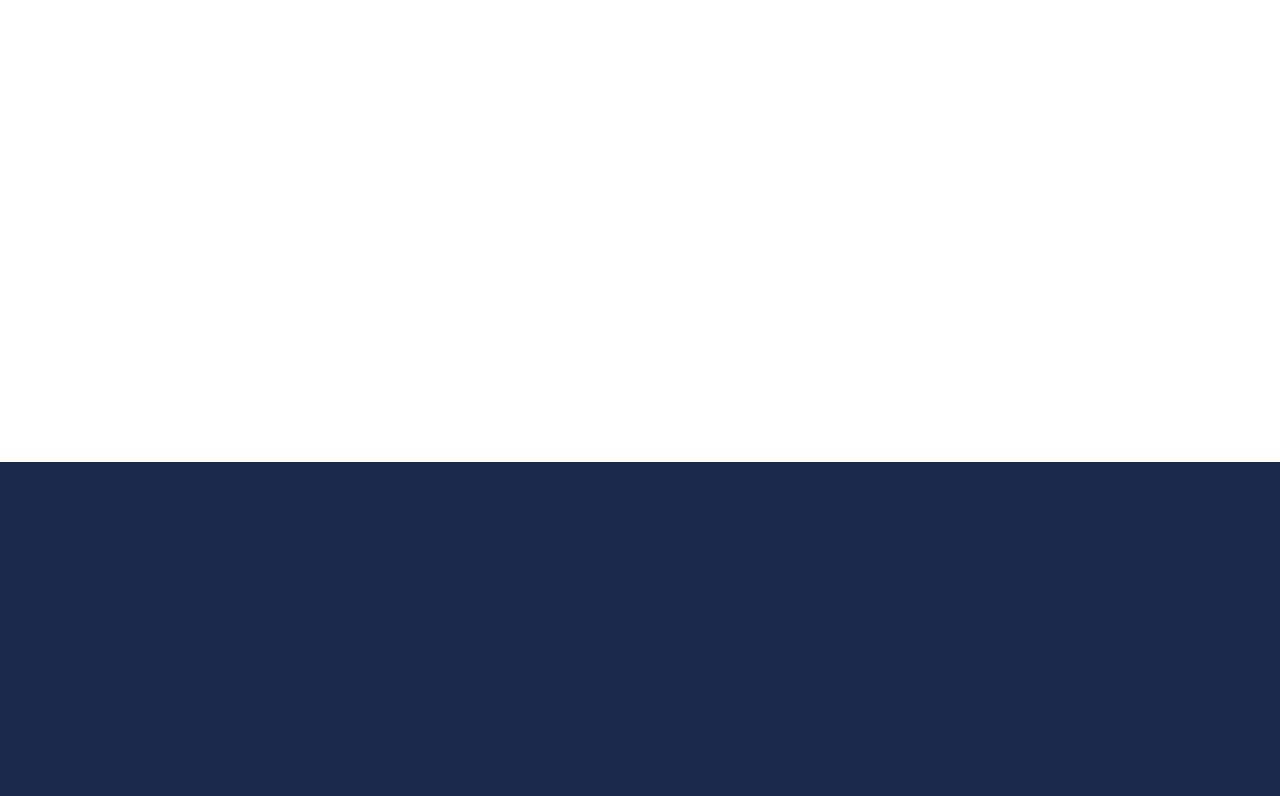
==== commit 5bff73b2: "feat: changes" ====
--- a/index.html
+++ b/index.html
@@ -4,10 +4,24 @@
 <head>
     <meta charset="UTF-8">
     <meta name="viewport" content="width=device-width, initial-scale=1.0">
+    <meta name="description" content="YAP Partners es un holding empresarial multisectorial que desarrolla y gestiona proyectos estratégicos de alto impacto desde Lima, Perú.">
+    <link rel="canonical" href="https://yapcorporation.com/">
+    <meta property="og:type" content="website">
+    <meta property="og:url" content="https://yapcorporation.com/">
+    <meta property="og:title" content="YAP Partners | Holding empresarial multisectorial">
+    <meta property="og:description" content="Desarrollamos y gestionamos proyectos estratégicos de alto impacto desde Lima, Perú.">
+    <meta property="og:image" content="https://yapcorporation.com/imgs/logo-color.webp">
+    <meta name="twitter:card" content="summary_large_image">
+    <meta name="twitter:title" content="YAP Partners | Holding empresarial multisectorial">
+    <meta name="twitter:description" content="Desarrollamos y gestionamos proyectos estratégicos de alto impacto desde Lima, Perú.">
+    <meta name="twitter:image" content="https://yapcorporation.com/imgs/logo-color.webp">
     <link rel="icon" href="imgs/logo-web.png" type="image/png">
     <link rel="preload" href="imgs/logo-color.webp" as="image" type="image/webp" fetchpriority="high">
     <title>YAP Partners | Lima - Perú</title>
     <link rel="stylesheet" href="styles.css?v=15">
+    <script type="application/ld+json">
+    {"@context":"https://schema.org","@type":"Organization","name":"YAP Partners","url":"https://yapcorporation.com/","logo":"https://yapcorporation.com/imgs/logo-color.webp","email":"contacto@yapcorporation.com","telephone":"+51 978 777 703","address":{"@type":"PostalAddress","addressLocality":"Lima","addressCountry":"PE"}}
+    </script>
     <link rel="preconnect" href="https://res.cloudinary.com" crossorigin>
     <link rel="preconnect" href="https://fonts.googleapis.com">
     <link rel="preconnect" href="https://fonts.gstatic.com" crossorigin>
@@ -59,7 +73,7 @@
     <!-- ==================== HERO ==================== -->
     <section class="hero-general">
         <div class="hero-video-container">
-            <video autoplay muted loop playsinline preload="metadata" class="hero-video">
+            <video autoplay muted loop playsinline preload="metadata" class="hero-video" poster="imgs/hero-video-poster.webp">
                 <source src="videos/VIDEO_PORTADA.mp4" type="video/mp4">
             </video>
         </div>
@@ -319,8 +333,8 @@
 
             </div>
 
-            <button class="carousel-btn prev" id="prevBtn">&#10094;</button>
-            <button class="carousel-btn next" id="nextBtn">&#10095;</button>
+            <button class="carousel-btn prev" id="prevBtn" type="button" aria-label="Diapositiva anterior">&#10094;</button>
+            <button class="carousel-btn next" id="nextBtn" type="button" aria-label="Diapositiva siguiente">&#10095;</button>
         </div>
     </section>
 
@@ -404,7 +418,7 @@
                                 <p class="module-category">YAP MOTOR GROUP</p>
                                 <span class="module-plus">+</span>
                             </div>
-                            <img loading="lazy" decoding="async" src="imgs/motor-logo-1.png" alt="Logo Motor" class="module-logo">
+                            <img loading="lazy" decoding="async" src="imgs/motor-logo-1.png" alt="Logo YAP Motor Group" class="module-logo">
                         </div>
                     </a>
                     <div class="module-caption">
@@ -632,7 +646,7 @@
                 <div class="workers-row row-4">
                     <div class="worker-card">
                         <div class="worker-image-box"><img src="imgs/jose-luis-final.webp" class="worker-img"
-                                alt="Piero Briones"></div>
+                                alt="Jorge Luis Revilla"></div>
                         <div class="worker-info-header">
                             <h4>JORGE LUIS REVILLA</h4>
                             <p data-i18n="job_finance">Gerente de Finanzas</p>
@@ -1109,22 +1123,22 @@
                     class="main-form">
                     <input type="hidden" name="_subject" value="Nueva consulta desde la web de YAP Partners">
                     <div class="form-group full-width">
-                        <label data-i18n="form_name">NOMBRE COMPLETO</label>
-                        <input type="text" name="nombre" placeholder="" required>
+                        <label for="contactName" data-i18n="form_name">NOMBRE COMPLETO</label>
+                        <input type="text" id="contactName" name="nombre" placeholder="" required>
                     </div>
                     <div class="form-row">
                         <div class="form-group">
-                            <label data-i18n="form_email">CORREO ELECTRÓNICO</label>
-                            <input type="email" name="correo" placeholder="" required>
+                            <label for="contactEmail" data-i18n="form_email">CORREO ELECTRÓNICO</label>
+                            <input type="email" id="contactEmail" name="correo" placeholder="" required>
                         </div>
                         <div class="form-group">
-                            <label data-i18n="form_phone">TELÉFONO</label>
-                            <input type="tel" name="telefono" placeholder="">
+                            <label for="contactPhone" data-i18n="form_phone">TELÉFONO</label>
+                            <input type="tel" id="contactPhone" name="telefono" placeholder="">
                         </div>
                     </div>
                     <div class="form-group full-width">
-                        <label data-i18n="form_message">MENSAJE</label>
-                        <textarea name="mensaje" placeholder="" required></textarea>
+                        <label for="contactMessage" data-i18n="form_message">MENSAJE</label>
+                        <textarea id="contactMessage" name="mensaje" placeholder="" required></textarea>
                     </div>
                     <button type="submit" class="btn-submit" data-i18n="form_submit">ENVIAR MENSAJE</button>
                     <p class="form-status" role="status" aria-live="polite"></p>
--- a/styles.css
+++ b/styles.css
@@ -4,6 +4,7 @@
     --color-navy-light: #394c74;
     --color-gold: #c9a74c;
     --color-gold-dark: #b08d36;
+    --color-gold-on-light: #8a691b;
     --color-dark: #1a1a1a;
     --color-gray: #555555;
     --color-light-bg: #f6f6f6;
@@ -118,7 +119,7 @@
 }
 
 .project-feature-copy span {
-    color: var(--color-gold);
+    color: var(--color-gold-on-light);
     font-size: 12px;
     font-weight: 700;
     letter-spacing: 2px;
@@ -1068,9 +1069,10 @@
 }
 
 .btn-hero-primary {
-    background-color: transparent;
+    background-color: rgba(27, 42, 74, 0.42);
     font-size: 12px;
-    border: 0.5px solid #ffffff;
+    font-weight: 700;
+    border: 1.5px solid #ffffff;
     padding: 18px 25px;
     text-decoration: none;
     color: #ffffff;
@@ -1080,14 +1082,15 @@
 }
 
 .btn-hero-primary:hover {
-    background-color: var(--color-gold);
-    border-color: var(--color-gold);
+    background-color: var(--color-gold-dark);
+    border-color: var(--color-gold-dark);
 }
 
 .btn-hero-secondary {
-    background-color: transparent;
+    background-color: rgba(27, 42, 74, 0.42);
     font-size: 12px;
-    border: 0.5px solid #ffffff;
+    font-weight: 500;
+    border: 1.5px solid #ffffff;
     padding: 18px 25px;
     text-decoration: none;
     color: #ffffff;
@@ -1097,8 +1100,8 @@
 }
 
 .btn-hero-secondary:hover {
-    background-color: var(--color-gold);
-    border-color: var(--color-gold);
+    background-color: var(--color-gold-dark);
+    border-color: var(--color-gold-dark);
 }
 
 .hero-reviews {
@@ -1234,7 +1237,7 @@
 .carousel-subtitle {
     font-size: 11px;
     letter-spacing: 3px;
-    color: var(--color-gold);
+    color: var(--color-gold-on-light);
     text-transform: uppercase;
     margin-bottom: 20px;
 }
@@ -1471,7 +1474,7 @@
 .services-tagline {
     font-size: 11px;
     letter-spacing: 3px;
-    color: var(--color-gold);
+    color: var(--color-gold-on-light);
     font-weight: 600;
     text-transform: uppercase;
     margin-bottom: 15px;
@@ -1670,7 +1673,7 @@
 }
 
 .section-subtitle {
-    color: var(--color-gold);
+    color: var(--color-gold-on-light);
     font-size: 11px;
     font-weight: 600;
     letter-spacing: 3px;
@@ -2387,7 +2390,7 @@
 
 .jobs-eyebrow {
     margin-bottom: 8px;
-    color: var(--color-gold);
+    color: var(--color-gold-on-light);
     font-size: 11px;
     font-weight: 700;
     letter-spacing: 3px;
@@ -2417,7 +2420,7 @@
 
 .jobs-subtitle {
     margin-bottom: 12px;
-    color: var(--color-gold);
+    color: var(--color-gold-on-light);
     font-size: clamp(18px, 1.7vw, 23px);
     font-weight: 500;
 }
@@ -3237,7 +3240,7 @@
 .values-tagline {
     font-size: 11px;
     letter-spacing: 3px;
-    color: var(--color-gold);
+    color: var(--color-gold-on-light);
     text-transform: uppercase;
     margin-bottom: 15px;
 }
